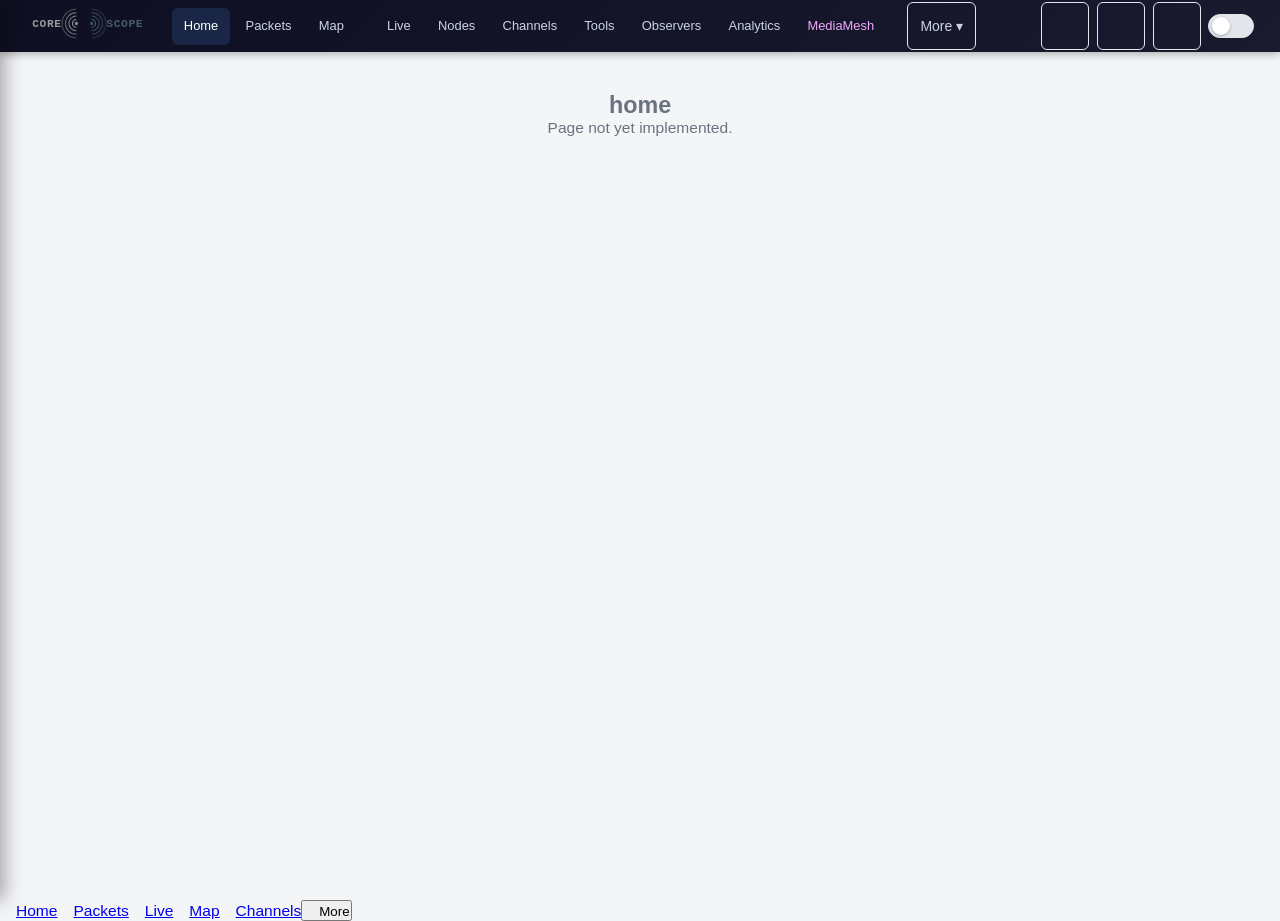
==== public/index.html @ 398ecd4e "MediaMesh across Cascadia: other analyzers' meshes and the gaps between #/mediamesh-cascadia puts th" ====
<!DOCTYPE html>
<html lang="en">
<head>
  <meta charset="UTF-8">
  <link rel="icon" href="favicon.ico" type="image/x-icon">
  <link rel="icon" href="favicon.svg" type="image/svg+xml">
  <meta name="viewport" content="width=device-width, initial-scale=1.0, viewport-fit=cover">
  <title>CoreScope</title>

  <!-- Open Graph / Discord embed -->
  <meta property="og:title" content="CoreScope">
  <meta property="og:description" content="Real-time MeshCore LoRa mesh network analyzer — live packet visualization, node tracking, channel decryption, route analysis, and deep mesh analytics.">
  <meta property="og:image" content="https://raw.githubusercontent.com/Kpa-clawbot/corescope/master/public/og-image.png">
  <meta property="og:image:width" content="1200">
  <meta property="og:image:height" content="630">
  <!-- No og:url: it is the canonical destination OG consumers navigate to, so a
       hardcoded value sends every self-hosted instance's shared links to that one
       host (#1890). Omitted, consumers use the URL they crawled — correct for
       every deployment, no configuration needed. -->
  <meta property="og:type" content="website">
  <meta name="theme-color" content="#0a0a0a">

  <!-- Twitter Card -->
  <meta name="twitter:card" content="summary_large_image">
  <meta name="twitter:title" content="CoreScope">
  <meta name="twitter:description" content="Real-time MeshCore LoRa mesh network analyzer — live packet visualization, node tracking, channel decryption, and route analysis.">
  <meta name="twitter:image" content="https://raw.githubusercontent.com/Kpa-clawbot/corescope/master/public/og-image.png">
  <!-- PR #893 follow-up: apply persisted theme before stylesheet/paint to prevent
       FOUC (light flash for users who chose dark). Matches keys used by app.js. -->
  <script>
    (function () {
      // #2236: ?theme=dark|light in the hash query (e.g. #/map?embed=1&theme=dark)
      // wins over the saved choice for this page load. app.js reads
      // window.__themeOverride and never persists it.
      try {
        var q = new URLSearchParams(location.hash.split('?')[1] || '').get('theme');
        window.__themeOverride = q === 'dark' || q === 'light' ? q : null;
      } catch (_) { window.__themeOverride = null; }
      try {
        var saved = localStorage.getItem('meshcore-theme');
        var t = window.__themeOverride || (saved === 'dark' || saved === 'light'
          ? saved
          : (window.matchMedia && window.matchMedia('(prefers-color-scheme: dark)').matches ? 'dark' : 'light'));
        document.documentElement.setAttribute('data-theme', t);
      } catch (_) {
        /* localStorage may be blocked; CSS handles default */
        if (window.__themeOverride) document.documentElement.setAttribute('data-theme', window.__themeOverride);
      }
    })();
  </script>
  <link rel="stylesheet" href="style.css?v=__BUST__">
  <link rel="stylesheet" href="route-view.css?v=__BUST__">
  <link rel="stylesheet" href="home.css?v=__BUST__">
  <link rel="stylesheet" href="live.css?v=__BUST__">
  <link rel="stylesheet" href="node-reach.css?v=__BUST__">
  <link rel="stylesheet" href="node-scopes.css?v=__BUST__">
  <link rel="stylesheet" href="scope-audit.css?v=__BUST__">
  <link rel="stylesheet" href="node-reach-coverage.css?v=__BUST__">
  <link rel="stylesheet" href="bottom-nav.css?v=__BUST__">
  <link rel="stylesheet" href="account.css?v=__BUST__">
  <link rel="stylesheet" href="admin.css?v=__BUST__">
  <link rel="stylesheet" href="nav-drawer.css?v=__BUST__">
  <!-- Leaflet, leaflet.heat and Chart.js are served from vendor/ (byte-identical
       to the unpkg dist files, verified against these SRI hashes), not from
       unpkg.com: no third-party request on every page view, and maps and
       charts keep working where unpkg is blocked or down. -->
  <link rel="stylesheet" href="vendor/leaflet-1.9.4/leaflet.css"
    integrity="sha256-p4NxAoJBhIIN+hmNHrzRCf9tD/miZyoHS5obTRR9BMY="
    crossorigin="anonymous">
  <link rel="stylesheet" href="vendor/MarkerCluster.css?v=__BUST__">
  <link rel="stylesheet" href="vendor/MarkerCluster.Default.css?v=__BUST__">
  <script src="vendor/leaflet-1.9.4/leaflet.js"
    integrity="sha256-20nQCchB9co0qIjJZRGuk2/Z9VM+kNiyxNV1lvTlZBo="
    crossorigin="anonymous"></script>
  <script src="vendor/leaflet.markercluster.js?v=__BUST__"></script>
  <script src="vendor/leaflet-heat-0.2.0.js"
    integrity="sha384-mFKkGiGvT5vo1fEyGCD3hshDdKmW3wzXW/x+fWriYJArD0R3gawT6lMvLboM22c0"
    crossorigin="anonymous"></script>
  <script src="vendor/chart-4.5.1.umd.min.js"
    integrity="sha384-jb8JQMbMoBUzgWatfe6COACi2ljcDdZQ2OxczGA3bGNeWe+6DChMTBJemed7ZnvJ"
    crossorigin="anonymous"></script>
</head>
<body>
  <!-- #1380 — Colorblind a11y stretch goal: Brettel/Vienot 1997 dichromatic
       simulation overlay. Toggled by body[data-cb-sim="deut|prot|trit|achromat"].
       Preview-only (not persisted). See public/customize-v2.js radio group. -->
  <svg aria-hidden="true" focusable="false" width="0" height="0" style="position:absolute;width:0;height:0;overflow:hidden" data-cb-sim-defs>
    <defs>
      <filter id="cb-deut" color-interpolation-filters="sRGB">
        <feColorMatrix type="matrix" values="
           0.367  0.861 -0.228  0  0
           0.280  0.673  0.047  0  0
          -0.012  0.043  0.969  0  0
           0      0      0      1  0"/>
      </filter>
      <filter id="cb-prot" color-interpolation-filters="sRGB">
        <feColorMatrix type="matrix" values="
           0.152  1.053 -0.205  0  0
           0.115  0.786  0.099  0  0
          -0.004 -0.048  1.052  0  0
           0      0      0      1  0"/>
      </filter>
      <filter id="cb-trit" color-interpolation-filters="sRGB">
        <feColorMatrix type="matrix" values="
           1.256 -0.077 -0.179  0  0
          -0.078  0.931  0.148  0  0
           0.005  0.691  0.304  0  0
           0      0      0      1  0"/>
      </filter>
      <filter id="cb-achromat" color-interpolation-filters="sRGB">
        <feColorMatrix type="matrix" values="
           0.299  0.587  0.114  0  0
           0.299  0.587  0.114  0  0
           0.299  0.587  0.114  0  0
           0      0      0      1  0"/>
      </filter>
    </defs>
  </svg>
  <style>
    /* #1380 — sim overlay activation (preview-only; cleared on reload). */
    body[data-cb-sim="deut"]     { filter: url(#cb-deut); }
    body[data-cb-sim="prot"]     { filter: url(#cb-prot); }
    body[data-cb-sim="trit"]     { filter: url(#cb-trit); }
    body[data-cb-sim="achromat"] { filter: url(#cb-achromat); }
  </style>
  <a class="skip-link" href="#app">Skip to content</a>
  <nav class="top-nav" role="navigation" aria-label="Main navigation">
    <div class="nav-left">
      <a href="#/" class="nav-brand" aria-label="CoreScope home">
        <svg class="brand-logo" xmlns="http://www.w3.org/2000/svg" width="125" height="36" viewBox="150 10 970 280" aria-hidden="true" focusable="false"><path d="M540 100 A 30 30 0 1 0 540 160" fill="none" stroke="var(--logo-accent)" stroke-width="8" opacity="1.00"/>
<path d="M540 73 A 57 57 0 1 0 540 187" fill="none" stroke="var(--logo-accent)" stroke-width="8" opacity="0.82"/>
<path d="M540 46 A 84 84 0 1 0 540 214" fill="none" stroke="var(--logo-accent)" stroke-width="8" opacity="0.64"/>
<path d="M540 19 A 111 111 0 1 0 540 241" fill="none" stroke="var(--logo-accent)" stroke-width="8" opacity="0.46"/>
<path d="M660 100 A 30 30 0 1 1 660 160" fill="none" stroke="var(--logo-accent-hi)" stroke-width="8" opacity="1.00"/>
<path d="M660 73 A 57 57 0 1 1 660 187" fill="none" stroke="var(--logo-accent-hi)" stroke-width="8" opacity="0.82"/>
<path d="M660 46 A 84 84 0 1 1 660 214" fill="none" stroke="var(--logo-accent-hi)" stroke-width="8" opacity="0.64"/>
<path d="M660 19 A 111 111 0 1 1 660 241" fill="none" stroke="var(--logo-accent-hi)" stroke-width="8" opacity="0.46"/>

<polyline points="540.00,130.00 540.30,130.17 540.60,130.35 540.90,130.53 541.20,130.71 541.50,130.89 541.80,131.07 542.10,131.26 542.40,131.45 542.70,131.64 543.00,131.83 543.30,132.02 543.60,132.21 543.90,132.41 544.20,132.61 544.50,132.80 544.80,133.00 545.10,133.20 545.40,133.40 545.70,133.60 546.00,133.81 546.30,134.01 546.60,134.21 546.90,134.42 547.20,134.62 547.50,134.82 547.80,135.03 548.10,135.23 548.40,135.44 548.70,135.64 549.00,135.84 549.30,136.04 549.60,136.24 549.90,136.44 550.20,136.64 550.50,136.83 550.80,137.02 551.10,137.22 551.40,137.41 551.70,137.59 552.00,137.78 552.30,137.96 552.60,138.14 552.90,138.31 553.20,138.49 553.50,138.66 553.80,138.82 554.10,138.98 554.40,139.14 554.70,139.29 555.00,139.44 555.30,139.58 555.60,139.71 555.90,139.84 556.20,139.97 556.50,140.09 556.80,140.20 557.10,140.31 557.40,140.41 557.70,140.50 558.00,140.59 558.30,140.67 558.60,140.74 558.90,140.80 559.20,140.85 559.50,140.90 559.80,140.94 560.10,140.97 560.40,140.99 560.70,141.00 561.00,141.00 561.30,140.99 561.60,140.97 561.90,140.95 562.20,140.91 562.50,140.86 562.80,140.80 563.10,140.73 563.40,140.65 563.70,140.56 564.00,140.46 564.30,140.35 564.60,140.23 564.90,140.09 565.20,139.95 565.50,139.79 565.80,139.62 566.10,139.44 566.40,139.25 566.70,139.05 567.00,138.84 567.30,138.61 567.60,138.38 567.90,138.13 568.20,137.87 568.50,137.60 568.80,137.33 569.10,137.04 569.40,136.74 569.70,136.43 570.00,136.11 570.30,135.78 570.60,135.45 570.90,135.10 571.20,134.75 571.50,134.38 571.80,134.01 572.10,133.64 572.40,133.25 572.70,132.86 573.00,132.46 573.30,132.06 573.60,131.65 573.90,131.24 574.20,130.82 574.50,130.40 574.80,129.98 575.10,129.56 575.40,129.13 575.70,128.71 576.00,128.28 576.30,127.85 576.60,127.43 576.90,127.00 577.20,126.58 577.50,126.17 577.80,125.75 578.10,125.35 578.40,124.94 578.70,124.55 579.00,124.16 579.30,123.78 579.60,123.41 579.90,123.05 580.20,122.70 580.50,122.36 580.80,122.03 581.10,121.71 581.40,121.41 581.70,121.13 582.00,120.85 582.30,120.60 582.60,120.36 582.90,120.14 583.20,119.93 583.50,119.75 583.80,119.58 584.10,119.43 584.40,119.31 584.70,119.20 585.00,119.12 585.30,119.06 585.60,119.02 585.90,119.00 586.20,119.01 586.50,119.04 586.80,119.09 587.10,119.17 587.40,119.27 587.70,119.39 588.00,119.54 588.30,119.71 588.60,119.91 588.90,120.13 589.20,120.37 589.50,120.64 589.80,120.92 590.10,121.24 590.40,121.57 590.70,121.92 591.00,122.30 591.30,122.69 591.60,123.11 591.90,123.54 592.20,123.99 592.50,124.46 592.80,124.94 593.10,125.44 593.40,125.95 593.70,126.48 594.00,127.01 594.30,127.56 594.60,128.11 594.90,128.67 595.20,129.24 595.50,129.81 595.80,130.38 596.10,130.96 596.40,131.53 596.70,132.10 597.00,132.67 597.30,133.24 597.60,133.79 597.90,134.34 598.20,134.87 598.50,135.40 598.80,135.91 599.10,136.40 599.40,136.88 599.70,137.34 600.00,137.78 600.30,138.19 600.60,138.59 600.90,138.96 601.20,139.30 601.50,139.61 601.80,139.90 602.10,140.15 602.40,140.37 602.70,140.56 603.00,140.72 603.30,140.84 603.60,140.93 603.90,140.98 604.20,141.00 604.50,140.98 604.80,140.92 605.10,140.83 605.40,140.70 605.70,140.53 606.00,140.32 606.30,140.08 606.60,139.80 606.90,139.49 607.20,139.14 607.50,138.75 607.80,138.34 608.10,137.89 608.40,137.42 608.70,136.91 609.00,136.38 609.30,135.82 609.60,135.24 609.90,134.64 610.20,134.01 610.50,133.37 610.80,132.72 611.10,132.05 611.40,131.37 611.70,130.69 612.00,130.00 612.30,129.31 612.60,128.62 612.90,127.93 613.20,127.25 613.50,126.58 613.80,125.91 614.10,125.27 614.40,124.64 614.70,124.03 615.00,123.45 615.30,122.89 615.60,122.36 615.90,121.86 616.20,121.39 616.50,120.96 616.80,120.57 617.10,120.21 617.40,119.90 617.70,119.64 618.00,119.41 618.30,119.24 618.60,119.11 618.90,119.03 619.20,119.00 619.50,119.02 619.80,119.09 620.10,119.21 620.40,119.39 620.70,119.61 621.00,119.88 621.30,120.20 621.60,120.57 621.90,120.98 622.20,121.44 622.50,121.94 622.80,122.48 623.10,123.06 623.40,123.68 623.70,124.33 624.00,125.01 624.30,125.71 624.60,126.44 624.90,127.19 625.20,127.96 625.50,128.73 625.80,129.52 626.10,130.31 626.40,131.10 626.70,131.89 627.00,132.67 627.30,133.44 627.60,134.19 627.90,134.93 628.20,135.63 628.50,136.31 628.80,136.96 629.10,137.57 629.40,138.14 629.70,138.67 630.00,139.15 630.30,139.58 630.60,139.95 630.90,140.28 631.20,140.54 631.50,140.75 631.80,140.90 632.10,140.98 632.40,141.00 632.70,140.96 633.00,140.85 633.30,140.68 633.60,140.44 633.90,140.14 634.20,139.78 634.50,139.36 634.80,138.89 635.10,138.36 635.40,137.78 635.70,137.14 636.00,136.47 636.30,135.75 636.60,134.99 636.90,134.20 637.20,133.38 637.50,132.54 637.80,131.68 638.10,130.81 638.40,129.93 638.70,129.05 639.00,128.17 639.30,127.31 639.60,126.45 639.90,125.62 640.20,124.82 640.50,124.05 640.80,123.31 641.10,122.62 641.40,121.98 641.70,121.39 642.00,120.85 642.30,120.38 642.60,119.97 642.90,119.63 643.20,119.36 643.50,119.17 643.80,119.05 644.10,119.00 644.40,119.03 644.70,119.14 645.00,119.33 645.30,119.59 645.60,119.93 645.90,120.34 646.20,120.83 646.50,121.38 646.80,121.99 647.10,122.67 647.40,123.40 647.70,124.18 648.00,125.01 648.30,125.87 648.60,126.77 648.90,127.69 649.20,128.64 649.50,129.60 649.80,130.56 650.10,131.52 650.40,132.47 650.70,133.40 651.00,134.31 651.30,135.19 651.60,136.02 651.90,136.82 652.20,137.56 652.50,138.24 652.80,138.86 653.10,139.41 653.40,139.88 653.70,140.27 654.00,140.59 654.30,140.81 654.60,140.95 654.90,141.00 655.20,140.96 655.50,140.82 655.80,140.60 656.10,140.29 656.40,139.89 656.70,139.40 657.00,138.84 657.30,138.19 657.60,137.48 657.90,136.70 658.20,135.86 658.50,134.97 658.80,134.03 659.10,133.06 659.40,132.06 659.70,131.03 660.00,130.00" fill="none" stroke="var(--logo-muted)" stroke-width="1.8" stroke-linecap="round" stroke-linejoin="round" opacity="1.0"/>
<circle class="logo-node-a" cx="540" cy="130" r="13" fill="var(--logo-accent)"/>
<circle class="logo-node-b" cx="660" cy="130" r="13" fill="var(--logo-accent-hi)"/>
<g class="brand-wordmark"><text x="426.20" y="161.68" font-family="Aldrich, monospace" font-size="88" text-anchor="end" dominant-baseline="alphabetic" font-weight="700" letter-spacing="4.4" fill="var(--logo-accent)">CORE</text><text x="773.80" y="161.68" font-family="Aldrich, monospace" font-size="88" text-anchor="start" dominant-baseline="alphabetic" font-weight="700" letter-spacing="4.4" fill="var(--logo-accent-hi)">SCOPE</text></g></svg>
        <svg class="brand-mark-only" xmlns="http://www.w3.org/2000/svg" width="60" height="32" viewBox="425 15 250 230" aria-hidden="true" focusable="false"><path d="M540 100 A 30 30 0 1 0 540 160" fill="none" stroke="var(--logo-accent)" stroke-width="8" opacity="1.00"/><path d="M540 73 A 57 57 0 1 0 540 187" fill="none" stroke="var(--logo-accent)" stroke-width="8" opacity="0.82"/><path d="M540 46 A 84 84 0 1 0 540 214" fill="none" stroke="var(--logo-accent)" stroke-width="8" opacity="0.64"/><path d="M540 19 A 111 111 0 1 0 540 241" fill="none" stroke="var(--logo-accent)" stroke-width="8" opacity="0.46"/><path d="M660 100 A 30 30 0 1 1 660 160" fill="none" stroke="var(--logo-accent-hi)" stroke-width="8" opacity="1.00"/><path d="M660 73 A 57 57 0 1 1 660 187" fill="none" stroke="var(--logo-accent-hi)" stroke-width="8" opacity="0.82"/><path d="M660 46 A 84 84 0 1 1 660 214" fill="none" stroke="var(--logo-accent-hi)" stroke-width="8" opacity="0.64"/><path d="M660 19 A 111 111 0 1 1 660 241" fill="none" stroke="var(--logo-accent-hi)" stroke-width="8" opacity="0.46"/><circle class="logo-node-a" cx="540" cy="130" r="13" fill="var(--logo-accent)"/><circle class="logo-node-b" cx="660" cy="130" r="13" fill="var(--logo-accent-hi)"/></svg>
        </a>
      <div class="nav-links">
        <a href="#/home" class="nav-link" data-route="home" data-priority="high">Home</a>
        <a href="#/packets" class="nav-link" data-route="packets" data-priority="high">Packets</a>
        <a href="#/map" class="nav-link" data-route="map" data-priority="high">Map</a>
        <a href="#/live" class="nav-link" data-route="live" data-priority="high"><svg class="ph-icon" aria-hidden="true" focusable="false"><use href="/icons/phosphor-sprite.svg#ph-broadcast"></use></svg> Live</a>
        <a href="#/channels" class="nav-link" data-route="channels">Channels</a>
        <a href="#/nodes" class="nav-link" data-route="nodes" data-priority="high">Nodes</a>
        <a href="#/tools" class="nav-link" data-route="tools">Tools</a>
        <a href="#/observers" class="nav-link" data-route="observers">Observers</a>
        <a href="#/analytics" class="nav-link" data-route="analytics">Analytics</a>
        <a href="#/analytics?tab=mediamesh" class="nav-link nav-link-mediamesh" data-route="mediamesh">MediaMesh</a>
        <a href="#/scope-audit" class="nav-link" data-route="scope-audit">Scope Audit</a>
        <a href="#/perf" class="nav-link" data-route="perf"><svg class="ph-icon" aria-hidden="true" focusable="false"><use href="/icons/phosphor-sprite.svg#ph-lightning"></use></svg> Perf</a>
        <a href="#/audio-lab" class="nav-link" data-route="audio-lab"><svg class="ph-icon" aria-hidden="true" focusable="false"><use href="/icons/phosphor-sprite.svg#ph-music-note"></use></svg> Lab</a>
      </div>
      <div class="nav-more-wrap">
        <button class="nav-btn nav-more-btn" id="navMoreBtn" aria-haspopup="true" aria-expanded="false" aria-controls="navMoreMenu" title="More pages">More ▾</button>
        <div class="nav-more-menu" id="navMoreMenu" role="menu"></div>
      </div>
    </div>
    <div class="nav-right">
      <div class="nav-stats" id="navStats" title="Live stats"></div>
      <div class="nav-fav-wrap">
        <button class="nav-btn" id="favToggle" title="Favorites" aria-label="Favorites"><svg class="ph-icon" aria-hidden="true"><use href="/icons/phosphor-sprite.svg#ph-star-fill"/></svg></button>
        <div class="nav-fav-dropdown" id="favDropdown"></div>
      </div>
      <button class="nav-btn" id="searchToggle" title="Search (Ctrl+K)" aria-label="Search"><svg class="ph-icon" aria-hidden="true" focusable="false"><use href="/icons/phosphor-sprite.svg#ph-magnifying-glass"></use></svg></button>
      <button class="nav-btn" id="customizeToggle" title="Customize theme &amp; branding" aria-label="Customize"><svg class="ph-icon" aria-hidden="true" focusable="false"><use href="/icons/phosphor-sprite.svg#ph-palette"></use></svg></button>
      <label class="theme-toggle" id="darkModeToggle" title="Toggle dark mode">
        <input type="checkbox" id="darkModeCheckbox" role="switch" aria-label="Toggle dark mode">
        <span class="theme-toggle-track" aria-hidden="true">
          <span class="theme-toggle-thumb"></span>
          <span class="theme-toggle-icon theme-toggle-sun"><svg class="ph-icon" aria-hidden="true" focusable="false"><use href="/icons/phosphor-sprite.svg#ph-sun"></use></svg></span>
          <span class="theme-toggle-icon theme-toggle-moon"><svg class="ph-icon" aria-hidden="true" focusable="false"><use href="/icons/phosphor-sprite.svg#ph-moon"></use></svg></span>
        </span>
      </label>
      <button class="nav-btn hamburger" id="hamburger" title="Menu" aria-label="Toggle navigation menu"><svg class="ph-icon" aria-hidden="true" focusable="false"><use href="/icons/phosphor-sprite.svg#ph-list"></use></svg></button>
    </div>
  </nav>

  <!-- Search overlay -->
  <div id="searchOverlay" class="search-overlay hidden" role="search" aria-label="Search packets, nodes, channels">
    <div class="search-box">
      <input type="text" id="searchInput" placeholder="Search packets, nodes, channels…" autofocus>
      <div id="searchResults" class="search-results" role="listbox"></div>
    </div>
  </div>

  <main id="app" role="main"></main>

  <script src="mediamesh-embed.js?v=__BUST__"></script>
  <script src="vendor/qrcode.js"></script>
  <script src="payload-labels.js?v=__BUST__"></script>
  <script src="roles.js?v=__BUST__"></script>
  <script src="map-tile-providers.js?v=__BUST__"></script>
  <script src="cb-presets.js?v=__BUST__"></script>
  <script src="customize-v2.js?v=__BUST__" onerror="console.error('Failed to load:', this.src)"></script>
  <script src="region-filter.js?v=__BUST__"></script>
  <script src="area-filter.js?v=__BUST__"></script>
  <script src="hop-resolver.js?v=__BUST__"></script>
  <script src="hop-filter.js?v=__BUST__"></script>
  <script src="hop-display.js?v=__BUST__"></script>
  <script src="warmup-banner.js?v=__BUST__"></script>
  <script src="app.js?v=__BUST__"></script>
  <script src="bottom-nav.js?v=__BUST__"></script>
  <script src="nav-drawer.js?v=__BUST__"></script>
  <script src="auth.js?v=__BUST__"></script>
  <script src="settings-sync.js?v=__BUST__"></script>
  <script src="touch-gestures.js?v=__BUST__"></script>
  <script src="gesture-hints.js?v=__BUST__"></script>
  <script src="url-state.js?v=__BUST__"></script>
  <script src="home.js?v=__BUST__"></script>
  <script src="table-sort.js?v=__BUST__"></script>
  <script src="packet-filter.js?v=__BUST__"></script>
  <script src="filter-ux.js?v=__BUST__"></script>
  <script src="hash-color.js?v=__BUST__"></script>
  <script src="prefix-reserved.js?v=__BUST__"></script>
  <script src="packet-helpers.js?v=__BUST__"></script>
  <script src="vendor/aes-ecb.js?v=__BUST__"></script>
  <script src="vendor/sha256-hmac.js?v=__BUST__"></script>
  <script src="channel-decrypt.js?v=__BUST__"></script>
  <script src="vendor/jsqr.min.js"></script>
  <script src="channel-qr.js?v=__BUST__"></script>
  <script src="channel-colors.js?v=__BUST__"></script>
  <script src="channel-color-picker.js?v=__BUST__"></script>
  <script src="channel-proposals.js?v=__BUST__"></script>
  <script src="notifications.js?v=__BUST__"></script>
  <script src="packets.js?v=__BUST__"></script>
  <script src="geo-filter-overlay.js?v=__BUST__"></script>
  <script src="mediamesh.js?v=__BUST__"></script>
  <script src="mediamesh-coverage.js?v=__BUST__"></script>
  <script src="mediamesh-status.js?v=__BUST__"></script>
  <script src="mediamesh-lab.js?v=__BUST__"></script>
  <script src="mediamesh-grow.js?v=__BUST__"></script>
  <script src="mediamesh-forecast.js?v=__BUST__"></script>
  <script src="mediamesh-cascadia.js?v=__BUST__"></script>
  <script src="mediamesh-reach.js?v=__BUST__"></script>
  <script src="mediamesh-node.js?v=__BUST__"></script>
  <script src="live-nightsky.js?v=__BUST__"></script>
  <script src="mediamesh-3d.js?v=__BUST__"></script>
  <script src="mediamesh-insights.js?v=__BUST__"></script>
  <script src="mediamesh-recap.js?v=__BUST__"></script>
  <script src="mediamesh-cliplog.js?v=__BUST__"></script>
  <script src="map-estimated.js?v=__BUST__" onerror="console.error('Failed to load:', this.src)"></script>
  <script src="map.js?v=__BUST__" onerror="console.error('Failed to load:', this.src)"></script>
  <script src="route-render.js?v=__BUST__" onerror="console.error('Failed to load:', this.src)"></script>
  <script src="route-view-utils.js?v=__BUST__" onerror="console.error('Failed to load:', this.src)"></script>
  <script src="route-view.js?v=__BUST__" onerror="console.error('Failed to load:', this.src)"></script>
  <script src="channels.js?v=__BUST__" onerror="console.error('Failed to load:', this.src)"></script>
  <script src="table-sort.js?v=__BUST__"></script>
  <script src="nodes-export.js?v=__BUST__" onerror="console.error('Failed to load:', this.src)"></script>
  <script src="reported-nodes.js?v=__BUST__" onerror="console.error('Failed to load:', this.src)"></script>
  <script src="rf-params.js?v=__BUST__" onerror="console.error('Failed to load:', this.src)"></script>
  <script src="nodes.js?v=__BUST__" onerror="console.error('Failed to load:', this.src)"></script>
  <script src="traces.js?v=__BUST__" onerror="console.error('Failed to load:', this.src)"></script>
  <script src="path-inspector.js?v=__BUST__" onerror="console.error('Failed to load:', this.src)"></script>
  <script src="observer-airtime.js?v=__BUST__" onerror="console.error('Failed to load:', this.src)"></script>
  <script src="analytics.js?v=__BUST__" onerror="console.error('Failed to load:', this.src)"></script>
  <script src="kiosk.js?v=__BUST__" onerror="console.error('Failed to load:', this.src)"></script>
  <script src="audio.js?v=__BUST__" onerror="console.error('Failed to load:', this.src)"></script>
  <script src="audio-v1-constellation.js?v=__BUST__" onerror="console.error('Failed to load:', this.src)"></script>
  <script src="audio-lab.js?v=__BUST__" onerror="console.error('Failed to load:', this.src)"></script>
  <script src="drag-manager.js?v=__BUST__" onerror="console.error('Failed to load:', this.src)"></script>
  <script src="live.js?v=__BUST__" onerror="console.error('Failed to load:', this.src)"></script>
  <script src="observer-neighbors.js?v=__BUST__" onerror="console.error('Failed to load:', this.src)"></script>
  <script src="observer-setup.js?v=__BUST__" onerror="console.error('Failed to load:', this.src)"></script>
  <script src="observers.js?v=__BUST__" onerror="console.error('Failed to load:', this.src)"></script>
  <script src="mqtt-status-panel.js?v=__BUST__" onerror="console.error('Failed to load:', this.src)"></script>
  <script src="mediamesh-observer.js?v=__BUST__"></script>
  <script src="observer-detail.js?v=__BUST__" onerror="console.error('Failed to load:', this.src)"></script>
  <script src="compare.js?v=__BUST__" onerror="console.error('Failed to load:', this.src)"></script>
  <script src="node-hop-analytics.js?v=__BUST__" onerror="console.error('Failed to load:', this.src)"></script>
  <script src="node-analytics.js?v=__BUST__" onerror="console.error('Failed to load:', this.src)"></script>
  <script src="node-reach-map.js?v=__BUST__" onerror="console.error('Failed to load:', this.src)"></script>
  <script src="node-reach-coverage.js?v=__BUST__" onerror="console.error('Failed to load:', this.src)"></script>
  <script src="node-reach.js?v=__BUST__" onerror="console.error('Failed to load:', this.src)"></script>
  <script src="scope-audit.js?v=__BUST__" onerror="console.error('Failed to load:', this.src)"></script>
  <script src="rx-coverage.js?v=__BUST__" onerror="console.error('Failed to load:', this.src)"></script>
  <script src="perf.js?v=__BUST__" onerror="console.error('Failed to load:', this.src)"></script>
  <script src="account.js?v=__BUST__" onerror="console.error('Failed to load:', this.src)"></script>
  <script src="admin-users.js?v=__BUST__" onerror="console.error('Failed to load:', this.src)"></script>
  <script src="admin-audit.js?v=__BUST__" onerror="console.error('Failed to load:', this.src)"></script>
  <script src="admin-overview.js?v=__BUST__" onerror="console.error('Failed to load:', this.src)"></script>
  <script src="admin-proposals.js?v=__BUST__" onerror="console.error('Failed to load:', this.src)"></script>
  <script src="admin-observer-logins.js?v=__BUST__" onerror="console.error('Failed to load:', this.src)"></script>
  <script src="admin.js?v=__BUST__" onerror="console.error('Failed to load:', this.src)"></script>
  <script src="mobile-page-actions.js?v=__BUST__" onerror="console.error('Failed to load:', this.src)"></script>
</body>
</html>
---- public/style.css ----
/* === CoreScope — style.css === */

/* Phosphor icon sprite helper (#1648 M1).
 * Icons live in public/icons/phosphor-sprite.svg as <symbol id="ph-NAME">.
 * Reference with: <svg class="ph-icon"><use href="/icons/phosphor-sprite.svg#ph-NAME"/></svg>
 * Inherits color via currentColor; sized to 1em so it scales with surrounding text. */
.ph-icon {
  width: 1em;
  height: 1em;
  /* #1648 M1 follow-up: icons are 1em-sized so they scale with the
   * surrounding text — but several nav surfaces use a smaller font-size
   * (top-nav text is ~12.8px), which dropped the rendered icon below the
   * intended 16px floor. Pin .ph-icon's own font-size to 16px so the
   * icon scales independently of the parent's text size. */
  font-size: 16px;
  vertical-align: -0.125em;
  fill: currentColor;
  flex-shrink: 0;
}

/* Status-token color classes (#1648 M3).
 * Replace 🟢🟡🔴⚪/✅⚠️❌ emoji dots with Phosphor sprites that inherit EMOJI-OK-COMMENT
 * their color via currentColor. Each class threads the existing
 * --status-* color token so dark/light theming continues to work.
 *
 * Pattern:
 *   <span class="status-ok"><svg class="ph-icon"><use href="…#ph-circle-fill"/></svg></span>
 */
.status-ok    { color: var(--status-green); }
.status-warn  { color: var(--status-yellow); }
.status-err   { color: var(--status-red); }
.status-muted { color: var(--text-muted, #94a3b8); }
.status-ok .ph-icon,
.status-warn .ph-icon,
.status-err .ph-icon,
.status-muted .ph-icon { fill: currentColor; }

/* Aldrich webfont — used by the navbar logo SVG (issue #1137 follow-up).
 * Self-hosted woff2 (latin subset from Google Fonts, ~16KB). Only weight
 * available is 400; the SVG's font-weight="700" synthesizes bold. */
/* Orbitron and Exo 2, the CascadiaMesh website's faces, for the Live night sky
 * (live.css .nightsky). Self-hosted woff2, latin subset (SIL Open Font
 * License 1.1, public/fonts/OFL-orbitron-exo2.txt). */
@font-face { font-family: 'Orbitron'; src: url('/fonts/orbitron-latin-400.woff2') format('woff2'); font-weight: 400; font-style: normal; font-display: swap; }
@font-face { font-family: 'Orbitron'; src: url('/fonts/orbitron-latin-600.woff2') format('woff2'); font-weight: 600; font-style: normal; font-display: swap; }
@font-face { font-family: 'Exo 2'; src: url('/fonts/exo2-latin-300.woff2') format('woff2'); font-weight: 300; font-style: normal; font-display: swap; }
@font-face { font-family: 'Exo 2'; src: url('/fonts/exo2-latin-400.woff2') format('woff2'); font-weight: 400; font-style: normal; font-display: swap; }
@font-face { font-family: 'Exo 2'; src: url('/fonts/exo2-latin-600.woff2') format('woff2'); font-weight: 600; font-style: normal; font-display: swap; }

@font-face {
  font-family: 'Aldrich';
  src: url('/fonts/aldrich-regular.woff2') format('woff2');
  font-weight: 400;
  font-style: normal;
  font-display: swap;
}

/* ============================================================
 * Z-INDEX SCALE (single source of truth — issues #1128, #1131, #1128 followup)
 * ------------------------------------------------------------
 * Use these tokens for ANY new stacking context. Raw z-index
 * literals are legacy and being migrated. When touching a rule
 * with a literal z-index, replace it with the appropriate token
 * below.
 *
 *   --z-base            0     document base, table cells
 *   --z-dropdown        100   in-flow dropdowns anchored to a
 *                             toolbar control (multi-select,
 *                             saved-filter, column-toggle,
 *                             autocomplete, region dropdown,
 *                             node-filter dropdown)
 *   --z-popover         300   popovers anchored to a dropdown
 *                             or table cell (path-overflow +N,
 *                             hop-conflict, autocomplete row
 *                             detail). Sits ABOVE dropdowns
 *                             but BELOW modals.
 *   --z-modal-backdrop  9000  full-viewport modal scrim
 *   --z-modal           9100  modal panels themselves
 *   --z-tooltip         9200  tooltips, ctx menus, hover popovers
 *                             that must float above modals
 *
 * Lint: scripts/check-css-vars.js asserts every var(--name)
 * reference resolves; CI will fail on undefined custom properties
 * (see #1128 Bug 4 root cause — `--surface` shipped undefined
 * and 8 dropdowns rendered transparent).
 *
 * Migration policy: legacy literal z-index values that work are
 * left in place to avoid behavioural risk; new code MUST use
 * the tokens. The 10 highest-traffic dropdowns/popovers in the
 * packets toolbar were renumbered in the #1128 followup.
 * ============================================================ */

/* ============================================================
 * FLUID SCAFFOLDING (issue #1054)
 * ------------------------------------------------------------
 * Global design tokens for spacing, typography, and container
 * layout. All values use clamp()/min() so the layout scales
 * smoothly between ~768px and ~2560px viewports without media
 * queries. Targets at the historic 1440px design width match
 * the previous hardcoded px values to within ~1px so existing
 * pages render identically there.
 *
 * Component-specific spacing/typography (nav, tables, charts,
 * map, packets, analytics, …) lives in its own marked region
 * further below — DO NOT add component CSS in this region.
 * ============================================================ */

/* ============================================================
 * TIER-1 PALETTE — raw colour stops. Theme-independent.
 * Issue #1671 / #1668 M2. Single source of truth for every hex
 * value that ships in this file. Outside this block, no rule
 * may use a raw `#hex` or `rgb(...)` literal — use a token.
 * Source: Tailwind CSS v3 default palette (MIT licensed,
 * battle-tested for WCAG-graded luminance steps).
 *   gray  ×9   blue  ×9   green ×5
 *   amber ×5   red   ×5   purple ×5
 * Total palette tokens: 38.
 * ============================================================ */
:root {
  /* Grays — 9 stops, low → high luminance */
  --palette-gray-50:  #f9fafb;
  --palette-gray-100: #f3f4f6;
  --palette-gray-200: #e5e7eb;
  --palette-gray-300: #d1d5db;
  --palette-gray-400: #9ca3af;
  --palette-gray-500: #6b7280;
  --palette-gray-600: #4b5563;
  --palette-gray-700: #374151;
  --palette-gray-800: #1f2937;
  --palette-gray-900: #111827;

  /* Blues — accent / info family */
  --palette-blue-100: #dbeafe;
  --palette-blue-200: #bfdbfe;
  --palette-blue-300: #93c5fd;
  --palette-blue-400: #60a5fa;
  --palette-blue-500: #3b82f6;
  --palette-blue-600: #2563eb;
  --palette-blue-700: #1d4ed8;
  --palette-blue-800: #1e40af;
  --palette-blue-900: #1e3a8a;

  /* Greens / ambers / reds / purples — status families */
  --palette-green-300: #86efac;
  --palette-green-400: #4ade80;
  --palette-green-500: #22c55e;
  --palette-green-600: #16a34a;
  --palette-green-700: #15803d;
  --palette-green-800: #166534;

  --palette-amber-300: #fcd34d;
  --palette-amber-400: #fbbf24;
  --palette-amber-500: #f59e0b;
  --palette-amber-600: #d97706;
  --palette-amber-700: #b45309;

  --palette-red-300: #fca5a5;
  --palette-red-400: #f87171;
  --palette-red-500: #ef4444;
  --palette-red-600: #dc2626;
  --palette-red-700: #b91c1c;

  --palette-purple-300: #c4b5fd;
  --palette-purple-400: #a78bfa;
  --palette-purple-500: #8b5cf6;
  --palette-purple-600: #7c3aed;
  --palette-purple-700: #6d28d9;
}

:root {
  /* Node-quality link strength colours (bottleneck tiers). Dark-theme
     overrides live in the [data-theme="dark"] block below (brighter hues). */
  --link-strong: #1a7f37;
  --link-medium: #bf8700;
  --link-weak: #cf222e;
  --link-oneway: #8c959f;  /* one-way (no two-way link) — distinct from weak red */
  /* --- Fluid spacing scale ---------------------------------
   * Targets at 1440px viewport: 4 / 8 / 16 / 24 / 32 / 48 px.
   * Min/max clamps keep small viewports usable and prevent
   * runaway growth on ultra-wide displays.
   */
  --space-xs:  clamp(3px,  0.15vw + 2px,  6px);
  --space-sm:  clamp(6px,  0.30vw + 4px, 12px);
  --space-md:  clamp(10px, 0.50vw + 8px, 20px);
  --space-lg:  clamp(16px, 0.75vw + 12px, 32px);
  --space-xl:  clamp(24px, 1.00vw + 16px, 48px);
  --space-2xl: clamp(32px, 2.00vw + 20px, 64px);

  /* --- Fluid type scale ------------------------------------
   * Targets at 1440px viewport: 13 / 16 / 18 / 24 / 32 px.
   * Floors ensure readability at 768px; caps prevent giant
   * text at 2560px+.
   */
  --fs-sm:  clamp(12px, 0.15vw + 11px, 14px);
  --fs-md:  clamp(14px, 0.20vw + 13px, 17px);
  --fs-lg:  clamp(15px, 0.30vw + 14px, 20px);
  --fs-xl:  clamp(18px, 0.50vw + 16px, 28px);
  --fs-2xl: clamp(22px, 0.75vw + 20px, 36px);

  /* --- Typography weight tokens — #1668 M3 ----------------
   * Chip / badge / meta rule (M3): font-size >= 14px OR
   * (font-size >= 12px AND font-weight >= 500). Use --fw-medium
   * on anything that stays at 12-13px to keep it readable. */
  --fw-normal:   400;
  --fw-medium:   500;
  --fw-semibold: 600;
  --fw-bold:     700;

  /* --- Fluid radii ----------------------------------------- */
  --radius-sm: clamp(3px, 0.1vw + 2px, 6px);
  --radius-md: clamp(6px, 0.2vw + 5px, 12px);
  --radius-lg: clamp(10px, 0.3vw + 8px, 18px);

  /* --- Container layout ------------------------------------
   * --gutter scales the side padding; --content-max caps the
   * usable content width but always leaves a gutter on each
   * side at small viewports.
   */
  --gutter: clamp(12px, 2vw, 32px);
  --content-max: min(100% - (2 * var(--gutter)), 1600px);

  --nav-bg: #0f0f23;
  --nav-bg2: #1a1a2e;
  --nav-text: #ffffff;
  --nav-text-muted: #cbd5e1;
  --nav-active-bg: rgba(74, 158, 255, 0.15);
  --accent: #4a9eff;
  /* #1668 M2 — accessible accent for chips/badges/active buttons that put
     white text on a blue surface. The legacy --accent (#4a9eff) yields
     #fff/#4a9eff = 2.75:1 (BLOCKER per M1 audit). --accent-strong drops
     two stops to palette-blue-600 = #2563eb (#fff on it = 4.83:1, AA pass)
     and is the surface for: .skip-link, .btn.active, .hop-link.hop-named,
     .nav-link.active background, .fGroup.active. */
  --accent-strong: var(--palette-blue-600);
  --text-on-accent: var(--palette-gray-50);
  /* #1668 M5 — accessible link/text color. The legacy --accent (#4a9eff)
     used for text-on-light backgrounds was 2.52:1 on white (BLOCKER per
     M5 axe gate, 219 hits across .analytics-link / .sort-active / .ch-*).
     Dark theme override below bumps to palette-blue-400 (#60a5fa) so
     links stay readable on surface-0 (#0f0f23 ≈ 8.4:1, AA pass).
     Use --link-color for any "text rendered ON the page surface that
     should look like a link / interactive accent" — NOT for backgrounds.
     Backgrounds carrying white text continue to use --accent-strong. */
  /* #1668 M5 — accessible semantic status colors. The legacy fallbacks
     baked into JS (var(--success, #22c55e)) used the bright palette-500
     hues which fail AA against white surfaces (#22c55e/white = 2.27:1,
     #ef4444/white = 3.76:1). New theme-aware tokens use palette-700 on
     light surfaces (5.0-6.5:1 vs white) and palette-400/500 on dark
     (6+:1 vs surface-0/1). All callers should now read --success /
     --warning / --danger WITHOUT a hex fallback (kept as legacy support
     only). */
  --success: var(--palette-green-700, #15803d);
  --warning: #b45309;
  --danger: var(--palette-red-600, #dc2626);
  --link-color: var(--palette-blue-600);
  --accent-bg: rgba(59, 130, 246, 0.12);
  --accent-border: rgba(59, 130, 246, 0.25);
  --geo-filter-color: #3b82f6;
  --status-green: #22c55e;
  /* #1719 — `--status-green` (#22c55e) is the BACKGROUND swatch hue
     (used as `background:` on badges + dots over white card surfaces).
     As TEXT on a white .analytics-stat-card it is only 2.28:1 (BLOCKER).
     `--status-green-text` is the text-only variant for surfaces that
     render numbers/labels in the green palette over light cards — pinned
     to palette-green-700 (#15803d) → 5.06:1 on #fff (AA pass). Dark
     theme overrides keep the bright #22c55e since it reads ≥6:1 on the
     card-bg #232340. */
  --status-green-text: var(--palette-green-700, #15803d);
  /* #1996: the scope-audit observed/verified chips tint their own
     background, which darkens it enough that green-700 fails 4.5:1. One
     step darker clears it with margin (6.23:1 on white, 5.74:1 on
     --surface-0) without thinning the tint that makes the chip legible. */
  --sa-chip-observed-fg: var(--palette-green-800, #166534);
  /* Green status words in the admin/user tables: green-700 is 4.48:1 on the
     row-hover tint #eef2ff, green-800 is 6.4:1 there. Dark keeps the bright hue. */
  --status-green-tint-text: var(--palette-green-800, #166534);
  /* Text-only yellow/red for surfaces that print status words on light cards
     (user-management chips): yellow-800 #854d0e is 6.85:1 on #fff and 6.13:1 on the row-hover tint #eef2ff (yellow-700 #a16207 was 4.4:1 there); red-700 #b91c1c
     is 6.47:1 on #fff. Dark theme keeps the bright hues, like green-text. */
  --status-yellow-text: #854d0e;
  --status-red-text: var(--palette-red-700, #b91c1c);
  --status-yellow: #eab308;
  --status-red: #ef4444;
  --status-orange: #f97316;
  --status-purple: #a855f7;
  --status-amber: #f59e0b;
  --status-amber-light: #fef3c7;
  --status-amber-text: #92400e;
  /* #1719 — `--skew-badge-no-clock-bg` carries the muted "no clock data"
     badge background (was --text-muted which renders #d1d5db in dark
     theme → #fff text = 1.47:1, BLOCKER × 137 on clock-health). Pinned
     to palette-gray-600 (#4b5563) so #fff text reads 7.56:1 on both
     themes (light: 7.56:1, dark: 7.56:1). */
  --skew-badge-no-clock-bg: var(--palette-gray-600, #4b5563);
  /* #1648 M6 (M4 CDP carry-forward): named token for the neutral/info
     accent used as the unrolled-route hop fallback color (was #3b82f6
     baked in route-render.js). Themes via dark-mode block below. */
  --status-info: #3b82f6;
  --path-inspector-speculative: #d97706;
  /* #1715 — neighbor-graph role swatches (`#ngRoleChecks` labels) read
   * these tokens via the role-suffixed `.role-swatch--ROLE` class (analytics.js).
   * Light-theme values are palette-700 shades that clear WCAG AA ≥4.5:1
   * against the white analytics surface (#ffffff). Dark-theme overrides
   * live in the [data-theme="dark"] block further down and use palette-400
   * shades that clear AA against the dark card-bg (#1a1a2e). Keeping the
   * swatch palette as CSS custom properties is what kept #1715 from
   * regressing — never reintroduce inline `style="color:#..."` on these
   * spans. */
  --role-repeater:  #dc2626;  /* 4.83:1 on #fff */
  --role-companion: #2563eb;  /* 5.17:1 on #fff */
  --role-room:      #15803d;  /* 5.02:1 on #fff */
  --role-sensor:    #b45309;  /* 5.02:1 on #fff */
  --role-observer:  #7c3aed;  /* 5.70:1 on #fff */
  --accent-hover: #6db3ff;
  --text: #1a1a2e;
  /* #1668 M2 — bumped from #5b6370 (~5.7:1 on white) to palette-gray-700
     #374151 (~10.3:1 on white, ~9.9:1 on surface-0 #f4f5f7). Light theme
     muted text was a MAJOR/borderline case; this clears the buffer. */
  --text-muted: var(--palette-gray-700);
  --text-subtle: var(--palette-gray-600);
  --border: #e2e5ea;
  --row-stripe: #f9fafb;
  --row-hover: #eef2ff;
  --detail-bg: #ffffff;
  --badge-radius: 12px;
  --font: -apple-system, BlinkMacSystemFont, 'Segoe UI', Roboto, sans-serif;
  --mono: 'SF Mono', 'Fira Code', 'Cascadia Code', Consolas, monospace;
  --input-bg: #fff;
  --selected-bg: #dbeafe;

  /* --- Logo theme tokens (PR #1137 + brand-default follow-up) -----------
   * The CoreScope SVG logos are inlined into the DOM (navbar +
   * home hero), so they inherit page CSS custom properties. The
   * legacy --logo-* names are kept so existing themes / brand
   * customizations that override them still work.
   *   --logo-text   → wordmark "CORE" / "SCOPE" / labels
   *   --logo-accent → primary node + left-side arcs   (default sage)
   *   --logo-accent-hi → secondary node + right-side arcs (default teal)
   *   --logo-muted  → tagline + sine wave
   * Sage (#cfd9c9 — fog) and teal (#2c8c8c — water) are the OUT-OF-BOX
   * brand identity. They are NOT cascaded from --accent any more, so
   * changing the app accent color via dev tools alone will NOT recolor
   * the logo. The customizer (public/customize-v2.js) mirrors --accent
   * and --accent-hover into --logo-accent / --logo-accent-hi when an
   * operator picks a theme, preserving full theme-driven recoloring.
   * No --logo-bg here on purpose — the inlined SVGs MUST be transparent
   * so they sit on whatever bg the page paints. --logo-text defaults to
   * --text (the page foreground) so the hero wordmark is readable on
   * any theme; the navbar scopes it to --nav-text below so it stays
   * white on the dark navbar. */
  --logo-text: var(--text);
  --logo-accent: #cfd9c9;
  --logo-accent-hi: #2c8c8c;
  --logo-muted: var(--text-muted);

  --surface-0: #f4f5f7;
  --surface-1: #ffffff;
  --surface-2: #ffffff;
  --surface-3: #ffffff;
  /* #1128 (Bug 4): `--surface` was referenced in 8+ rules (.fux-saved-menu,
   * .fux-popover, .path-popover, .fux-ac-dropdown, .fux-ctx-menu, ...) but
   * never defined → backgrounds resolved transparent → row content bled
   * through dropdowns. Alias it to the opaque card surface. */
  --surface: var(--surface-1);
  --content-bg: var(--surface-0);
  --card-bg: var(--surface-1);
  --hover-bg: rgba(0,0,0, 0.04);
  /* #1128 followup: caught by scripts/check-css-vars.js — these were
   * referenced without a fallback in .rf-detail-meta, .rf-detail-close
   * and .tools-card and would resolve transparent / inherit. Alias them
   * to existing tokens. */
  --text-primary: var(--text);
  --bg-hover: var(--hover-bg);
  --primary: var(--accent);
  /* #1128 followup M3: extended check-css-vars.js to scan JS/HTML inline
   * styles (analytics.js, nodes.js) caught these undefined refs.
   * Aliased to existing tokens — same pattern as --text-primary above. */
  --bg-secondary: var(--surface-2);
  --text-secondary: var(--text-muted);
  --bg: var(--surface);
  /* PR #893: --shadow used by .theme-toggle thumb shadow; define in :root for
   * light theme. Dark theme override is set in both dark-mode blocks below. */
  --shadow: rgba(0,0,0,0.3);
  --trace-ghost-color: #94a3b8;
  /* MediaMesh (radio2): ring paths on Live, and MediaMesh repeaters. Fuchsia,
   * as MeshCore Open TAK and Wadamesh TAK mark them. */
  --mediamesh-path-color: #d946ef;
  --mediamesh-node-color: #d946ef;
  /* A repeater only seen relaying MediaMesh (weaker evidence): greyer pink. */
  --mediamesh-node-weak-color: #bd70d2;
  /* MediaMesh pink for TEXT: dark enough to read on light backgrounds
   * (#a21caf is 6.3:1 on white), light on dark ones. Lines, rings and icons
   * keep --mediamesh-path-color. */
  --mediamesh-text-color: #a21caf;
  --mm-mesh-two: #c026d3;
  --mm-mesh-one: #f0abfc;
  --mm-mesh-weak: #7c3aed;
  --mm-mesh-none: #8b8ba3;
  --mm-mesh-weak-text: #6d28d9;
  --mm-conf-1: #94a3b8;
  --mm-conf-2: #60a5fa;
  --mm-conf-3: #2563eb;
  --mmg-num-text: #1a0b1e;
  --mms-good: #15803d;
  --mms-warn: #b45309;
  --mms-bad: #b91c1c;
  --mms-alert-bg: #fef3c7;
  --mms-alert-text: #78350f;
  --mms-ok-bg: #dcfce7;
  --mms-ok-text: #14532d;
  --mediamesh-on-color: #ffffff; /* text on a filled MediaMesh badge, both themes */
  --mediamesh-badge-bg: #a21caf; /* fuchsia 700: white text on it reads at 6:1 */
  /* measured MediaMesh coverage, as the apps colour their coverage dots */
  --mm-field-good: #16a34a; --mm-field-marginal: #f59e0b; --mm-field-out: #dc2626; --mm-field-none: #6b7280;

  /* #1128: documented z-index scale. Use these custom props for any new
   * stacking context decision. Existing legacy z-index values that work are
   * left in place to avoid behavioural risk; new code must use these tokens.
   *   --z-base       0   document base, table cells
   *   --z-dropdown   100 in-flow dropdowns (multi-select, saved, columns)
   *   --z-popover    300 popovers anchored to dropdowns / cells
   *   --z-modal-backdrop 9000 / --z-modal 9100 / --z-tooltip 9200
   */
  --z-base: 0;
  --z-dropdown: 100;
  --z-popover: 300;
  --z-modal-backdrop: 9000;
  --z-modal: 9100;
  --z-tooltip: 9200;
}

/* ⚠️ DARK THEME VARIABLES — KEEP BOTH BLOCKS IN SYNC EMOJI-OK-COMMENT
   The media query handles OS-level dark mode (auto); [data-theme="dark"] handles manual toggle.
   When changing dark theme variables, update BOTH blocks below. */
@media (prefers-color-scheme: dark) {
  :root:not([data-theme="light"]) {
    color-scheme: dark;
    --status-green: #22c55e;
    /* #1719 — on dark card-bg (#232340) #22c55e gives 6.65:1, AA pass.
       Keep the bright hue for text rather than darkening it. */
    --status-green-text: #22c55e;
    /* #1996: dark already passes at 6.48:1 — keep the bright hue. */
    --sa-chip-observed-fg: #22c55e;
    --status-green-tint-text: #22c55e;
    /* #1719 — keep --skew-badge-no-clock-bg dark enough for #fff text. */
    --skew-badge-no-clock-bg: var(--palette-gray-600, #4b5563);
    --status-yellow-text: #eab308;
    --status-red-text: var(--palette-red-400, #f87171);
    --status-yellow: #eab308;
    --status-red: #ef4444;
    --status-orange: #f97316;
    --status-purple: #a855f7;
    --status-amber: #f59e0b;
    --status-amber-light: #422006;
    --status-amber-text: #fcd34d;
    --path-inspector-speculative: #f59e0b;
    /* #1715 — dark-theme role swatch overrides. Light values (palette-700)
     * fail 4.5:1 on the dark analytics card-bg #1a1a2e (e.g. #dc2626 →
     * 3.53:1). Palette-400/500 shades clear AA on dark. Mirror these in
     * the [data-theme="dark"] block below. */
    --role-repeater:  #ef4444;  /* 4.53:1 on #1a1a2e */
    --role-companion: #3b82f6;  /* 4.64:1 on #1a1a2e */
    --role-room:      #16a34a;  /* 5.18:1 on #1a1a2e */
    --role-sensor:    #d97706;  /* 5.35:1 on #1a1a2e */
    --role-observer:  #a78bfa;  /* 6.27:1 on #1a1a2e */
    --status-info: #60a5fa;
    /* #1668 M5 — bump link text up two stops on dark surfaces (4a9eff
       was OK but borderline on card-bg; #60a5fa = palette-blue-400 ≈
       7.8:1 on surface-0, 5.4:1 on card-bg, AA pass either way). */
    --link-color: var(--palette-blue-400);
    /* #1668 M5 — bright -400/-500 hues for AA against dark surfaces */
    --success: var(--palette-green-400, #4ade80);
    --warning: #fcd34d;
    --danger:  var(--palette-red-400, #f87171);
    --surface-0: #0f0f23;
    --surface-1: #1a1a2e;
    --surface-2: #232340;
    --surface-3: #2d2d50;
    --surface: var(--surface-1);
    --content-bg: var(--surface-0);
    --card-bg: var(--surface-2);
    --text: #e2e8f0;
    /* #1668 M2 — text-muted bumped from #a8b8cc to palette-gray-300
       (#d1d5db); ~8.7:1 on surface-0, ~7.6:1 on card-bg (was ~7.5:1).
       Clears `span.text-muted` BLOCKERs flagged on translucent surfaces
       (where the legacy value dropped below 4.5 once alpha-stacked). */
    --text-muted: var(--palette-gray-300);
    --text-subtle: var(--palette-gray-400);
    --border: #334155;
    --row-stripe: #1e1e34;
    --row-hover: #2d2d50;
    --detail-bg: #232340;
    --input-bg: #1e1e34;
    --selected-bg: #1e3a5f;
    --hover-bg: rgba(255,255,255, 0.06);
    --shadow: rgba(0,0,0,0.5);
    --trace-ghost-color: #94a3b8;
    --mediamesh-path-color: #e879f9;
    --mediamesh-node-color: #e879f9;
    --mediamesh-node-weak-color: #c68cd8;
    --mediamesh-text-color: #f0abfc;
    --mm-mesh-weak-text: #c4b5fd;
    --mms-good: #4ade80;
    --mms-warn: #fbbf24;
    --mms-bad: #f87171;
    --mms-alert-bg: #451a03;
    --mms-alert-text: #fde68a;
    --mms-ok-bg: #052e16;
    --mms-ok-text: #bbf7d0;
    --section-bg: #1e1e34;
  }
}
/* ⚠️ DARK THEME VARIABLES — KEEP IN SYNC with @media block above (EMOJI-OK-COMMENT) */
[data-theme="dark"] {
  color-scheme: dark;
  /* Brighter link-strength hues for contrast on dark map tiles + surfaces. */
  --link-strong: #3fb950;
  --link-medium: #d29922;
  --link-weak: #f85149;
  --link-oneway: #768390;
  --status-green: #22c55e;
  /* #1719 — see :root[prefers-color-scheme:dark] block; mirror here. */
  --status-green-text: #22c55e;
  /* #1996: dark already passes at 6.48:1 — keep the bright hue. */
  --sa-chip-observed-fg: #22c55e;
  --status-green-tint-text: #22c55e;
  --skew-badge-no-clock-bg: var(--palette-gray-600, #4b5563);
  --status-yellow-text: #eab308;
  --status-red-text: var(--palette-red-400, #f87171);
  --status-yellow: #eab308;
  --status-red: #ef4444;
  --status-orange: #f97316;
  --status-purple: #a855f7;
  --status-amber: #f59e0b;
  --status-amber-light: #422006;
  --status-amber-text: #fcd34d;
  --status-info: #60a5fa;
  /* #1715 — dark-theme role swatch overrides (mirrors the media-query
   * block above). Palette-400/500 shades clear WCAG AA on #1a1a2e. */
  --role-repeater:  #ef4444;  /* 4.53:1 on #1a1a2e */
  --role-companion: #3b82f6;  /* 4.64:1 on #1a1a2e */
  --role-room:      #16a34a;  /* 5.18:1 on #1a1a2e */
  --role-sensor:    #d97706;  /* 5.35:1 on #1a1a2e */
  --role-observer:  #a78bfa;  /* 6.27:1 on #1a1a2e */
  /* #1668 M5 — see :root[data-theme="dark"] media block above for rationale */
  --link-color: var(--palette-blue-400);
  --success: var(--palette-green-400, #4ade80);
  --warning: #fcd34d;
  --danger:  var(--palette-red-400, #f87171);
  --surface-0: #0f0f23;
  --surface-1: #1a1a2e;
  --surface-2: #232340;
  --surface-3: #2d2d50;
  --surface: var(--surface-1);
  --content-bg: var(--surface-0);
  --card-bg: var(--surface-2);
  --text: #e2e8f0;
  /* #1668 M2 — see :root[data-theme="dark"] media block for rationale */
  --text-muted: var(--palette-gray-300);
  --text-subtle: var(--palette-gray-400);
  --border: #334155;
  --row-stripe: #1e1e34;
  --row-hover: #2d2d50;
  --detail-bg: #232340;
  --input-bg: #1e1e34;
  --selected-bg: #1e3a5f;
  --hover-bg: rgba(255,255,255, 0.06);
  --shadow: rgba(0,0,0,0.5);
  --trace-ghost-color: #94a3b8;
  --mediamesh-path-color: #e879f9;
  --mediamesh-node-color: #e879f9;
  --mediamesh-node-weak-color: #c68cd8;
  --mediamesh-text-color: #f0abfc;
  --mm-mesh-weak-text: #c4b5fd;
  --mms-good: #4ade80;
  --mms-warn: #fbbf24;
  --mms-bad: #f87171;
  --mms-alert-bg: #451a03;
  --mms-alert-text: #fde68a;
  --mms-ok-bg: #052e16;
  --mms-ok-text: #bbf7d0;
  --section-bg: #1e1e34;
}

* { margin: 0; padding: 0; box-sizing: border-box; }
html, body { height: 100%; font-family: var(--font); font-size: var(--fs-md); background: var(--content-bg); color: var(--text); }

/* ============================================================
 * COMPONENT STYLES — page-specific rules below.
 * (Nav, tables, charts, map, packets, analytics, etc.)
 * Tasks 1050-3..6 / 1052-* edit sections inside this region.
 * ============================================================ */

/* === Skip Link === */
/* #1668 M2 — was background:var(--accent) (#4a9eff) with white text =
   2.75:1 BLOCKER. Bumped to --accent-strong / --text-on-accent for
   4.83:1 AA pass (both themes). */
.skip-link { position: absolute; top: -100%; left: 16px; padding: 8px 16px; background: var(--accent-strong); color: var(--text-on-accent); border-radius: 6px; z-index: 999; font-weight: 600; text-decoration: none; }
.skip-link:focus { top: 8px; }

/* === Focus Indicators === */
a:focus-visible, button:focus-visible, input:focus-visible, select:focus-visible, textarea:focus-visible,
.data-table tbody tr:focus-visible, [tabindex]:focus-visible {
  outline: 2px solid var(--accent); outline-offset: 2px;
}

/* === Touch Targets === */
/* House preference: 48x48 CSS px minimum for the controls below (#2052),
   above WCAG 2.5.5's 44x44 minimum. Targets use min-height/min-width
   plus inline-flex centering so existing visual styling (font-size, padding,
   icon size) is preserved on desktop while the *hit area* grows for touch.
   Issue #1060.

   Issue #1400: the global `min-height: 48px` on `.nav-link` was the root
   cause of ~20 recurring nav-vanishing bugs (#1391, #1396, and ~18 earlier
   symptoms). 48px links + padding inflated `.nav-links` to 56px tall inside
   a 52px `.top-nav` with `overflow:hidden`; Firefox flex-centered the
   over-tall item to a negative y, clipping the entire link strip ABOVE the
   viewport. Touch-target sizing is preserved for mobile via the
   `@media (max-width: 767px)` override added near the hamburger block. */
.nav-link { display: inline-flex; align-items: center; }

/* Generic button surfaces — filter bar, modal buttons, inline .btn usages.
   inline-flex keeps text/icons centered without changing visible padding much. */
.btn,
.filter-bar .btn,
.filter-group .btn {
  min-height: 48px;
  min-width: 48px;
  display: inline-flex;
  align-items: center;
  justify-content: center;
  box-sizing: border-box;
  touch-action: manipulation;
  -webkit-tap-highlight-color: transparent;
}

.btn-icon {
  min-height: 48px;
  min-width: 48px;
  display: inline-flex;
  align-items: center;
  justify-content: center;
  box-sizing: border-box;
  touch-action: manipulation;
}

.nav-btn {
  min-height: 48px;
  min-width: 48px;
  touch-action: manipulation;
}

.ch-icon-btn,
.ch-remove-btn,
.ch-share-btn {
  min-height: 48px;
  min-width: 48px;
  touch-action: manipulation;
}

.ch-gear-btn {
  min-height: 48px;
  min-width: 48px;
  display: inline-flex;
  align-items: center;
  justify-content: center;
  box-sizing: border-box;
  touch-action: manipulation;
}

.panel-close-btn {
  min-height: 48px;
  min-width: 48px;
  display: inline-flex;
  align-items: center;
  justify-content: center;
  box-sizing: border-box;
  touch-action: manipulation;
}

.mc-jump-btn {
  min-height: 48px;
  min-width: 48px;
  display: inline-flex;
  align-items: center;
  justify-content: center;
  box-sizing: border-box;
  touch-action: manipulation;
}

button.ch-item {
  min-height: 48px;
  touch-action: manipulation;
}

/* Additional button-like controls discovered during PR #1067 review (Issue
   #1060 follow-up). Same 48x48 house minimums + touch-action. */
.btn-link,
.col-toggle-btn,
.filter-toggle-btn,
.ch-add-channel-btn,
.ch-back-btn,
.ch-modal-btn-secondary,
.ch-scroll-btn,
.chooser-btn,
.clock-filter-btn,
.copy-link-btn,
.alab-btn {
  min-height: 48px;
  min-width: 48px;
  display: inline-flex;
  align-items: center;
  justify-content: center;
  box-sizing: border-box;
  touch-action: manipulation;
  -webkit-tap-highlight-color: transparent;
}

.btn-link:active,
.col-toggle-btn:active,
.filter-toggle-btn:active,
.ch-add-channel-btn:active,
.ch-back-btn:active,
.ch-modal-btn-secondary:active,
.ch-scroll-btn:active,
.chooser-btn:active,
.clock-filter-btn:active,
.copy-link-btn:active,
.alab-btn:active {
  background: var(--row-hover);
  transform: scale(0.97);
  opacity: 0.9;
}

/* Form controls: native <select> and text-like <input> need 48px tap targets
   too. Scoped to interactive input types — checkbox/radio/range keep their
   own visible size and rely on a wrapping label/parent for hit area. */
select,
input[type="text"],
input[type="search"],
input[type="number"],
input[type="email"],
input[type="password"],
input[type="tel"],
input[type="url"],
input[type="date"],
input[type="time"],
input[type="datetime-local"],
input[type="month"],
input[type="week"] {
  min-height: 48px;
  box-sizing: border-box;
  touch-action: manipulation;
}

/* Theme the UA-native checkbox + radio so they pick up the page accent
 * instead of rendering as bare white squares against the dark theme.
 * Pairs with `color-scheme: dark` on the dark-theme rule so the box
 * surround also re-skins. (Tufte #1646 — bare native widgets are
 * chartjunk-by-omission: they advertise the chrome, not the data.) */
input[type="checkbox"],
input[type="radio"] {
  accent-color: var(--accent);
}

/* Visible :active states — touch devices have no hover, so :active is the
   primary feedback channel. Use opacity + slight scale + background shift so
   the press is felt even when the user's finger covers the control. */
.btn:active,
.filter-bar .btn:active,
.filter-group .btn:active {
  background: var(--row-hover);
  transform: scale(0.97);
  opacity: 0.9;
}
.btn-icon:active {
  background: var(--row-hover);
  transform: scale(0.97);
}
.nav-btn:active {
  background: var(--nav-bg2);
  transform: scale(0.97);
  opacity: 0.9;
}
.ch-icon-btn:active,
.ch-remove-btn:active,
.ch-share-btn:active {
  opacity: 1;
  transform: scale(0.92);
}
.ch-gear-btn:active,
.panel-close-btn:active,
.mc-jump-btn:active {
  background: var(--row-hover);
  transform: scale(0.95);
}

/* Hover→tap conversion. Hover-only feedback (e.g., tooltip reveal) is gated
   behind @media (hover: hover) so touch devices don't get stuck in a hover
   state after a tap. The same content is exposed on tap via :focus-within
   below. */
@media (hover: hover) {
  .sort-help:hover .sort-help-tip { display: block; }
}

/* Tap-to-reveal tooltip: .sort-help becomes keyboard/tap focusable (set
   tabindex="0" in markup). On focus or focus-within, the tip is shown so a
   tap on touch devices reveals it without requiring hover. */
.sort-help { outline: none; }
.sort-help:focus,
.sort-help:focus-within {
  outline: 2px solid var(--accent);
  outline-offset: 2px;
  border-radius: 4px;
}
.sort-help:focus .sort-help-tip,
.sort-help:focus-within .sort-help-tip { display: block; }

/* === Nav (Issue #1055 — Priority+ at all widths) ===
   The top-nav uses Priority+ at ALL widths: only links marked
   data-priority="high" render inline; everything else collapses into
   the "More ▾" menu. This eliminates the historic 1080–1279px overflow
   window AND the 1280–1599px overlap window where the full link strip
   ran underneath .nav-right. Spacing and type use the #1054 fluid
   clamp() tokens so the bar scales smoothly across viewport widths.
   The hamburger and stacked mobile layout still take over at <768px. */
.top-nav {
  display: flex; align-items: center; justify-content: space-between;
  background: linear-gradient(135deg, var(--nav-bg) 0%, var(--nav-bg2) 100%); color: var(--nav-text);
  padding: 0 var(--gutter); height: 52px;
  position: sticky; top: 0; z-index: 1100;
  box-shadow: 0 2px 8px rgba(0,0,0,.3);
  flex-wrap: nowrap; overflow: hidden; min-width: 0;
  /* #1413: enforce a minimum horizontal gap between flex children of
     .top-nav (.nav-left and .nav-right). Without this the only thing
     pushing nav-right away from nav-left was justify-content: space-
     between, which collapses to zero whenever nav-left's intrinsic
     content fills the row — including the historic vw~1101..1599 band
     where .nav-stats reappears (display:flex) and shoves nav-right
     leftward to overlap the .nav-more-btn. */
  column-gap: 16px;
}
/* #1403: removed overflow:hidden — was clipping flex children offscreen (vertical) AND clipping the More dropdown contents. The original purpose was to prevent horizontal overflow during Priority+ measurement (#1066) — that purpose is served by .top-nav itself which still has overflow:hidden. */
.nav-left { display: flex; align-items: center; gap: var(--space-lg); min-width: 0; flex-shrink: 1; }
.nav-brand { display: flex; align-items: center; gap: var(--space-sm); text-decoration: none; color: var(--nav-text); font-weight: 700; font-size: var(--fs-md); }
.brand-icon { font-size: 20px; }
/* #1450 — split .brand-logo by element type:
   - Inline default wordmark (<svg>) keeps the 125x36 pin tuned to its
     viewBox (#1141 widened it to fit CORE/SCOPE; intrinsic content
     ratio ~3.08:1, so width:125px @ height:36px is the natural box).
   - Operator custom logo via branding.logoUrl is an <img>, whose
     natural aspect ratio MUST be preserved — pinning width:125px on
     a 1:1 or portrait image squishes it into a pill. Use width:auto
     with a max-width cap so wide logos don't blow the nav layout. */
svg.brand-logo {
  display: block;
  height: 36px;
  width: 125px;
  max-height: 36px;
  /* The logo is inlined into the DOM (PR #1137) so it inherits page
     CSS variables; theme via --logo-text / --logo-accent / etc. defined
     in :root above. The .top-nav scope below overrides --logo-text to
     --nav-text so the wordmark stays readable on the dark navbar even
     when the page theme is Light. */
}
img.brand-logo {
  display: block;
  height: 36px;
  width: auto;          /* preserve natural aspect of operator image */
  max-width: 200px;     /* cap wide logos so they can't push nav-right off */
  max-height: 36px;
  object-fit: contain;  /* defensive — never crop or stretch the image */
}
.top-nav {
  /* Navbar lives on --nav-bg (typically dark), so the brand wordmark
     must use --nav-text rather than the page --text default. */
  --logo-text: var(--nav-text);
}
/* Mark-only navbar logo: hidden by default, swapped in for the full
   wordmark logo at narrow viewports where SCOPE would otherwise clip
   (#1137 mobile width pin was 99px → SCOPE→SCOF at ≤390px). */
.brand-mark-only {
  display: none;
  height: 32px;
  width: auto;
}
/* #1173: legacy navbar `.live-dot` indicator removed — WS state is now
   encoded in the brand-logo itself (.logo-disconnected + packet-driven
   .logo-pulse-active). The navbar element is gone from index.html, so we
   don't ship a `display: none` shell here — `live.js` reuses `.live-dot`
   for legend bullets (styled by live.css) and a global no-op rule would
   wipe those out. If a stale extension/customizer ever injects a navbar
   `.live-dot`, it's a harmless 0×0 unstyled span. */
/* #1173: brand-logo packet-pulse animation.
   - Class toggles only — pure CSS animation. JS adds/removes:
     .logo-pulse-active (chained ping, source then destination)
     .logo-pulse-blip   (reduced-motion fallback, destination only)
     .logo-disconnected (sustained desaturate while WS down)
   - All color comes from --logo-accent / --logo-accent-hi tokens.
     Animation only tweaks filter: brightness() + transform: scale(). */
.brand-logo circle.logo-node-a,
.brand-logo circle.logo-node-b,
.brand-mark-only circle.logo-node-a,
.brand-mark-only circle.logo-node-b {
  transform-box: fill-box;
  transform-origin: center;
  transition: filter .12s ease-out;
  will-change: filter, transform;
}
@keyframes logo-pulse-step {
  0%   { filter: brightness(1);   transform: scale(1); }
  40%  { filter: brightness(1.6); transform: scale(1.18); }
  100% { filter: brightness(1);   transform: scale(1); }
}
.brand-logo circle.logo-pulse-active,
.brand-mark-only circle.logo-pulse-active {
  animation: logo-pulse-step 80ms ease-out;
}
@keyframes logo-pulse-blip-step {
  0%   { opacity: 1; }
  50%  { opacity: 0.55; }
  100% { opacity: 1; }
}
.brand-logo circle.logo-pulse-blip,
.brand-mark-only circle.logo-pulse-blip {
  animation: logo-pulse-blip-step 140ms linear;
}
.brand-logo.logo-disconnected,
.brand-mark-only.logo-disconnected {
  filter: grayscale(0.6) opacity(0.7);
  transition: filter .25s ease-out;
}
@media (prefers-reduced-motion: reduce) {
  .brand-logo circle.logo-pulse-active,
  .brand-mark-only circle.logo-pulse-active {
    /* Defensive: in case anything mistakenly toggles the chained class
       under reduced-motion, neutralize the scale animation. */
    animation: none;
  }
}

.nav-links { display: flex; align-items: center; gap: var(--space-xs); flex: 1 1 auto; min-width: 0; }
.nav-link {
  color: var(--nav-text-muted); text-decoration: none;
  padding: 14px clamp(8px, 0.6vw + 4px, 14px); font-size: var(--fs-sm);
  font-weight: var(--fw-medium); /* #1668 M3 — 12-14px fluid + 500 floor */
  border-bottom: 2px solid transparent; transition: color .15s, background-color .15s, border-color .15s;
  background: none; border-top: none; border-left: none; border-right: none;
  cursor: pointer; font-family: var(--font);
  white-space: nowrap; /* #1046: never wrap labels — wrapping makes the nav bar grow taller */
}
.nav-link:hover { color: var(--nav-text); }
.nav-link.active { 
  color: var(--nav-text); 
  border-bottom-color: transparent;
  background: var(--nav-active-bg); 
  border-radius: 6px; 
  margin: 4px 0;
  padding: 10px clamp(8px, 0.6vw + 4px, 14px);
}

.nav-dropdown { position: relative; }
.dropdown-menu {
  display: none; position: absolute; top: 100%; left: 0;
  background: var(--nav-bg2); border: 1px solid var(--border); border-radius: 6px;
  min-width: 140px; padding: 4px 0; box-shadow: 0 8px 24px rgba(0,0,0,.4);
}
.nav-dropdown:hover .dropdown-menu { display: block; }
.dropdown-item {
  display: block; padding: 8px 16px; color: var(--text-muted); text-decoration: none; font-size: 13px;
}
.dropdown-item:hover { background: var(--accent-strong); color: var(--text-on-accent); }

.nav-right { display: flex; align-items: center; gap: var(--space-sm); flex-shrink: 0; }
.nav-btn {
  background: none; border: 1px solid var(--border); color: var(--nav-text-muted); padding: 6px 12px;
  border-radius: 6px; cursor: pointer; font-size: 14px; transition: all .15s;
  display: inline-flex; align-items: center; justify-content: center;
}
.nav-btn:hover { background: var(--nav-bg2); color: var(--nav-text); }

/* === Theme Toggle Switch === */
.theme-toggle {
  display: inline-flex; align-items: center; cursor: pointer;
  padding: 0; margin: 0; border: none; background: none;
  min-width: 44px; min-height: 44px; justify-content: center;
}
.theme-toggle input[type="checkbox"] {
  position: absolute; opacity: 0; width: 0; height: 0; pointer-events: none;
}
.theme-toggle-track {
  position: relative; width: 46px; height: 24px;
  background: var(--border); border-radius: 12px;
  transition: background 0.2s ease; display: flex; align-items: center;
  border: 1px solid var(--border);
}
.theme-toggle input:checked ~ .theme-toggle-track {
  background: var(--accent);
}
/* PR #893 follow-up: keyboard focus indicator. The native checkbox is visually
 * hidden, so we draw the ring on the track sibling when the checkbox is
 * :focus-visible. Matches the global focus-ring style above. */
.theme-toggle input:focus-visible ~ .theme-toggle-track {
  outline: 2px solid var(--accent);
  outline-offset: 2px;
}
.theme-toggle-thumb {
  position: absolute; left: 3px; width: 18px; height: 18px;
  background: var(--nav-text); border-radius: 50%;
  box-shadow: 0 1px 3px var(--shadow);
  transition: transform 0.2s ease;
  z-index: 1;
}
.theme-toggle input:checked ~ .theme-toggle-track .theme-toggle-thumb {
  transform: translateX(22px);
}
.theme-toggle-icon {
  position: absolute; font-size: 10px; line-height: 1;
  top: 50%; transform: translateY(-50%);
  pointer-events: none; user-select: none;
  transition: opacity 0.2s ease;
}
.theme-toggle-sun { right: 4px; opacity: 1; }
.theme-toggle-moon { left: 4px; opacity: 0; }
.theme-toggle input:checked ~ .theme-toggle-track .theme-toggle-sun { opacity: 0; }
.theme-toggle input:checked ~ .theme-toggle-track .theme-toggle-moon { opacity: 1; }
/* PR #893 follow-up: respect prefers-reduced-motion — disable the slide/fade
 * animation so the thumb snaps to position. */
@media (prefers-reduced-motion: reduce) {
  .theme-toggle-track,
  .theme-toggle-thumb,
  .theme-toggle-icon { transition: none; }
}
/* PR #893 follow-up: Windows High Contrast / forced-colors mode — the track
 * background and thumb shadow get flattened to system colors, so explicitly
 * keep a system-colored border on track and thumb to stay visible. */
@media (forced-colors: active) {
  .theme-toggle-track { border: 1px solid CanvasText; background: Canvas; }
  .theme-toggle-thumb { background: CanvasText; box-shadow: none; }
  .theme-toggle input:focus-visible ~ .theme-toggle-track {
    outline: 2px solid Highlight;
  }
}
/* === Nav Stats === */
.nav-stats {
  display: flex; gap: 12px; align-items: center; font-size: 12px; color: var(--nav-text-muted);
  font-family: var(--mono); margin-right: 4px; white-space: nowrap;
}
.nav-stats .stat-val { color: var(--nav-text); font-weight: 600; transition: color 0.3s ease; }
.nav-stats .stat-val.updated { color: var(--link-color); }

/* Only compact when the measured desktop strip cannot fit its primary links. */
.nav-hide-stats .nav-stats { display: none; }
.nav-compact .brand-text { display: none; }
.nav-compact .brand-logo { max-width: 80px; height: auto; max-height: 36px; }
.nav-compact .nav-left { gap: var(--space-xs); }
.nav-compact .nav-links .nav-link { padding-inline: 4px; }
.nav-compact .nav-more-btn { padding-inline: 6px; }
.nav-compact .nav-account-label { max-width: 5ch; }

/* === Layout === */
/* Default: body-scroll mode — content pushes beyond viewport, iOS status-bar
   tap-to-scroll works because <body> is the scroll container.  Pages that need
   a fixed-height container (maps, virtual-scroll, split-panels) add
   .app-fixed via the router so their children can use height:100%. */
#app { min-height: calc(100vh - 52px); min-height: calc(100dvh - 52px); }
/* #1174 mesh-op review: subtract --bottom-nav-reserve so /map and the
 * other fixed-height pages (packets, nodes, channels, audio-lab) do not
 * have their last 56px covered by the bottom-nav at ≤768. The token is
 * 0px at desktop so wide-viewport behavior is unchanged. */
#app.app-fixed { height: calc(100vh - 52px - var(--bottom-nav-reserve, 0px)); height: calc(100dvh - 52px - var(--bottom-nav-reserve, 0px)); min-height: 0; overflow: hidden; }

.split-layout {
  display: flex; height: 100%; overflow: hidden;
}
.panel-left {
  flex: 1; min-width: 0; overflow: auto; padding: 8px 12px;
}
.panel-right {
  width: 420px; min-width: 280px; max-width: 70vw; border-left: 1px solid var(--border);
  background: var(--detail-bg); overflow-y: auto; padding: 16px;
  position: relative;
}
.panel-resize-handle {
  position: absolute; top: 0; left: -3px; width: 6px; height: 100%;
  cursor: col-resize; z-index: 10; background: transparent;
}
.panel-resize-handle:hover, .panel-resize-handle.dragging {
  background: var(--accent); opacity: 0.3;
}
.panel-right.empty {
  display: flex; align-items: center; justify-content: center;
  color: var(--text-muted); font-size: 14px;
}
.split-layout.detail-collapsed .panel-right { display: none; }
.panel-close-btn {
  position: absolute; top: 8px; right: 12px; z-index: 11;
  background: none; border: none; font-size: 20px; line-height: 1;
  color: var(--text-muted); cursor: pointer; padding: 4px 6px;
  border-radius: 4px; transition: color 0.15s, background 0.15s;
}
.panel-close-btn:hover { color: var(--text); background: var(--surface-1); }
.panel-right.empty .panel-close-btn { display: none; }

/* === Page Header === */
.page-header {
  display: flex; align-items: center; justify-content: space-between;
  margin-bottom: 12px;
}
.page-header h2 { font-size: 18px; font-weight: 700; }
.page-header .count { color: var(--text-muted); font-weight: 400; font-size: 14px; margin-left: 8px; }

/* === Filter Bar === */
/* === Filter toolbar (#1122)
 * Toolbar layout is composed of fenced .filter-group clusters:
 *   1. Quick filters       — text inputs (hash, node, observer, region, type, channel)
 *   2. Toggles             — Group by Hash, ★ My Nodes EMOJI-OK-COMMENT
 *   3. Time window         — last-N selector
 *   4. Sort & view options — observer sort, columns toggle, hex paths
 * Adjacent .filter-group + .filter-group siblings get a left divider + padding
 * so the visual seam between groups stays readable even when wrapped. */
.filter-bar {
  display: flex; flex-wrap: wrap; gap: 8px; margin-bottom: 8px; align-items: center;
  row-gap: 12px;
}
.filter-bar input, .filter-bar select {
  padding: 6px 10px; border: 1px solid var(--border); border-radius: 6px;
  font-size: 13px; background: var(--input-bg); color: var(--text); font-family: var(--font);
  height: 34px; min-height: 34px; box-sizing: border-box; line-height: 1;
}
.filter-bar input { width: 120px; }
.filter-bar select { min-width: 90px; }
.filter-bar .btn {
  padding: 6px 14px; border: 1px solid var(--border); border-radius: 6px;
  background: var(--input-bg); cursor: pointer; font-size: 13px; transition: all .15s;
  font-family: var(--font); color: var(--text); height: 34px; min-height: 34px; box-sizing: border-box; line-height: 1;
}
.filter-group { display: flex; gap: 6px; align-items: center; }
/* #1124 (MAJOR-3): each grouped cluster wraps as a single unit at narrow
 * widths instead of letting individual controls reflow across categories. */
.filter-bar .filter-group { flex-wrap: nowrap; }
.filter-group .btn { padding: 4px 10px; font-size: 12px; font-weight: var(--fw-medium); border-radius: 12px; border: 1px solid var(--border); background: var(--input-bg); color: var(--text); cursor: pointer; transition: background 0.15s, color 0.15s; height: 34px; min-height: 34px; box-sizing: border-box; line-height: 1; } /* #1668 M3 — added 500 weight on chip */
.filter-group .btn.active { background: var(--accent-strong); color: var(--text-on-accent); border-color: var(--accent-strong); }
.filter-group .btn:hover:not(.active) { background: var(--surface-2); }
.filter-group + .filter-group { border-left: 1px solid var(--border); padding-left: 12px; margin-left: 6px; }
.sort-help { cursor: help; font-size: 14px; color: var(--text-muted, #888); position: relative; display: inline-block; }
.sort-help-tip {
  display: none; position: absolute; top: 130%; left: 50%; transform: translateX(-50%);
  background: var(--card-bg, #222); color: var(--text, #eee); border: 1px solid var(--border);
  border-radius: 6px; padding: 8px 12px; font-size: 12px; line-height: 1.5;
  white-space: pre-line; width: 260px; z-index: 100;
  box-shadow: 0 4px 12px rgba(0,0,0,.3); pointer-events: none;
}
.sort-help:hover .sort-help-tip { display: block; }
.node-packet-count-help {
  border: 0; padding: 0; background: none; color: inherit; font: inherit;
  text-align: left; text-transform: inherit; letter-spacing: inherit;
}
.node-packet-count-help .sort-help-tip {
  top: auto; bottom: 100%; left: 0; transform: none; pointer-events: auto;
  font-weight: normal; text-transform: none; letter-spacing: normal;
}
.node-packet-count-help.help-dismissed .sort-help-tip { display: none; }
/* Avoid touch target expansion redirecting nearby table-cell taps into the help button. */
.node-packet-count-help.help-touch .sort-help-tip { pointer-events: none; }
.filter-bar .btn:hover { background: var(--row-hover); }
.filter-bar .btn.active { background: var(--accent-strong); color: var(--text-on-accent); border-color: var(--accent-strong); }
.filter-bar .col-toggle-btn { height: 34px; min-height: 34px; }

.btn-icon {
  background: none; border: 1px solid var(--border); border-radius: 6px;
  color: var(--text); padding: 6px 10px; cursor: pointer; font-size: 14px; transition: all .15s;
}
.btn-icon:hover { background: var(--row-hover); }

/* === Tables === */
/* #1056: Primary tables (packets, nodes, observers) are fluid:
 *  - width:100% — columns share the available width via the browser layout
 *  - no fixed px widths on individual columns; only min-widths to protect
 *    legibility, set in `clamp(...)` so they relax on small viewports
 *  - priority-based column hiding done in JS via .col-hidden + a "+N hidden"
 *    pill rendered inside thead (clickable to reveal)
 */
.data-table {
  width: 100%; border-collapse: collapse; font-size: 13px; font-weight: var(--fw-medium);
  table-layout: auto;
} /* #1668 M3 — was 12px/400, now 13px paired with 500 weight */
.data-table th {
  text-align: left; padding: 4px 6px; font-weight: 600; font-size: 11px;
  text-transform: uppercase; letter-spacing: .3px; color: var(--text-muted);
  border-bottom: 2px solid var(--border); background: var(--card-bg);
  position: sticky; top: 0; z-index: 1;
}
.data-table th.sortable { cursor: pointer; }
.data-table th.sortable:hover { color: var(--link-color); }
.data-table td {
  padding: 3px 6px; border-bottom: 1px solid var(--border);
  vertical-align: middle; white-space: nowrap;
  overflow: hidden; text-overflow: ellipsis;
  max-width: 0; /* forces td to respect table width instead of expanding to content */
}
.data-table td.col-details { white-space: normal; word-break: break-word; max-width: 480px; }
/* #1415: pin the expand-chevron column narrow at every viewport.
 * Chevron glyph is ~16px wide; legacy column auto-sized to 50-180px and shoved every
 * downstream data column right. 32px is enough for the ▶/▼ + 8px padding. */
.data-table th.col-expand,
.data-table td.col-expand {
  width: 32px; min-width: 32px; max-width: 32px;
  padding: 3px 4px; text-align: center;
}

/* Trailing action column (row buttons: neighbours "Map", analytics "View on
 * map"). These columns carry an empty <th>, so they contribute nothing to the
 * width distribution, and the global `.data-table td { max-width: 0 }` above
 * zeroes their max-content contribution too — the auto table algorithm then
 * hands them whatever is left over, which is routinely narrower than the
 * button they contain, and `overflow: hidden` silently clips it. Measured on
 * the node Neighbours table: 40px of column for a 53px button at a 1440px
 * viewport, 12px in the 420px split panel — clipped on every row at every
 * desktop width below ~2000px.
 *
 * `width: 1%` is the shrink-to-content idiom for auto-layout tables: the
 * column takes its min-content width and the data columns absorb the rest.
 * `max-width: none` opts back out of the zeroing; `overflow: visible` means a
 * future miscalculation shows as a visible overhang rather than a silent crop.
 */
.data-table th.col-action,
.data-table td.col-action {
  width: 1%;
  max-width: none;
  overflow: visible;
  white-space: nowrap;
  text-align: right;
}

/* #1415 / #1458 / #1461 — mobile packets UX overhaul.
 * NOTE: hiding the first dt/dd pair below assumes Payload Type is the
 * first <dt> in .detail-meta (per packets.js renderDetail). Keep that
 * invariant — test-issue-1415-packets-layout.js asserts it. */
@media (max-width: 600px) {
  /* #1: kill empty chevron rail */
  #pktTable th.col-expand,
  #pktTable td.col-expand { display: none !important; }

  /* #1b: slim THEAD ~24px sticky */
  #pktTable thead th {
    padding: 3px 6px !important;
    font-size: 9px !important;
    line-height: 1.2 !important;
    letter-spacing: 0.04em !important;
    text-transform: uppercase;
    height: 24px !important;
  }
  #pktTable thead { position: sticky; top: 0; z-index: 5; background: var(--surface-1, #1a1a1a); }

  /* #2: hide page-header row + filter-expr.
   * pause + Filters pill are mirrored into .nav-left by mobile-page-actions.js.
   * NOTE: do NOT display:none the entire .filter-bar — the original
   * .filter-toggle-btn lives inside it and must remain clickable for the
   * #534 E2E test (and for any user whose navbar mirror failed to inject). */
  #pktLeft .page-header { display: none !important; }
  #pktLeft .pkt-filter-expr { display: none !important; }
  /* #1461 followup: the navbar mirror is always present on mobile.
   * Hide the in-page Filters button \u2014 the test #534 now clicks the
   * navbar mirror (.filter-toggle-btn-mirror) instead. */
  .filter-bar > .filter-toggle-btn {
    display: none !important;
  }
  /* Bar itself has no chrome unless expanded */
  .filter-bar {
    background: transparent !important;
    border: none !important;
    padding: 0 !important;
    margin: 0 !important;
    min-height: 0 !important;
  }
  .filter-bar.filters-expanded {
    padding: 6px 8px !important;
    margin-bottom: 4px !important;
    background: var(--surface-2, rgba(0,0,0,0.05)) !important;
    border: 1px solid var(--border, #333) !important;
    border-radius: 6px !important;
  }

  /* Navbar-mirror buttons injected by mobile-page-actions.js. Visual tokens
   * (border, colors) live here so the customizer can theme them and so we
   * don't ship them as inline cssText strings. */
  .mpa-btn-icon {
    padding: 4px 6px;
    font-size: 14px;
    background: transparent;
    border: 1px solid var(--border, #444);
    border-radius: 6px;
    color: var(--nav-text, #fff);
    cursor: pointer;
  }
  .mpa-btn-pill {
    padding: 4px 10px;
    font-size: 12px;
    background: transparent;
    border: 1px solid var(--border, #444);
    border-radius: 999px;
    color: var(--nav-text, #fff);
    cursor: pointer;
    font-weight: 500;
  }
  .mpa-toast {
    position: fixed;
    left: 50%;
    bottom: 90px;
    transform: translateX(-50%);
    background: var(--surface-2, #222);
    color: var(--text, #fff);
    padding: 10px 16px;
    border: 1px solid var(--border, #444);
    border-radius: 8px;
    font-size: 13px;
    max-width: 80vw;
    z-index: 9999;
    box-shadow: 0 4px 12px rgba(0, 0, 0, 0.4);
    transition: opacity .3s;
  }

  .filter-bar.filters-expanded {
    padding: 6px 8px !important;
    margin-bottom: 4px !important;
    background: var(--surface-2, rgba(0,0,0,0.05)) !important;
    border: 1px solid var(--border, #333) !important;
    border-radius: 6px !important;
    height: auto;
  }

  /* #3: detail panel cleanup */
  /* Strip redundant src→dst line (identity in sticky header) */
  .mobile-detail-sheet .detail-srcdst { display: none !important; }
  /* Hide boxed "decoded message" card on mobile — content already in
   * the sticky header's semantic summary */
  .mobile-detail-sheet .detail-message { display: none !important; }
  /* Hide PAYLOAD TYPE row (first dt+dd pair — already in header badge) */
  .mobile-detail-sheet dl.detail-meta > dt:first-child,
  .mobile-detail-sheet dl.detail-meta > dt:first-child + dd { display: none !important; }
  /* 2-col grid for label/value rows */
  .mobile-detail-sheet dl.detail-meta {
    display: grid;
    grid-template-columns: minmax(90px, 30%) 1fr;
    gap: 4px 10px;
    margin: 8px 0 !important;
  }
  .mobile-detail-sheet dl.detail-meta dt {
    margin: 0 !important;
    padding: 0 !important;
    font-size: 11px;
    color: var(--text-muted);
    text-transform: uppercase;
    letter-spacing: 0.04em;
    align-self: center;
  }
  .mobile-detail-sheet dl.detail-meta dd {
    margin: 0 !important;
    padding: 0 !important;
    font-size: 13px;
  }

  /* #4: sheet structure — kill handle, sticky header inside sheet, clear
   * bottom-nav (58px tall) so last row doesn't get cut off, taller max */
  /* Restructure: outer sheet has fixed height + overflow:hidden; the
   * .mobile-sheet-content is the ONLY scroll region. ✕ close stays sticky EMOJI-OK-COMMENT
   * pinned at top of the sheet. Title also stays sticky within the
   * scroll region. */
  .mobile-detail-sheet {
    max-height: calc(100vh - 110px) !important;  /* leave room for bottom nav */
    padding: 0 !important;
    overflow: hidden !important;
    display: none;
    flex-direction: column;
  }
  .mobile-detail-sheet.open { display: flex !important; }
  .mobile-sheet-handle { display: none !important; }  /* conflicts with browser pull-to-refresh */
  .mobile-sheet-close {
    position: absolute !important;
    top: 6px !important;
    right: 10px !important;
    background: var(--surface-2, rgba(0,0,0,0.6)) !important;
    border-radius: 999px !important;
    width: 32px !important;
    height: 32px !important;
    display: flex !important;
    align-items: center;
    justify-content: center;
    font-size: 16px !important;
    z-index: 20 !important;
    border: 1px solid var(--border, #444) !important;
  }
  .mobile-sheet-content {
    flex: 1;
    overflow-y: auto;
    overflow-x: hidden;
    padding: 12px 12px 60px !important;
    /* visible scrollbar so operator sees there's more */
    scrollbar-width: thin;
  }
  .mobile-sheet-content::-webkit-scrollbar { width: 6px; }
  .mobile-sheet-content::-webkit-scrollbar-thumb { background: var(--border, #555); border-radius: 3px; }
  /* Sticky in-sheet header for packet identity */
  .mobile-detail-sheet .detail-title {
    position: sticky;
    top: 0;
    background: var(--detail-bg);
    z-index: 5;
    padding: 6px 36px 8px 0;
    margin: 0 0 8px 0;
    border-bottom: 1px solid var(--border);
  }
}
.data-table td:has(.spark-bar), .data-table td.col-spark { max-width: none; overflow: visible; min-width: 80px; }
.data-table .col-time { min-width: clamp(72px, 8vw, 108px); white-space: nowrap; }

/* #1056: priority-based column hiding + reveal pill
 * .col-hidden is toggled by JS (TableResponsive.apply) on both th and td.
 * The pill is appended into the last visible th in the header row. */
.data-table th.col-hidden,
.data-table td.col-hidden { display: none !important; }
.col-hidden-pill {
  display: inline-block; margin-left: 6px;
  padding: 1px 7px; border-radius: 999px;
  /* #1668 M5 — was bg:--accent-bg (rgba blue tint) + color:--accent
     = ~2.4:1 on light theme. Swap the tint for solid --accent-strong
     (palette-blue-600 #2563eb) and use --text-on-accent (gray-50) so
     the pill matches the M2 .skip-link / .filter-bar .btn.active
     pattern: 4.83:1 AA both themes, no per-theme branching. */
  background: var(--accent-strong);
  color: var(--text-on-accent);
  font-size: 12px; font-weight: var(--fw-bold); letter-spacing: .3px; /* #1668 M3 — was 10px */
  cursor: pointer; user-select: none; vertical-align: middle;
  border: 1px solid var(--accent, #60a5fa);
  text-transform: none;
}
.col-hidden-pill:hover { filter: brightness(1.15); }
.col-hidden-pill:focus-visible { outline: 2px solid var(--accent, #60a5fa); outline-offset: 2px; }
/* MAJOR-4: re-hide affordance — visually distinct from the +N reveal pill. */
.col-rehide-pill { background: transparent; color: var(--text-dim, #94a3b8); border-color: var(--border, #334155); margin-left: 4px; }
/* MAJOR-2: when user-resizable columns push total width past container,
 * fall back to horizontal scroll on the wrap rather than overflowing the page. */
.table-fluid-wrap { width: 100%; overflow-x: auto; }

/* === #1056 AC#4: Slide-over row-detail overlay (narrow viewports) ========
 * Singleton .slide-over-backdrop + .slide-over-panel injected into <body>
 * by SlideOver helper in packets.js. Used by Packets/Nodes/Observers row
 * clicks at viewport <=1023 instead of routing to a separate page.
 * Reuses the existing slideInRight keyframe defined later in this file.
 */

/* #1168 Munger #3: ref-counted scroll-lock. Multiple modal surfaces
 * (SlideOver, ChannelColorPicker, future modals) acquire/release a
 * shared count via window.__scrollLock; the class is added on first
 * acquire and removed on last release. Replaces the previous
 * body.style.overflow capture-and-restore string approach which
 * corrupted overflow under last-writer-wins races. */
body.scroll-locked { overflow: hidden; }
.slide-over-backdrop {
  position: fixed; inset: 0; z-index: var(--z-modal-backdrop);
  background: rgba(0, 0, 0, 0.5);
  cursor: pointer;
}
.slide-over-backdrop[hidden] { display: none; }
.slide-over-panel {
  position: fixed; top: 0; right: 0; bottom: 0;
  width: min(480px, 90vw);
  z-index: var(--z-modal);
  background: var(--detail-bg, var(--card-bg, #1f2937));
  color: var(--text, inherit);
  border-left: 1px solid var(--border);
  box-shadow: -8px 0 24px rgba(0, 0, 0, 0.35);
  overflow-y: auto; overflow-x: hidden;
  display: flex; flex-direction: column;
  animation: slideInRight 200ms ease-out;
}
.slide-over-panel[hidden] { display: none; }
.slide-over-header {
  position: sticky; top: 0; z-index: 2;
  display: flex; align-items: center; justify-content: space-between;
  gap: 8px; padding: 10px 12px;
  background: var(--card-bg, var(--detail-bg));
  border-bottom: 1px solid var(--border);
}
.slide-over-title {
  margin: 0; font-size: 14px; font-weight: 600;
  color: var(--text, inherit);
  white-space: nowrap; overflow: hidden; text-overflow: ellipsis;
}
.slide-over-close {
  background: none; border: none; cursor: pointer;
  font-size: 18px; line-height: 1;
  color: var(--text-muted, #94a3b8);
  padding: 4px 8px; border-radius: 4px;
  /* WCAG 2.5.5 / Apple HIG — 48px tap target on touch devices. */
  min-width: 44px; min-height: 44px;
  display: inline-flex; align-items: center; justify-content: center;
}
.slide-over-close:hover { color: var(--text, inherit); background: var(--row-hover); }
.slide-over-close:focus-visible { outline: 2px solid var(--accent, #60a5fa); outline-offset: 2px; }
.slide-over-content { flex: 1; min-height: 0; padding: 12px; }
@media (prefers-reduced-motion: reduce) {
  .slide-over-panel { animation: none; }
}

.timestamp-future-icon { margin-left: 4px; cursor: help; }
.data-table tbody tr:nth-child(even) { background: var(--row-stripe); }
.data-table tbody tr:hover { background: var(--row-hover); cursor: pointer; }
.data-table tbody tr.selected { background: var(--selected-bg); }

/* === Badges === */
.badge {
  display: inline-block; padding: 2px 8px; border-radius: var(--badge-radius);
  font-size: 11px; font-weight: 600; text-transform: uppercase; letter-spacing: .3px;
}

.badge-region {
  display: inline-block; padding: 2px 6px; border-radius: 4px;
  font-size: 10px; font-weight: 700; font-family: var(--mono);
  background: var(--nav-bg); color: var(--nav-text); letter-spacing: .5px;
}
/* #1268 M3 — LoRa settings differ from nearby same-band nodes */
.badge-lora-diff { display: inline-block; margin-left: 4px; padding: 0 5px; border: 1px solid currentColor; border-radius: 4px; font-size: 10px; font-weight: 600; color: var(--status-yellow-text); cursor: help; }
.lora-deviation { margin-top: 2px; font-size: 11px; color: var(--status-yellow-text); }

/* Issue #1290: listener vs repeater badge on observers list + detail.
 * Driven by ObserverResp.can_relay (false = firmware reported repeat:off).
 * Server-side disambiguator excludes listener observers from path-hop
 * candidates; this badge surfaces the same hint to operators. Colors use
 * existing theme vars so the badge tracks the active palette. */
.badge-listener,
.badge-repeater {
  display: inline-block; padding: 1px 5px; border-radius: 4px;
  font-size: 10px; font-weight: 700; font-family: var(--mono);
  letter-spacing: .5px; margin-left: 4px; vertical-align: middle;
}
.badge-listener {
  background: var(--transport-badge-bg, #f59e0b20);
  color: var(--transport-badge-fg, #d97706);
}
.badge-repeater {
  background: var(--nav-bg); color: var(--nav-text);
}
/* Observer IATA pill rendered inline next to observer name on packets (#1188).
 * Visually similar to .badge-region but distinct so the row badge and the
 * inline-with-observer badge can be styled independently in future themes. */
.badge-iata {
  display: inline-block; padding: 1px 5px; border-radius: 4px;
  font-size: 10px; font-weight: 700; font-family: var(--mono);
  background: var(--nav-bg); color: var(--nav-text); letter-spacing: .5px;
  margin-left: 4px; vertical-align: middle;
}
/* TODO: expose --transport-badge-bg/fg in customizer THEME_CSS_MAP (tracked in future milestone) */
.badge-transport {
  display: inline-block; padding: 1px 5px; border-radius: 4px;
  font-size: 9px; font-weight: 700; font-family: var(--mono);
  background: var(--transport-badge-bg, #f59e0b20); color: var(--transport-badge-fg, #d97706);
  letter-spacing: .5px; vertical-align: middle;
}
.badge-obs {
  display: inline-block; padding: 1px 6px; border-radius: 10px;
  font-size: 10px; font-weight: 600;
  background: #ede9fe; color: #6d28d9;
}
.multibyte-badge {
  color: var(--text);
  background: var(--accent-bg);
  font-size: 10px;
}
.pubkey-prefix-badge {
  background:var(--nav-bg);
  color:var(--nav-text);
  font-family:var(--mono)
}
/* === Monospace === */
.mono { font-family: var(--mono); font-size: 13px; font-weight: var(--fw-medium); } /* #1668 M3 — was 12px/inherit */

/* #1668 M3 — explicit floor for "Xs/Xm/Xd ago" timestamps used on every row
 * of /packets, /nodes, /live. Was inheriting 12px/400 (thin-small). */
.timestamp-text {
  font-size: 13px;
  font-weight: var(--fw-medium);
}

/* === Detail Panel === */
.detail-title {
  font-size: 15px; font-weight: 700; margin-bottom: 12px;
  padding-bottom: 8px; border-bottom: 2px solid var(--border);
  /* #1458 P0-A: semantic-first header — type badge + summary + hops share a row. */
  display: flex; flex-wrap: wrap; gap: 8px; align-items: center;
}
.detail-title .detail-summary { color: var(--text-muted); font-weight: 400; }
.detail-srcdst {
  font-size: 14px; margin: -4px 0 12px; color: var(--text);
}
.detail-srcdst .arrow { color: var(--text-muted); margin: 0 4px; }
.detail-hash {
  font-family: var(--mono); font-size: 12px; color: var(--text-muted);
  margin-bottom: 12px; word-break: break-all;
}
.detail-meta {
  display: grid; grid-template-columns: 1fr 1fr; gap: 6px 12px;
  margin-bottom: 16px; font-size: 13px;
}
.detail-meta dt { color: var(--text-muted); font-size: 11px; text-transform: uppercase; letter-spacing: .3px; }
.detail-meta dd { font-weight: 500; margin-bottom: 4px; }
/* #1281: 📍map link inside detail-meta — UA-default blue is unreadable on EMOJI-OK-COMMENT
 * dark backgrounds. Force theme-aware color via --accent. */
.loc-map-link { color: var(--link-color); font-size: 0.85em; text-decoration: none; }
.loc-map-link:hover { text-decoration: underline; }
.observation-current { background: var(--accent-bg, rgba(0,122,255,0.1)); font-weight: 600; }
.detail-obs-row:hover { background: var(--hover-bg, rgba(255,255,255,0.05)); }
.detail-obs-table th { font-size: 0.8em; text-transform: uppercase; color: var(--text-muted); }

/* === Hex Dump === */
.hex-dump {
  font-family: var(--mono); font-size: 11px; line-height: 1.8;
  padding: 12px; border-radius: 8px; background: #1e1e2e; color: #cdd6f4;
  overflow-x: auto; margin-bottom: 16px; word-break: break-all;
}
.hex-byte { padding: 1px 2px; border-radius: 2px; }
.hex-header { background: #f38ba8; color: #1e1e2e; }
.hex-pathlen { background: #fab387; color: #1e1e2e; }
.hex-transport { background: #89b4fa; color: #1e1e2e; }
.hex-path { background: #a6e3a1; color: #1e1e2e; }
.hex-payload { background: #f9e2af; color: #1e1e2e; }
.hex-pubkey { background: #f9e2af; color: #1e1e2e; }
.hex-timestamp { background: #fab387; color: #1e1e2e; }
.hex-signature { background: #f38ba8; color: #1e1e2e; }
.hex-flags { background: #94e2d5; color: #1e1e2e; }
.hex-lat, .hex-lon, .hex-location { background: #89b4fa; color: #1e1e2e; }
.hex-name { background: #cba6f7; color: #1e1e2e; }

.hex-legend {
  display: flex; flex-wrap: wrap; gap: 8px; margin-bottom: 8px; font-size: 11px;
}
.hex-legend span {
  display: inline-flex; align-items: center; gap: 4px;
}
.hex-legend .swatch {
  display: inline-block; width: 12px; height: 12px; border-radius: 2px;
}

/* === Field Breakdown Table === */
.field-table {
  width: 100%; border-collapse: collapse; font-size: 11px; margin-bottom: 12px;
}
.field-table th {
  text-align: left; padding: 6px 8px; background: var(--nav-bg); color: var(--nav-text);
  font-size: 11px; text-transform: uppercase; letter-spacing: .3px;
}
.field-table td {
  padding: 5px 8px; border-bottom: 1px solid var(--border);
}
.field-table .section-row td {
  background: var(--section-bg, #eef2ff); font-weight: 700; font-size: 11px;
  text-transform: uppercase; letter-spacing: .5px; color: var(--text);
}
.field-table .section-header td  { background: rgba(243,139,168,0.18); }
.field-table .section-transport td { background: rgba(137,180,250,0.18); }
.field-table .section-path td    { background: rgba(166,227,161,0.18); }
.field-table .section-payload td { background: rgba(249,226,175,0.18); }

/* === Path display === */
.path-hops {
  display: inline-flex; align-items: center; gap: 2px; font-family: var(--mono); font-size: 11px;
  /* #1122: never wrap; clip so a long hop chain cannot spill into the next row */
  flex-wrap: nowrap;
  max-width: 100%;
  max-height: 22px;
  overflow: hidden;
  vertical-align: middle;
}
.path-hops .hop { color: var(--link-color); line-height: 18px; }
/* #1668 M2 / operator-flagged chip: was `color:#fff; background:var(--accent)`
   = 2.75:1 on dark theme (BLOCKER). Now uses --accent-strong (#2563eb)
   with --text-on-accent (gray-50) for 4.83:1 — WCAG AA body pass in
   both themes. */
.path-hops .hop-named { color: var(--text-on-accent); background: var(--accent-strong); padding: 1px 6px; border-radius: 3px; font-family: var(--font); font-size: 12px; font-weight: 600; cursor: default; flex: 0 0 auto; max-width: 120px; overflow: hidden; text-overflow: ellipsis; white-space: nowrap; line-height: 18px; }
.path-hops .arrow { color: var(--text-muted); flex: 0 0 auto; line-height: 18px; }
/* #1122/#1128: bound the row height contributed by the path column.
 * `max-height` on a <td> is widely ignored by browsers (table layout
 * overrides it), so use `height` — table cells respect `height` as
 * min-height, locking the row to a single line of chip content
 * regardless of hop count. */
/* #1668 M3 r1 (tufte #4): preserve PATH column width after the table body
 * font bump (12 -> 13) widened sibling columns and squeezed PATH chips
 * from 7-9 visible chars down to 3-4. Reserve enough room for two
 * abbreviated 7-char chips + arrow. .path-hops already uses 11px font, so
 * no chip-level font change is needed here. */
.data-table td.col-path, .data-table th.col-path { min-width: 140px; }
/* Packets columns are sized to their widest cell (fitColumnsToContent in
 * app.js). Proportional digits make "20m ago" wider than "13m ago", so a
 * column measured on one row clipped the next; fixed-width digits keep
 * same-length values the same width. */
#pktTable td.col-time, #pktTable td.col-size { font-variant-numeric: tabular-nums; }
/* fitColumnsToContent sets every #pktTable column width in px. The shared
 * min-width rules on .col-time (clamp 72-108px), .col-path (140px),
 * .col-observer (70px) and .col-scope (56px) are written for auto-layout
 * tables; Chromium ignores cell min-width under table-layout: fixed, other
 * engines need not. Clear them here so the JS widths are the only input. */
#pktTable th, #pktTable td { min-width: 0; }
/* "Full Names" toggle (packets.js): hop chips keep their whole name. The
 * path stays on one line; hops past the edge go behind the "+N" overflow
 * pill (_finalizePathOverflow). Wrapping would make rows taller than the
 * fixed VSCROLL_ROW_HEIGHT the virtual scroller positions rows with. No cap
 * at all, not even 100%: a single name longer than the column must overflow
 * so the pill (and its full-path popover) appears, rather than ellipsise
 * inside its chip with no way to read it. */
#pktTable.pkt-full-names .path-hops .hop-named { max-width: none; }
.data-table td.col-path { height: 28px; line-height: 22px; overflow: hidden; }

/* === Modal === */
.modal-overlay {
  position: fixed; inset: 0; background: rgba(0,0,0,.5); z-index: 200;
  display: flex; align-items: center; justify-content: center;
  padding: clamp(8px, 2vw, 24px); /* #1059: viewport-edge breathing room */
}
.modal {
  /* #1059: fluid via min(); cap height at 90vh; internal scroll.
     MINOR-6: dropped redundant `width: ...` — `max-width: min(90vw, 500px)`
     alone is sufficient to constrain the box (modals are auto-width within
     a flex centering container). */
  background: var(--card-bg); border-radius: 12px; padding: 24px;
  max-width: min(90vw, 500px);
  max-height: 90vh; overflow-y: auto;
  box-shadow: 0 16px 48px rgba(0,0,0,.2);
  /* Sticky-positioned descendants need a positioned ancestor. */
  position: relative;
}
.modal h3 { margin-bottom: 12px; }
.modal textarea {
  width: 100%; height: 120px; font-family: var(--mono); font-size: 13px;
  padding: 10px; border: 1px solid var(--border); border-radius: 6px;
  resize: vertical; margin-bottom: 12px;
}
.modal .btn-primary {
  background: var(--accent-strong); color: var(--text-on-accent); border: none; padding: 8px 20px;
  border-radius: 6px; cursor: pointer; font-size: 14px; font-weight: 600;
}
.modal .btn-primary:hover { background: var(--palette-blue-700, #1d4ed8); }
.modal .btn-close {
  background: none; border: 1px solid var(--border); padding: 8px 16px;
  border-radius: 6px; cursor: pointer; margin-left: 8px; font-size: 14px;
}

/* === #1059: Sticky close buttons (modal can scroll, close stays reachable).
   AC3 is a global contract — applies to ALL .modal users (BYOP, channels,
   any future modal). Two patterns covered:
     1. Sticky header pattern (.byop-modal): header pinned at top: 0 inside
        the scrollable .modal; close is a child, no extra positioning needed.
     2. Floating close pattern (.modal-close at top of .modal body):
        position: sticky on the close button itself.
   .ch-modal already uses position: absolute on a position: relative parent,
   which keeps the close visually pinned across content scroll — that pattern
   continues to satisfy AC3. */
.byop-modal .byop-header {
  position: sticky; top: 0; z-index: 2;
  background: var(--card-bg);
  /* #1487: was `margin: -24px -24px 12px; padding: 12px 24px;` — assumed
     .modal desktop padding of 24px. On mobile .modal switches to 16px
     padding, so the negative margin overshot, content-flow pushed the
     next sibling UP under the (sticky-pinned) header, and the
     description paragraph was visually occluded by ~12px. Drop the
     full-bleed negative-margin gymnastics — header now uses normal
     padding (modal padding handles the inset) and bounded sizing. */
  margin: 0 0 12px;
  padding: 4px 0;
  border-bottom: 1px solid var(--border);
  display: flex; align-items: center; justify-content: space-between; gap: 8px;
  /* Hard cap so emoji ascent / btn-icon 48px floor can't blow the header
     past the safe range (was 73px pre-fix). */
  max-height: 48px;
  box-sizing: border-box;
}
.byop-modal .byop-header h3 {
  /* #1487: explicit font + line-height so emoji-bearing title doesn't
     blow up the header on platforms where the default emoji font has
     huge ascent metrics (observed contributor to 73px header). */
  margin: 0; font-size: 1rem; line-height: 1.3;
}
/* MINOR-7: dropped position: sticky on .byop-x — it sits inside the
   already-sticky .byop-header, so the sticky on the child was a no-op.
   We only need visual styling here.
   #1487: override .btn-icon 48px floor — inside the header we need a
   compact button so the header stays bounded. The :before tap-target
   pad below preserves accessibility (effective hit area ~ 44x44). */
.byop-modal .byop-x {
  background: var(--card-bg); border: 1px solid var(--border);
  border-radius: 6px; padding: 2px 8px; cursor: pointer; font-size: 14px;
  line-height: 1; color: var(--text);
  min-height: 0; min-width: 0; height: 32px;
  position: relative;
}
/* #1487: invisible tap-pad to keep ≥44px effective hit area while the
   visual button stays compact inside the bounded header. */
.byop-modal .byop-x::before {
  content: ''; position: absolute; inset: -8px; border-radius: 8px;
}
.byop-modal .byop-x:hover { background: var(--row-hover, rgba(0,0,0,0.05)); }

/* MINOR-8: generic sticky-close for any .modal that uses a sibling .modal-close
   inside the scrollable box (no enclosing sticky header). Excludes
   .ch-modal-close which already uses position: absolute on a position:
   relative .ch-modal — that pattern already keeps the close pinned across
   internal scroll, so we don't override it. */
.modal > .modal-close:not(.ch-modal-close) {
  position: sticky; top: 0; z-index: 3; float: right;
  background: var(--card-bg); border: 1px solid var(--border);
  border-radius: 6px; padding: 4px 10px; cursor: pointer; font-size: 16px;
  line-height: 1; color: var(--text);
}
.modal > .modal-close:not(.ch-modal-close):hover { background: var(--row-hover, rgba(0,0,0,0.05)); }

/* #1648 M6 (M5 CDP carry-forward): mobile touch-target. The 4px/10px
   padding above produces an ~24px hit area, below WCAG's 44×44 minimum.
   Bump on ≤640px so dismiss is reliably tappable on phones. Applies to
   both the generic .modal-close and the channel-modal close. */
@media (max-width: 640px) {
  .modal > .modal-close:not(.ch-modal-close),
  .ch-modal-close {
    min-width: 44px; min-height: 44px;
    display: inline-flex; align-items: center; justify-content: center;
    padding: 8px 12px;
  }
}


/* === Map Controls Panel === */
.map-controls {
  /* #1059: fluid width via clamp() so controls scale with viewport but never
     exceed available room or go below a usable minimum. */
  position: absolute; top: 12px; right: 12px; z-index: 1000;
  background: var(--card-bg); border-radius: 10px; padding: 14px 16px;
  box-shadow: 0 4px 16px rgba(0,0,0,.15);
  width: clamp(160px, 18vw, 240px);
  max-width: calc(100vw - 24px);
  font-size: 13px;
  max-height: calc(100% - 24px); overflow-y: auto;
  /* #1236: keep the scrollbar gutter reserved so the scroll affordance is
     visible even when content briefly fits — users get a consistent visual
     cue that the panel is scrollable. */
  scrollbar-gutter: stable;
}
/* #1236: sticky panel title so the scroll affordance is always visible at the
   top of the scroll container when content overflows on small viewports. */
.map-controls h3 {
  font-size: 15px;
  margin: -14px -16px 10px -16px;
  padding: 10px 16px;
  position: sticky;
  top: -14px;
  background: var(--card-bg);
  z-index: 2;
  border-bottom: 1px solid var(--border);
  border-radius: 10px 10px 0 0;
}
.mc-section { margin-bottom: 10px; }
.mc-label { font-weight: 600; font-size: 12px; text-transform: uppercase; letter-spacing: .3px; color: var(--text-muted); margin-bottom: 4px; }
.mc-section label { display: block; padding: 2px 0; cursor: pointer; }
.mc-section select { width: 100%; padding: 4px 8px; border: 1px solid var(--border); border-radius: 6px; font-size: 13px; }
.mc-jumps { display: flex; flex-wrap: wrap; gap: 4px; }
.mc-jump-btn {
  padding: 3px 10px; border: 1px solid var(--border); border-radius: 4px;
  background: var(--input-bg); cursor: pointer; font-size: 12px; font-weight: 600;
}
.mc-jump-btn:hover { background: var(--row-hover); }
fieldset.mc-section { border: none; padding: 0; margin: 0 0 10px 0; min-width: 0; }
fieldset.mc-section legend.mc-label { padding: 0; }
.sr-only { position: absolute; width: 1px; height: 1px; padding: 0; margin: -1px; overflow: hidden; clip: rect(0,0,0,0); border: 0; }

/* === Misc === */
.text-muted { color: var(--text-muted); }
.text-center { text-align: center; }
.mt-8 { margin-top: 8px; }
.mb-8 { margin-bottom: 8px; }
.flex-between { display: flex; align-items: center; justify-content: space-between; }

/* === Channels Page === */
/* #1057: Fluid layout. .ch-layout is a container query root so the channels
   page can stack sidebar above main when the *available* layout width is
   narrow (independent of the global viewport — handles cases where the
   nav/side-pane consumes width). Sidebar uses clamp() for fluid sizing
   between a usable min (~220px) and a comfortable max (~320px) on wide
   screens; .ch-main keeps flex:1 so it absorbs remaining width including
   ultrawide. */
.ch-layout {
  display: flex; height: 100%; overflow: hidden;
  container-type: inline-size;
  container-name: chlayout;
}
.ch-sidebar {
  width: clamp(220px, 22vw, 320px);
  min-width: 220px;
  background: var(--card-bg);
  border-right: 1px solid var(--border); display: flex; flex-direction: column; overflow: hidden;
}
.ch-sidebar-header {
  padding: 8px 12px; border-bottom: 1px solid var(--border);
  display: flex; flex-wrap: wrap; align-items: center; gap: 8px;
}
.ch-sidebar-title {
  display: flex; align-items: center; gap: 6px;
  font-size: 15px; font-weight: 700;
  flex: 1 1 auto; min-width: 0;
  /* Name dominates; no longer push other controls onto a new row */
  margin: 0;
}
.ch-header-region { margin: 0; padding: 0; flex: 0 0 auto; }
.ch-encrypted-toggle {
  display: flex; align-items: center; gap: 4px; font-size: 11px; color: var(--text-muted);
  cursor: pointer; user-select: none; margin-bottom: 4px;
}
.ch-encrypted-toggle input { margin: 0; cursor: pointer; }
.ch-toggle-label { white-space: nowrap; }
.ch-item.ch-encrypted { opacity: 0.55; }
.ch-item.ch-encrypted .ch-item-name { font-style: italic; }
.ch-icon { font-size: 20px; }
.ch-sidebar-controls { display: flex; align-items: center; gap: 6px; }
.ch-region-select {
  flex: 1; padding: 5px 8px; border: 1px solid var(--border); border-radius: 6px;
  font-size: 12px; background: var(--input-bg); color: var(--text); font-family: var(--font);
}
.ch-gear-btn {
  background: none; border: 1px solid var(--border); border-radius: 6px;
  padding: 4px 8px; cursor: pointer; font-size: 14px;
}
.ch-gear-btn:hover { background: var(--row-hover); }
.ch-channel-list { flex: 1; overflow-y: auto; }
button.ch-item {
  display: flex; align-items: center; gap: 12px; padding: 12px 16px;
  cursor: pointer; transition: background .12s; border: none; border-bottom: 1px solid var(--border);
  background: transparent; width: 100%; text-align: left; color: var(--text);
  font-family: inherit; font-size: inherit; line-height: inherit;
  -webkit-tap-highlight-color: rgba(0,0,0,.08);
  touch-action: manipulation;
}
button.ch-item:hover { background: var(--row-hover); }
button.ch-item:active { background: var(--selected-bg); }
button.ch-item.selected { background: var(--selected-bg); }
.ch-badge {
  width: 40px; height: 40px; min-width: 40px; border-radius: 50%;
  display: flex; align-items: center; justify-content: center;
  color: #fff; font-weight: 700; font-size: 13px; letter-spacing: .3px;
}
.ch-item-body { flex: 1; min-width: 0; }
.ch-item-top { display: flex; justify-content: space-between; align-items: baseline; margin-bottom: 2px; }
/* Keep both 48px actions inside narrow user-channel rows (#2052). */
.ch-item.ch-user-added .ch-item-top { flex-wrap: wrap; }
.ch-item-name { font-weight: 600; font-size: 14px; }
.ch-item-time { font-size: 12px; font-weight: var(--fw-medium); color: var(--text-muted); white-space: nowrap; } /* #1668 M3 — was 11px/400 */
.ch-unread-badge {
  display: inline-block;
  min-width: 18px;
  padding: 1px 6px;
  margin-left: 4px;
  background: var(--accent, #3b82f6);
  color: #fff;
  font-size: 10px;
  font-weight: 600;
  border-radius: 9px;
  text-align: center;
  line-height: 1.4;
}
/* Shared icon button base for sidebar row controls (remove ✕, share ⤴). EMOJI-OK-COMMENT
   Inherits the shared 48x48 house minimum above. */
.ch-icon-btn {
  display: inline-flex; align-items: center; justify-content: center;
  background: none; border: none; color: var(--text-muted);
  cursor: pointer; padding: 4px; margin-left: 2px;
  box-sizing: border-box;
  opacity: 0.55; transition: opacity 0.15s, color 0.15s;
  line-height: 1; user-select: none;
}
.ch-remove-btn {
  font-size: 14px;
  background: var(--statusRed, #b54a4a);
  color: white;
  border-radius: 4px;
  padding: 4px 8px;
  font-weight: bold;
  opacity: 0.9;
}
.ch-share-btn  { font-size: 13px; padding: 4px 8px; }
button.ch-item:hover .ch-icon-btn { opacity: 1; }
.ch-icon-btn:hover, .ch-icon-btn:focus { opacity: 1 !important; outline: none; }
.ch-remove-btn:hover, .ch-remove-btn:focus { background: #8b3838; color: white; }
.ch-share-btn:hover,  .ch-share-btn:focus  { color: var(--link-color, #3b82f6); }
.ch-user-badge { font-size: 12px; font-weight: var(--fw-medium); margin-left: 2px; opacity: 0.85; flex-shrink: 0; } /* #1668 M3 r1 — chip floor, mirror row chips (adv #2) */
.ch-approved-badge { font-size: 11px; font-weight: var(--fw-medium); color: var(--text-muted); border: 1px solid var(--border); border-radius: 8px; padding: 0 6px; margin-left: 4px; flex-shrink: 0; }
.ch-item-preview { font-size: 13px; font-weight: var(--fw-medium); color: var(--text-muted); white-space: nowrap; overflow: hidden; text-overflow: ellipsis; } /* #1668 M3 — was 12px/400 */

.ch-main { flex: 1; display: flex; flex-direction: column; overflow: hidden; position: relative; }

/* Sidebar resize handle (#89) */
.ch-sidebar-resize {
  position: absolute; top: 0; right: -3px; width: 6px; height: 100%;
  cursor: col-resize; z-index: 10; background: transparent;
}
.ch-sidebar-resize:hover { background: var(--accent); opacity: 0.3; }
.ch-sidebar { position: relative; }
.ch-main-header {
  padding: 14px 20px; font-size: 16px; font-weight: 700;
  border-bottom: 1px solid var(--border); background: var(--card-bg);
  display: flex; align-items: center; gap: 8px;
}
.ch-back-btn {
  display: none; background: none; border: none; font-size: 22px; cursor: pointer;
  color: var(--text); padding: 8px 12px; border-radius: 4px;
  align-items: center; justify-content: center;
  min-width: 44px; min-height: 44px;
  -webkit-tap-highlight-color: rgba(0,0,0,.08);
  touch-action: manipulation;
}
.ch-back-btn:hover { background: var(--row-hover); }
.ch-header-text { flex: 1; }
.ch-messages {
  flex: 1; overflow-y: auto; padding: 16px 20px; display: flex; flex-direction: column; gap: 16px;
  background: var(--content-bg);
}
.ch-empty, .ch-loading { color: var(--text-muted); text-align: center; padding: 40px; font-size: 14px; margin: auto; }
.ch-msg { display: flex; gap: 12px; }
.ch-avatar {
  width: 36px; height: 36px; min-width: 36px; border-radius: 50%;
  display: flex; align-items: center; justify-content: center;
  color: #fff; font-weight: 700; font-size: 15px; margin-top: 2px;
}
.ch-msg-content { flex: 1; min-width: 0; }
.ch-msg-sender { font-weight: 600; font-size: 13px; margin-bottom: 4px; }
.ch-msg-bubble {
  background: var(--surface-1); color: var(--text); padding: 10px 14px; border-radius: 4px 12px 12px 12px;
  font-size: 14px; line-height: 1.5; word-break: break-word; display: inline-block; max-width: 100%;
  border: 1px solid var(--border);
}
.ch-mention { color: var(--link-color); font-weight: 600; }
.ch-encrypted-text { font-size: 11px; color: var(--text-muted); }
.ch-msg-meta { font-size: 11px; color: var(--text-muted); margin-top: 4px; }
.ch-analyze-link { color: var(--link-color); text-decoration: none; margin-left: 8px; }
.ch-analyze-link:hover { text-decoration: underline; }
.ch-scroll-btn {
  position: absolute; bottom: 16px; right: 24px; background: var(--accent); color: #fff;
  border: none; border-radius: 20px; padding: 8px 16px; font-size: 12px; font-weight: 600;
  cursor: pointer; box-shadow: 0 2px 8px rgba(0,0,0,.2); z-index: 10;
}
.ch-scroll-btn:hover { background: var(--accent-hover); }
.ch-scroll-btn.hidden { display: none; }

/* Clickable sender names */
.ch-sender-link { cursor: pointer; text-decoration: none; }
.ch-sender-link:hover { text-decoration: underline; }
.ch-avatar { cursor: pointer; }

/* Node tooltip (hover) */
.ch-node-tooltip {
  position: fixed; z-index: 1000; background: var(--card-bg); border: 1px solid var(--border);
  border-radius: 8px; padding: 10px 14px; box-shadow: 0 4px 16px rgba(0,0,0,.15);
  min-width: 180px; max-width: 260px;
}
.ch-tooltip-name { font-weight: 700; font-size: 14px; margin-bottom: 4px; }
.ch-tooltip-role { font-size: 12px; color: var(--text-muted); margin-bottom: 2px; }
.ch-tooltip-meta { font-size: 11px; color: var(--text-muted); }
.ch-tooltip-key { font-size: 10px; color: var(--text-muted); margin-top: 4px; }

/* Node detail panel (slide from right) */
.ch-node-panel {
  position: absolute; top: 0; right: 0; bottom: 0; width: 320px; max-width: 80%;
  background: var(--card-bg); border-left: 1px solid var(--border);
  box-shadow: -4px 0 16px rgba(0,0,0,.1); z-index: 20;
  transform: translateX(100%); transition: transform .2s ease;
  overflow-y: auto; display: flex; flex-direction: column;
}
.ch-node-panel.open { transform: translateX(0); }
.ch-node-panel-header {
  display: flex; justify-content: space-between; align-items: center;
  padding: 14px 16px; border-bottom: 1px solid var(--border); position: sticky; top: 0;
  background: var(--card-bg); z-index: 1;
}
.ch-node-close {
  background: none; border: none; font-size: 18px; cursor: pointer; color: var(--text-muted);
  width: 32px; height: 32px; display: flex; align-items: center; justify-content: center;
  border-radius: 4px;
}
.ch-node-close:hover { background: var(--row-hover); color: var(--text); }
.ch-node-panel-body { padding: 16px; flex: 1; }
.ch-node-field { font-size: 13px; margin-bottom: 8px; }
.ch-node-label { display: block; font-size: 11px; color: var(--text-muted); text-transform: uppercase; letter-spacing: .3px; margin-bottom: 2px; }
.ch-node-adverts { margin-top: 12px; }
.ch-node-advert { font-size: 12px; color: var(--text-muted); padding: 4px 0; border-bottom: 1px solid var(--border); }
.ch-node-link { display: inline-block; margin-top: 12px; color: var(--link-color); text-decoration: none; font-size: 13px; }
.ch-node-link:hover { text-decoration: underline; }

/* === Nodes Page === */
.nodes-page { display: flex; flex-direction: column; height: 100%; }
.nodes-page .split-layout { flex: 1; min-height: 0; }
.nodes-topbar {
  padding: 12px 16px; display: flex; align-items: center; gap: 16px;
  border-bottom: 1px solid var(--border); background: var(--card-bg); flex-shrink: 0;
}
.nodes-search {
  flex: 1; padding: 8px 12px; border: 1px solid var(--border); border-radius: 6px;
  font-size: 13px; background: var(--input-bg); color: var(--text); font-family: var(--font);
}
.nodes-counts { display: flex; gap: 8px; flex-shrink: 0; }
.nodes-export-btn { flex-shrink: 0; white-space: nowrap; }
.node-count-pill {
  display: inline-block; padding: 3px 10px; border-radius: 12px;
  font-size: 12px; font-weight: 600; color: #fff; white-space: nowrap;
}
.nodes-tabs-bar {
  display: flex; align-items: center; justify-content: space-between;
  margin-bottom: 12px; flex-wrap: wrap; gap: 8px;
}
.nodes-tabs { display: flex; gap: 2px; }
.node-tab {
  padding: 7px 16px; border: none; background: none; cursor: pointer;
  font-size: 13px; font-weight: 500; color: var(--text-muted); border-bottom: 2px solid transparent;
  font-family: var(--font); transition: all .15s;
}
.node-tab:hover { color: var(--text); }
.node-tab.active { color: var(--accent); border-bottom-color: var(--accent); font-weight: 600; }
.nodes-filters { display: flex; gap: 8px; align-items: center; }
.nodes-filters select {
  padding: 6px 10px; border: 1px solid var(--border); border-radius: 6px;
  font-size: 13px; background: var(--input-bg); color: var(--text); font-family: var(--font);
  height: 34px; min-height: 34px; box-sizing: border-box; line-height: 1;
}

/* Node Detail */
.node-detail { padding: 4px 0; }
.node-detail-name { font-size: 20px; font-weight: 700; margin: 12px 0 4px; }
.node-detail-role { margin-bottom: 12px; }
.node-quick-actions { display: flex; flex-wrap: wrap; gap: 6px; }
.node-quick-actions .btn-primary {
  display: inline-flex; align-items: center; gap: 4px;
  font-size: 12px; padding: 4px 10px; text-decoration: none;
}
@media (pointer: coarse) {
  .node-quick-actions .btn-primary { min-height: 44px; min-width: 44px; }
}
.node-detail-section {
  background: var(--card-bg); border: 1px solid var(--border);
  border-radius: 8px; padding: 12px; margin-bottom: 8px;
}
/* Bug 7 fix: neighbor table text inherits accent color — force readable text */
.node-detail-section .data-table td,
.node-full-card .data-table td {
  color: var(--text);
}
.node-detail-section .data-table td a,
.node-full-card .data-table td a {
  color: var(--accent);
}
/* #1146: "Paths Through This Node" entries render as <div> blocks, not
   tables, so the rule above doesn't reach them. Without this, the path-hop
   <a> elements inherit the UA-default rgb(0,0,238) blue, which on the dark
   card surface (--card-bg: #232340 in dark mode) computes to ~2.5-3.5:1 — well below
   the 4.5:1 WCAG AA body-text minimum. Use --accent so the link tracks the
   active theme (and customizer overrides) like the data-table links do. */
.node-detail-section #pathsContent a,
.node-full-card #fullPathsContent a {
  color: var(--accent);
}
.node-detail-section #pathsContent a:hover,
.node-full-card #fullPathsContent a:hover {
  color: var(--accent-hover);
}
.node-detail-section h4 {
  font-size: 12px; text-transform: uppercase; letter-spacing: .5px;
  color: var(--text-muted); margin-bottom: 8px; padding-bottom: 4px;
  border-bottom: 1px solid var(--border);
}
.node-detail-key {
  font-size: 11px; word-break: break-all; color: var(--text-muted);
  background: var(--row-stripe); padding: 6px 8px; border-radius: 4px; margin-bottom: 8px;
}
.node-map-container { margin-bottom: 8px; }
.qr-placeholder { text-align: center; padding: 12px; }
.qr-box {
  width: 120px; height: 120px; margin: 0 auto; border: 2px dashed var(--border);
  display: flex; align-items: center; justify-content: center;
  color: var(--text-muted); font-size: 13px; border-radius: 8px;
}
.btn-primary {
  background: var(--accent); color: #fff; border: none; padding: 8px 20px;
  border-radius: 6px; cursor: pointer; font-size: 13px; font-weight: 600;
  transition: background .15s;
}
.btn-primary:hover { background: var(--accent-hover); }

/* Advert Timeline */
.node-advert-group h5 { margin: 8px 0; font-size: 12px; color: var(--text-muted); }
.advert-entry {
  display: flex; align-items: flex-start; gap: 10px; padding: 8px 0;
  border-bottom: 1px solid var(--border);
}
.advert-entry:last-child { border-bottom: none; }
.advert-dot {
  width: 10px; height: 10px; border-radius: 50%; flex-shrink: 0; margin-top: 4px;
}
/* #829: explicit color so text stays readable when inherited color matches card-bg */
.advert-info { font-size: 12px; line-height: 1.5; color: var(--text); }
.advert-info a { color: var(--link-color); }

/* === Traces Page === */
.traces-page { padding: 16px; max-width: var(--trace-max-width, 95vw); margin: 0 auto; }
.trace-search {
  display: flex; gap: 8px; margin-bottom: 20px;
}
.trace-search input {
  flex: 1; padding: 10px 14px; border: 1px solid var(--border); border-radius: 6px;
  font-size: 14px; font-family: var(--mono); background: var(--input-bg); color: var(--text);
}
.trace-empty { text-align: center; padding: 40px; color: var(--text-muted); font-size: 14px; }
.trace-summary {
  display: flex; gap: 16px; margin-bottom: 20px; flex-wrap: wrap;
}
.trace-stat {
  background: var(--card-bg); border: 1px solid var(--border); border-radius: 8px;
  padding: 14px 20px; text-align: center; flex: 1; min-width: 120px;
}
.trace-stat-value { font-size: 22px; font-weight: 700; margin-bottom: 4px; }
.trace-stat-label { font-size: 11px; text-transform: uppercase; letter-spacing: .5px; color: var(--text-muted); }
.trace-section {
  background: var(--card-bg); border: 1px solid var(--border); border-radius: 8px;
  padding: 16px; margin-bottom: 16px;
}
.trace-section h3 { font-size: 14px; font-weight: 700; margin-bottom: 12px; }

/* Path Visualization */
.trace-path-viz {
  display: flex; align-items: center; gap: 6px; flex-wrap: wrap;
  padding: 12px; background: var(--nav-bg); border-radius: 6px; margin-bottom: 8px;
}
.trace-path-hop {
  display: inline-block; padding: 4px 10px; background: var(--accent); color: #fff;
  border-radius: 4px; font-family: var(--mono); font-size: 12px; font-weight: 600;
}
.trace-path-arrow { color: var(--text-muted); font-size: 16px; }
.trace-path-label { color: var(--text-muted); font-size: 12px; font-style: italic; }
.trace-path-info { font-size: 12px; color: var(--text-muted); }

/* Timeline */
.tl-header {
  display: grid; grid-template-columns: 160px 1fr 70px 70px 70px;
  gap: 8px; font-size: 11px; font-weight: 600; text-transform: uppercase;
  letter-spacing: .3px; color: var(--text-muted); padding-bottom: 6px;
  border-bottom: 1px solid var(--border); margin-bottom: 4px;
}
.tl-row {
  display: grid; grid-template-columns: 160px 1fr 70px 70px 70px;
  gap: 8px; align-items: center; padding: 6px 0;
  border-bottom: 1px solid var(--border);
}
.tl-observer { font-size: 12px; font-family: var(--mono); overflow: hidden; text-overflow: ellipsis; white-space: nowrap; }
.tl-bar-container {
  position: relative; height: 16px; background: var(--border); border-radius: 8px;
}
.tl-marker {
  position: absolute; top: 2px; width: 12px; height: 12px; border-radius: 50%;
  background: var(--accent); transform: translateX(-50%);
  box-shadow: 0 0 6px rgba(74, 158, 255, .5);
}
.tl-delta { font-size: 11px; color: var(--text-muted); text-align: right; }
.tl-snr { font-size: 12px; font-weight: 600; text-align: right; }
.tl-snr.good { color: var(--status-green); }
.tl-snr.ok { color: var(--status-yellow); }
.tl-snr.bad { color: var(--status-red); }
.tl-rssi { font-size: 12px; color: var(--text-muted); text-align: right; }

/* === Scrollbar === */
::-webkit-scrollbar { width: 6px; }
::-webkit-scrollbar-track { background: transparent; }
::-webkit-scrollbar-thumb { background: #cbd5e1; border-radius: 3px; }
::-webkit-scrollbar-thumb:hover { background: var(--text-muted); }

/* === Observers Page === */
.observers-page { padding: 20px; margin: 0 auto; }
.obs-summary { display: flex; gap: 20px; margin-bottom: 16px; flex-wrap: wrap; }
.obs-stat { display: flex; align-items: center; gap: 6px; font-size: 14px; color: var(--text-muted); }
/* #1562 — "Last updated: X ago" pill on the observers-page header.
   Clickable (forces a fresh fetch / bypasses client cache). Goes to
   --warning when the cached payload is >60s old so operators see staleness. */
.obs-updated { cursor: pointer; font-size: 13px; color: var(--text-muted); border: 1px dashed transparent; padding: 2px 6px; border-radius: 4px; }
.obs-updated:hover, .obs-updated:focus { border-color: var(--border); outline: none; }
.obs-updated-stale { color: var(--status-yellow); border-color: var(--status-yellow); }
.health-dot { width: 10px; height: 10px; border-radius: 50%; display: inline-block; flex-shrink: 0; }
.health-dot.health-green { background: var(--status-green); box-shadow: 0 0 6px #22c55e80; }
.health-dot.health-yellow { background: var(--status-yellow); box-shadow: 0 0 6px #eab30880; }
.health-dot.health-red { background: var(--status-red); box-shadow: 0 0 6px #ef444480; }
.obs-table td:first-child { white-space: nowrap; }
.obs-table td:nth-child(6) { max-width: none; overflow: visible; }
.col-observer { min-width: 70px; max-width: none; }
/* Region names run to "#nl-nb-mie"; clip rather than push the wider columns. */
.col-scope { min-width: 56px; max-width: 110px; overflow: hidden; text-overflow: ellipsis; white-space: nowrap; font-family: var(--mono); font-size: 12px; }
.spark-bar { position: relative; min-width: 60px; max-width: 100px; flex: 1; height: 18px; background: var(--border); border-radius: 4px; overflow: hidden; display: inline-block; vertical-align: middle; }
@media (max-width: 640px) { .spark-bar { max-width: 60px; } }
.spark-fill { height: 100%; background: linear-gradient(90deg, var(--accent), var(--accent-hover, #60a5fa)); border-radius: 4px; transition: width 0.3s; }
.spark-label { position: absolute; right: 4px; top: 0; line-height: 18px; font-size: 11px; color: var(--text); font-weight: 500; }

/* === Dark mode input overrides === */
[data-theme="dark"] .filter-bar input,
[data-theme="dark"] .filter-bar select,
[data-theme="dark"] .nodes-search,
[data-theme="dark"] .ch-region-select,
[data-theme="dark"] .nodes-filters select,
[data-theme="dark"] .trace-search input,
[data-theme="dark"] .mc-jump-btn,
[data-theme="dark"] .filter-bar .btn { background: var(--input-bg); color: var(--text); border-color: var(--border); }
[data-theme="dark"] .filter-bar .btn.active { background: var(--accent-strong); color: var(--text-on-accent); border-color: var(--accent-strong); }
[data-theme="dark"] .ch-item.selected,
[data-theme="dark"] .data-table tbody tr.selected { background: var(--selected-bg); }
[data-theme="dark"] .tl-bar-container { background: #334155; }
[data-theme="dark"] .spark-bar { background: #334155; }
[data-theme="dark"] .spark-label { color: #e2e8f0; }
[data-theme="dark"] .hex-dump { border: 1px solid var(--border); }
[data-theme="dark"] .mc-jump-btn { background: var(--surface-2); color: var(--text); }

/* === Search Overlay === */
.search-overlay {
  position: fixed; inset: 0; background: rgba(0,0,0,.6); z-index: 300;
  display: flex; align-items: flex-start; justify-content: center; padding-top: 80px;
}
.search-overlay.hidden { display: none; }
.search-box {
  background: var(--card-bg); border-radius: 12px; width: 560px; max-width: 90vw;
  box-shadow: 0 16px 48px rgba(0,0,0,.3); overflow: hidden;
}
.search-box input {
  width: 100%; padding: 16px 20px; border: none; font-size: 16px;
  background: var(--card-bg); color: var(--text); font-family: var(--font);
  outline: none; border-bottom: 1px solid var(--border);
}
.search-results { max-height: 400px; overflow-y: auto; }
.search-result-item {
  padding: 10px 20px; cursor: pointer; font-size: 13px;
  border-bottom: 1px solid var(--border); transition: background .1s;
}
.search-result-item:hover { background: var(--row-hover); }
.search-result-type { font-size: 10px; font-weight: 700; text-transform: uppercase; color: var(--link-color); margin-right: 8px; }
.search-no-results { padding: 20px; text-align: center; color: var(--text-muted); font-size: 14px; }

/* === Loading States & Transitions (M16) === */
@keyframes shimmer {
  0% { background-position: -200% 0; }
  100% { background-position: 200% 0; }
}
.skeleton {
  background: linear-gradient(90deg, var(--border) 25%, var(--row-hover) 50%, var(--border) 75%);
  background-size: 200% 100%;
  animation: shimmer 1.5s ease-in-out infinite;
  border-radius: 4px;
}
.skeleton-line { height: 14px; margin-bottom: 10px; }
.skeleton-line.short { width: 60%; }
.skeleton-line.shorter { width: 40%; }
.skeleton-table-row { display: flex; gap: 12px; padding: 8px 10px; border-bottom: 1px solid var(--border); }
.skeleton-table-cell { height: 16px; flex: 1; }
.skeleton-table-cell.narrow { max-width: 80px; }

@keyframes fadeIn { from { opacity: 0; } to { opacity: 1; } }
.page-enter { animation: fadeIn 150ms ease-out; }

.empty-state { display: flex; flex-direction: column; align-items: center; justify-content: center; padding: 60px 20px; color: var(--text-muted); }
.empty-state-icon { font-size: 48px; margin-bottom: 12px; opacity: 0.5; }
.empty-state-text { font-size: 15px; font-weight: 500; margin-bottom: 4px; }
.empty-state-hint { font-size: 13px; }

/* === M17 Visual Juice === */
@keyframes row-flash {
  0% { background: rgba(74, 158, 255, 0.25); }
  100% { background: transparent; }
}
.data-table tbody tr.new-row { animation: row-flash 800ms ease-out; }

.data-table th.sortable { cursor: pointer; user-select: none; }
.data-table th.sortable:hover { color: var(--link-color); }
.data-table th.sort-active { color: var(--link-color); }
.data-table th .sort-arrow { font-size: 10px; margin-left: 4px; opacity: 0.7; }
.data-table tbody tr { border-left: 3px solid transparent; transition: border-color 0.15s, background 0.15s; }
.data-table tbody tr:hover { border-left-color: var(--accent); }

.badge { transition: transform 0.15s ease; }
.badge:hover { transform: scale(1.05); }

@keyframes slideInRight { from { transform: translateX(20px); opacity: 0; } to { transform: translateX(0); opacity: 1; } }
.panel-right:not(.empty) { animation: slideInRight 200ms ease-out; }

/* === Hamburger (hidden on desktop) === */
.hamburger { display: none; }
/* "More" button (hidden on desktop) */
.nav-more-wrap { display: none; position: relative; flex-shrink: 0; }
.nav-more-btn { display: inline-flex; transition-property: color, background-color, border-color; }
/* #1406: position:fixed (not absolute) so the dropdown escapes .nav-more-wrap's
   layout box. When absolute, the dropdown's content extents inflated
   .nav-more-wrap.scrollHeight → bubbled into .nav-left flex line-height calc
   → centered a 279px content line in 52px container → entire nav strip clipped
   above viewport. position:fixed removes the dropdown from flow entirely; JS in
   app.js positions top/right dynamically relative to the More button. */
.nav-more-menu {
  display: none; position: fixed; right: 0; top: 0;
  background: var(--nav-bg); border: 1px solid var(--border); border-radius: 8px;
  box-shadow: 0 4px 12px rgba(0,0,0,0.15); flex-direction: column;
  min-width: 160px; padding: 4px 0; z-index: 1200;
}
.nav-more-menu.open { display: flex; }
.nav-more-menu .nav-link {
  padding: 10px 16px; border-bottom: none; border-radius: 0; margin: 0;
  white-space: nowrap;
}
.nav-more-menu .nav-link:hover { background: var(--nav-bg2); color: var(--nav-text); }
.nav-more-menu .nav-link.active { background: var(--nav-active-bg); }
/* Ensure nav stays above Leaflet map */
.nav-links.open { z-index: 1100; }
#map-wrap .leaflet-container { z-index: 1; }

/* === Responsive — Tablet (≤900px) === */
@media (max-width: 900px) {
  .panel-right { width: 320px; min-width: 320px; }
  .nav-stats { display: none; }
  /* #1450 — same svg/img split at tablet width */
  svg.brand-logo { height: 32px; width: 112px; }
  img.brand-logo { height: 32px; width: auto; max-width: 180px; }
  .nav-link { padding: 14px 8px; font-size: 13px; }
  .map-controls { width: 180px; font-size: 12px; }
}

/* === Responsive — Mobile (≤400px) ===
   At narrow viewports the inline wordmark SVG (intrinsic 111px content)
   clips when squeezed into the 99px tablet pin (#1137 → SCOPE→SCOF).
   Swap to the dedicated .brand-mark-only inline SVG (arcs+dots only). */
@media (max-width: 400px) {
  /* #1450 — must match the svg/img specificity used at top-level
     (svg.brand-logo / img.brand-logo, 0,1,1) or the new rules win
     and the wordmark fails to hide on narrow mobile widths. */
  svg.brand-logo, img.brand-logo { display: none; }
  .brand-mark-only { display: block; }
}

/* #1057: Container query — stack the channels layout when the channels
   page itself is narrow (e.g. on tablets, or when a side panel consumes
   width). Below ~700px of *container* inline size, sidebar drops to full
   width and stacks above the message area instead of squeezing it. */
@container chlayout (max-width: 700px) {
  .ch-layout { flex-direction: column; }
  .ch-sidebar {
    width: 100%; min-width: 0;
    max-height: 40%;
    overflow-y: auto;
    border-right: none;
    border-bottom: 1px solid var(--border);
  }
  .ch-sidebar-resize { display: none; }
  .ch-main { width: 100%; }
}

/* === Nav Priority+ — JS-driven measurement (Issue #1102) ===
   Above the mobile hamburger breakpoint we render ALL nav links inline
   by default. A small JS pass in app.js (applyNavPriority) measures the
   actual fit and adds .is-overflow to whichever links don't fit, then
   moves them into the "More ▾" overflow menu. Pure CSS can't do this
   correctly because we want every link visible at 2560px+ but only the
   high-priority ones at 800px — and the breakpoint where each link
   drops depends on its label width, the gutters, the active-link
   padding, and the nav-stats badge. JS measurement is the only correct
   answer. data-priority="high" links are pinned to the left via
   order:-1 and are kept inline as long as possible (low-priority links
   overflow first). Spacing/type still use #1054 fluid clamp() tokens. */
@media (min-width: 768px) {
  .nav-links { display: flex !important; flex-direction: row; gap: var(--space-xs); }
  .nav-more-wrap { display: flex; align-items: center; }
  .hamburger { display: none; }
  .nav-link { padding: 14px clamp(8px, 0.6vw + 4px, 14px); font-size: var(--fs-sm); }
  .nav-links a[data-priority="high"] { order: -1; }
  .nav-link.active { background: var(--nav-active-bg); border-radius: 6px; margin: 4px 0; padding: 10px clamp(8px, 0.6vw + 4px, 14px); }
  /* JS-managed: links assigned .is-overflow get hidden inline; the
     "More ▾" wrap is hidden when nothing overflows. */
  .nav-links .nav-link.is-overflow { display: none; }
  .nav-more-wrap.is-hidden { display: none !important; }
}

/* === Nav narrow-desktop tightening (Issue #1055 — 1024px overlap fix) ===
   Between 768px and ~1100px, even with Priority+ collapsed to 5 high
   links + "More ▾" + 4 nav-right buttons + nav-stats, the row doesn't
   fit and the rightmost visible link overlaps nav-right by ~20px.
   Hide nav-stats and tighten nav-link padding/gap in this band;
   nav-stats reappears at ≥1101px where there is room for it.
   NOTE: this block MUST follow the (min-width: 768px) Priority+ block
   above so its tighter padding/gap rules win the cascade by source
   order at 1024px (same specificity). */
@media (min-width: 768px) and (max-width: 1100px) {
  .nav-stats { display: none; }
  .nav-links { gap: 0; }
  .nav-link { padding: 14px 6px; }
  .nav-link.active { padding: 10px 6px; }
  .nav-right { gap: 4px; }
}

/* === Responsive — Hamburger nav (<768px) === */
@media (max-width: 767px) {
  .hamburger { display: inline-flex; }
  .nav-more-wrap { display: none !important; }
  .nav-links {
    /* Issue #1109: was position:absolute. The containing block becomes
       .top-nav (the nearest positioned ancestor: position:sticky), which
       has `overflow:hidden; height:52px` since #1066 to guard against
       horizontal overflow during the Priority+ measurement pass. That
       guard clipped this dropdown invisibly below the navbar. Switching
       to position:fixed escapes any overflow:hidden ancestor (containing
       block becomes the viewport) without relaxing the #1066 desktop
       overflow guard. */
    display: none; position: fixed; top: 52px; left: 0; right: 0;
    background: var(--nav-bg); flex-direction: column; padding: 8px 0;
    box-shadow: 0 8px 24px rgba(0,0,0,.4); z-index: 1100;
    max-height: calc(100dvh - 52px); overflow-y: auto;
  }
  .nav-links a:not([data-priority="high"]) { display: flex; }
  .nav-links.open { display: flex; }
  .nav-link { padding: 12px 20px; border-bottom: none; }
  /* Issue #1400: restore 48px touch-target on mobile only. Global rule
     removed because it overflowed the 52px desktop top-nav. */
  .nav-link { min-height: 48px; }
  .nav-link.active { background: var(--nav-active-bg); border-radius: 0; margin: 0; padding: 12px 20px; }
  .nav-left { gap: 12px; }
  body.nav-open { overflow: hidden; }
}

/* === Responsive — Mobile (≤640px) === */
@media (max-width: 640px) {
  .nav-right { gap: 4px; }

  /* Layouts: stack instead of side-by-side */
  .split-layout { flex-direction: column; overflow-y: auto; }
  .panel-left { padding: 6px; flex: 1; min-height: 0; overflow-x: auto; -webkit-overflow-scrolling: touch; }
  .panel-right { display: none; }

  /* Channels: stack sidebar above message area on narrow viewports.
     #1057 follow-up: container query alone was being overridden here by
     the previous Discord-overlay rule (flex-direction:row + absolute
     positioning), so the layout failed to stack at 480px. Use a plain
     stacking layout that the E2E test recognizes (sidebar.bottom <=
     main.top). */
  .ch-layout { flex-direction: column; position: relative; }
  .ch-sidebar {
    width: 100%; min-width: 0; max-height: 40%; height: auto;
    overflow-y: auto;
    border-right: none; border-bottom: 1px solid var(--border);
    background: var(--card-bg);
  }
  .ch-sidebar-resize { display: none; }
  .ch-main {
    width: 100%; flex: 1; min-height: 0;
    background: var(--content-bg);
  }
  .ch-back-btn { display: flex; }
  .ch-main-header { display: flex; align-items: center; gap: 8px; }

  /* #1224 Channels mobile UX: compact header, dominant channel name,
     icon-only row actions, smaller empty state. */
  /* No max-height here: on touch devices the region pills (44px) and
     + Add (48px) touch-target minimums can't fit a 56px cap, and the
     wrapped rows overflowed onto the channel list. Instead: title + Add
     on row 1, region pills on a full-width, sideways-scrolling row 2. */
  .ch-sidebar-header {
    padding: 6px 10px; gap: 6px;
    flex-wrap: wrap;
  }
  .ch-sidebar-title { font-size: 14px; flex: 1 1 auto; order: 1; }
  .ch-sidebar-title .ch-icon { font-size: 16px; }
  .ch-add-channel-btn { padding: 4px 8px; font-size: 12px; flex: 0 0 auto; order: 2; }
  .ch-analytics-link { padding: 3px 7px; font-size: 13px; }
  /* Region filter shows just its compact pills/dropdown trigger in the header. */
  .ch-header-region {
    order: 3; flex: 1 0 100%; min-width: 0;
    overflow-x: auto; scrollbar-width: none;
  }
  .ch-header-region::-webkit-scrollbar { display: none; }
  /* Dropdown mode (>4 regions): the menu is position:absolute below its
     trigger, so the row must not clip it. A single trigger never needs
     to scroll sideways anyway. */
  .ch-header-region:has(.region-dropdown-wrap) { overflow: visible; }
  .ch-header-region:empty { display: none; }
  .ch-header-region .region-filter-bar { padding: 0; gap: 4px; flex-wrap: nowrap; }

  /* Keep legacy channel rows compact without reducing the shared hit area.
     The mobile chat-app renderer uses rows without inline action icons. */
  #chList .ch-item { padding: 10px 12px; gap: 10px; }
  #chList .ch-item-name { flex: 1 1 auto; min-width: 0; }
  #chList .ch-item-top { gap: 6px; }
  #chList .ch-icon-btn { padding: 2px 4px; }
  /* #1648 M5: share-btn now renders an inline <svg.ph-icon> from channels.js,
   * so the legacy `font-size: 0` + `::before { content: '<emoji>' }` shim is
   * obsolete. The icon-button class above already sets the touch target;
   * the SVG inherits color via currentColor. */
  #chList .ch-share-btn .ph-icon { font-size: 13px; }
  #chList .ch-share-btn { font-size: 0; }
  #chList .ch-share-btn .ph-icon, #chList .ch-share-btn svg { font-size: 13px; }
  #chList .ch-remove-btn { font-size: 12px; padding: 2px 6px; }
  /* Mobile-narrow timestamp — #1668 M3 chip floor (12px+500 carries from base) */
  #chList .ch-item-time { font-size: 12px; }

  /* Empty state must not dominate. */
  .ch-empty { padding: 12px; font-size: 13px; max-height: 30vh; }

  /* Tables: smaller text for mobile — #1668 M3 chip floor (12px+500) */
  .data-table { font-size: 12px; min-width: 0; }
  .data-table td { padding: 5px 4px; max-width: 100px; }
  .data-table th { padding: 5px 4px; font-size: 10px; }
  .data-table .col-time { min-width: 64px; }
  .panel-left { overflow-x: auto; }

  /* #1770: packets-view virtual-scroller assumes constant row height
     (VSCROLL_ROW_HEIGHT). The base rule at ~L1097 sets
     `.data-table td.col-details { white-space: normal; word-break: break-word }`
     which lets the "Details" cell wrap on narrow viewports, producing
     variable row heights → visible jitter when scrolling past ~900px on
     iOS. Quick-fix (S path): clamp the cell to a single line on mobile.
     The proper L-path fix (per-row measurement) tracks separately.

     v2 (#1805 follow-up): the clamp lives on an INNER `.col-details-clip`
     wrapper, not the `<td>` itself. Reason: with `white-space: nowrap` on
     the td and `table-layout: auto`, the cell's min-content becomes the
     full single-line text width, blowing past the `max-width: 100px`
     mobile hint. Rows then grow wider than the 360px viewport — which
     breaks `test-gestures-1062-e2e.js` (a)/(h) because the swipe coords
     fall outside the viewport and `elementFromPoint` no longer hits the
     row. Inline-block + fixed `max-width` on the clip caps the column's
     preferred width so the row stays viewport-bounded and gestures work. */
  .data-table td.col-details > .col-details-clip {
    display: inline-block;
    max-width: 140px;
    white-space: nowrap;
    overflow: hidden;
    text-overflow: ellipsis;
    vertical-align: bottom;
  }

  /* Filters: collapse on mobile */
  .filter-bar { flex-direction: row; flex-wrap: wrap; gap: 4px; }
  .filter-toggle-btn { display: inline-flex !important; }
  .filter-bar > *:not(.filter-toggle-btn):not(.col-toggle-wrap) { display: none; }
  /* Must match :not() specificity of the hide rule above, otherwise .filters-expanded loses
     the specificity battle and filter children stay hidden (see issue #534). */
  .filter-bar.filters-expanded > *:not(.filter-toggle-btn):not(.col-toggle-wrap) { display: inline-flex; }
  .filter-bar.filters-expanded > .col-toggle-wrap { display: inline-block; }
  .filter-bar.filters-expanded input { width: 100%; }
  .filter-bar.filters-expanded select { width: 100%; }
  .filter-group { flex-wrap: wrap; }
  .filter-group + .filter-group { border-left: none; padding-left: 0; margin-left: 0; }
  .filter-bar .btn { min-height: 36px; }
  .node-filter-wrap { width: 100%; }

  /* Nodes */
  .nodes-topbar { flex-direction: column; gap: 8px; padding: 10px; }
  .nodes-tabs-bar { flex-direction: column; }
  .nodes-counts { flex-wrap: wrap; }
  .node-count-pill { font-size: 11px; padding: 2px 8px; }

  /* Traces */
  .trace-summary { flex-direction: column; }
  .tl-header, .tl-row { grid-template-columns: 100px 1fr 50px 50px 50px; gap: 4px; font-size: 11px; }

  /* Search overlay: full width */
  .search-box { width: 95vw; }
  .search-overlay { padding-top: 60px; }

  /* Map controls — #1329: drop fixed 200px cap, use accordion sections
     instead so visible content fits without internal scrolling. Panel can
     grow to fill available height; max-height bound by viewport so it
     never escapes the screen. */
  .map-controls { width: calc(100vw - 24px); right: 12px; top: 8px; max-height: calc(100vh - 80px); font-size: 12px; padding: 10px 12px; }
  /* On mobile, hide collapsed section bodies (everything inside the
     fieldset except the legend). The legend remains tappable to expand. */
  .map-controls fieldset.mc-section.mc-collapsed > *:not(legend) { display: none; }
  .map-controls fieldset.mc-section > legend.mc-label {
    cursor: pointer;
    user-select: none;
    width: 100%;
    display: flex;
    align-items: center;
    justify-content: space-between;
    padding: 6px 0;
  }
  /* ▸ / ▾ indicator via ::after so we don't touch markup */
  .map-controls fieldset.mc-section > legend.mc-label::after {
    content: '▾';
    font-size: 10px;
    color: var(--text-muted);
    margin-left: 8px;
    transition: transform 0.15s;
  }
  .map-controls fieldset.mc-section.mc-collapsed > legend.mc-label::after {
    content: '▸';
  }
  #leaflet-map { z-index: 0; }
  #map-wrap { z-index: 0; }

  /* Detail: smaller text */
  .detail-meta { grid-template-columns: 1fr; }
  .hex-dump { font-size: 10px; }

  /* Modal */
  .modal { width: 95vw; padding: 16px; }

  /* Page header */
  .page-header { flex-direction: column; align-items: flex-start; gap: 8px; }
}

/* === Grouped Packet Rows === */
.group-header { cursor: pointer; font-weight: 600; }
/* The expand chevron is the SVG caret packets.js renders into td.col-expand;
 * a text ::before glyph here drew a second arrow next to it. */
.group-header td.col-expand { color: var(--link-color); }
.group-header:hover { background: var(--row-hover); }
.group-child { font-size: 12px; }
/* Indent only the first data cell: indenting every cell pushed child rows
 * out of line with the headers, and made each content-sized column measure
 * 14px wider once a group was expanded. */
.group-child td.col-time { padding-left: 20px; }
.group-child.hidden { display: none; }

/* === Reduced Motion === */
@media (prefers-reduced-motion: reduce) {
  *, *::before, *::after { animation-duration: 0.01ms !important; transition-duration: 0.01ms !important; }
}

/* Favorite stars — Phosphor sprite, 44×44 hit target (WCAG 2.5.5) */
.fav-star {
  background: none; border: none; cursor: pointer;
  color: var(--text-muted); padding: 0; line-height: 1;
  transition: color .15s, transform .15s;
  min-width: 44px; min-height: 44px;
  display: inline-flex; align-items: center; justify-content: center;
}
.fav-star .ph-icon { width: 22px; height: 22px; }
.fav-star:hover { transform: scale(1.1); }
.fav-star.on { color: var(--status-yellow); }

/* BYOP Decode Modal */
.byop-modal { max-width: 560px; }
.byop-header { display: flex; justify-content: space-between; align-items: center; margin-bottom: 4px; }
.byop-header h3 { margin: 0; }
.byop-x { font-size: 1.2rem; color: var(--text-muted); background: none; border: none; cursor: pointer; }
.byop-input {
  width: 100%; min-height: 60px; max-height: 120px; resize: vertical;
  font-family: var(--mono); font-size: .8rem; padding: 10px;
  border: 1px solid var(--border); border-radius: 6px; background: var(--surface-1);
  color: var(--text);
}
.byop-input:focus { border-color: var(--accent); outline: 2px solid var(--accent); outline-offset: 1px; }
.byop-err { color: var(--status-red); font-size: .85rem; }
.byop-decoded { margin-top: 8px; }
.byop-section { margin-bottom: 14px; }
.byop-section-title {
  font-size: .75rem; text-transform: uppercase; letter-spacing: .05em;
  color: var(--accent); font-weight: 600; margin-bottom: 6px;
  padding-bottom: 4px; border-bottom: 1px solid var(--border);
}
.byop-kv { display: flex; flex-direction: column; gap: 4px; }
.byop-row { display: flex; gap: 12px; font-size: .85rem; }
.byop-key { color: var(--text-muted); min-width: 110px; flex-shrink: 0; }
.byop-val { color: var(--text); word-break: break-all; }
.byop-path { display: flex; align-items: center; gap: 4px; flex-wrap: wrap; font-family: var(--mono); font-size: .8rem; }
.byop-hex { font-size: .75rem; word-break: break-all; color: var(--text-muted); background: var(--surface-1); padding: 8px; border-radius: 4px; max-height: 80px; overflow: auto; }
.byop-pre { font-size: .75rem; margin: 0; white-space: pre-wrap; }

/* Favorites nav dropdown */
.nav-fav-wrap { position: relative; }
.nav-fav-dropdown {
  display: none; position: absolute; top: 100%; right: 0; z-index: 1000;
  min-width: 260px; max-height: 360px; overflow-y: auto;
  background: var(--surface-1, var(--detail-bg)); border: 1px solid var(--border); border-radius: 8px;
  box-shadow: 0 8px 24px rgba(0,0,0,.15); margin-top: 6px;
}
.nav-fav-dropdown.open { display: block; }
.fav-dd-empty { padding: 20px; text-align: center; color: var(--text-muted); font-size: .85rem; }
.fav-dd-loading { padding: 16px; text-align: center; color: var(--text-muted); font-size: .85rem; }
.fav-dd-item {
  display: flex; align-items: center; gap: 8px; padding: 10px 14px;
  text-decoration: none; color: var(--text); transition: background .1s;
  border-bottom: 1px solid var(--border);
}
.fav-dd-item:last-child { border-bottom: none; }
.fav-dd-item:hover { background: var(--surface-1); }
.fav-dd-status { font-size: .7rem; flex-shrink: 0; }
.fav-dd-name { flex: 1; font-size: .85rem; font-weight: 500; overflow: hidden; text-overflow: ellipsis; white-space: nowrap; }
.fav-dd-meta { font-size: .75rem; color: var(--text-muted); flex-shrink: 0; }
.fav-dd-star { font-size: .9rem; }

/* Leaflet popup accessibility — ensure readable in both themes */
.leaflet-popup-content-wrapper {
  background: var(--card-bg) !important; color: var(--text) !important;
  border-radius: 8px !important; box-shadow: 0 4px 12px rgba(0,0,0,.2) !important;
}
.leaflet-popup-tip { background: var(--card-bg) !important; }
.leaflet-popup-content { color: var(--text) !important; font-size: 13px !important; }
.mc-route-trust-message {
  background: var(--input-bg);
  color: var(--text);
  padding: 10px 14px;
  border-radius: 6px;
  font-size: 13px;
  max-width: 320px;
  box-shadow: 0 2px 8px var(--shadow);
}
.mc-route-trust-message-detail { color: var(--text-muted); }

/* For Leaflet layer control */
.leaflet-control-layers,
.leaflet-control-layers-expanded {
  background-color: var(--card-bg) !important;
  color: var(--text) !important;
  border-color: var(--border) !important;
}
.leaflet-control-layers-separator {
  border-top-color: var(--border) !important;
}
[data-theme="dark"] .leaflet-control-layers-toggle {
  filter: invert(1);
}

/* ---- Leaflet overrides for theme ---- */
.leaflet-control-zoom a {
  background: color-mix(in srgb, var(--surface-1) 92%, transparent) !important;
  backdrop-filter: blur(12px);
  color: var(--text) !important;
  border-color: var(--border) !important;
  width: 44px !important;
  height: 44px !important;
  line-height: 44px !important;
  font-size: 20px !important;
}
.leaflet-control-zoom a:hover {
  background: rgba(59, 130, 246, 0.2) !important;
}

/* Column resize handles */
.col-resize-handle {
  position: absolute; top: 0; right: -4px; width: 9px; height: 100%;
  cursor: col-resize; z-index: 5; background: transparent; border-radius: 1px;
}
.col-resize-handle::after {
  content: ''; position: absolute; top: 4px; left: 3px; width: 3px; height: calc(100% - 8px);
  background: var(--border); border-radius: 1px;
}
.col-resize-handle:hover::after, .col-resize-handle.active::after {
  background: var(--accent); opacity: 0.6;
}
/* fitColumnsToContent: the last visible column takes whatever width is left,
 * so it has nothing to resize against, and its handle (right: -4px) would
 * overhang the table and scroll the wrapper sideways. */
th.fit-last > .col-resize-handle { display: none; }

/* Encrypted channels de-emphasized */
button.ch-item.ch-item-encrypted { opacity: 0.5; }
button.ch-item.ch-item-encrypted:hover { opacity: 0.7; }
button.ch-item.ch-item-encrypted.selected { opacity: 0.8; }
button.ch-item.ch-item-encrypted .ch-badge { filter: grayscale(0.6); }

/* Channel key input (#725 M2) */
.ch-key-input {
  flex: 1;
  min-width: 0;
  box-sizing: border-box;
  padding: 6px 8px;
  border: 1px solid var(--border);
  border-radius: 6px 0 0 6px;
  background: var(--card-bg);
  color: var(--text);
  font-size: 12px;
  font-family: inherit;
}
.ch-key-input:focus {
  outline: 2px solid var(--accent, #3b82f6);
  outline-offset: -1px;
  border-color: var(--link-color, #3b82f6);
}
.ch-key-input::placeholder { color: var(--text-muted); }
.ch-key-input-wrap { margin-bottom: 4px; }
.ch-wrong-key { color: var(--danger, #ef4444); font-weight: 500; }

/* Add channel form (#759) */
.ch-add-form { margin: 0; }
.ch-add-label { display: block; font-weight: 600; font-size: 13px; color: var(--text); margin-bottom: 4px; }
.ch-key-input, .ch-add-btn { height: 32px; box-sizing: border-box; }
.ch-add-row { display: flex; align-items: stretch; }
.ch-add-btn {
  width: 32px; height: 32px; flex-shrink: 0;
  border: 1px solid var(--accent, #3b82f6); border-left: none;
  border-radius: 0 6px 6px 0;
  background: var(--accent, #3b82f6); color: #fff;
  font-size: 18px; font-weight: 700; line-height: 1;
  cursor: pointer; display: flex; align-items: center; justify-content: center;
}
.ch-add-btn:hover { opacity: 0.85; }
.ch-add-hint { font-size: 11px; color: var(--text-muted); margin-top: 4px; line-height: 1.3; }
.ch-add-status { font-size: 12px; margin-top: 4px; padding: 4px 6px; border-radius: 4px; }
.ch-analytics-link {
  display: inline-flex; align-items: center; justify-content: center;
  padding: 4px 8px;
  font-size: 14px;
  text-decoration: none;
  color: var(--text-muted);
  border: 1px solid var(--border);
  border-radius: 6px;
  flex: 0 0 auto;
}
.ch-analytics-link:hover { color: var(--link-color); }
.ch-add-status--loading { color: var(--text-muted); }
.ch-add-status--success { color: var(--success, #22c55e); }
.ch-add-status--warn { color: var(--warning, #eab308); }
.ch-add-status--error { color: var(--danger, #ef4444); }

/* Touch-friendly tappable elements */
.ch-tappable {
  cursor: pointer;
  touch-action: manipulation;
  -webkit-tap-highlight-color: rgba(0,0,0,.08);
  user-select: none; -webkit-user-select: none;
}
.ch-msg-sender.ch-tappable {
  display: inline-block;
  padding: 4px 6px 4px 0;
  margin: -4px 0 0 -0px;
  min-height: 32px;
  line-height: 24px;
  border-radius: 4px;
}
.ch-msg-sender.ch-tappable:active { opacity: 0.6; }
@media (max-width: 640px) {
  .ch-msg-sender.ch-tappable {
    padding: 6px 10px 6px 0;
    min-height: 36px;
    font-size: 14px;
  }
  .ch-avatar.ch-tappable { min-width: 44px; min-height: 44px; width: 44px; height: 44px; }
  /* #1253: trim .badge-iata h-padding + margin-left on narrow viewports so
   * the observer cell + IATA pill fits within a 375px viewport. Without this
   * the badge right edge overflows by ~1.25px at 375px (same class of fix
   * as #1250/#1251 VCR LCD-clip). Badge stays fully visible — only padding
   * and side margin shrink; font-size, colors (via vars) unchanged. */
  .badge-iata { padding: 1px 3px; margin-left: 2px; }
}

/* Full-screen node detail */
.node-fullscreen { display: flex; flex-direction: column; height: 100%; overflow: hidden; }
.node-full-header {
  display: flex; align-items: center; gap: 8px;
  padding: 12px 16px; border-bottom: 1px solid var(--border);
  background: var(--card-bg); min-height: 48px;
}
.node-back-btn { display: flex !important; }
.node-full-title { font-weight: 700; font-size: 17px; flex: 1; }
.node-full-body { flex: 1; overflow-y: auto; padding: 16px; }
.node-full-card {
  background: var(--card-bg); border-radius: 8px; padding: 16px;
  margin-bottom: 12px; border: 1px solid var(--border);
}
.node-full-card h4 { margin: 0 0 10px; font-size: 14px; color: var(--text-muted); text-transform: uppercase; letter-spacing: .5px; }
.node-activity-list { display: flex; flex-direction: column; gap: 6px; }
.node-activity-item {
  display: flex; gap: 8px; font-size: 13px; padding: 6px 0;
  border-bottom: 1px solid var(--border); align-items: baseline;
}
.node-activity-item:last-child { border-bottom: none; }
.node-activity-time { color: var(--text-muted); white-space: nowrap; min-width: 70px; font-size: 12px; }

/* Analytics page */
.analytics-page { padding: 16px 24px; max-width: 1600px; margin: 0 auto; }
.analytics-header { margin-bottom: 20px; }
.analytics-header h2 { margin: 0 0 4px; }
.analytics-card { background: var(--card-bg); border: 1px solid var(--border); border-radius: 8px; padding: 16px; margin-bottom: 16px; }
.analytics-grid { display: grid; grid-template-columns: repeat(auto-fit, minmax(400px, 1fr)); gap: 16px; margin-bottom: 16px; }
.analytics-grid .analytics-card { margin-bottom: 0; }
.analytics-full { grid-column: 1 / -1; }
.analytics-card h3 { margin: 0 0 8px; font-size: 15px; }
.analytics-table { width: 100%; border-collapse: collapse; font-size: 13px; }
.analytics-table th { text-align: left; padding: 8px; border-bottom: 2px solid var(--border); font-size: 12px; text-transform: uppercase; color: var(--text-muted); }
.analytics-table th.sortable { cursor: pointer; user-select: none; }
.analytics-table th.sortable:hover { color: var(--link-color); }
.analytics-table th.sort-active { color: var(--link-color); }
.analytics-table th .sort-arrow { font-size: 10px; margin-left: 4px; opacity: 0.7; }
.analytics-table td { padding: 8px; border-bottom: 1px solid var(--border); }
.analytics-table .ch-section-row { background: var(--card-bg); }
.analytics-table .ch-section-row td.ch-section-header {
  font-weight: 600;
  font-size: 12px;
  letter-spacing: 0.04em;
  color: var(--text-muted);
  text-transform: uppercase;
  padding: 10px 8px 6px;
  border-bottom: 1px solid var(--border);
  background: var(--card-bg);
}
.analytics-table .ch-section-row:hover { background: var(--card-bg); cursor: default; }
.hash-bars { display: flex; flex-direction: column; gap: 10px; margin-top: 12px; }
.hash-bar-row { display: flex; align-items: center; gap: 12px; }
.hash-bar-label { min-width: 160px; font-size: 13px; }
.hash-bar-track { flex: 1; height: 24px; background: var(--border); border-radius: 4px; overflow: hidden; }
.hash-bar-fill { height: 100%; border-radius: 4px; transition: width .3s; }
.hash-cell.hash-active:hover { outline: 2px solid var(--accent); outline-offset: -2px; }
.hash-cell.hash-selected { outline: 2px solid var(--accent); outline-offset: -2px; box-shadow: 0 0 6px var(--accent); }
.hash-cell-empty  { background: var(--card-bg); color: var(--text-muted); font-size: 12px; font-weight: 500; }
/* #1668-M4 r1: hash-cell semantic bgs carve out darker shades than the
   --status-green / --status-yellow tokens so #fff text passes WCAG AA.
   The status tokens themselves stay light (operator semantic "good"/"warn"
   against page bg). Cell bgs need their own contrast budget vs #fff fg.
   taken:    #22c55e (2.28:1) -> #15803d (green-700, 5.02:1)
   possible: #eab308 (1.92:1) -> #854d0e (yellow-800, 6.85:1)
   See test-issue-1668-m4-per-route.js hash-cell contrast block. */
.hash-cell-taken    { background: #15803d; color: #fff; font-size: 12px; font-weight: 700; }
.hash-cell-possible { background: #854d0e; color: #fff; font-size: 12px; font-weight: 700; }
.hash-cell-collision { color: #fff; font-size: 12px; font-weight: 700; }
/* #1668-M4 — per-route carve-outs.
   Hash-grid cells use a SEMANTIC bg palette (green=taken, yellow=possible,
   red-orange=collision). M2/M3 didn't fix these because the BG is the
   encoding. We don't flatten it — instead we bump the TEXT weight to 600+
   so 12px white-on-color clears AA (was 11px/400, M1 ~302 violations). */
.hash-cell { font-size: 12px; font-weight: 600; }
/* #1473 — First-byte 0x00 / 0xFF pubkeys are avoided by the MeshCore
   firmware keygen convention (NOT a protocol-level rejection):
   https://github.com/meshcore-dev/MeshCore/blob/8ede7641/examples/simple_repeater/main.cpp#L83
   Visually grey + strike, kill pointer events so the matrix click handler
   skips them. Applied by public/prefix-reserved.js → markReservedCells(). */
.hash-cell.prefix-reserved,
.prefix-reserved {
  background: repeating-linear-gradient(
    45deg,
    var(--card-bg),
    var(--card-bg) 4px,
    var(--border) 4px,
    var(--border) 8px
  ) !important;
  color: var(--text-muted) !important;
  text-decoration: line-through;
  opacity: 0.6;
  cursor: not-allowed !important;
  pointer-events: none;
}
.hash-matrix-tooltip {
  position: fixed; z-index: var(--z-tooltip); background: var(--surface-1); border: 1px solid var(--border);
  border-radius: 8px; box-shadow: 0 8px 24px rgba(0,0,0,0.25); padding: 8px 12px;
  font-size: 12px; min-width: 160px; max-width: 260px; pointer-events: none;
}
.hash-matrix-tooltip-hex { font-family: var(--mono); font-size: 13px; font-weight: 700; margin-bottom: 4px; color: var(--link-color); }
.hash-matrix-tooltip-status { color: var(--text-muted); font-size: 11px; }
.hash-matrix-tooltip-nodes { margin-top: 6px; display: flex; flex-direction: column; gap: 2px; }
.hash-byte-selector { display: flex; gap: 4px; }
.hash-byte-btn { padding: 4px 12px; border-radius: 20px; border: 1px solid var(--border); background: var(--card-bg); color: var(--text-muted); font-size: 12px; font-weight: 600; cursor: pointer; transition: background .15s, color .15s; }
.hash-byte-btn:hover { background: var(--border); color: var(--text); }
.hash-byte-btn.active { background: var(--accent-strong); color: var(--text-on-accent); border-color: var(--accent-strong); }
.hash-bar-value { min-width: 120px; text-align: right; font-size: 13px; font-weight: 600; }
/* #1668 M5 — was translucent-fg-on-tinted-bg (e.g. #ef4444 on #ef444420
   stacked over surface ≈ 2-4:1, BLOCKER). Solid -700 hue with white text
   preserves semantic encoding (red/green/blue) AND clears AA both themes:
   #fff/#b91c1c=6.47, #fff/#15803d=5.02, #fff/#1d4ed8=6.70. */
.badge-hash-1 { background: var(--palette-red-700, #b91c1c); color: var(--palette-gray-50, #f9fafb); }
.badge-hash-2 { background: var(--palette-green-700, #15803d); color: var(--palette-gray-50, #f9fafb); }
.badge-success { background: var(--palette-green-700, #15803d); color: var(--palette-gray-50, #f9fafb); }
.badge-danger { background: var(--palette-red-700, #b91c1c); color: var(--palette-gray-50, #f9fafb); }
.badge-hash-3 { background: var(--palette-blue-700, #1d4ed8); color: var(--palette-gray-50, #f9fafb); }
.timeline-legend { display: flex; gap: 16px; justify-content: center; margin-top: 8px; font-size: 12px; }
.legend-dot { display: inline-block; width: 10px; height: 10px; border-radius: 50%; margin-right: 4px; vertical-align: middle; }
.timeline-chart svg { display: block; }
@media (max-width: 640px) {
  .hash-bar-label { min-width: 80px; }
  .hash-bar-value { min-width: 80px; font-size: 12px; }
  .hash-bar-label span { display: none; }
}
.clickable-row { cursor: pointer; }
.clickable-row:hover { background: var(--hover-bg, rgba(0,0,0,.04)); }
.analytics-link { color: var(--link-color); text-decoration: none; font-weight: 600; }
.analytics-link:hover { text-decoration: underline; }

/* Analytics v2 */
.analytics-tabs { display: flex; gap: 4px; margin-top: 12px; flex-wrap: wrap; }
.tab-btn { padding: 6px 14px; border: 1px solid var(--border); border-radius: 6px; background: var(--card-bg); color: var(--text); cursor: pointer; font-size: 13px; font-weight: var(--fw-medium); transition: all .15s; } /* #1668 M3 — 13px + 500 floor */
.tab-btn:hover { background: var(--hover-bg, rgba(0,0,0,.04)); }
/* #1668 M2 — active tab was #fff on --accent (2.75:1 BLOCKER). */
.tab-btn.active { background: var(--accent-strong); color: var(--text-on-accent); border-color: var(--accent-strong); }
.stats-grid { display: grid; grid-template-columns: repeat(auto-fill, minmax(160px, 240px)); gap: 12px; margin-bottom: 16px; }
.stat-card { background: var(--card-bg); border: 1px solid var(--border); border-radius: 8px; padding: 14px; text-align: center; }
.stat-value { font-size: 24px; font-weight: 700; color: var(--text); }
.stat-label { font-size: 12px; font-weight: var(--fw-medium); color: var(--text-muted); margin-top: 2px; } /* #1668 M3 — added 500 weight */
.stat-detail { font-size: 12px; font-weight: var(--fw-medium); color: var(--text-muted); margin-top: 2px; } /* #1668 M3 r1 — was 11px/400, below chip floor (adv #3) */
.stat-spark { margin-top: 6px; display: flex; justify-content: center; }
/* #1058 — Analytics rows: fluid + auto-stacking via CSS Grid `auto-fit`.
   Cards stack automatically when the row can't fit two columns at the
   400px-floor minimum (avoids cramped charts), and otherwise lay out
   side-by-side. Replaces the prior `flex` + `@media (max-width:640px)`
   approach so behavior is driven by available width — not viewport —
   matching #1050's fluid-everywhere mandate. `min(100%, 400px)` keeps
   the track from overflowing at very narrow widths. */
.analytics-row {
  display: grid;
  grid-template-columns: repeat(auto-fit, minmax(min(100%, 400px), 1fr));
  gap: 16px;
  margin-bottom: 16px;
}
.rf-stats { display: flex; gap: 16px; flex-wrap: wrap; padding-top: 8px; font-size: 13px; }
.payload-bars { display: flex; flex-direction: column; gap: 6px; }
.payload-bar-row { display: flex; align-items: center; gap: 8px; }
.payload-bar-label { min-width: 100px; font-size: 12px; font-weight: var(--fw-medium); display: flex; align-items: center; gap: 4px; } /* #1668 M3 — added 500 weight */
.payload-bar-value { min-width: 100px; text-align: right; font-size: 12px; font-weight: var(--fw-medium); } /* #1668 M3 r1 — match .payload-bar-label weight (adv #1) */
.repeater-list { display: flex; flex-direction: column; gap: 4px; }
.repeater-row { display: flex; align-items: center; gap: 8px; padding: 4px 0; }
.repeater-name { min-width: 140px; font-size: 13px; overflow: hidden; text-overflow: ellipsis; white-space: nowrap; }
.repeater-bar { flex: 1; }
.repeater-count { min-width: 60px; text-align: right; font-size: 12px; font-weight: 600; }
.reach-rings { display: flex; flex-direction: column; gap: 6px; }
.reach-ring { display: flex; align-items: baseline; gap: 12px; padding: 6px 0; border-bottom: 1px solid var(--border); }
.reach-hop { min-width: 70px; font-weight: 700; font-size: 13px; }
.reach-nodes { flex: 1; font-size: 12px; line-height: 1.6; }
.reach-count { min-width: 70px; text-align: right; font-size: 12px; color: var(--text-muted); }
@media (max-width: 640px) {
  .stats-grid { grid-template-columns: repeat(2, 1fr); }
  .repeater-name { min-width: 80px; }
  .reach-ring { flex-wrap: wrap; }
  .analytics-page { padding: 12px; }
  .analytics-grid { grid-template-columns: 1fr; }
}
.observer-selector { display: flex; gap: 4px; margin-bottom: 12px; flex-wrap: wrap; }
.node-qr { text-align: center; margin-top: 8px; }
.node-qr svg { max-width: 100px; height: auto; border-radius: 4px; }
[data-theme="dark"] .node-qr svg rect[fill="#ffffff"] { fill: var(--card-bg); }
[data-theme="dark"] .node-qr svg rect[fill="#000000"] { fill: var(--text); }
.node-map-qr-wrap { position: relative; }
.node-map-qr-overlay { position: absolute; bottom: 8px; right: 8px; z-index: 400; background: rgba(255,255,255,0.5); border-radius: 4px; padding: 4px; line-height: 0; margin: 0; text-align: center; }
.node-map-qr-overlay svg { max-width: 56px !important; height: auto; display: block; margin: 0; }
[data-theme="dark"] .node-map-qr-overlay { background: rgba(255,255,255,0.4); }

/* Replay on Live Map button in packet detail */
.detail-actions {
  display: flex;
  gap: 8px;
  margin-top: 12px;
}
.replay-live-btn {
  padding: 5px 12px;
  background: rgba(168, 85, 247, 0.15);
  border: 1px solid rgba(168, 85, 247, 0.3);
  color: #c084fc;
  font-size: 0.78rem;
  font-weight: 600;
  border-radius: 6px;
  cursor: pointer;
  transition: background 0.15s;
}
.replay-live-btn:hover { background: rgba(168, 85, 247, 0.3); }

/* Node filter dropdown */
.node-filter-wrap { display: inline-block; }
.node-filter-dropdown {
  position: absolute;
  top: 100%;
  left: 0;
  right: 0;
  background: var(--surface-1, #1e293b);
  border: 1px solid var(--border, rgba(255,255,255,0.1));
  border-radius: 6px;
  max-height: 200px;
  overflow-y: auto;
  z-index: var(--z-dropdown);
  box-shadow: 0 4px 12px rgba(0,0,0,0.4);
}
.node-filter-dropdown.hidden { display: none; }
.node-filter-option {
  padding: 6px 10px;
  cursor: pointer;
  font-size: 0.85rem;
  transition: background 0.1s;
}
.node-filter-option:hover { background: var(--surface-2, rgba(255,255,255,0.08)); }
/* .node-filter-option.node-filter-active — #1719 round-1 polish: bg/color
   consolidated into the .btn-active-accent rule. */

/* Hide low-value columns on mobile */
@media (max-width: 640px) {
  .col-region, .col-rpt, .col-size, .col-hashsize, .col-pubkey, .col-scope { display: none; }
}

/* Clickable hop links */
.hop-link {
  color: var(--link-color, #3b82f6);
  text-decoration: none;
  cursor: pointer;
  transition: color 0.15s;
}
.hop-link:hover { color: var(--accent-hover, #60a5fa); text-decoration: underline; }

/* Detail map link */
.detail-map-link {
  padding: 5px 12px;
  background: rgba(245, 158, 11, 0.12);
  border: 1px solid rgba(245, 158, 11, 0.25);
  color: #fbbf24;
  border-radius: 6px;
  font-size: 0.78rem;
  font-weight: 600;
  text-decoration: none;
  cursor: pointer;
  transition: background 0.15s;
}
.detail-map-link:hover { background: rgba(245, 158, 11, 0.25); }

.copy-link-btn {
  padding: 5px 12px;
  background: var(--accent-bg);
  border: 1px solid var(--accent-border);
  color: var(--text);
  border-radius: 6px;
  font-size: 0.78rem;
  font-weight: 600;
  cursor: pointer;
  transition: background 0.15s;
}
.copy-link-btn:hover { background: var(--accent-border, rgba(59, 130, 246, 0.25)); }

/* Route tooltip on map */
.route-tooltip {
  background: rgba(0,0,0,0.8) !important;
  color: #fbbf24 !important;
  border: 1px solid rgba(245,158,11,0.3) !important;
  font-weight: 600;
  font-size: 0.75rem;
}

/* Ambiguous hop indicator */
.hop-ambiguous { border-bottom: 1px dashed var(--status-yellow, #f59e0b); }
/* Unlisted hop: no known node with its prefix fits that point in the path */
.hop-unlisted { font-family: var(--mono); color: var(--text-muted); }
.hop-nogps { font-size: 0.85em; color: var(--text-muted); }
.hop-warn { font-size: 0.7em; margin-left: 2px; vertical-align: super; color: var(--status-yellow, #f59e0b); }
.hop-conflict-btn { background: var(--status-yellow, #f59e0b); color: #000; border: none; border-radius: 4px; font-size: 11px;
  font-weight: 700; padding: 1px 5px; cursor: pointer; vertical-align: middle; margin-left: 3px; line-height: 1.2; }
.hop-conflict-btn:hover { background: var(--status-yellow, #d97706); filter: brightness(0.85); }

/* #2097 — a badge is a sibling of its pill, so "A [8] -> B [6]" gave no clue
   which name the 8 belonged to. The group ties the pair together and keeps the
   separator outside it. Only hops that carry a badge are wrapped. */
.hop-group { display: inline-flex; align-items: center; white-space: nowrap; }
.hop-group .hop-conflict-btn,
.hop-group .hop-unreliable-btn { margin-left: 2px; }

/* One indicator for a whole path, used by the packets list. The detail pane
   keeps a badge per hop, because that is where the candidates get read. */
.hop-path-warn { display: inline-flex; align-items: center; gap: 2px; margin-right: 4px; flex: 0 0 auto;
  background: var(--status-yellow, #f59e0b); color: #000; border-radius: 4px;
  font-size: 11px; font-weight: 700; padding: 1px 5px; line-height: 1.2;
  vertical-align: middle; white-space: nowrap; }
.hop-conflict-popover { position: absolute; z-index: var(--z-popover); background: var(--surface-1); border: 1px solid var(--border);
  border-radius: 8px; box-shadow: 0 8px 24px rgba(0,0,0,0.25); width: 260px; max-height: 300px; overflow-y: auto; }
.hop-conflict-header { padding: 10px 12px; font-size: 12px; font-weight: 700; border-bottom: 1px solid var(--border);
  color: var(--text-muted); }
.hop-conflict-list { padding: 4px 0; }
.hop-conflict-item { display: flex; align-items: center; gap: 8px; padding: 8px 12px; text-decoration: none;
  color: var(--text); font-size: 13px; border-bottom: 1px solid var(--border); }
.hop-conflict-item:last-child { border-bottom: none; }
.hop-conflict-item:hover { background: var(--hover-bg); }
.hop-conflict-name { font-weight: 600; flex: 1; overflow: hidden; text-overflow: ellipsis; white-space: nowrap; }
.hop-conflict-dist { font-size: 11px; color: var(--text-muted); font-family: var(--mono); white-space: nowrap; }
.hop-conflict-pk { font-size: 10px; color: var(--text-muted); font-family: var(--mono); }
/* #1668 M5 — was opacity:0.85; dropped fg #f9fafb on accent-strong
   #2563eb to 4.45:1 (BLOCKER). The adjacent .hop-unreliable-btn (status
   yellow warning glyph) is the redundant non-color signal that this hop
   is dubious — opacity haze was over-encoding it. Remove the haze; the
   warning icon stays as the visual marker. */
.hop-unreliable { font-style: italic; }
.hop-unreliable-btn { background: none; border: none; color: var(--status-yellow, #f59e0b); font-size: 13px;
  cursor: help; vertical-align: middle; margin-left: 2px; padding: 0 2px; line-height: 1; }
.hop-global-fallback { border-bottom: 1px dashed var(--status-red); }
.hop-current {
  display: inline-block;
  padding: 0 4px;
  /* Outline preserves the shared renderer's dashed ambiguity border. */
  outline: 1px solid var(--link-color);
  border-radius: 4px;
  font-weight: 700 !important;
  color: var(--link-color) !important;
}

/* Self-loop subpath rows */
.subpath-selfloop { opacity: 0.6; }
.subpath-selfloop td:first-child::after { content: ''; }

/* Hop prefix in subpath routes */
.hop-prefix { color: var(--text-muted); font-size: 0.8em; }

/* Subpath split layout */
.subpath-layout { display: flex; gap: 0; flex: 1; min-height: 0; overflow: auto; position: relative; }
.subpath-list { flex: 1; overflow-y: auto; padding: 16px; min-width: 0; }
.subpath-detail { width: 420px; min-width: 360px; max-width: 50vw; border-left: 1px solid var(--border, #e5e7eb); overflow-y: auto; padding: 16px; transition: width 0.2s; }
.subpath-detail.collapsed { width: 0; min-width: 0; padding: 0; overflow: hidden; border: none; }
.subpath-detail-inner h4 { margin: 0 0 4px; word-break: break-word; }
.subpath-meta { display: flex; flex-direction: column; gap: 2px; margin-bottom: 12px; color: var(--text-muted); font-size: 0.9em; }
.subpath-section { margin: 16px 0; }
.subpath-section h5 { margin: 0 0 6px; font-size: 0.9em; }
/* #1705 — was background:var(--accent) (#4a9eff) + color:#fff = 2.75:1, and
   the muted hop-prefix line at rgba(255,255,255,0.6) composited over that
   accent to 1.87:1 (hard BLOCKER). Pin the row to --accent-strong
   (#2563eb, palette-blue-600) with --text-on-accent (#f9fafb): primary
   text 4.95:1, hop-prefix at --text-on-accent (full alpha) on the same
   bg = 4.95:1 — clears WCAG AA (≥4.5:1). The hop-prefix used to be
   visually "muted" via 60% alpha white; we drop the alpha-muting because
   no other token in either theme composites to ≥4.5:1 on this background.
   Trade-off accepted: the prefix and primary line are now equal-weight
   visually — the previous secondary styling was itself the source of the
   1.87:1 BLOCKER, so visual hierarchy here is recovered via type/weight,
   not color.
   #1719 polish r1: !important on color also, to consolidate with
   .btn-active-accent override pattern. */
.subpath-selected { background: var(--accent-strong) !important; color: var(--text-on-accent) !important; }
.subpath-selected .hop-prefix { color: var(--text-on-accent); }
tr[data-hops]:hover { background: rgba(59,130,246,0.1); }

/* Hour distribution chart */
.hour-chart { display: flex; align-items: flex-end; gap: 2px; height: 60px; }
.hour-bar { flex: 1; background: var(--accent, #3b82f6); border-radius: 2px 2px 0 0; min-width: 4px; }
.hour-labels { display: flex; justify-content: space-between; font-size: 0.7em; color: var(--text-muted); }

/* Parent paths */
.parent-path { padding: 3px 0; border-bottom: 1px solid var(--border, #e5e7eb); }

@media (max-width: 768px) {
  .subpath-layout { flex-direction: column; height: auto; }
  .subpath-detail { width: 100%; border-left: none; border-top: 1px solid var(--border, #e5e7eb); }
}

@media (max-width: 480px) {
  .subpath-detail { min-width: 100%; width: 100%; max-width: 100%; }
  .subpath-layout { flex-direction: column; }

  /* #1415 mobile chrome compaction — keep packets pre-table chrome to ≤2 rows.
   * Hide BYOP (operator request) to reclaim ~70px from the page-header row,
   * shrink the page-header h2, and zero its bottom margin. The filter bar
   * already collapses behind a "Filters ▾" toggle (see existing block above). */
  .page-header [data-action="pkt-byop"] { display: none; }
  .page-header { margin-bottom: 6px; }
  .page-header h2 { font-size: 15px; }
  .data-table td, .data-table th { padding: 6px 4px; }

  /* #1458 P0-C — collapse the always-on filter expression input on small mobile.
   * Reveals when the sibling .filter-bar has .filters-expanded (set by the
   * existing "Filters ▾" toggle, so one tap reveals BOTH chrome rows). */
  .pkt-filter-expr { display: none; }
  #pktLeft:has(.filter-bar.filters-expanded) .pkt-filter-expr { display: block; }

  /* #1458 P0-A — semantic-first detail title: keep it dense, single-row when
   * possible, badges + summary share a line. */
  .detail-title { display: flex; flex-wrap: wrap; gap: 6px; align-items: center; font-size: 15px; }
  .detail-srcdst { font-size: 13px; color: var(--text-muted); margin-top: 2px; }
}

/* #1458 P0-B — raw-bytes disclosure styling (applies everywhere). */
.detail-technical { margin-top: 12px; }
.detail-technical > summary {
  cursor: pointer; padding: 6px 0; font-weight: 600; color: var(--text-muted);
  user-select: none;
}
.detail-technical[open] > summary { color: var(--text); }

/* Legend swatches */
.legend-swatch { display: inline-block; width: 12px; height: 12px; border: 1px solid var(--border); vertical-align: middle; }

/* Subpath jump nav */
.subpath-jump-nav { display: flex; gap: 8px; align-items: center; margin-bottom: 16px; font-size: 0.9em; flex-wrap: wrap; }
.subpath-jump-nav span { color: var(--text-muted); }
.subpath-jump-nav a { padding: 4px 12px; border-radius: 4px; text-decoration: none; font-size: 0.85em; }
.subpath-jump-nav a:hover { opacity: 0.8; }

/* Route patterns table breathing room */
.subpath-list .analytics-table td:nth-child(2) { white-space: normal; word-break: break-word; max-width: 50vw; }
.subpath-list .analytics-table { table-layout: auto; }
.subpath-list h4 { margin-top: 24px; }

/* #70 — BYOP textarea larger on mobile */
@media (max-width: 640px) {
  .byop-input { min-height: 120px; }
}

/* #71 — Column visibility toggle */
.col-toggle-wrap { position: relative; display: inline-block; }
.col-toggle-btn { font-size: 13px; padding: 6px 10px; cursor: pointer; background: var(--input-bg); border: 1px solid var(--border); border-radius: 6px; color: var(--text); height: 34px; box-sizing: border-box; line-height: 1; }
.col-toggle-menu { display: none; position: absolute; top: 100%; left: 0; z-index: var(--z-dropdown); background: var(--card-bg); border: 1px solid var(--border); border-radius: 6px; padding: 6px 0; min-width: 150px; box-shadow: 0 4px 12px rgba(0,0,0,.15); }
.col-toggle-menu.open { display: block; }
.col-toggle-menu label { display: flex; align-items: center; gap: 6px; padding: 4px 12px; font-size: .82rem; cursor: pointer; color: var(--text); }
.col-toggle-menu label input[type="checkbox"] { width: 14px; height: 14px; margin: 0; flex-shrink: 0; }
.col-toggle-menu label:hover { background: var(--row-hover); }

/* Column hide classes */
.hide-col-region .col-region,
.hide-col-time .col-time,
.hide-col-hash .col-hash,
.hide-col-size .col-size,
.hide-col-type .col-type,
.hide-col-scope .col-scope,
.hide-col-observer .col-observer,
.hide-col-path .col-path,
.hide-col-rpt .col-rpt,
.hide-col-hashsize .col-hashsize,
.hide-col-details .col-details { display: none; }

/* === Home page fixes === */

/* #25 — Widen home page content cap from 720px to 1200px */
.home-stats,
.home-health,
.home-journey,
.home-checklist,
.home-footer,
.home-favorites { max-width: 1200px; }

/* #40 — Increase suggest-claim touch target to ≥44px */
.suggest-claim { min-height: 44px; min-width: 44px; padding: 10px 14px; display: inline-flex; align-items: center; justify-content: center; }

/* #41 — Lower My Nodes grid minimum to prevent overflow on 375-640px */
.my-nodes-grid { max-width: 1200px; grid-template-columns: repeat(auto-fill, minmax(300px, 1fr)); }

/* #42 — Stats cards: use grid with max-width per card on wide screens */
.home-stats { display: grid; grid-template-columns: repeat(auto-fill, minmax(140px, 200px)); justify-content: center; }

/* #44 — Namespaced home sparkline classes (avoid collision with observers .spark-bar) */
.home-spark-label { font-size: .65rem; color: var(--text-muted); margin-bottom: 4px; }
.home-spark-bars { display: flex; align-items: flex-end; gap: 2px; height: 28px; }
.home-spark-bar { flex: 1; background: var(--accent); border-radius: 1px; min-width: 0; }

/* === Bug fixes: #17 #20 #21 #69 === */

/* #17 — Hash matrix mobile overflow */
.hash-matrix-scroll { overflow-x: auto; -webkit-overflow-scrolling: touch; max-width: 100%; }
@media (max-width: 640px) {
  .hash-matrix-table td { width: 24px !important; height: 24px !important; font-size: 0.7em !important; }
  .hash-matrix-table td .hash-cell { padding: 0; }
}

/* #20 — Observers table horizontal scroll on mobile
 * #1056 — fluid columns + +N hidden pill removes the need for a forced
 * min-width; keep the wrapper for backward-compat selectors but let the
 * inner table flex with the viewport. */
.obs-table-scroll { overflow-x: auto; -webkit-overflow-scrolling: touch; }
.obs-table-scroll .obs-table { min-width: 0; }

/* #206 — Analytics/Compare tables scroll wrappers on mobile */
.analytics-table-scroll { overflow-x: auto; -webkit-overflow-scrolling: touch; }
.analytics-table-scroll .analytics-table,
.analytics-table-scroll .analytics-peer-table,
.analytics-table-scroll .compare-table { min-width: 480px; }
@media (max-width: 640px) {
  .spark-bar { min-width: 60px; width: auto; }
}

/* #21 — Chat message bubble max-width */
.ch-msg-bubble { max-width: 720px; }

/* #69 — Touch-friendly resize handle */
@media (pointer: coarse) {
  .panel-resize-handle { width: 12px !important; }
}
/* #21 — max-width applied via .ch-msg-bubble rule above */

/* === Bug fixes: #16 collapsible controls, #53 detail map height === */
.map-controls-toggle {
  position: absolute;
  top: 10px;
  right: 10px;
  z-index: 1001;
  width: 36px;
  height: 36px;
  border-radius: 6px;
  border: 1px solid var(--border, #333);
  background: var(--card-bg, #1e1e1e);
  color: var(--text, #fff);
  font-size: 18px;
  cursor: pointer;
  display: flex;
  align-items: center;
  justify-content: center;
  box-shadow: 0 2px 6px rgba(0,0,0,0.3);
}
.map-controls.collapsed {
  display: none;
}
/* #1862: the active region filter, on the map itself, so it stays visible
   while the controls panel is collapsed (the default on phones). Centred
   between Leaflet's top-left controls and the top-right toggle. */
.mc-region-chip {
  position: absolute;
  top: 10px;
  left: 50%;
  transform: translateX(-50%);
  z-index: 1000;
  display: flex;
  align-items: center;
  gap: 6px;
  max-width: calc(100% - 128px);
  padding: 4px 10px;
  border-radius: 999px;
  border: 1px solid var(--border);
  background: var(--card-bg);
  color: var(--text);
  font-size: 12px;
}
.mc-region-chip[hidden] { display: none; }
.mc-region-chip-text { overflow: hidden; text-overflow: ellipsis; white-space: nowrap; }
.mc-region-chip-reset {
  background: none;
  border: 0;
  padding: 0;
  font: inherit;
  color: var(--link-color);
  text-decoration: underline;
  cursor: pointer;
}
.mc-region-chip-reset:focus-visible { outline: 2px solid var(--accent); outline-offset: 2px; }
.node-detail-map {
  height: 280px;
  min-height: 200px;
}
.node-top-row { display: flex; gap: 16px; margin-bottom: 12px; }
.node-top-row .node-map-wrap { flex: 3; min-height: 200px; border-radius: 8px; overflow: hidden; }
.node-top-row .node-map-wrap .node-detail-map { height: 100%; }
.node-top-row .node-qr-wrap { flex: 1; align-self: flex-start; min-width: 120px; max-width: 160px; display: flex; flex-direction: column; align-items: center; justify-content: center; background: var(--card-bg); border: 1px solid var(--border); border-radius: 8px; padding: 8px; }
.node-top-row .node-qr-wrap .node-qr { margin-top: 0; }
.node-qr-wrap--full { max-width: 240px; margin: 0 auto; }
.node-stats-table { width: 100%; border-collapse: collapse; font-size: 13px; background: var(--card-bg); border: 1px solid var(--border); border-radius: 8px; overflow: visible; margin-bottom: 12px; }
.node-stats-table td { padding: 6px 12px; border-bottom: 1px solid var(--border); }
.node-stats-table tr:last-child td { border-bottom: none; }
.node-stats-table tr:nth-child(even) { background: var(--row-stripe); }
.node-stats-table td:first-child { font-weight: 600; color: var(--text-muted); width: 40%; white-space: nowrap; }
.node-stats-table td:last-child { font-weight: 500; }
@media (max-width: 768px) {
  .node-top-row { flex-direction: column; }
  .node-top-row .node-qr-wrap { min-height: auto; }
}
@media (max-width: 640px) {
  .node-detail-map {
    height: 200px;
    min-height: 160px;
  }
  /* #1243 — On mobile, mirror the desktop split-pane behavior used by the
     compact node detail (.node-map-qr-wrap): overlay the QR on the map
     instead of stacking a 250px-tall QR panel below it. Desktop (≥768px)
     keeps the side-by-side flex layout untouched. */
  .node-top-row { position: relative; }
  .node-top-row .node-map-wrap { flex: 1 1 100%; }
  .node-top-row .node-qr-wrap {
    position: absolute;
    bottom: 8px;
    right: 8px;
    z-index: 400;
    flex: 0 0 auto;
    min-width: 0;
    max-width: 96px;
    padding: 4px;
    background: var(--card-bg-translucent, rgba(255, 255, 255, 0.85));
    border: 1px solid var(--border);
    border-radius: 4px;
    line-height: 0;
    margin: 0;
  }
  .node-top-row .node-qr-wrap .node-qr svg { max-width: 72px; height: auto; }
  /* Hide the redundant pubkey caption inside the overlay QR — it's already
     shown in the card above and would push the overlay too large. */
  .node-top-row .node-qr-wrap .mono { display: none; }
  [data-theme="dark"] .node-top-row .node-qr-wrap {
    background: var(--card-bg-translucent-dark, rgba(255, 255, 255, 0.4));
  }
}

.detail-back-btn {
  background: none;
  border: 1px solid var(--border, #333);
  color: var(--text, #fff);
  padding: 4px 12px;
  border-radius: 6px;
  cursor: pointer;
  font-size: 16px;
}

.meshcore-marker { background: none !important; border: none !important; }
.map-foreign-indicator {
  display: inline-flex;
  align-items: center;
  justify-content: center;
  width: 14px;
  height: 14px;
  margin-left: 3px;
  border-radius: 2px;
  background: var(--card-bg);
  color: var(--warning);
  font-size: 14px;
  vertical-align: middle;
}
/* Keep the observer star at the top right unobscured in dot mode. */
.meshcore-marker:not(.meshcore-label-marker) .map-foreign-indicator {
  position: absolute;
  right: -7px;
  bottom: -7px;
  margin-left: 0;
}
/* Preserve the compact popup width so the note stays clear of mobile controls. */
.map-foreign-notice { max-width: 200px; margin: 6px 0; color: var(--warning); font-size: 12px; }
.marker-stale { opacity: 0.7; filter: grayscale(90%) brightness(0.8); }
.last-seen-active { color: var(--status-green); }
.last-seen-stale { color: var(--text-muted); }

/* === Node Analytics === */
.analytics-stats { display: grid; grid-template-columns: repeat(3, 1fr); gap: 8px; margin-bottom: 16px; }
.analytics-stat-card { background: var(--card-bg); border: 1px solid var(--border); border-radius: 6px; padding: 10px 12px; text-align: center; }
.analytics-stat-label { font-size: 10px; text-transform: uppercase; letter-spacing: .5px; color: var(--text-muted); margin-bottom: 2px; }
.analytics-stat-value { font-size: 20px; font-weight: 700; }
.analytics-stat-desc { font-size: 10px; color: var(--text-muted); margin-top: 2px; font-style: italic; }
.analytics-charts {
  /* #1058 — fluid + auto-stacking layout. The grid sizes from its own
     available width (NOT the viewport), so a narrow side-pane on a wide
     screen still stacks. `auto-fit` collapses empty tracks; `minmax()`
     guarantees a minimum readable column width before wrapping. The
     `container-type: inline-size` opts in to container queries so
     descendants (or future tweaks) can size against this element's
     own width rather than the viewport. Uses #1054 spacing tokens. */
  container-type: inline-size;
  display: grid;
  grid-template-columns: repeat(auto-fit, minmax(min(100%, 380px), 1fr));
  gap: var(--space-sm);
  margin-bottom: var(--space-md);
}
.analytics-chart-card { background: var(--card-bg); border: 1px solid var(--border); border-radius: 6px; padding: var(--space-sm); min-width: 0; }
.analytics-chart-card.full { grid-column: 1 / -1; }
/* Keep relay labels, percentage values and a visible track inside narrow cards. */
.dumbbell-chart { container-type: inline-size; }
@container (max-width: 480px) {
  .dumbbell-row, .dumbbell-axis { --relay-airtime-columns: 70px minmax(20px, 1fr) 90px; }
}
/* Constrain chart media at any depth, preserving inline Phosphor icons.
   Descendant selectors allow wrappers between the card and chart media. */
.analytics-chart-card svg:not(.ph-icon),
.analytics-chart-card canvas { max-width: 100%; height: auto; display: block; }
.analytics-chart-card h4 { font-size: 11px; text-transform: uppercase; letter-spacing: .5px; color: var(--text-muted); margin-bottom: 4px; }
.analytics-chart-desc { font-size: 10px; color: var(--text-muted); margin-bottom: 8px; font-style: italic; }
.analytics-heatmap { display: grid; grid-template-columns: 40px repeat(24, 1fr); gap: 2px; }
.analytics-heatmap-cell { aspect-ratio: 1; border-radius: 2px; cursor: default; }
.analytics-heatmap-label { font-size: 10px; color: var(--text-muted); display: flex; align-items: center; }
.analytics-time-range { display: flex; gap: 8px; margin-bottom: 16px; }
/* #748 — the requested range reaches past the in-memory window */
.analytics-coverage-notice { margin: 0 0 12px; padding: 6px 10px; border-left: 3px solid var(--status-yellow); font-size: 12px; color: var(--text-muted); }
.analytics-time-range button { padding: 4px 12px; border-radius: 4px; border: 1px solid var(--border); background: var(--card-bg); color: var(--text); cursor: pointer; font-size: 12px; }
/* .analytics-time-range button.active — #1719 round-1 polish: bg/color
   consolidated into the .btn-active-accent rule. */
.analytics-peer-table { width: 100%; border-collapse: collapse; font-size: 13px; }
.analytics-peer-table th { text-align: left; padding: 6px 8px; border-bottom: 2px solid var(--border); color: var(--text-muted); font-size: 11px; text-transform: uppercase; }
.analytics-peer-table td { padding: 6px 8px; border-bottom: 1px solid var(--border); }
.analytics-peer-table tr:hover td { background: var(--card-bg); }
@media (max-width: 768px) { .analytics-stats { grid-template-columns: repeat(2, 1fr); } }
@media (max-width: 480px) { .analytics-stats { grid-template-columns: 1fr; } }

/* Claimed (My Mesh) node rows */
.claimed-row { background: color-mix(in srgb, var(--accent) 8%, transparent) !important; border-left: 3px solid var(--accent); }
.claimed-row:hover { background: color-mix(in srgb, var(--accent) 14%, transparent) !important; }
.claimed-badge { color: var(--accent); font-size: 13px; margin-right: 2px; }

/* Filter toggle button — hidden on desktop */
.filter-toggle-btn { display: none; }

/* Mobile detail bottom sheet */
.mobile-detail-sheet {
  display: none;
  position: fixed; bottom: 0; left: 0; right: 0;
  max-height: 70vh; background: var(--detail-bg);
  border-top-left-radius: 16px; border-top-right-radius: 16px;
  box-shadow: 0 -4px 24px rgba(0,0,0,.3);
  z-index: 200; overflow-y: auto; padding: 8px 16px 24px;
  transform: translateY(100%); transition: transform .25s ease;
}
.mobile-detail-sheet.open { display: block; transform: translateY(0); }
.mobile-sheet-handle {
  width: 40px; height: 4px; background: var(--border);
  border-radius: 2px; margin: 4px auto 8px; cursor: pointer;
}
.mobile-sheet-close {
  position: absolute; top: 8px; right: 12px;
  background: none; border: none; font-size: 20px;
  color: var(--text-muted); cursor: pointer; z-index: 1;
}
.mobile-sheet-close:hover { color: var(--text); }
.mobile-sheet-content { padding-top: 4px; }

/* Perf dashboard */
.perf-card { background: var(--surface-1); border: 1px solid var(--border); border-radius: 8px; padding: 12px 20px; min-width: 120px; text-align: center; }
.perf-num { font-size: 24px; font-weight: 800; color: var(--text); font-variant-numeric: tabular-nums; }
.perf-num--small { font-size: 0.85em; }
.perf-num--small a { color: var(--text-muted); text-decoration: none; }
.perf-num--small a:hover { color: var(--text); }
.perf-label { font-size: 11px; color: var(--text-muted); text-transform: uppercase; letter-spacing: 0.5px; margin-top: 4px; }
.perf-table { width: 100%; border-collapse: collapse; font-size: 13px; }
.perf-table th { text-align: left; padding: 6px 10px; border-bottom: 2px solid var(--border); color: var(--text-muted); font-size: 11px; text-transform: uppercase; }
.perf-table td { padding: 5px 10px; border-bottom: 1px solid var(--border); font-variant-numeric: tabular-nums; }
.perf-table code { font-size: 12px; color: var(--text); }
.perf-table .perf-slow { background: rgba(239, 68, 68, 0.08); }
.perf-table .perf-slow td { color: var(--status-red); }
.perf-table .perf-warn { background: rgba(251, 191, 36, 0.06); }
.perf-table .perf-warn td { color: var(--status-yellow); }

/* #204 — Perf page responsive */
@media (max-width: 640px) {
  #perfWrapper { padding: 12px !important; }
  .perf-card { min-width: 0; flex: 1 1 calc(50% - 8px); }
  .perf-table { font-size: 11px; }
  .perf-table th, .perf-table td { padding: 4px 6px; }
}

/* ─── Region / Area filter bars ─── */
.region-filter-bar { display: flex; flex-wrap: wrap; gap: 6px; padding: 8px 0; }
.area-dropdown-menu { min-width: 160px; }
.area-dropdown-item.area-item-active { color: var(--accent); font-weight: 600; }
.region-filter-container { margin: 0; padding: 0; display: inline-flex; align-items: center; }
/* Region quick picks (config regionQuickPicks). In the dropdown they are
   checkbox rows like All, between All and the single regions; in the pill
   bar they lead, set off from the single regions by a divider. */
.region-dropdown-sep { height: 1px; background: var(--border); margin: 4px 0; }
.region-quick-picks-divider {
  width: 1px; align-self: stretch; margin: 4px 2px; background: var(--border); flex-shrink: 0;
}
.region-pill {
  display: inline-flex; align-items: center; padding: 4px 12px; border-radius: 16px;
  font-size: 12px; font-weight: 500; cursor: pointer; border: 1.5px solid var(--border);
  background: transparent; color: var(--text-muted); transition: all 0.15s; white-space: nowrap;
  flex-shrink: 0;
}
.region-pill:hover { border-color: var(--accent); color: var(--accent); }
/* #1668 M5 — was bg:var(--accent)(#4a9eff) + #fff = 2.75:1 BLOCKER on both themes.
   Bumped to --accent-strong (#2563eb) + --text-on-accent for 4.83:1 AA pass.
   Same M2 token pair used for .skip-link / .hop-named / .filter-bar .btn.active. */
button.region-pill-active {
  background: var(--accent-strong); color: var(--text-on-accent); border-color: var(--accent-strong);
}
button.region-pill-active:hover { opacity: 0.85; color: var(--text-on-accent); }
.region-filter-label {
  font-size: 12px; font-weight: 600; color: var(--text-muted); align-self: center;
  margin-right: 2px; user-select: none; white-space: nowrap; flex-shrink: 0;
}
.analytics-filters { display: flex; flex-wrap: wrap; align-items: center; gap: 8px; margin: 8px 0; }
.analytics-time-window-select {
  height: 34px; min-height: 34px; padding: 0 10px; border-radius: 6px; box-sizing: border-box;
  font-size: 13px; font-weight: 500; cursor: pointer; border: 1px solid var(--border);
  background: var(--input-bg); color: var(--text); transition: border-color 0.15s;
}
.analytics-time-window-select:hover { border-color: var(--accent); }
.region-dropdown-wrap { position: relative; display: inline-flex; align-items: center; }
.region-dropdown-trigger {
  display: inline-flex; align-items: center; padding: 6px 10px; border-radius: 6px;
  font-size: 13px; font-weight: 500; cursor: pointer; border: 1px solid var(--border);
  background: var(--input-bg); color: var(--text); transition: all 0.15s;
  height: 34px; box-sizing: border-box; white-space: nowrap; line-height: 1;
}
.region-dropdown-trigger:hover { border-color: var(--accent); color: var(--accent); }
.region-dropdown-menu {
  position: absolute; top: 100%; left: 0; z-index: var(--z-dropdown);
  min-width: 220px; width: max-content; max-height: 260px; overflow-y: auto;
  background: var(--card-bg, #fff); border: 1px solid var(--border); border-radius: 8px;
  box-shadow: 0 4px 16px rgba(0,0,0,0.12); padding: 4px 0;
}
.region-dropdown-item {
  display: flex; align-items: center; gap: 6px; padding: 6px 12px;
  font-size: 13px; cursor: pointer; color: var(--text); white-space: nowrap;
  overflow: hidden; text-overflow: ellipsis; width: 100%; max-width: 320px;
  background: transparent; border: 0px;
}
.region-dropdown-item input[type="checkbox"] {
  width: 14px; height: 14px; margin: 0; flex-shrink: 0;
}
.region-dropdown-item:hover { background: var(--row-hover, #f5f5f5); }

/* Generic multi-select dropdown (Observer, Type filters) */
.multi-select-wrap { position: relative; display: inline-flex; align-items: center; }
.multi-select-trigger {
  display: inline-flex; align-items: center; padding: 6px 10px; border-radius: 6px;
  font-size: 13px; font-weight: 500; cursor: pointer; border: 1px solid var(--border);
  background: var(--input-bg); color: var(--text); transition: all 0.15s;
  height: 34px; box-sizing: border-box; white-space: nowrap; line-height: 1;
  /* #1128 (Bug 3): cap trigger width so a long selection like
   * "TRACE,MULTIPART,GRP_TXT" doesn't balloon the row and overlap toolbar
   * buttons. The full label remains accessible via the title tooltip.
   * #1131 MAJOR-4: use clamp() so the cap scales with viewport width
   * instead of being a hard 180px on every screen size. */
  max-width: clamp(120px, 18vw, 280px); overflow: hidden; text-overflow: ellipsis;
}
.multi-select-trigger:hover { border-color: var(--accent); color: var(--accent); }
.multi-select-menu {
  position: absolute; top: 100%; left: 0; z-index: var(--z-dropdown);
  min-width: 220px; max-height: 260px; overflow-y: auto;
  background: var(--card-bg, #fff); border: 1px solid var(--border); border-radius: 8px;
  box-shadow: 0 4px 16px rgba(0,0,0,0.12); padding: 4px 0; display: none;
}
.multi-select-menu.open { display: block; }
.multi-select-search-wrap {
  position: sticky; top: 0; z-index: 1; background: var(--card-bg, #fff);
  padding: 4px 8px 6px; border-bottom: 1px solid var(--border);
}
.multi-select-search {
  width: 100%; box-sizing: border-box; padding: 5px 8px; border-radius: 5px;
  border: 1px solid var(--border); background: var(--input-bg); color: var(--text);
  font-size: 13px;
}
.multi-select-search:focus { border-color: var(--accent); outline: none; }
.multi-select-item {
  display: flex; align-items: center; gap: 6px; padding: 6px 12px;
  font-size: 13px; cursor: pointer; color: var(--text); white-space: nowrap;
}
.multi-select-item input[type="checkbox"] {
  width: 14px; height: 14px; margin: 0; flex-shrink: 0;
}
.multi-select-item:hover { background: var(--row-hover, #f5f5f5); }

.chan-tag { background: var(--accent-strong, #2563eb); color: var(--text-on-accent, #f9fafb); padding: 2px 8px; border-radius: 4px; font-size: 0.9em; font-weight: 600; }

/* Matrix mode hex animation */
.matrix-char { background: none !important; border: none !important; }
.matrix-char span { display: block; text-align: center; white-space: nowrap; line-height: 1; }

/* === Matrix Theme === */
.matrix-theme .leaflet-tile-pane {
  filter: brightness(1.1) contrast(1.2) sepia(0.6) hue-rotate(70deg) saturate(2);
}
.matrix-theme.leaflet-container::before {
  content: ''; position: absolute; inset: 0; z-index: 401;
  background: rgba(0, 60, 10, 0.35); mix-blend-mode: multiply; pointer-events: none;
}
.matrix-theme.leaflet-container::after {
  content: ''; position: absolute; inset: 0; z-index: 402;
  background: rgba(0, 255, 65, 0.06); mix-blend-mode: screen; pointer-events: none;
}
.matrix-theme { background: #000 !important; }
.matrix-theme .leaflet-control-zoom a { background: #0a0a0a !important; color: #00ff41 !important; border-color: #00ff4130 !important; }
.matrix-theme .leaflet-control-attribution { background: rgba(0,0,0,0.8) !important; color: #00ff4180 !important; }
.matrix-theme .leaflet-control-attribution a { color: #00ff4160 !important; }

/* Scanline overlay */
.matrix-scanlines {
  position: absolute; inset: 0; z-index: 9999; pointer-events: none;
  background: repeating-linear-gradient(0deg, transparent, transparent 2px, rgba(0,255,65,0.02) 2px, rgba(0,255,65,0.02) 4px);
}

/* Feed panel in matrix mode */
.matrix-theme .live-feed {
  background: rgba(0, 10, 0, 0.92) !important;
  border-color: #00ff4130 !important;
  font-family: 'Courier New', monospace !important;
}
.matrix-theme .live-feed .live-feed-item { color: #00ff41 !important; border-color: #00ff4115 !important; }
.matrix-theme .live-feed .live-feed-item:hover { background: rgba(0,255,65,0.08) !important; }
.matrix-theme .live-feed .feed-hide-btn { color: #00ff41 !important; }

/* Controls in matrix mode (#1205 R1) — keep matrix text/accent color
   only. Background + border are owned by the parent #liveHeader (MESH
   LIVE panel) now that .live-controls is in-flow and transparent;
   re-painting an opaque box here would orphan a nested chrome rect
   inside the header for matrix-theme users. */
.matrix-theme .live-controls {
  background: transparent !important;
  border: 0 !important;
  color: #00ff41 !important;
}
.matrix-theme .live-controls label,
.matrix-theme .live-controls span,
.matrix-theme .live-controls .lcd-display { color: #00ff41 !important; }
.matrix-theme .live-controls button { color: #00ff41 !important; border-color: #00ff4130 !important; }
.matrix-theme .live-controls input[type="range"] { accent-color: #00ff41; }

/* Node detail panel in matrix mode */
.matrix-theme .live-node-detail {
  background: rgba(0, 10, 0, 0.95) !important;
  border-color: #00ff4130 !important;
  color: #00ff41 !important;
}
.matrix-theme .live-node-detail a { color: #00ff41 !important; }
.matrix-theme .live-node-detail .feed-hide-btn { color: #00ff41 !important; }

/* Node labels on map */
.matrix-theme .node-label { color: #00ff41 !important; text-shadow: 0 0 4px #00ff41 !important; }
.matrix-theme .leaflet-marker-icon:not(.matrix-char) { filter: hue-rotate(90deg) saturate(1) brightness(0.35) opacity(0.5); }

/* Audio controls */
.audio-controls {
  display: flex;
  gap: 12px;
  align-items: center;
  padding: 4px 8px;
  font-size: 12px;
}
.audio-controls.hidden { display: none; }
.audio-slider-label {
  display: flex;
  align-items: center;
  gap: 4px;
  color: var(--text-muted, #6b7280);
  font-size: 11px;
  white-space: nowrap;
}
.audio-slider {
  width: 80px;
  height: 4px;
  cursor: pointer;
  accent-color: #8b5cf6;
}
.audio-slider-label span {
  min-width: 24px;
  text-align: right;
  font-variant-numeric: tabular-nums;
}
.matrix-theme .audio-controls label,
.matrix-theme .audio-controls span { color: #00ff41 !important; }
.matrix-theme .audio-slider { accent-color: #00ff41; }

/* Audio voice selector */
.audio-voice-select {
  background: var(--input-bg, #1f2937);
  color: var(--text, #e5e7eb);
  border: 1px solid var(--border, #374151);
  border-radius: 4px;
  padding: 2px 4px;
  font-size: 11px;
  cursor: pointer;
}
.matrix-theme .audio-voice-select {
  background: #001a00 !important;
  color: #00ff41 !important;
  border-color: #00ff4130 !important;
}

/* Audio unlock overlay */
.audio-unlock-overlay {
  position: fixed;
  inset: 0;
  z-index: var(--z-modal);
  display: flex;
  align-items: center;
  justify-content: center;
  background: rgba(0,0,0,0.6);
  cursor: pointer;
  -webkit-tap-highlight-color: transparent;
}
.audio-unlock-prompt {
  background: #1f2937;
  color: #e5e7eb;
  padding: 24px 40px;
  border-radius: 12px;
  font-size: 20px;
  font-weight: 600;
  box-shadow: 0 4px 24px rgba(0,0,0,0.5);
  user-select: none;
}
.matrix-theme .audio-unlock-prompt {
  background: #001a00;
  color: #00ff41;
  box-shadow: 0 0 30px rgba(0,255,65,0.2);
}


/* Packet Filter Language */
.packet-filter-input { transition: border-color 0.2s; }
.packet-filter-input:focus { border-color: var(--accent); outline: none; }
.packet-filter-input.filter-error { border-color: var(--status-red); }
.packet-filter-input.filter-active { border-color: var(--status-green); }

/* ============================================================
 * Generic themed button vocabulary (#1644).
 * ------------------------------------------------------------
 * PR #1642 introduced markup like <button class="btn-secondary"> in
 * observers.js / observer-detail.js but never shipped a top-level
 * `.btn-secondary` rule — only `.ch-modal-btn-secondary`. The buttons
 * fell back to the browser default (white/gray) and looked broken
 * against the themed UI.
 *
 * The fix is a small, three-tier vocabulary built out of existing
 * surface/border/text tokens — NO new top-level color tokens, no
 * gradient/shadow chartjunk. Companion to `.btn-primary` (#3329 above):
 *
 *   .btn-primary    — high-emphasis, accent-filled
 *   .btn-secondary  — low-emphasis, themed neutral on surface
 *   .btn-ghost      — minimal, transparent until hover
 *
 * Sized 32-px tall by default; the global 48-px touch-target rule
 * lifts the hit area on touch devices without breaking desktop
 * proportions. Sibling `.btn-icon` (already defined above) keeps
 * its existing semantics.
 * ============================================================ */
.btn-secondary {
  display: inline-flex;
  align-items: center;
  justify-content: center;
  gap: 6px;
  padding: 6px 14px;
  border: 1px solid var(--border);
  border-radius: var(--radius-sm);
  background: var(--surface-2);
  color: var(--text);
  font-family: inherit;
  font-size: var(--fs-sm);
  font-weight: 600;
  cursor: pointer;
  transition: background 120ms, border-color 120ms, color 120ms;
}
.btn-secondary:hover:not([disabled]):not(:disabled) {
  background: var(--row-hover);
  border-color: var(--accent);
  color: var(--text);
}
.btn-secondary:focus-visible {
  outline: 2px solid var(--accent);
  outline-offset: 2px;
}
.btn-secondary[disabled],
.btn-secondary:disabled {
  opacity: 0.5;
  cursor: not-allowed;
}
.btn-ghost {
  display: inline-flex;
  align-items: center;
  justify-content: center;
  gap: 6px;
  padding: 6px 10px;
  border: 1px solid transparent;
  border-radius: var(--radius-sm);
  background: transparent;
  color: var(--text-muted);
  font-family: inherit;
  font-size: var(--fs-sm);
  cursor: pointer;
  transition: background 120ms, color 120ms, border-color 120ms;
}
.btn-ghost:hover:not([disabled]):not(:disabled) {
  background: var(--hover-bg);
  color: var(--text);
  border-color: var(--border);
}
.btn-ghost[disabled],
.btn-ghost:disabled { opacity: 0.5; cursor: not-allowed; }

/* === Observer Comparison (#/compare) — Tufte redesign (#1644) ===
 * Design rationale: the old layout was three card-boxes side-by-side
 * (heavy borders, decorative rgba tints, three nearly-identical
 * 28px counts) forcing the eye to do mental subtraction. The
 * redesign borrows the route-view v2 vocabulary (surface tokens,
 * small-multiples, ctx pills, sparing accent) so the comparison
 * page belongs in the same product. A single proportional
 * diff-strip (Tufte's "show the data") makes the asymmetry
 * legible at a glance; the textual cards are demoted to subtext.
 */
.compare-page { padding: var(--space-md); max-width: 1200px; margin: 0 auto;
  /* #1646 mobile: reserve space below the floating bottom-nav at ≤768px.
   * --bottom-nav-reserve is 0px on desktop, 56px + safe-area on mobile,
   * so this rule is a no-op for desktop and adds the exact clearance
   * needed on phones — the Shared-Types pill row + tabs were getting
   * eaten by the nav. (Tufte: don't reserve space we don't need.) */
  padding-bottom: calc(var(--space-md) + var(--bottom-nav-reserve, 0px));
}
.compare-page .page-header {
  display: flex; align-items: center; justify-content: flex-start;
  gap: var(--space-sm); margin-bottom: var(--space-sm);
}
.compare-page .page-header h2 { font-size: var(--fs-lg); margin: 0; }

.compare-breadcrumbs {
  font-size: var(--fs-sm);
  color: var(--text-muted);
  margin: 0 0 var(--space-md);
}
.compare-breadcrumbs a { color: var(--link-color); text-decoration: none; }
.compare-breadcrumbs a:hover { text-decoration: underline; }

.compare-controls {
  background: var(--surface-1);
  border: 1px solid var(--border);
  border-radius: var(--radius-md);
  padding: var(--space-sm) var(--space-md);
  margin-bottom: var(--space-md);
}
/* Once both observers are picked, the headline strip below is the
 * answer. Demote the picker: tighter padding, smaller labels.
 * Operators can still swap A/B without leaving the page. The "A"/"B"
 * referent stays visible (issue #1646 Tufte: erase labels, not
 * referents). */
.compare-controls.is-collapsed {
  padding: 4px var(--space-md);
}
.compare-controls.is-collapsed .compare-select-group label { display: none; }
.compare-controls.is-collapsed .compare-select { font-size: var(--fs-sm); padding: 4px 8px; }
.compare-controls.is-collapsed .compare-select-id { display: inline-block; }
.compare-selector {
  display: flex; align-items: flex-end; gap: var(--space-sm); flex-wrap: wrap;
}
.compare-select-group { display: flex; flex-direction: column; gap: 2px; min-width: 180px; }
.compare-select-group label {
  font-size: 10px; font-weight: 700; text-transform: uppercase;
  letter-spacing: 0.6px; color: var(--text-muted);
}
/* The "A" / "B" badge is hidden when the labels are visible (expanded
 * state) and revealed when collapsed, so the dropdown row never loses
 * its A/B referent. */
.compare-select-id {
  display: none;
  font-size: 10px; font-weight: 700; color: var(--text-muted);
  letter-spacing: 0.6px; padding: 2px 0;
}
.compare-select {
  padding: 6px 10px; border: 1px solid var(--border); border-radius: var(--radius-sm);
  background: var(--input-bg); color: var(--text); font-size: var(--fs-sm);
  cursor: pointer;
}
.compare-select:focus { border-color: var(--accent); outline: none; }
.compare-vs {
  /* #1668 M5 — was font-size:10px+color:var(--text-muted)+opacity:0.7
     → composite color #8c929b on white = 3.13:1 (BLOCKER). Removed the
     opacity haze AND bumped from text-muted to text (full theme color)
     so the 'vs' lives in the same readable band as adjacent labels. */
  font-size: 10px; font-weight: 700; color: var(--text);
  text-transform: uppercase; letter-spacing: 1.2px;
  padding: 0 4px;
  align-self: center;
}
/* The Compare CTA was removed in #1646 — comparison auto-runs when
 * both observers are chosen. The legacy .compare-btn touch-target
 * declaration was deleted with it; surrounding form controls already
 * carry their own 48px-min-height rule. */

.compare-results { margin-top: var(--space-md); }

/* ── Headline strip — the only large number on the page ───────────
 * Three counts above a single proportional bar (small multiples on
 * a shared axis: one strip, not three boxes). Eye sees the whole
 * comparison in one fixation. */
.compare-strip {
  background: var(--surface-1);
  border: 1px solid var(--border);
  border-radius: var(--radius-md);
  padding: var(--space-sm) var(--space-md) var(--space-md);
  margin-bottom: var(--space-md);
}
.compare-strip-row {
  display: grid;
  grid-template-columns: 1fr auto 1fr;
  gap: var(--space-md);
  align-items: baseline;
  margin-bottom: 8px;
}
.compare-strip-side { display: flex; flex-direction: column; gap: 2px; cursor: pointer; }
.compare-strip-side-b { text-align: right; }
.compare-strip-name {
  font-size: var(--fs-sm); font-weight: 700; color: var(--text);
  white-space: nowrap; overflow: hidden; text-overflow: ellipsis;
}
/* The side cells lead with the percentage, matching the middle cell
 * (one unit across the row, no design variation — issue #1646). */
.compare-strip-side-pct {
  font-family: var(--mono);
  font-size: var(--fs-xl); font-weight: 700;
  color: var(--text); font-variant-numeric: tabular-nums;
  line-height: 1;
}
.compare-strip-side-pct-unit {
  font-size: 0.6em; margin-left: 1px;
}
.compare-strip-sub { font-size: 11px; color: var(--text-muted); }
.compare-strip-mid {
  display: flex; flex-direction: column; align-items: center; gap: 2px;
  border-left: 1px dashed var(--border);
  border-right: 1px dashed var(--border);
  padding: 0 var(--space-md);
  cursor: pointer;
}
.compare-strip-mid-count {
  font-family: var(--mono);
  font-size: var(--fs-sm); font-weight: 600;
  color: var(--text); font-variant-numeric: tabular-nums;
  white-space: nowrap;
}
/* The 79% gets the largest type — it IS the answer to "how much
 * overlap?". The raw count and the label demote underneath. (Tufte:
 * the most important number gets the most ink. Issue #1646.) */
.compare-strip-mid-pct {
  font-family: var(--mono);
  font-size: var(--fs-xl); font-weight: 700;
  color: var(--accent); font-variant-numeric: tabular-nums;
  line-height: 1;
}
.compare-strip-mid-pct-unit {
  font-size: 0.6em; margin-left: 1px;
}
.compare-strip-mid-label {
  font-size: 10px; text-transform: uppercase; letter-spacing: 0.6px;
  color: var(--text-muted);
}

/* The diff bar — one row, three colored segments, shared axis. */
.compare-bar-container { margin-top: 4px; }
.compare-bar {
  display: flex; height: 10px; border-radius: 5px; overflow: hidden;
  background: var(--surface-2);
}
.compare-bar-seg {
  transition: width 240ms ease;
  /* #1646: Tufte/honesty — a 1–2% segment must still be visible or
   * the chart is lying about presence. This is a *presence floor only*,
   * not a perception-equivalent floor: 2px is the smallest pip the
   * eye can reliably register on a 10px-tall bar without falsely
   * equating a 1% and a 5% slice (which a 6px floor would do).
   * Above ~2% the proportional encoding remains accurate. */
  min-width: 2px;
}
.compare-bar-a    { background: var(--accent); }
.compare-bar-both { background: var(--status-green); }
.compare-bar-b    { background: var(--status-amber); }
/* Tick marks on the diff bar showing where the proportions land */
.compare-bar-legend {
  display: flex; gap: var(--space-md); margin-top: 6px;
  font-size: 11px; color: var(--text-muted);
  flex-wrap: wrap;
}
.compare-legend-item { display: inline-flex; align-items: center; gap: 6px; }
.compare-dot { width: 8px; height: 8px; border-radius: 50%; display: inline-block; }
.compare-dot-a    { background: var(--accent); }
.compare-dot-both { background: var(--status-green); }
.compare-dot-b    { background: var(--status-amber); }

/* ── Asymmetric reach sentences ───────────────────────────────────
 * Two compact lines telling the directional story without three
 * cards or two big numbers. Mono-numeric for at-a-glance compare. */
.compare-asym {
  display: grid;
  grid-template-columns: 1fr 1fr;
  gap: var(--space-md);
  margin-bottom: var(--space-md);
}
.compare-asym-line {
  background: var(--surface-1);
  border: 1px solid var(--border);
  border-left: none;
  border-radius: var(--radius-sm);
  padding: var(--space-sm) var(--space-md);
  font-size: var(--fs-sm);
  color: var(--text-muted);
  line-height: 1.45;
}
.compare-asym-line b { color: var(--text); font-family: var(--mono); font-variant-numeric: tabular-nums; }
.compare-asym-line .compare-asym-pct {
  font-family: var(--mono); font-size: var(--fs-lg); font-weight: 700;
  color: var(--text); font-variant-numeric: tabular-nums;
  display: block; margin-bottom: 2px;
}

/* ── Type breakdown — packet-context ctx pills (route-view vocab) ─ */
.compare-type-summary {
  background: var(--surface-1);
  border: 1px solid var(--border);
  border-left: none;
  border-radius: var(--radius-sm);
  padding: var(--space-sm) var(--space-md);
  margin-bottom: var(--space-md);
  font-size: var(--fs-sm); color: var(--text);
  display: flex; flex-wrap: wrap; align-items: center; gap: 6px;
}
.compare-type-summary-label {
  font-size: 10px; text-transform: uppercase; letter-spacing: 0.6px;
  color: var(--text-muted); font-weight: 700;
  margin-right: 4px;
}
.compare-type-badge {
  display: inline-flex; align-items: baseline; gap: 4px;
  padding: 2px 8px;
  border: 1px solid var(--border);
  border-radius: var(--badge-radius);
  background: var(--surface-2);
  font-size: 11px;
  color: var(--text);
  font-family: var(--mono); font-variant-numeric: tabular-nums;
}
.compare-type-badge b { color: var(--accent); font-weight: 700; }

/* ── Tabs (Summary / Both / Only A / Only B) ──────────────────── */
.compare-tabs {
  display: flex; gap: 0; margin-bottom: var(--space-sm);
  border-bottom: 1px solid var(--border); flex-wrap: wrap;
}
.compare-tabs .tab-btn {
  background: transparent;
  border: none;
  border-bottom: 2px solid transparent;
  color: var(--text-muted);
  padding: 6px 14px;
  font-size: var(--fs-sm);
  font-weight: 600;
  cursor: pointer;
  transition: color 120ms, border-color 120ms;
  margin-bottom: -1px;
}
.compare-tabs .tab-btn:hover { color: var(--text); }
.compare-tabs .tab-btn.active {
  color: var(--accent);
  border-bottom-color: var(--accent);
}

.compare-summary-text { padding: 4px 0 var(--space-sm); font-size: var(--fs-sm); line-height: 1.6; color: var(--text-muted); }
.compare-summary-text p { margin: 0 0 8px; }
.compare-summary-text p b,
.compare-summary-text p strong { color: var(--text); font-family: var(--mono); font-variant-numeric: tabular-nums; }
.compare-warning {
  color: var(--status-amber-text); background: var(--status-amber-light);
  border: 1px solid var(--status-amber); padding: 6px 10px; border-radius: var(--radius-sm);
  font-weight: 600;
}
.compare-good {
  color: var(--status-green);
  border: 1px solid var(--status-green); padding: 6px 10px; border-radius: var(--radius-sm);
  font-weight: 600;
}

.compare-table { font-size: var(--fs-sm); }

@media (max-width: 640px) {
  .compare-selector { flex-direction: column; align-items: stretch; }
  .compare-select-group { min-width: 0; }
  .compare-select { min-width: auto; width: 100%; }
  .compare-vs { display: none; }
  .compare-strip-row { grid-template-columns: 1fr; gap: var(--space-sm); }
  .compare-strip-side-b { text-align: left; }
  .compare-strip-mid { border-left: none; border-right: none;
    border-top: 1px dashed var(--border); border-bottom: 1px dashed var(--border);
    padding: var(--space-sm) 0; flex-direction: row; gap: 6px; align-items: baseline; }
  .compare-asym { grid-template-columns: 1fr; }
  /* #1646 mobile reflow: the asym sentence wraps mid-phrase at narrow
   * widths ("3,262 of GY889 Repeater's 3,347 packets" splitting after
   * "Repeater's"). text-wrap:pretty rebalances trailing words to
   * avoid orphan-style breaks; overflow-wrap:anywhere lets very long
   * node names yield instead of pushing the column. The percentage
   * already lives on its own line (display:block), so the body is
   * free to breathe. */
  .compare-asym-line {
    text-wrap: pretty;
    overflow-wrap: anywhere;
    word-break: normal;
  }
  /* #1646 mobile tabs: "Only N6IJ Repeater (675)" overruns the row at
   * 375px; without min-width:0 a flex item can't shrink past its
   * intrinsic content width. Allow each tab to shrink and ellipsis
   * its label so all four fit. The count parenthetical stays
   * visible because it's at the tail of the string. */
  .compare-tabs .tab-btn {
    min-width: 0;
    flex: 0 1 auto;
    overflow: hidden;
    text-overflow: ellipsis;
    white-space: nowrap;
    max-width: 50%;
    padding: 6px 10px;
  }
}

/* ── Observers page — compare-selection column + button hints ─── */
.col-compare-select {
  width: 36px; text-align: center;
  /* Tufte: this column is administrative chrome, NOT data.
     Shrink it; use the muted text so it doesn't compete. */
  color: var(--text-muted);
}
/* The checkbox itself: theme-aware accent + minimum tap target
 * provided by the surrounding cell, not the input. */
.col-compare-select input[type="checkbox"] {
  width: 16px; height: 16px; min-height: 16px;
  accent-color: var(--accent); cursor: pointer;
  /* When at least one row is selected, we add .has-compare-selection
   * to the table so the column highlight makes it obvious WHICH rows
   * are in the selection. */
}
.obs-table.has-compare-selection .col-compare-select { color: var(--text); }
.obs-table tbody tr:has(input[data-compare-select]:checked) {
  background: var(--selected-bg);
}
/* Compact "Compare selected (0)" button: when nothing selected, fade
 * to background so it doesn't compete with the primary "Compare
 * observers" CTA. The disabled rule above already gives 0.5 opacity. */
.observers-page .page-header {
  display: flex; align-items: center; gap: var(--space-sm); flex-wrap: wrap;
  margin-bottom: var(--space-sm);
}
.observers-page .page-header h2 { font-size: var(--fs-lg); margin: 0 var(--space-sm) 0 0; }
.observers-page .page-header .obs-refresh-spacer { margin-left: auto; }

/* Empty datasets leave canvases at their native size without Chart.js. */
.observer-detail-page .obs-charts canvas { max-width: 100%; }

/* Observer-detail header: the Compare-with picker + Compare button
 * should sit together visually. Reuses the same .btn-secondary. */
.observer-detail-page .compare-with-group {
  display: inline-flex; align-items: stretch; gap: 0; max-width: 100%;
  border: 1px solid var(--border); border-radius: var(--radius-sm);
  background: var(--surface-1); overflow: hidden;
}
.observer-detail-page .compare-with-group select.time-range-select {
  border: none; background: transparent; color: var(--text);
  font-size: var(--fs-sm); padding: 6px 10px;
  border-right: 1px solid var(--border);
  min-height: 0; min-width: 0;
}
.observer-detail-page .compare-with-group select.time-range-select:focus { outline: none; }
.observer-detail-page .compare-with-group button[data-action="compare-with-go"] {
  border: none; border-radius: 0; background: var(--surface-2);
}
.observer-detail-page .compare-with-group button[data-action="compare-with-go"]:hover:not(:disabled) {
  background: var(--row-hover); color: var(--text);
}

/* Neighbor graph canvas focus indicator for keyboard navigation */
#ngCanvas:focus {
  outline: 2px solid var(--link-color, #60a5fa);
  outline-offset: 2px;
}
#ngCanvas:focus:not(:focus-visible) {
  outline: none;
}

/* ===================== RF Health Dashboard ===================== */
.rf-health-container { padding: 0; }
.rf-time-selector {
  display: flex; flex-wrap: wrap; gap: 4px; align-items: center;
  margin-bottom: 8px; padding: 8px 0;
}
.rf-range-btn {
  padding: 4px 10px; border: 1px solid var(--border); border-radius: 4px;
  background: var(--bg-secondary, var(--card-bg, #1e1e1e)); color: var(--text-primary, #e0e0e0);
  cursor: pointer; font-size: 12px; transition: background 0.15s;
}
.rf-range-btn:hover { background: var(--bg-hover, #333); }
/* #1719 — consolidated active-button accent: was background:var(--accent)
   (#4a9eff) + color:#fff = 2.75:1 (BLOCKER × N selectors). All four
   recurring sites (.rf-range-btn.active, .clock-filter-btn.active,
   .subpath-jump-nav a, inline ptCheckBtn / ptGenBtn) now route through
   the shared `.btn-active-accent` style or this same token pair so a
   future regression is fixable in one place. --accent-strong
   (#2563eb) + --text-on-accent (#f9fafb) = 8.59:1 (AA pass). */
.btn-active-accent,
.rf-range-btn.active,
.clock-filter-btn.active,
.subpath-jump-nav a,
/* #1719 round-1 polish: three additional active-state surfaces
   consolidated here. Their inline `background:var(--accent); color:#fff`
   rules (2.75:1) are removed below — they now inherit this token pair. */
.node-filter-option.node-filter-active,
.subpath-selected,
.analytics-time-range button.active {
  background: var(--accent-strong);
  color: var(--text-on-accent);
  border-color: var(--accent-strong);
}
.rf-custom-inputs { display: inline-flex; gap: 4px; align-items: center; margin-left: 8px; }
.rf-datetime {
  padding: 3px 6px; border: 1px solid var(--border); border-radius: 4px;
  background: var(--bg-secondary, var(--card-bg)); color: var(--text-primary); font-size: 12px;
}

.rf-health-split {
  display: flex; height: calc(100vh - 180px); min-height: 300px; overflow: hidden;
}
.rf-health-grid {
  flex: 1; min-width: 0; overflow-y: auto; padding: 0 8px 8px 0;
  display: grid; grid-template-columns: repeat(auto-fill, minmax(220px, 1fr));
  gap: 8px; align-content: start;
}
.rf-cell {
  border: 1px solid var(--border); border-radius: 6px; padding: 8px 10px;
  cursor: pointer; transition: border-color 0.15s, background 0.15s;
  background: var(--bg-secondary, var(--card-bg, #1e1e1e));
}
.rf-cell:hover { border-color: var(--accent); }
.rf-cell:focus-visible { outline: 2px solid var(--accent); outline-offset: 1px; }
.rf-cell-selected { border-color: var(--accent); background: var(--bg-hover, rgba(96,165,250,0.08)); }

.rf-cell-header { display: flex; justify-content: space-between; align-items: baseline; gap: 6px; margin-bottom: 4px; }
.rf-cell-name { font-weight: 600; font-size: 13px; white-space: nowrap; overflow: hidden; text-overflow: ellipsis; max-width: 120px; }
.rf-cell-nf { font-size: 13px; font-variant-numeric: tabular-nums; white-space: nowrap; }
.rf-cell-batt { font-size: 11px; color: var(--text-muted); white-space: nowrap; }
.rf-nf-warning { color: var(--status-yellow, #f59e0b); }
.rf-nf-critical { color: var(--status-red, #ef4444); }

.rf-cell-sparkline { height: 24px; margin: 2px 0; overflow: hidden; }
.rf-cell-stats { display: flex; gap: 8px; font-size: 10px; color: var(--text-muted); }
/* #661 — a fourth stat ("TX 1h") wraps between items, never inside one */
.rf-cell-stats { flex-wrap: wrap; row-gap: 0; }
.rf-cell-stats > span { white-space: nowrap; }
/* #661 — rolling 1 h TX airtime at or over the duty-cycle threshold */
.airtime-over { color: var(--status-red-text); font-weight: 600; }

/* Side panel for observer detail */
.rf-health-detail {
  width: 420px; min-width: 280px; max-width: 50vw;
  border-left: 1px solid var(--border); background: var(--bg-secondary, var(--card-bg));
  overflow-y: auto; padding: 16px; position: relative;
  animation: slideInRight 200ms ease-out;
}
.rf-health-detail.rf-panel-empty {
  display: flex; align-items: center; justify-content: center;
  color: var(--text-muted); font-size: 14px; animation: none;
}
.rf-detail-header { display: flex; justify-content: space-between; align-items: center; margin-bottom: 8px; }
.rf-detail-header h3 { margin: 0; font-size: 16px; }
.rf-detail-close {
  background: none; border: none; color: var(--text-muted); cursor: pointer;
  font-size: 18px; padding: 2px 6px; border-radius: 4px;
}
.rf-detail-close:hover { background: var(--bg-hover); }
.rf-detail-charts { display: flex; flex-direction: column; gap: 4px; }
.rf-detail-chart { margin: 0; overflow-x: auto; }
.rf-detail-summary { font-size: 12px; color: var(--text-muted); font-variant-numeric: tabular-nums; }

@media (max-width: 640px) {
  .rf-health-split { flex-direction: column; height: auto; }
  .rf-health-grid { grid-template-columns: 1fr; max-height: 50vh; }
  .rf-health-detail {
    width: 100% !important; max-width: 100%; min-width: 0;
    border-left: none; border-top: 1px solid var(--border);
  }
  .rf-time-selector { gap: 3px; }
  .rf-custom-inputs { margin-left: 0; margin-top: 4px; flex-wrap: wrap; }
}

/* Channel Color Picker Popover (M2, #271) */
/* === Channel Color Picker (#674) === */
.cc-picker-popover {
  position: fixed;
  z-index: var(--z-tooltip);
  background: var(--bg-secondary, #1e1e1e);
  border: 1px solid var(--border-color, #333);
  border-radius: 8px;
  padding: 8px;
  box-shadow: 0 4px 12px rgba(0,0,0,0.3);
}
.cc-picker-swatches {
  display: flex;
  gap: 6px;
}
.cc-swatch {
  width: 24px;
  height: 24px;
  border-radius: 50%;
  border: 2px solid transparent;
  cursor: pointer;
  padding: 0;
  transition: border-color 0.15s;
}
.cc-swatch:hover { border-color: rgba(255,255,255,0.6); }
.cc-swatch:focus-visible { border-color: #fff; outline: 2px solid var(--accent, #3b82f6); outline-offset: 1px; }
.cc-swatch-active { border-color: #fff; }
.cc-picker-clear {
  display: block;
  width: 100%;
  margin-top: 6px;
  padding: 4px 0;
  font-size: 11px;
  color: var(--text-muted, #888);
  background: none;
  border: none;
  cursor: pointer;
  text-align: center;
}
.cc-picker-clear:hover { color: var(--text-primary, #e0e0e0); }

/* Color dot affordance (#674) */
.ch-color-dot {
  display: inline-block;
  width: 12px;
  height: 12px;
  border-radius: 50%;
  border: 1.5px solid rgba(255,255,255,0.3);
  cursor: pointer;
  vertical-align: middle;
  margin-left: 6px;
  flex-shrink: 0;
}
.ch-color-clear {
  display: inline-block;
  font-size: 10px;
  line-height: 1;
  color: var(--text-muted, #888);
  cursor: pointer;
  margin-left: 3px;
  vertical-align: middle;
}
.ch-color-clear:hover { color: var(--text-primary, #e0e0e0); }
.ch-color-dot:not([style*="background"]) {
  background: transparent;
  border-style: dashed;
  border-color: var(--text-muted, #888);
}

/* Mobile bottom-sheet + larger touch targets (#674) */
@media (pointer: coarse) {
  .ch-color-dot {
    width: 20px;
    height: 20px;
    margin-left: 8px;
  }
  .cc-swatch {
    width: 36px;
    height: 36px;
  }
  .cc-picker-swatches {
    justify-content: center;
    gap: 10px;
  }
  .cc-picker-popover {
    position: fixed !important;
    bottom: 0 !important;
    left: 0 !important;
    right: 0 !important;
    top: auto !important;
    width: 100% !important;
    max-width: 100% !important;
    border-radius: 12px 12px 0 0;
    padding: 16px;
    padding-bottom: calc(16px + env(safe-area-inset-bottom));
    box-sizing: border-box;
  }
}

/* === #630 — Mobile Accessibility Fixes === */

/* #630-1: Touch targets — minimum 44px on touch devices */
@media (pointer: coarse) {
  .filter-bar .btn,
  .filter-group .btn,
  .tab-btn,
  .filter-bar input,
  .filter-bar select,
  .region-pill,
  .region-dropdown-trigger,
  .multi-select-trigger,
  .node-count-pill,
  .analytics-time-range button,
  .detail-back-btn,
  .filter-toggle-btn {
    min-height: 44px;
    min-width: 44px;
  }
  .filter-bar input,
  .filter-bar select {
    height: 44px;
  }
  .region-dropdown-trigger,
  .multi-select-trigger {
    height: 44px;
  }
  /* The region menu sits inside .filter-bar on some pages, whose input rule
     above would make each checkbox a 44px square. The row is the tap target. */
  .filter-bar .region-dropdown-item input[type="checkbox"] {
    width: 20px; height: 20px; min-width: 0; min-height: 0;
  }
  .region-dropdown-item { min-height: 44px; }
}

/* #630-3: Status text labels — visually hidden text for screen readers */
.sr-status-label { font-size: 11px; margin-left: 4px; }

/* #630-4: Detail panel as full-width overlay on mobile */
@media (max-width: 640px) {
  .split-layout .panel-right:not(.empty) {
    display: block;
    position: fixed;
    top: 52px;
    left: 0;
    right: 0;
    bottom: 0;
    width: 100%;
    min-width: 0;
    z-index: 150;
    overflow-y: auto;
    -webkit-overflow-scrolling: touch;
  }
}

/* #630-5: Analytics tabs — horizontal scroll on small screens */
@media (max-width: 640px) {
  .analytics-tabs {
    flex-wrap: nowrap;
    overflow-x: auto;
    -webkit-overflow-scrolling: touch;
    scrollbar-width: thin;
    padding-bottom: 4px;
  }
  .analytics-tabs .tab-btn {
    flex-shrink: 0;
    white-space: nowrap;
  }
}

/* #630-6: Tables — horizontal scroll wrapper (legacy; #1056 uses fluid cols) */
.table-scroll-wrap {
  overflow-x: auto;
  -webkit-overflow-scrolling: touch;
}
@media (max-width: 640px) {
  /* #1056: do NOT enforce min-width on primary fluid tables — column hiding
   * via JS keeps content readable without horizontal scroll. */
  .data-table { min-width: 0; }
}

/* Table sorting indicators */
th[data-sort-key] { cursor: pointer; user-select: none; }
th[data-sort-key]:hover { background: var(--hover-bg, rgba(255,255,255,0.05)); }
th.sort-active { color: var(--accent, #60a5fa); }
.sort-arrow { font-size: 0.75em; opacity: 0.8; }

/* #690 — Clock Skew badges & fleet table */
.skew-badge { display: inline-block; font-size: 12px; padding: 1px 6px; border-radius: 3px; margin-left: 4px; font-weight: var(--fw-semibold); white-space: nowrap; } /* #1668 M3 — was 10px */
.skew-badge--ok { background: var(--status-green); color: #fff; }
.skew-badge--warning { background: var(--status-yellow); color: #000; }
.skew-badge--critical { background: var(--status-orange); color: #fff; }
.skew-badge--absurd { background: var(--status-purple); color: #fff; }
.skew-badge--no_clock { background: var(--skew-badge-no-clock-bg); color: #fff; }
.skew-badge--bimodal_clock { background: var(--status-amber-light); color: var(--status-amber-text); border: 1px solid var(--status-amber); }

.skew-detail-section { padding: 10px 16px; margin-bottom: 8px; }
.skew-sparkline-wrap { margin-top: 6px; }
.skew-sparkline-wrap svg { display: block; }


.clock-fleet-row--warning { background: color-mix(in srgb, var(--status-yellow) 10%, transparent); }
.clock-fleet-row--critical { background: color-mix(in srgb, var(--status-orange) 10%, transparent); }
.clock-fleet-row--absurd { background: color-mix(in srgb, var(--status-purple) 10%, transparent); }
.clock-fleet-row--no_clock { background: color-mix(in srgb, var(--text-muted) 10%, transparent); }

.clock-filter-btn { font-size: 12px; padding: 3px 8px; border: 1px solid var(--border); border-radius: 4px; background: var(--card-bg, #fff); color: var(--text); cursor: pointer; margin-right: 4px; }

/* === Path Inspector (issue #944) === */
.path-inspector-page { padding: 16px; max-width: 900px; margin: 0 auto; }
.path-inspector-input-row { display: flex; gap: 8px; margin-bottom: 12px; }
.path-inspector-input-row .input { flex: 1; }
.path-inspector-error { color: var(--status-red, #ef4444); font-size: 13px; margin-bottom: 8px; }
.path-inspector-table { width: 100%; border-collapse: collapse; font-size: 13px; }
.path-inspector-table th,
.path-inspector-table td { padding: 6px 10px; border-bottom: 1px solid var(--border); text-align: left; }
.path-inspector-table th { background: var(--card-bg); font-weight: 600; }
.speculative-warning { color: var(--path-inspector-speculative, #d97706); font-weight: 600; }
.speculative-badge { cursor: help; }
.speculative-row { background: color-mix(in srgb, var(--path-inspector-speculative, #d97706) 8%, transparent); }
.evidence-row { font-size: 12px; color: var(--text-muted); }
.evidence-row.collapsed { display: none; }
.evidence-detail { padding: 4px 10px; }
.hop-evidence { margin: 2px 0; }
.path-inspector-stats { margin-top: 12px; font-size: 12px; color: var(--text-muted); }
.no-results { color: var(--text-muted); font-style: italic; }

/* Map side pane for path inspector */
.map-side-pane { flex: 0 0 32px; overflow: hidden; transition: flex-basis 0.2s; border-left: 1px solid var(--border); background: var(--card-bg); }
.map-side-pane.expanded { flex: 0 0 320px; overflow-y: auto; padding: 12px; }
.map-side-pane .pane-toggle { cursor: pointer; padding: 8px; font-size: 14px; text-align: center; }
.map-side-pane .pane-content { display: none; }
.map-side-pane.expanded .pane-content { display: block; }
/* #1998: controls belong to the Leaflet area, outside the inspector gutter. */
@media (min-width: 641px) {
  #mapSidePane ~ .map-controls { right: calc(32px + 12px); transition: right 0.2s; }
  #mapSidePane ~ .map-controls-toggle { right: calc(32px + 10px); transition: right 0.2s; }
  #mapSidePane.expanded ~ .map-controls { right: calc(320px + 12px); }
  #mapSidePane.expanded ~ .map-controls-toggle { right: calc(320px + 10px); }
}
/* #1236: on mobile the path-inspector side pane was eating 32px of horizontal
   width (flex:0 0 32px) inside #map-wrap, leaving an unused gutter on the
   right of the leaflet canvas. Path Inspector is a desktop-only convenience;
   hide the pane on narrow viewports so the map fills 100% of the viewport. */
@media (max-width: 640px) {
  .map-side-pane { display: none; }
}

/* Tools landing page */
.tools-landing { padding: 24px; max-width: 600px; }
.tools-menu { display: flex; flex-direction: column; gap: 12px; margin-top: 16px; }
.tools-card { display: block; padding: 16px; border-radius: 8px; border: 1px solid var(--border); background: var(--card-bg); color: var(--text); text-decoration: none; transition: border-color 0.2s; }
.tools-card:hover { border-color: var(--primary); }
.tools-card h3 { margin: 0 0 4px 0; font-size: 16px; }
.tools-card p { margin: 0; font-size: 13px; color: var(--text-muted); }

/* ── Map marker clustering (issue #1036, a11y refit issue #1356) ──
 *
 * #1356 WCAG 2.2 AA refit — Tufte structural framing + audit minimal patch.
 * Design source: github.com/Kpa-clawbot/CoreScope/issues/1356 (Tufte + audit comments).
 *
 * Carriers (NON-color) of meaning, per WCAG 1.4.1:
 *   - V1 cluster bubbles: size (40/48/56px) + numeral + border-style ramp EMOJI-OK-COMMENT
 *     (1.5px solid / 2.5px solid / 2px double). Fill is a single neutral.
 *   - V2 role pills: capital-letter prefix (R/C/M/S/O). Wong (2011) palette
 *     hue is secondary. Dark text (#1a1a1a) on ALL five pills (audit override
 *     so only ONE text-color rule is needed and every pill passes 4.5:1).
 *   - V3 multi-byte hash labels: unicode glyph prefix (✓/?/✗) + neutral fill EMOJI-OK-COMMENT
 *     + 3px colored left-border using the audit's high-luminance accent set
 *     (NOT Tol "vibrant" — those failed 3:1 vs the neutral fill).
 *
 * Constants are --mc-* namespaced. The reserved --info / --warning / --accent
 * system vars are NOT touched (per issue scope + AGENTS.md).
 */
:root {
  /* V1 — cluster bubble */
  --mc-cluster-fill:   rgba(33, 41, 54, 0.88);
  --mc-cluster-text:   #ffffff;
  --mc-cluster-border: #666666; /* audit: white border = 1.05:1 vs Carto-light; #666 = 4.83:1 */

  /* V2 — role pills (Wong 2011 colorblind-safe palette) */
  --mc-role-repeater:  #D55E00; /* vermillion        */
  --mc-role-companion: #56B4E9; /* sky blue          */
  --mc-role-room:      #009E73; /* bluish-green      */
  --mc-role-sensor:    #F0E442; /* yellow            */
  --mc-role-observer:  #CC79A7; /* reddish-purple    */

  /* #1488 — marker stroke (outline around the role shape on map + live).
   * Reporter (EldoonNemar) found the new white stroke overwhelming with
   * hundreds of nodes. Defaults preserve visibility on both dark + light
   * tiles; operators dial these via the customizer (Colors → Marker
   * Stroke) or via config.json (markerStroke.*). All SVG marker builders
   * read these vars so changes propagate live without a reload. */
  --mc-marker-stroke-color:   #fff;
  --mc-marker-stroke-width:   2;
  --mc-marker-stroke-opacity: 1;

  /* #1407 — per-role text colors paired with each --mc-role-X bg so
   * .mc-pill (and any badge using the var) hits WCAG 1.4.3 AA against
   * the active preset. Wong defaults all clear 4.5:1 with dark text;
   * preset overrides live in body[data-cb-preset="..."] blocks below. */
  --mc-role-repeater-text:  #1a1a1a;
  --mc-role-companion-text: #1a1a1a;
  --mc-role-room-text:      #1a1a1a;
  --mc-role-sensor-text:    #1a1a1a;
  --mc-role-observer-text:  #1a1a1a;

  /* V3 — multi-byte hash labels (neutral fill + high-luminance accent stripes) */
  --mc-mb-fill:        rgba(33, 41, 54, 0.92);
  --mc-mb-text:        #ffffff;
  --mc-mb-confirmed:   #56F0A0; /* audit override of Tol vibrant for fill contrast */
  --mc-mb-suspected:   #FFD966;
  --mc-mb-unknown:     #FF8888;

  /* #2001 — the scope-state colours are declared on `body`, not here: a custom
   * property that references --mc-mb-* has to be declared on the same element
   * the presets override those on, or it resolves against :root's value and the
   * preset never reaches it. See the body rule below. */
}

/* #2001 — scope-state colours, declared on `body` rather than `:root`.
 *
 * Four of the six derive from the multi-byte accents rather than adding a
 * sixth hand-tuned palette, so a colorblind preset retints them with the rest
 * of the map. That only works from here: the presets override --mc-mb-* on
 * `body[data-cb-preset="..."]`, and a custom property is substituted using the
 * value computed on the element it is declared on. Declared on :root these
 * resolved against :root's --mc-mb-*, so the CSS half of the preset system
 * never reached them — measured with data-cb-preset="deut" set and no inline
 * override: --mc-mb-confirmed became #648FFF at body level while
 * --mc-scope-full stayed #56F0A0. Declared here, both preset paths work: the
 * CSS blocks because they land on the same element, and cb-presets.js's inline
 * write on documentElement because body inherits it.
 *
 * --mc-scope-observed means "carries scoped traffic, but never told us its
 * config", a weaker claim than 'full', so it reads as a lighter version of the
 * same colour rather than a different one. --mc-scope-no-flood does NOT derive:
 * every role colour is operator-customisable and the default --mc-role-room is
 * #009E73, a green, which put the rarest state in the same hue as 'full' on a
 * live instance. --mc-scope-none is a fixed neutral: absence of information is
 * not a state on the good/bad axis and must not compete for attention with the
 * states that are. */
body {
  --mc-scope-full:        var(--mc-mb-confirmed);
  --mc-scope-observed:    color-mix(in srgb, var(--mc-mb-confirmed) 55%, #ffffff);
  --mc-scope-no-unscoped: var(--mc-mb-suspected);
  --mc-scope-no-scopes:   var(--mc-mb-unknown);
  --mc-scope-no-flood:    #B197FC;
  --mc-scope-none:        #9aa3ad;
}

/* ─────────────────────────────────────────────────────────────────────────
 * #1361 — Colorblind preset overrides.
 *
 * Each block overrides --mc-role-* and --mc-mb-* CSS vars when the body
 * carries the matching data-cb-preset attribute. cb-presets.js also writes
 * these vars inline on documentElement (defense-in-depth so the preset
 * takes effect even on pages that ship custom theme overrides), and keeps
 * window.ROLE_COLORS in sync for JS consumers (legend, cluster builder).
 *
 * Palette sources cited in PR body. Authoritative CSS rules here mirror
 * the JS PRESETS table in public/cb-presets.js — both are the source of
 * truth so a regression that drops one is still caught by the other
 * (mirrors the #1356 "pill color: defense-in-depth via CSS + inline" pattern).
 * ─────────────────────────────────────────────────────────────────────── */
/* #1446 — the body data-cb-preset rule for the default (Wong) palette is
 * intentionally OMITTED. Wong is the :root baseline; selecting "default"
 * from the customizer is identical to "no preset". Writing the Wong
 * palette here would mask the server config's nodeColors (see #1446
 * cascade). Wong values remain available via :root above.
 */
body[data-cb-preset="deut"] {
  /* IBM 5-class deut variant — anchors shifted out of red/green collision. */
  --mc-role-repeater:  #FE6100;
  --mc-role-companion: #648FFF;
  --mc-role-room:      #785EF0;
  --mc-role-sensor:    #FFB000;
  --mc-role-observer:  #DC267F;
  /* #1407 — room/observer fail with dark text (3.86/3.83); flip to white. */
  --mc-role-repeater-text:  #1a1a1a;
  --mc-role-companion-text: #1a1a1a;
  --mc-role-room-text:      #ffffff;
  --mc-role-sensor-text:    #1a1a1a;
  --mc-role-observer-text:  #ffffff;
  --mc-mb-confirmed:   #648FFF;
  --mc-mb-suspected:   #FFB000;
  --mc-mb-unknown:     #DC267F;
}
body[data-cb-preset="prot"] {
  /* Protan: swap repeater anchor for higher-luminance amber. */
  --mc-role-repeater:  #FFB000;
  --mc-role-companion: #648FFF;
  --mc-role-room:      #785EF0;
  --mc-role-sensor:    #FE6100;
  --mc-role-observer:  #DC267F;
  /* #1407 — same room/observer flip as deut. */
  --mc-role-repeater-text:  #1a1a1a;
  --mc-role-companion-text: #1a1a1a;
  --mc-role-room-text:      #ffffff;
  --mc-role-sensor-text:    #1a1a1a;
  --mc-role-observer-text:  #ffffff;
  --mc-mb-confirmed:   #648FFF;
  --mc-mb-suspected:   #FFB000;
  --mc-mb-unknown:     #DC267F;
}
body[data-cb-preset="trit"] {
  /* Paul Tol muted (B/Y-safe). */
  --mc-role-repeater:  #CC6677;
  --mc-role-companion: #117733;
  --mc-role-room:      #882255;
  --mc-role-sensor:    #DDCC77;
  --mc-role-observer:  #AA4499;
  /* #1407 — companion / room / observer fail AA with dark text; flip to white. */
  --mc-role-repeater-text:  #1a1a1a;  /* 5.73:1 */
  --mc-role-companion-text: #ffffff;  /* 5.66:1 */
  --mc-role-room-text:      #ffffff;  /* 8.71:1 */
  --mc-role-sensor-text:    #1a1a1a;  /* 12.98:1 */
  --mc-role-observer-text:  #ffffff;  /* 5.25:1 */
  --mc-mb-confirmed:   #117733;
  --mc-mb-suspected:   #DDCC77;
  --mc-mb-unknown:     #CC6677;
}
body[data-cb-preset="achromat"] {
  /* Pure luminance ramp at 20/35/50/70/90% — relies on #1356/#1357 carriers. */
  --mc-role-repeater:  #333333;
  --mc-role-companion: #595959;
  --mc-role-room:      #808080;
  --mc-role-sensor:    #b3b3b3;
  --mc-role-observer:  #e6e6e6;
  /* #1407 — original bug: dark text on all 5 grays failed AA on 3 of 5.
   * Pair each gray with the text color that wins ≥4.5:1; L=50% mid-gray
   * needs pure black (#1a1a1a yields 4.41, #fff yields 3.95 — neither
   * passes; black yields 5.32). */
  --mc-role-repeater-text:  #ffffff;  /* 12.63:1 */
  --mc-role-companion-text: #ffffff;  /* 7.00:1 */
  --mc-role-room-text:      #000000;  /* 5.32:1 */
  --mc-role-sensor-text:    #1a1a1a;  /* 8.30:1 */
  --mc-role-observer-text:  #1a1a1a;  /* 13.94:1 */
  --mc-mb-confirmed:   #b3b3b3;
  --mc-mb-suspected:   #808080;
  --mc-mb-unknown:     #595959;
  /* #2001 — the six scope states, spread across this preset's own luminance
     ramp. Four of them derive from the --mc-mb-* values above and would come
     out at 70/50/35%, but the two literals (no-flood, none) do not derive and
     landed at L 0.385 and L 0.361 next to full's 0.451: 1.15:1 and 1.06:1,
     which on a monochrome preset is one colour. Ordered by how closed the
     state is, so the ramp itself carries meaning: observed lightest, no-flood
     darkest, no-data between observed and full.

     This does not make the six distinguishable. Six levels cannot be spread
     across a greyscale at 3:1 steps — the worst pair here is observed vs
     no-data at 1.25:1, up from 1.06:1 before, and half the pairs sit under
     1.8:1. The ramp is an aid, not the answer. What carries the state on this
     preset is the marker title and the Scope row in the popup (map.js), which
     is why those are not optional. */
  --mc-scope-observed:    #e6e6e6;
  --mc-scope-full:        #b3b3b3;
  --mc-scope-no-unscoped: #808080;
  --mc-scope-no-scopes:   #595959;
  --mc-scope-no-flood:    #333333;
  --mc-scope-none:        #cfcfcf;
}

.mc-cluster-wrap { background: transparent !important; border: 0 !important; }
.mc-cluster {
  width: 48px; height: 48px; border-radius: 50%;
  display: flex; flex-direction: column; align-items: center; justify-content: center;
  font-family: var(--font, system-ui, sans-serif);
  background: var(--mc-cluster-fill);
  color: var(--mc-cluster-text); text-shadow: 0 1px 2px rgba(0,0,0,0.5);
  border: 2px solid var(--mc-cluster-border);
  /* Dark halo + soft shadow — audit fix so the border edge is visible vs Carto-light */
  box-shadow: 0 0 0 1px rgba(0,0,0,0.5), 0 1px 2px rgba(0,0,0,0.35);
  cursor: pointer;
  transition: transform 120ms ease;
}
.mc-cluster:hover { transform: scale(1.06); }
/* Border-style ramp is the redundant non-color carrier of the count bucket. */
.mc-cluster.mc-sm { width: 40px; height: 40px; border-width: 1.5px; border-style: solid; }
.mc-cluster.mc-md { width: 48px; height: 48px; border-width: 2.5px; border-style: solid; }
.mc-cluster.mc-lg { width: 56px; height: 56px; border-width: 2px;   border-style: double; }
.mc-cluster .mc-count { font-size: 0.875rem; font-weight: 700; line-height: 1; font-variant-numeric: tabular-nums; }
.mc-cluster.mc-lg .mc-count { font-size: 1rem; }
.mc-cluster .mc-pills {
  display: flex; gap: 2px; margin-top: 3px;
}
.mc-cluster .mc-pill {
  display: inline-block; min-width: 12px; padding: 1px 3px;
  border-radius: 3px;
  /* #1364: removed the prior `max-width` cap — it clamped the BOX
     (including the 1px 3px padding) to ~2.5ch of text, ellipsizing `R60`
     to `R…`. JS in map.js already caps counts at "999+" (max 5 chars:
     `R999+`), which is the load-bearing safety. `overflow:hidden` +
     `text-overflow:ellipsis` stay as belt-only graceful-degrade if the
     JS cap is ever bypassed. */
  overflow: hidden; text-overflow: ellipsis;
  /* #1407 — pill text color now reads --mc-pill-text (set per-pill via the
     role-* selectors below), with a #1a1a1a fallback for any caller that
     forgets to set the role class. This replaces the hardcoded `#1a1a1a`
     that broke WCAG 1.4.3 AA on the achromat preset for 3 of 5 grays.
     The Wong (#1357) audit conclusion still holds for the default preset
     because --mc-role-X-text defaults to #1a1a1a in :root.
     Sized in rem (0.625rem = 10px @ default 16px root) so user
     font-size preferences scale the pill (SC 1.4.4 Resize Text 200%). */
  font: 700 0.625rem/1.1 ui-monospace, "SF Mono", Consolas, monospace;
  letter-spacing: 0;
  color: var(--mc-pill-text, #1a1a1a); text-align: center; text-shadow: none;
  border: 1px solid rgba(0,0,0,0.25);
  /* #1360: overflow:hidden + text-overflow:ellipsis above bound the pill
     when counts approach the 4-char cap ("999+"). Acceptable tradeoff vs.
     SC 1.4.12 letter-spacing clipping: text content is the role letter +
     <=4 digits, far short of needing aggressive letter-spacing overrides. */
}
/* #1407 — per-role pill text color, sourced from --mc-role-*-text vars set
 * by cb-presets.js applyPreset() (and the body[data-cb-preset=...] CSS
 * blocks above). The role-<r> class is emitted by makeClusterIcon in
 * public/map.js, so each pill picks the correct foreground for its bg. */
.mc-cluster .mc-pill.role-repeater  { color: var(--mc-role-repeater-text,  #1a1a1a); }
.mc-cluster .mc-pill.role-companion { color: var(--mc-role-companion-text, #1a1a1a); }
.mc-cluster .mc-pill.role-room      { color: var(--mc-role-room-text,      #1a1a1a); }
.mc-cluster .mc-pill.role-sensor    { color: var(--mc-role-sensor-text,    #1a1a1a); }
.mc-cluster .mc-pill.role-observer  { color: var(--mc-role-observer-text,  #1a1a1a); }

/* V3 — multi-byte hash labels: neutral fill + colored 3px left border */
.mc-mb-label {
  background: var(--mc-mb-fill);
  color: var(--mc-mb-text);
  /* Sized in rem (0.75rem = 12px @ default root) so user font-size
     preferences scale the label per SC 1.4.4 Resize Text 200%. */
  font: 600 0.75rem/1.2 ui-monospace, "SF Mono", Consolas, monospace;
  letter-spacing: 0.02em;
  padding: 2px 5px 2px 4px;
  border-left: 3px solid transparent;
  border-radius: 2px;
  box-shadow: 0 0 0 1px rgba(0,0,0,0.5), 0 1px 2px rgba(0,0,0,0.35);
  white-space: nowrap;
  text-align: center;
  line-height: 1.2;
}
.mc-mb-label.status-confirmed { border-left-color: var(--mc-mb-confirmed); }
.mc-mb-label.status-suspected { border-left-color: var(--mc-mb-suspected); }
.mc-mb-label.status-unknown   { border-left-color: var(--mc-mb-unknown);   }
/* #2001 — scope-config overlay. Only ever set when the multi-byte overlay is
 * off (map.js stands the scope tint down when both are on), so these can share
 * the same stripe without a specificity fight. */
.mc-mb-label.scope-full        { border-left-color: var(--mc-scope-full);        }
.mc-mb-label.scope-observed    { border-left-color: var(--mc-scope-observed);    }
.mc-mb-label.scope-no-unscoped { border-left-color: var(--mc-scope-no-unscoped); }
.mc-mb-label.scope-no-scopes   { border-left-color: var(--mc-scope-no-scopes);   }
.mc-mb-label.scope-no-flood    { border-left-color: var(--mc-scope-no-flood);    }
.mc-mb-label.scope-none        { border-left-color: var(--mc-scope-none);        }
/* #2001 — swatch inside a filter button: small enough to sit on the text
 * baseline without stretching the button, round so it does not read as a
 * second nested button. */
.scope-swatch { width: 9px; height: 9px; border-radius: 50%; border: none; margin-right: 5px; flex: 0 0 auto; }
/* Seven buttons do not fit the map-controls panel on one line (it is
 * clamp(160px, 18vw, 240px) wide), and the flex default of nowrap pushed the
 * last ones past the panel edge with "No unscoped" broken mid-label. Wrap the
 * group into rows and keep each label whole. Scoped to this group so the
 * three-button Status and five-button Byte Size groups keep the layout they
 * already have. */
#mcScopeFilter { flex-wrap: wrap; }
#mcScopeFilter .btn { white-space: nowrap; }
/* The width of the prefix itself is a guess when the node has no advert-derived
   hash_size. Dotted underline marks the digits as unverified — a shape cue, not
   a color one, so it survives forced-colors and color-vision differences. The
   aria-label says "hash size unknown" for AT. */
.mc-mb-label.hash-unconfirmed span[aria-hidden="true"] {
  text-decoration: underline dotted currentColor;
  text-underline-offset: 2px;
}

/* Forced-colors / Windows High Contrast — degrade gracefully (audit item 7). */
@media (forced-colors: active) {
  .mc-cluster, .mc-pill, .mc-mb-label {
    forced-color-adjust: auto;
    background: Canvas;
    color: CanvasText;
    border-color: CanvasText;
  }
}

/* === #1034 PR1: Channel Add modal + sectioned sidebar === */
.ch-add-channel-btn {
  background: var(--accent-strong, #2563eb); color: var(--text-on-accent, #f9fafb); border: none;
  padding: 6px 12px; border-radius: 6px; cursor: pointer; font-size: 13px; font-weight: 600;
}
.ch-add-channel-btn:hover { background: var(--palette-blue-700, #1d4ed8); }

.ch-modal-overlay { z-index: 1100; }
.ch-modal-overlay.hidden { display: none; }
.ch-modal { width: 560px; max-width: 92vw; padding: 24px 24px 16px; position: relative; }
.ch-modal h3 { margin: 0 0 16px; font-size: 18px; }
.ch-modal-close {
  position: absolute; top: 10px; right: 10px;
  background: transparent; border: none; cursor: pointer;
  font-size: 18px; color: var(--text-muted); padding: 4px 8px; border-radius: 6px;
}
.ch-modal-close:hover { background: var(--row-hover, rgba(0,0,0,0.05)); color: var(--text); }
.ch-modal-section { padding: 12px 0; border-top: 1px solid var(--border); }
.ch-modal-section:first-of-type { border-top: none; padding-top: 0; }
.ch-modal-section-title { margin: 0 0 4px; font-size: 14px; font-weight: 600; }
.ch-modal-section-hint { margin: 0 0 10px; font-size: 12px; color: var(--text-muted); }
.ch-modal-row { display: flex; gap: 8px; align-items: center; margin-bottom: 8px; }
.ch-modal-input {
  flex: 1; min-width: 0; padding: 7px 10px; font-size: 13px;
  border: 1px solid var(--border); border-radius: 6px;
  background: var(--input-bg, var(--card-bg)); color: var(--text);
}
.ch-modal-input--mono { font-family: var(--mono, monospace); }
.ch-modal-btn-secondary {
  background: var(--card-bg); color: var(--text);
  border: 1px solid var(--border); padding: 7px 12px;
  border-radius: 6px; cursor: pointer; font-size: 13px;
}
.ch-modal-btn-secondary[disabled] { opacity: .5; cursor: not-allowed; }
.ch-modal-btn-secondary[hidden] { display: none; } /* the base rule's inline-flex would override [hidden] */
.ch-propose-msg { font-size: 12px; margin-top: 4px; }
.ch-propose-msg.ok { color: var(--status-green-tint-text); }
.ch-propose-msg.err { color: var(--status-red-text); }
.ch-hashtag-row .ch-hashtag-prefix {
  font-family: var(--mono, monospace); font-size: 14px; color: var(--text-muted); padding: 0 2px;
}
.ch-modal-warn { font-size: 12px; color: var(--text-muted); margin-top: 4px; }
.ch-modal-warn code { background: var(--row-hover, rgba(0,0,0,0.05)); padding: 1px 4px; border-radius: 3px; font-size: 11px; }
.ch-modal-error { color: var(--status-red, #dc2626); font-size: 12px; margin-top: 4px; }
.ch-modal-footer {
  margin-top: 14px; padding-top: 12px; border-top: 1px solid var(--border);
  font-size: 12px; color: var(--text-muted); line-height: 1.4;
}
.ch-modal-callout {
  margin: 10px 0 14px; padding: 10px 12px; border-radius: 6px;
  background: var(--warn-bg, #fef3c7); color: var(--warn-text, #92400e);
  border: 1px solid var(--warn-border, #fcd34d);
  font-size: 13px; line-height: 1.4;
}
.ch-section-locality {
  font-size: 12px; font-weight: 500; text-transform: none;
  letter-spacing: 0; color: var(--text-muted); opacity: 0.85;
  margin-left: 4px;
}
.ch-qr-output { font-size: 11px; font-family: var(--mono, monospace); color: var(--text-muted); word-break: break-all; min-height: 14px; padding: 4px 0; }

/* #1087 polish: dedicated Share modal styling. Mirrors .ch-modal* tokens. */
.ch-share-modal { max-width: 480px; }
.ch-share-modal-title { margin: 0 0 12px; font-size: 16px; font-weight: 600; }
.ch-share-modal-body { display: flex; flex-direction: column; gap: 12px; }
.ch-share-qr {
  display: flex; align-items: center; justify-content: center;
  min-height: 120px; padding: 8px;
  background: var(--bg-secondary, rgba(0,0,0,0.02));
  border: 1px solid var(--border); border-radius: 6px;
}
.ch-share-field-group { display: flex; flex-direction: column; gap: 4px; }
.ch-share-label { font-size: 12px; font-weight: 600; color: var(--text-muted); }
.ch-share-row { display: flex; gap: 6px; align-items: center; }
.ch-share-row .ch-modal-input { flex: 1; min-width: 0; }
.ch-share-error {
  color: var(--status-red, #dc2626); font-size: 13px; line-height: 1.4;
  padding: 8px 12px; text-align: center;
}

.ch-section { margin-bottom: 8px; }
.ch-section-header {
  display: flex; align-items: center; gap: 6px;
  padding: 6px 10px; font-size: 11px; font-weight: 700; text-transform: uppercase;
  letter-spacing: .5px; color: var(--text-muted);
  background: transparent; border: none; width: 100%; text-align: left; cursor: default;
}
.ch-section-toggle { cursor: pointer; }
.ch-section-toggle:hover { color: var(--text); }
.ch-section-empty { padding: 8px 12px; font-size: 12px; color: var(--text-muted); font-style: italic; }
.ch-section-caret { display: inline-block; width: 10px; }

/* ── Filter UX (issue #966) ────────────────────────────────────────────── */
.fux-bar { display: flex; gap: 6px; margin-top: 4px; align-items: center; flex-wrap: wrap; position: relative; }
.fux-help-btn,
.fux-saved-trigger { background: var(--input-bg); color: var(--text); border: 1px solid var(--border); border-radius: 4px; padding: 2px 8px; font-size: 12px; cursor: pointer; }
.fux-help-btn:hover,
.fux-saved-trigger:hover { background: var(--bg-hover, var(--surface)); }

.fux-popover { position: fixed; top: 60px; right: 24px; width: min(720px, 92vw); max-height: 80vh; overflow: auto; background: var(--surface); color: var(--text); border: 1px solid var(--border); border-radius: 8px; box-shadow: 0 10px 40px rgba(0,0,0,0.35); z-index: var(--z-modal); padding: 0; }
/* #1122: when help is opened inside .modal-overlay (real modal/backdrop),
   reset the absolute positioning so the flex-centered overlay places it.
   Also neutralise .modal default padding so the sticky header sits flush. */
.modal-overlay > .fux-popover { position: relative; top: auto; right: auto; left: auto; bottom: auto; padding: 0; max-width: min(720px, 92vw); width: min(720px, 92vw); }
.modal.fux-popover { padding: 0; }
.fux-help-overlay { z-index: var(--z-modal); }
/* #1124: keep the help modal inside the viewport. The backdrop alone is
 * enough visual separation; rows underneath stay rendered. */
.modal-overlay > .fux-popover { max-height: 80vh; overflow-y: auto; }

/* #1124 (MAJOR-1): overflow pill rendered when path chips exceed the
 * row's height cap. Visual style mirrors the #1056 TableResponsive pill. */
.path-overflow-pill {
  display: inline-flex; align-items: center;
  flex: 0 0 auto;
  margin-left: 4px;
  padding: 1px 6px;
  font-family: var(--mono); font-size: 10px; font-weight: 600;
  color: var(--text-muted);
  background: var(--surface-1);
  border: 1px solid var(--border);
  border-radius: 8px;
  cursor: pointer;
  user-select: none;
  /* The pill is the last flex item after the chips that overflow, so on its
   * own it sits past the clipped edge and never shows. Stick it to the
   * right edge of .path-hops (overflow: hidden), over the last chip. */
  position: sticky; right: 0; z-index: 1;
}
/* Opaque on hover: the pill sits over the last chip, and --bg-hover is a
 * translucent tint that let the chip show through. */
.path-overflow-pill:hover { color: var(--text); background: var(--row-hover); border-color: var(--accent); }
.path-popover {
  position: absolute; z-index: var(--z-popover);
  background: var(--surface); color: var(--text);
  border: 1px solid var(--border); border-radius: 6px;
  box-shadow: 0 8px 24px rgba(0,0,0,0.35);
  padding: 8px 10px; max-width: min(480px, calc(100vw - 32px)); max-height: min(420px, 60vh); overflow: auto;
  font-family: var(--mono); font-size: 12px;
}
.path-popover .path-popover-title { font-family: var(--font); font-size: 11px; color: var(--text-muted); margin-bottom: 4px; }
.path-popover .hop, .path-popover .hop-named { white-space: nowrap; }
/* Full path, one hop per line (packets.js _buildPathPopover). Each hop sits
 * in its own .path-hops so chips keep their table styling, minus the 120px
 * cap: the popover exists to show the names the table had to cut. */
.path-popover-list { list-style: none; margin: 0; padding: 0; }
.path-popover-list li { display: flex; align-items: center; gap: 8px; padding: 2px 0; }
.path-popover-idx { min-width: 2ch; text-align: right; color: var(--text-muted); font-size: 11px; font-variant-numeric: tabular-nums; }
.path-popover .path-hops { max-width: none; }
.path-popover .path-hops .hop-named { max-width: none; }
.fux-popover-header { display: flex; justify-content: space-between; align-items: center; padding: 10px 14px; border-bottom: 1px solid var(--border); position: sticky; top: 0; background: var(--surface); }
.fux-popover-close { background: transparent; border: none; color: var(--text-muted); font-size: 16px; cursor: pointer; padding: 0 4px; }
.fux-popover-close:hover { color: var(--text); }
.fux-popover-body { padding: 12px 16px; font-size: 13px; }
.fux-popover-body h3,
.fux-popover-body h4 { margin: 12px 0 6px; }
.fux-table { width: 100%; border-collapse: collapse; font-size: 12px; margin: 4px 0 12px; }
.fux-table th,
.fux-table td { text-align: left; padding: 4px 8px; border-bottom: 1px solid var(--border); vertical-align: top; }
.fux-table th { color: var(--text-muted); font-weight: 600; }
.fux-mono { font-family: var(--mono); font-size: 12px; }
.fux-examples { margin: 4px 0; padding-left: 20px; }
.fux-examples li { margin: 2px 0; }

.fux-ac-dropdown { position: absolute; left: 0; right: 0; top: 100%; background: var(--surface); border: 1px solid var(--border); border-radius: 4px; max-height: 280px; overflow-y: auto; z-index: var(--z-dropdown); box-shadow: 0 4px 12px rgba(0,0,0,0.25); margin-top: 2px; }
.fux-ac-item { padding: 4px 10px; display: flex; justify-content: space-between; gap: 12px; cursor: pointer; font-size: 12px; }
.fux-ac-item:hover,
.fux-ac-item.active { background: var(--bg-hover, rgba(120,160,255,0.12)); }
.fux-ac-val { font-family: var(--mono); color: var(--text); }
.fux-ac-desc { color: var(--text-muted); font-size: 11px; max-width: 60%; text-align: right; overflow: hidden; text-overflow: ellipsis; white-space: nowrap; }

.fux-ctx-menu { position: absolute; background: var(--surface); border: 1px solid var(--border); border-radius: 4px; box-shadow: 0 4px 14px rgba(0,0,0,0.35); z-index: var(--z-tooltip); min-width: 200px; padding: 4px 0; }
.fux-ctx-item { display: block; width: 100%; text-align: left; background: transparent; border: none; color: var(--text); padding: 5px 12px; font-size: 12px; cursor: pointer; font-family: var(--mono); }
.fux-ctx-item:hover { background: var(--bg-hover, rgba(120,160,255,0.12)); }

.fux-saved-menu { position: absolute; top: 100%; left: 0; min-width: 320px; background: var(--surface); border: 1px solid var(--border); border-radius: 6px; z-index: var(--z-dropdown); box-shadow: 0 4px 14px rgba(0,0,0,0.3); margin-top: 4px; padding: 4px 0; }
.fux-saved-menu.hidden { display: none; }
.fux-saved-header { padding: 6px 10px; font-size: 11px; font-weight: 600; color: var(--text-muted); text-transform: uppercase; letter-spacing: 0.05em; border-bottom: 1px solid var(--border); }
.fux-saved-item { display: flex; align-items: center; gap: 8px; padding: 5px 10px; cursor: pointer; font-size: 12px; }
.fux-saved-item:hover { background: var(--bg-hover, rgba(120,160,255,0.12)); }
.fux-saved-name { font-weight: 600; min-width: 120px; }
.fux-saved-expr { color: var(--text-muted); font-size: 11px; flex: 1; overflow: hidden; text-overflow: ellipsis; white-space: nowrap; }
.fux-saved-del { background: transparent; border: none; color: var(--text-muted); font-size: 12px; cursor: pointer; padding: 0 4px; }
.fux-saved-del:hover { color: var(--status-red, #ef4444); }
.fux-saved-footer { border-top: 1px solid var(--border); padding: 4px 0; }
.fux-saved-save { display: block; width: 100%; text-align: left; background: transparent; border: none; color: var(--text); padding: 6px 10px; font-size: 12px; cursor: pointer; }
.fux-saved-save:hover { background: var(--bg-hover, rgba(120,160,255,0.12)); }

td[data-filter-field] { cursor: context-menu; }

/* === Issue #1064 — Edge-swipe nav drawer ============================
 * Slide-over from the LEFT edge. Z-index sits ABOVE bottom-nav (1200)
 * but BELOW modal (var(--z-modal) = 9100). Fenced for parallel-PR
 * coordination with #1062 (gesture handlers / swipe-affordance section).
 * --------------------------------------------------------------------- */

/* `pan-y` lets vertical scroll work everywhere; the drawer claims
 * horizontal swipes inside our viewport. iOS browser back-swipe (system
 * left-edge gesture) still works — it's at the OS layer, above the page.
 *
 * Mesh-Op review (PR #1184): scope this to wide viewports only. At
 * ≤768px the drawer is `display:none` (Option A), so this rule does
 * nothing useful and would block horizontal panning gestures the future
 * gesture system (#1185) might want to claim. */
@media (min-width: 769px) {
  body { touch-action: pan-y; }
}

.nav-drawer-backdrop {
  position: fixed;
  inset: 0;
  background: rgba(0, 0, 0, 0.45);
  z-index: 1250; /* above bottom-nav (1200), below modal-backdrop (9000) */
  opacity: 0;
  pointer-events: none;
  transition: opacity 200ms ease;
}
.nav-drawer-backdrop.is-open {
  opacity: 1;
  pointer-events: auto;
}

.nav-drawer {
  position: fixed;
  top: 0;
  left: 0;
  bottom: 0;
  width: min(320px, 86vw);
  max-width: 360px;
  background: var(--surface);
  color: var(--text);
  border-right: 1px solid var(--border);
  box-shadow: 4px 0 18px rgba(0, 0, 0, 0.35);
  z-index: 1260; /* above its backdrop, still below modal */
  transform: translateX(-100%);
  transition: transform 220ms cubic-bezier(0.2, 0.7, 0.2, 1);
  display: flex;
  flex-direction: column;
  overflow: hidden;
  outline: none;
}
.nav-drawer.is-open { transform: translateX(0); }

.nav-drawer-header {
  display: flex;
  align-items: center;
  justify-content: space-between;
  padding: 14px 16px;
  border-bottom: 1px solid var(--border);
  background: var(--surface-2, var(--surface));
}
.nav-drawer-title {
  font-weight: 700;
  font-size: var(--fs-md);
  color: var(--text);
  letter-spacing: 0.02em;
}
.nav-drawer-close {
  background: transparent;
  border: none;
  color: var(--text);
  font-size: 22px;
  line-height: 1;
  width: 36px;
  height: 36px;
  border-radius: 6px;
  cursor: pointer;
  touch-action: manipulation;
}
.nav-drawer-close:hover,
.nav-drawer-close:focus-visible {
  background: var(--bg-hover, rgba(120, 160, 255, 0.12));
  outline: none;
}

.nav-drawer-list {
  display: flex;
  flex-direction: column;
  padding: 6px 0;
  overflow-y: auto;
  flex: 1;
}
.nav-drawer-item {
  display: flex;
  align-items: center;
  gap: 14px;
  padding: 12px 18px;
  color: var(--text);
  text-decoration: none;
  font-size: var(--fs-md);
  min-height: 48px;
  touch-action: manipulation;
}
.nav-drawer-item:hover,
.nav-drawer-item:focus-visible {
  background: var(--bg-hover, rgba(120, 160, 255, 0.12));
  outline: none;
}
.nav-drawer-icon {
  font-size: 18px;
  line-height: 1;
  width: 24px;
  text-align: center;
  flex: none;
}
.nav-drawer-label {
  flex: 1;
  white-space: nowrap;
  overflow: hidden;
  text-overflow: ellipsis;
}

/* Option A: drawer is wide-only (>768px). At ≤768px the bottom-nav has
 * the More tab (PR #1174) — drawer is hidden + script bails on open(). */
@media (max-width: 768px) {
  .nav-drawer,
  .nav-drawer-backdrop { display: none !important; }
}

/* Reduced motion: instant snap, no transition. */
@media (prefers-reduced-motion: reduce) {
  .nav-drawer { transition: none; }
  .nav-drawer-backdrop { transition: none; }
}
/* === end #1064 ====================================================== */

/* === #1062 Touch Gestures ============================================
 * Visual affordances for touch-gestures.js. CSS variables only — no
 * hardcoded colors. body owns vertical scroll natively (touch-action: pan-y);
 * the bottom-nav opts out so we manage horizontal swipes on it.
 * ==================================================================== */
body { touch-action: pan-y; }
[data-bottom-nav] { touch-action: none; }

.row-swiping { transition: transform 180ms ease-out; }
.row-action-overlay {
  position: fixed;
  z-index: 1500;
  display: flex;
  align-items: stretch;
  gap: 0;
  background: var(--card-bg, #1a1a1a);
  border: 1px solid var(--border, #333);
  border-radius: 6px;
  box-shadow: 0 4px 16px rgba(0, 0, 0, 0.4);
  overflow: hidden;
  opacity: 0;
  transform: translateX(40px);
  transition: opacity 180ms ease-out, transform 180ms ease-out;
  pointer-events: auto;
}
.row-action-overlay.row-action-overlay-open {
  opacity: 1;
  transform: translateX(0);
}
.row-action-overlay[hidden] { display: none; }
.row-action-btn {
  flex: 1 1 auto;
  background: transparent;
  border: none;
  color: var(--text, #e7e7e7);
  padding: 0 12px;
  font-size: 13px;
  font-weight: 500;
  cursor: pointer;
  min-height: 48px;
  border-right: 1px solid var(--border, #333);
}
.row-action-btn:last-child { border-right: none; }
.row-action-btn:hover { background: var(--bg-hover, rgba(120, 160, 255, 0.12)); }
.row-action-btn:active { background: var(--accent-bg, rgba(0, 122, 255, 0.18)); }

@media (prefers-reduced-motion: reduce) {
  .row-swiping,
  .row-action-overlay { transition: none !important; }
}
/* === end #1062 ====================================================== */

/* === Issue #1065 — Gesture discoverability hints =================== */
/* width:fit-content makes the pill shrink to its content; without it
 * the wrap defaults to block (100% of body width). Combined with
 * .gesture-hint-bottom { left:50%; transform:translateX(-50%) } that
 * pushed the wrap off-screen-left on narrow viewports (#1065 follow-up).
 * Comments live ABOVE the rule body, not interleaved, because a stray
 * em-dash or sequence inside the body has historically caused some CSS
 * parsers to drop the entire rule from the CSSOM. */
.gesture-hint {
  position: fixed;
  z-index: 9999;
  width: -moz-fit-content;
  width: fit-content;
  max-width: 360px;
  pointer-events: none !important;
  opacity: 1;
  animation-name: gesture-hint-slide-in;
  animation-duration: 240ms;
  animation-timing-function: ease-out;
  animation-fill-mode: both;
  transition: opacity 320ms ease-out;
}
.gesture-hint-bottom {
  left: 50%;
  bottom: 80px;
  transform: translateX(-50%);
}
.gesture-hint-top {
  left: 50%;
  top: 16px;
  transform: translateX(-50%);
}
.gesture-hint-top-left {
  left: 16px;
  top: 80px;
}
.gesture-hint-inner {
  pointer-events: auto;
  display: flex;
  align-items: center;
  gap: 12px;
  background: var(--surface-2, #1a1a1a);
  color: var(--text, #e7e7e7);
  border: 1px solid var(--border, #333);
  border-radius: 999px;
  padding: 8px 8px 8px 16px;
  box-shadow: 0 4px 16px rgba(0, 0, 0, 0.35);
  font-size: 13px;
  line-height: 1.3;
}
.gesture-hint-text {
  white-space: normal;
}
.gesture-hint-dismiss {
  pointer-events: auto;
  background: var(--accent, #4a9eff);
  color: var(--accent-fg, #fff);
  border: none;
  border-radius: 999px;
  padding: 6px 14px;
  font-size: 12px;
  font-weight: 600;
  cursor: pointer;
  flex: 0 0 auto;
}
.gesture-hint-dismiss:hover { filter: brightness(1.1); }
.gesture-hint-fading { opacity: 0; }

@keyframes gesture-hint-slide-in {
  from { opacity: 0; transform: translateX(-50%) translateY(8px); }
  to   { opacity: 1; transform: translateX(-50%) translateY(0); }
}
.gesture-hint-top-left { animation-name: gesture-hint-fade-in; }
@keyframes gesture-hint-fade-in {
  from { opacity: 0; }
  to   { opacity: 1; }
}

@media (prefers-reduced-motion: reduce) {
  .gesture-hint {
    animation-name: none !important;
    animation-duration: 0s !important;
  }
}
/* === end #1065 ====================================================== */

/* === #1367 Channels chat-app redesign (mobile) ====================== */
/* Mobile (<768px): flat chat-app row list. Full-width 80px rows with
   a hash-colored avatar, bold name, ellipsized last-message preview,
   and right-aligned relative timestamp. No inline action chips. */
.ch-row {
  display: flex; align-items: center; gap: 12px;
  width: 100%; min-height: 80px; height: 80px; padding: 8px 12px;
  background: transparent; border: 0; border-bottom: 1px solid var(--border);
  text-align: left; cursor: pointer; color: var(--text);
  -webkit-tap-highlight-color: rgba(0,0,0,.08);
  touch-action: manipulation;
}
.ch-row:hover { background: var(--row-hover); }
.ch-row.selected { background: var(--selected-bg); }
.ch-row-avatar {
  width: 64px; height: 64px; flex: 0 0 64px;
  border-radius: 50%; display: flex; align-items: center; justify-content: center;
  color: #fff; font-weight: 700; font-size: 14px; letter-spacing: 0.5px;
}
.ch-row-body { flex: 1 1 auto; min-width: 0; display: flex; flex-direction: column; gap: 4px; }
.ch-row-line1 {
  display: flex; align-items: baseline; gap: 8px;
  min-width: 0;
}
.ch-row-name {
  flex: 1 1 auto; min-width: 0;
  font-weight: 700; font-size: 15px; color: var(--text);
  white-space: nowrap; overflow: hidden; text-overflow: ellipsis;
}
.ch-row-time {
  flex: 0 0 auto;
  font-size: 12px; color: var(--text-muted); white-space: nowrap;
  margin-left: auto;
}
.ch-row-preview {
  font-size: 13px; color: var(--text-muted);
  white-space: nowrap; overflow: hidden; text-overflow: ellipsis;
}

/* Detail view chrome (mobile): back chevron + title. */
.ch-back {
  display: none; background: none; border: 0; cursor: pointer;
  color: var(--text); font-size: 24px; line-height: 1;
  min-width: 40px; min-height: 40px; padding: 0 8px;
  border-radius: 6px;
  align-items: center; justify-content: center;
  -webkit-tap-highlight-color: rgba(0,0,0,.08);
  touch-action: manipulation;
}
.ch-back:hover, .ch-back:focus { background: var(--row-hover); outline: none; }

/* Per-message structure additions (mobile + desktop): a colored
   reply-target prefix at the start of the bubble body. */
.ch-reply-target { font-weight: 700; }

/* Mobile-only layout swap: sidebar IS the full screen until a channel
   is opened, then the main pane slides over it. */
@media (max-width: 767px) {
  .ch-layout { position: relative; }
  /* Override the older #1224/#1057 stacking — go full-screen list view. */
  .ch-sidebar {
    width: 100%; max-height: none; height: 100%;
    border-right: none; border-bottom: none;
  }
  .ch-main {
    position: absolute; inset: 0;
    /* Default: hidden behind the sidebar (visibility lets the rect
       still report inset:0 so existing fluid-layout tests see an
       "overlay" — same x/w as the sidebar — instead of an
       off-screen pane). */
    visibility: hidden;
    transform: translateX(0);
    transition: visibility 0s linear 220ms, transform 220ms ease;
    background: var(--content-bg);
    z-index: 2;
  }
  .ch-layout.ch-detail-open .ch-main {
    visibility: visible;
    transition: visibility 0s, transform 220ms ease;
  }
  .ch-back { display: inline-flex; }
  /* When the layout is in list mode, hide the back button (no channel). */
  .ch-layout:not(.ch-detail-open) .ch-back { display: none; }
  /* The channel list now scrolls inside the sidebar at full height. */
  .ch-channel-list { padding-bottom: 24px; }
}
/* === end #1367 ====================================================== */
/* ─── #1374 packet-route map view ───────────────────────────────────
   Role-aware shape markers + sequence-number badges + directional
   arrows + collapsible legend. WCAG SC 1.3.1 / 1.4.3 / 1.4.11 AA.
   - Marker badge background uses --mc-route-badge-bg / -fg with measured
     contrast ≥ 7:1 against #1a1a1a text on Carto Positron AND Dark
     Matter (we burn-in #f8fafc fill + #0f172a text — both tiles).
   - Edges use a per-hop HSL gradient as REDUNDANT carrier; the sequence
     number badge is the primary order signal so colorblind users and
     forced-colors users still read the route.
   - `prefers-reduced-motion: reduce` disables marker focus pulse.
   - `forced-colors: active` strips role colors → uses CanvasText/Canvas.
   ----------------------------------------------------------------- */
:root {
  --mc-route-badge-bg: #f8fafc;
  --mc-route-badge-fg: #0f172a;
  --mc-route-badge-border: #1a1a1a;
  --mc-route-label-bg: #f8fafc;
  --mc-route-label-fg: #0f172a;
  --mc-route-label-border: #475569;
  --mc-route-legend-bg: rgba(248, 250, 252, 0.96);
  --mc-route-legend-fg: #0f172a;
  --mc-route-legend-border: #475569;
}
[data-theme="dark"] {
  --mc-route-legend-bg: rgba(15, 23, 42, 0.94);
  --mc-route-legend-fg: #f1f5f9;
  --mc-route-legend-border: #94a3b8;
}

.mc-route-marker-icon { background: transparent !important; border: none !important; }
.mc-route-marker {
  position: relative;
  display: inline-block;
  line-height: 0;
}
.mc-route-marker:focus {
  outline: 3px solid #06b6d4;
  outline-offset: 2px;
  border-radius: 50%;
}
.mc-route-marker.ch-unresolved {
  opacity: 0.65;
  filter: grayscale(0.8);
}
.mc-route-seq-badge {
  position: absolute;
  bottom: -4px;
  right: -4px;
  min-width: 16px;
  height: 16px;
  padding: 0 3px;
  background: var(--mc-route-badge-bg);
  color: var(--mc-route-badge-fg);
  border: 1.5px solid var(--mc-route-badge-border);
  border-radius: 8px;
  font: 700 10px/14px system-ui, sans-serif;
  text-align: center;
  box-shadow: 0 1px 2px rgba(0, 0, 0, 0.35);
  pointer-events: none;
}
.mc-route-label-icon { background: transparent !important; border: none !important; }
.mc-route-label {
  display: inline-block;
  padding: 1px 6px;
  background: var(--mc-route-label-bg);
  color: var(--mc-route-label-fg);
  border: 1px solid var(--mc-route-label-border);
  border-radius: 3px;
  font: 600 11px/14px system-ui, sans-serif;
  white-space: nowrap;
  box-shadow: 0 1px 2px rgba(0, 0, 0, 0.3);
}
.mc-route-edge {
  fill: none;
}
.mc-route-legend {
  position: absolute;
  top: 12px;
  right: 12px;
  z-index: 700;
  max-width: 240px;
  background: var(--mc-route-legend-bg);
  color: var(--mc-route-legend-fg);
  border: 1px solid var(--mc-route-legend-border);
  border-radius: 6px;
  box-shadow: 0 2px 8px rgba(0, 0, 0, 0.25);
  font: 12px/1.4 system-ui, sans-serif;
}
.mc-route-legend-toggle {
  display: block;
  width: 100%;
  padding: 6px 10px;
  background: transparent;
  color: inherit;
  border: 0;
  border-bottom: 1px solid var(--mc-route-legend-border);
  font: 700 12px/1.2 system-ui, sans-serif;
  text-align: left;
  cursor: pointer;
}
.mc-route-legend-toggle:focus { outline: 2px solid #06b6d4; outline-offset: 1px; }
.mc-route-legend-toggle[aria-expanded="false"] + .mc-route-legend-body { display: none; }
.mc-route-legend-body { padding: 8px 10px; }
.mc-route-legend-list { list-style: none; padding: 0; margin: 4px 0; }
.mc-route-legend-entry {
  display: flex;
  align-items: center;
  gap: 6px;
  padding: 2px 0;
}
.mc-route-legend-swatch svg { display: block; }
.mc-route-legend-glyph {
  display: inline-block;
  width: 14px;
  text-align: center;
  font-weight: 700;
  color: var(--mc-route-legend-fg);
}
.mc-route-legend-gradient {
  display: inline-block;
  width: 32px;
  height: 8px;
  border-radius: 2px;
  background: linear-gradient(90deg, hsl(152,70%,50%), hsl(18,70%,58%));
  border: 1px solid var(--mc-route-legend-border);
}
.mc-route-legend-section {
  margin-top: 6px;
  font-size: 11px;
  font-weight: 700;
  text-transform: uppercase;
  letter-spacing: 0.04em;
  color: var(--mc-route-legend-fg);
  opacity: 0.75;
}
.mc-route-resolved-badge {
  display: inline-block;
  padding: 2px 6px;
  margin-bottom: 4px;
  background: #fef3c7;
  color: #78350f;
  border: 1px solid #92400e;
  border-radius: 3px;
  font: 700 11px/14px system-ui, sans-serif;
}
.mc-route-context-label {
  position: absolute;
  top: 12px;
  left: 60px;
  z-index: 700;
  padding: 4px 8px;
  background: var(--mc-route-legend-bg);
  color: var(--mc-route-legend-fg);
  border: 1px solid var(--mc-route-legend-border);
  border-radius: 4px;
  font: 600 11px/1.3 system-ui, sans-serif;
  box-shadow: 0 1px 4px rgba(0, 0, 0, 0.2);
}
.mc-route-popup .mc-route-popup-title {
  font: 700 13px/1.3 system-ui, sans-serif;
  margin-bottom: 4px;
  color: var(--text, #0f172a);
}
.mc-route-popup .mc-route-popup-row {
  display: flex;
  justify-content: space-between;
  gap: 8px;
  font: 11px/1.4 system-ui, sans-serif;
  color: var(--text-muted, #475569);
}
.mc-route-popup .mc-route-popup-row b,
.mc-route-popup .mc-route-popup-row code {
  color: var(--text, #0f172a);
}
.mc-route-popup-link {
  color: var(--accent, #0ea5e9);
  font-size: 11px;
  text-decoration: underline;
}

@media (prefers-reduced-motion: reduce) {
  .mc-route-marker,
  .mc-route-edge { transition: none !important; animation: none !important; }
}
@media (forced-colors: active) {
  .mc-route-marker svg circle,
  .mc-route-marker svg rect,
  .mc-route-marker svg polygon { stroke: CanvasText !important; }
  .mc-route-seq-badge,
  .mc-route-label,
  .mc-route-legend,
  .mc-route-context-label {
    background: Canvas !important;
    color: CanvasText !important;
    border-color: CanvasText !important;
  }
  .mc-route-edge { stroke: CanvasText !important; }
}

/* ===========================================================================
   Issue #1369 — embed mode (?embed=1 on /#/map and /#/channels)
   Hide all chrome for full-bleed cross-domain iframe embeds. body.embed is
   toggled in app.js navigate() based on shouldEmbedRoute().
   =========================================================================== */
body.embed .top-nav,
body.embed [data-bottom-nav],
body.embed .nav-drawer,
body.embed .nav-drawer-backdrop { display: none !important; }
body.embed { padding: 0 !important; margin: 0 !important; }
/* App container occupies full viewport in embed mode — top-nav (52px) and
   bottom-nav reserve are gone, so reclaim the full dvh. */
body.embed #app.app-fixed {
  height: 100vh !important;
  height: 100dvh !important;
}

/* #1504 — Path symbols legend disclosure (subtle inline key, shared by Packets + Nodes). */
.path-symbols-legend-wrapper {
  margin: 4px 0 6px;
  text-align: right;
}
.path-symbols-legend {
  position: relative; /* anchor for absolutely-positioned .path-legend-list */
  display: inline-block;
  margin-left: 6px;
  font-weight: normal;
  font-size: 11px;
  vertical-align: middle;
}
.path-symbols-legend > summary {
  display: inline-block;
  cursor: pointer;
  color: var(--text-muted, #888);
  list-style: none;
  border-bottom: 1px dotted currentColor;
  user-select: none;
}
.path-symbols-legend > summary::-webkit-details-marker { display: none; }
.path-symbols-legend > summary::marker { content: ''; }
.path-symbols-legend > summary::before { content: 'ⓘ '; opacity: 0.7; }
.path-symbols-legend[open] > summary { color: var(--text, inherit); }
.path-symbols-legend .path-legend-list {
  position: absolute;
  z-index: 50;
  margin: 4px 0 0;
  padding: 8px 12px;
  list-style: none;
  background: var(--bg-card, var(--bg, #fff));
  border: 1px solid var(--border, #ddd);
  border-radius: 4px;
  box-shadow: 0 2px 6px rgba(0,0,0,0.15);
  font-size: 11px;
  line-height: 1.5;
  max-width: 360px;
  color: var(--text, inherit);
}
.path-symbols-legend .path-legend-list li { padding: 2px 0; }
.path-symbols-legend .path-legend-glyph {
  display: inline-block;
  min-width: 1.6em;
  font-weight: 600;
}

/* ============================================================
 * warmup-banner.js (#1660) — global server warm-up status pill.
 * a11y: role="status" live region in JS; CSS makes it visible.
 * All colors via CSS variables — customizer-safe.
 * ============================================================ */
.warmup-banner {
  position: sticky;
  top: 0;
  z-index: 9000;
  background: var(--warn-bg, #fef3c7);
  color: var(--warn-text, #92400e);
  border-bottom: 1px solid var(--warning, #eab308);
  font-size: 0.9rem;
  line-height: 1.4;
  transition: opacity 0.4s ease, max-height 0.4s ease;
  opacity: 1;
  max-height: 240px;
  overflow: hidden;
}
.warmup-banner--hidden {
  opacity: 0;
  max-height: 0;
  border-bottom-width: 0;
  pointer-events: none;
}
.warmup-banner__inner {
  max-width: 1400px;
  margin: 0 auto;
  padding: 0.4rem 1rem;
}
.warmup-banner__list {
  list-style: none;
  margin: 0;
  padding: 0;
}
.warmup-banner__item {
  margin: 0;
  padding: 0.1rem 0;
}

/* ============================================================
 * #1715 — Neighbor-graph role swatches (`#ngRoleChecks` labels).
 *
 * Replaces inline `style="color:#..."` spans (which bypassed the
 * theme tokens entirely and produced different contrast results
 * on light vs dark) with class-based DOM. The `--role-*` tokens
 * are defined per-theme in :root + [data-theme="dark"] above and
 * clear WCAG AA ≥4.5:1 against #ffffff (light) and #1a1a2e (dark).
 * Never reintroduce inline color hex on these swatches.
 * ============================================================ */
.role-swatch        { color: var(--text, inherit); }
.role-swatch--repeater  { color: var(--role-repeater); }
.role-swatch--companion { color: var(--role-companion); }
.role-swatch--room      { color: var(--role-room); }
.role-swatch--sensor    { color: var(--role-sensor); }
.role-swatch--observer  { color: var(--role-observer); }

/* Estimated positions (map-estimated.js): hollow, dashed, marked with "≈" so
   they never read as a node's own advert position. */
.mc-est-marker { background: none; border: none; }
.mc-est-ring { fill: var(--surface-1); fill-opacity: .85; stroke: var(--mc-role-repeater); stroke-width: 2; stroke-dasharray: 3 3; }
.mc-est-glyph { fill: var(--mc-role-repeater); font: 700 15px/1 var(--mono, ui-monospace, monospace); }
.leaflet-interactive.mc-est-area, path.mc-est-area { stroke: var(--mc-role-repeater); stroke-width: 1.5; stroke-dasharray: 6 6; fill: var(--mc-role-repeater); fill-opacity: .07; }
.mc-est-legend { color: var(--mc-role-repeater); font-weight: 700; }
.mc-est-popup { display: grid; gap: 4px; max-width: 280px; }
.mc-est-badge { justify-self: start; font-size: 11px; font-weight: 700; letter-spacing: .04em; text-transform: uppercase; padding: 1px 6px; border-radius: 3px; border: 1px dashed var(--mc-role-repeater); color: var(--text); }
.mc-est-name { font-weight: 700; font-size: 14px; }
.mc-est-pk { color: var(--text-muted); font-size: 11px; }
.mc-est-what, .mc-est-caveat { margin: 2px 0; font-size: 12px; }
.mc-est-caveat { color: var(--text-muted); }
.mc-est-facts { display: grid; grid-template-columns: auto 1fr; gap: 1px 8px; margin: 2px 0; font-size: 12px; }
.mc-est-facts dt { color: var(--text-muted); }
.mc-est-facts dd { margin: 0; }

/* Self-reported repeaters (reported-nodes.js): no advert, name only. */
.reported-section { margin-top: 16px; padding: 12px; border: 1px dashed var(--mc-role-repeater); border-radius: 6px; }
.reported-section h3 { margin: 0 0 4px; font-size: 14px; }
.reported-count { color: var(--text-muted); font-weight: 400; }
.reported-intro { margin: 0 0 8px; font-size: 12px; color: var(--text-muted); max-width: 70ch; }
.reported-pos-est { color: var(--text); }
.reported-pos-none { color: var(--text-muted); }
.reported-tag { font-size: 11px; color: var(--text-muted); border: 1px dashed var(--mc-role-repeater); border-radius: 3px; padding: 0 4px; }
.reported-detail { padding: 16px; margin: 16px auto; max-width: 640px; display: grid; gap: 8px; }
.reported-badge { justify-self: start; font-size: 11px; font-weight: 700; letter-spacing: .04em; text-transform: uppercase; padding: 1px 6px; border-radius: 3px; border: 1px dashed var(--mc-role-repeater); color: var(--text); }
.reported-detail .node-detail-name { font-size: 20px; font-weight: 700; }
.reported-detail .node-detail-key { font-size: 11px; word-break: break-all; color: var(--text-muted); }
.reported-detail p { margin: 0; }
.reported-caveat { font-size: 12px; color: var(--text-muted); }
.reported-facts { display: grid; grid-template-columns: auto 1fr; gap: 2px 12px; margin: 0; }
.reported-facts dt { color: var(--text-muted); }
.reported-facts dd { margin: 0; }
.reported-links { display: flex; flex-wrap: wrap; gap: 6px; }
.reported-links .btn-primary { text-decoration: none; padding: 4px 10px; font-size: 12px; }
.reported-table td { white-space: normal; }

/* MediaMesh (radio2) nodes (mediamesh.js): a ring round the marker and a
 * badge, filled when the node sends on radio2 (rxtx), hollow when it only
 * listens (rx). On the marker's container so re-rendered SVG keeps them. */
.mm-node::before {
  content: '';
  position: absolute;
  inset: -4px;
  border: 2px solid var(--mediamesh-node-color);
  border-radius: 50%;
  pointer-events: none;
}
.mm-node::after {
  content: '';
  position: absolute;
  top: -5px;
  right: -5px;
  width: 7px;
  height: 7px;
  border-radius: 50%;
  border: 1.5px solid var(--mediamesh-node-color);
  background: transparent;
  pointer-events: none;
}
.mm-node--rxtx::after { background: var(--mediamesh-node-color); }
.meshcore-label-marker.mm-node::before { border-radius: 6px; }
.mm-dot {
  display: inline-block;
  width: 8px;
  height: 8px;
  border-radius: 50%;
  border: 1.5px solid var(--mediamesh-node-color);
  margin-right: 5px;
  vertical-align: middle;
}
.mm-dot--rxtx { background: var(--mediamesh-node-color); }
/* Only seen relaying MediaMesh packets (weaker evidence than its own report
 * or being heard sending): the same marks in a greyer pink, and its row in
 * the MediaMesh repeater list slightly greyed. */
.mm-node--relayed,
.mm-row--relayed { --mediamesh-node-color: var(--mediamesh-node-weak-color); }
.mm-row--relayed td { color: var(--text-muted); }
/* MediaMesh coverage estimate (mediamesh-coverage.js) */
.mm-cov-head { display: flex; justify-content: space-between; align-items: flex-start; gap: 12px; flex-wrap: wrap; }
.mm-cov-head h3 { margin: 0; }
.mm-cov-intro { margin: 4px 0 0; font-size: 0.85em; }
.mm-cov-title > span { font-weight: 400; }
.mm-cov-title > strong { font-weight: 700; }
.mm-cov-observer-note { display: inline-block; font-size: 0.62em; font-weight: 400; color: var(--text-muted); }
.mm-cov-toggle { display: flex; gap: 4px; flex-wrap: wrap; }
.mm-cov-places { display: flex; gap: 4px; flex-wrap: wrap; align-items: center; margin-top: 8px; }
.mm-cov-places-label { font-size: 0.85em; color: var(--text-muted); margin-right: 4px; }
.mm-cov-map { height: 520px; border-radius: 8px; margin-top: 12px; }
@media (max-width: 640px) { .mm-cov-map { height: 380px; } }
.mm-cov-legend { display: flex; gap: 16px; flex-wrap: wrap; margin-top: 10px; font-size: 0.85em; align-items: center; }
.mm-cov-sw { display: inline-block; width: 14px; height: 14px; border-radius: 3px; margin-right: 6px; vertical-align: -2px; }
.mm-cov-scale { display: inline-flex; align-items: center; gap: 6px; }
.mm-cov-scale[hidden], .mm-mesh[hidden], .mm-mesh-best[hidden] { display: none; }
.mm-cov-gradient { display: inline-block; width: 140px; height: 12px; border-radius: 3px; border: 1px solid var(--border); }
.mm-cov-scale-label { color: var(--text-muted); }
.mm-cov-opacity { display: inline-flex; align-items: center; gap: 6px; color: var(--text-muted); margin-left: auto; }
.mm-cov-opacity input { width: 110px; }
.mm-cov-readout { font-size: 0.85em; margin: 6px 0 0; min-height: 1.2em; }
.mm-cov-overlay { image-rendering: auto; }
.mm-cov-sw--node { background: var(--mediamesh-node-color); border-radius: 50%; }
.mm-cov-sw--relayed { background: #fff; border: 2px solid var(--mediamesh-node-weak-color); border-radius: 50%; }
.mm-cov-note { font-size: 0.8em; margin: 8px 0 0; }
.mm-cov-note:empty { display: none; }
.mm-cov-cal { color: var(--text); }
.mm-cov-plan-btn { border-style: dashed; }
.mm-node-card[hidden] { display: none; }
.mm-node-card h4 .ph-icon { color: var(--mediamesh-node-color); }
.mm-node-tiles { display: grid; grid-template-columns: repeat(auto-fit, minmax(190px, 1fr)); gap: 10px; margin: 6px 0 12px; }
.mm-node-tile { border: 1px solid var(--border); border-left: 3px solid var(--mediamesh-node-color); border-radius: 8px; padding: 8px 10px; }
.mm-node-label { font-size: 0.8em; color: var(--text-muted); }
.mm-node-value { font-size: 1.15em; font-weight: var(--fw-medium, 500); margin-top: 2px; }
.mm-node-sub { font-size: 0.85em; margin-top: 2px; }
.mm-node-value .text-muted { font-size: 0.75em; font-weight: 400; }
.mm-node-cols { display: grid; grid-template-columns: minmax(220px, 1fr) minmax(260px, 2fr); gap: 16px; }
@media (max-width: 700px) { .mm-node-cols { grid-template-columns: 1fr; } }
.mm-node-daily { display: block; margin-top: 4px; }
.mm-node-bar { fill: var(--mediamesh-node-color); }
.mm-node-bar--zero { fill: var(--border); }
.mm-node-axis { font-size: 9px; fill: var(--text-muted); }
.mm-node-map { height: 280px; border-radius: 8px; overflow: hidden; }
.mm-node-note { font-size: 0.8em; margin-top: 4px; }
.mm-cov-sw--backbone { width: 18px; height: 4px; border-radius: 2px; background: var(--mediamesh-node-color); vertical-align: 2px; }
.mm-milestone { position: relative; overflow: hidden; display: flex; align-items: center; gap: 10px; margin: 0 0 12px; padding: 12px 14px; border-radius: 10px; border: 1px solid var(--mediamesh-node-color); background: color-mix(in srgb, var(--mediamesh-node-color) 12%, var(--card-bg, transparent)); }
.mm-milestone-icon { font-size: 1.5em; color: var(--mediamesh-node-color); flex: none; }
.mm-milestone-text { flex: 1; font-size: 1.02em; }
.mm-milestone-close { flex: none; border: 0; background: transparent; color: var(--text-muted); cursor: pointer; font-size: 1.1em; padding: 4px; }
.mm-milestone-burst { position: absolute; inset: 0; pointer-events: none; }
.mm-milestone-burst i { position: absolute; left: 22px; top: 50%; width: 6px; height: 6px; border-radius: 1px; background: var(--mediamesh-node-color); opacity: 0;
  animation: mm-burst 1.6s ease-out calc(var(--i, 0) * 40ms) 2 both; transform-origin: center; }
.mm-milestone-burst i:nth-child(3n) { background: rgb(6, 182, 212); }
.mm-milestone-burst i:nth-child(4n) { background: #facc15; border-radius: 50%; }
@keyframes mm-burst {
  0% { opacity: 1; transform: translate(0, 0) rotate(0); }
  100% { opacity: 0; transform: translate(calc(40px + var(--i, 0) * 28px), calc((var(--i, 0) - 7) * 4px - 18px)) rotate(calc(var(--i, 0) * 70deg)); }
}
@media (prefers-reduced-motion: reduce) { .mm-milestone-burst { display: none; } }
.mm-lb { display: grid; grid-template-columns: repeat(auto-fit, minmax(220px, 1fr)); gap: 12px 24px; }
.mm-lb h4 { margin: 0 0 6px; font-size: 0.95em; }
.mm-lb-list { margin: 0; padding-left: 1.4em; font-size: 0.9em; line-height: 1.7; }
.mm-lb-list li::marker { color: var(--mediamesh-node-color); font-weight: var(--fw-medium, 500); }
.mm-lb-num { color: var(--text-muted); font-variant-numeric: tabular-nums; margin-left: 4px; white-space: nowrap; }
.mm-lb-empty { font-size: 0.9em; margin: 0; }
.mm-cov-time { display: flex; flex-wrap: wrap; gap: 6px 12px; align-items: center; margin-top: 8px; font-size: 0.9em; }
.mm-cov-time[hidden] { display: none; }
.mm-cov-time input[type="range"] { flex: 1 1 200px; min-width: 120px; accent-color: var(--mediamesh-node-color); }
.mm-cov-time-label { font-variant-numeric: tabular-nums; color: var(--text); }
.mm-cov-play { min-width: 9.5em; }
.mm-cov-plan-btn.active { border-color: rgb(6, 182, 212); color: var(--text); background: rgba(6, 182, 212, 0.14); }
.mm-cov-map--plan, .mm-cov-map--plan .leaflet-interactive { cursor: copy; }
.mm-cov-plan-pin span { display: block; width: 18px; height: 18px; border-radius: 50%; background: rgb(6, 182, 212); border: 3px solid #fff; box-shadow: 0 0 0 2px rgb(6, 182, 212), 0 0 12px 4px rgba(6, 182, 212, 0.55); box-sizing: border-box; cursor: grab; }
.mm-cov-plan { margin-top: 10px; padding: 10px 12px; border: 1px solid rgb(6, 182, 212); border-radius: 8px; background: rgba(6, 182, 212, 0.06); font-size: 0.9em; }
.mm-cov-plan[hidden] { display: none; }
.mm-cov-plan-head { display: flex; flex-wrap: wrap; gap: 6px 10px; align-items: center; }
.mm-cov-plan-height select { font: inherit; margin-left: 4px; }
.mm-cov-plan-big { margin: 8px 0 2px; font-size: 1.15em; }
.mm-cov-plan-big strong { color: var(--text); font-size: 1.25em; text-decoration: underline; text-decoration-color: rgb(6, 182, 212); text-decoration-thickness: 3px; text-underline-offset: 3px; }
.mm-cov-cal:empty { display: none; }
.mm-next { font-size: 0.85em; color: var(--text-muted); margin-top: 2px; line-height: 1.4; }
.mm-cov-reps { margin-top: 10px; font-size: 0.85em; }
.mm-cov-reps-toggle { font: inherit; padding: 4px 10px; border-radius: 8px; border: 1px solid var(--border); background: transparent; color: var(--text); cursor: pointer; }
.mm-cov-reps-toggle[aria-expanded="true"] { border-color: var(--mediamesh-node-color); }
.mm-cov-reps-toggle:focus-visible, .mm-cov-group-toggle:focus-visible { outline: 2px solid var(--mediamesh-node-color); outline-offset: 1px; }
.mm-cov-caret { color: var(--text-muted); }
.mm-cov-rep-panel { margin-top: 6px; padding: 8px 10px; border: 1px solid var(--border); border-radius: 8px; }
.mm-cov-rep-panel[hidden], .mm-cov-group[hidden], .mm-cov-group-body[hidden], .mm-cov-rep[hidden], .mm-cov-empty[hidden] { display: none; }
.mm-cov-panel-tools { display: flex; flex-wrap: wrap; gap: 6px 10px; align-items: center; }
.mm-cov-search { font: inherit; flex: 1 1 180px; min-width: 0; max-width: 280px; padding: 4px 8px; border: 1px solid var(--border); border-radius: 6px; background: var(--input-bg, transparent); color: var(--text); }
.mm-cov-actions { display: flex; flex-wrap: wrap; gap: 6px; }
.mm-cov-groups { margin-top: 8px; max-height: 280px; overflow-y: auto; columns: 260px auto; column-gap: 16px; }
.mm-cov-group { break-inside: avoid; padding: 2px 0 4px; }
.mm-cov-group-head { display: flex; align-items: center; gap: 6px; }
.mm-cov-group-toggle { font: inherit; display: inline-flex; gap: 4px; align-items: baseline; padding: 2px 0; border: 0; background: transparent; color: var(--text); cursor: pointer; text-align: left; }
.mm-cov-group-name { font-weight: var(--fw-medium, 500); }
.mm-cov-group-count { color: var(--text-muted); }
.mm-cov-group-body { padding-left: 22px; }
.mm-cov-rep { display: flex; align-items: baseline; gap: 6px; padding: 1px 0; cursor: pointer; }
.mm-cov-rep input, .mm-cov-group-head input { accent-color: var(--mediamesh-node-color); margin: 0; }
.mm-cov-rep--relayed .mm-cov-rep-name { font-style: italic; }
.mm-cov-rep-note { color: var(--text-muted); font-size: 0.9em; }
.mm-cov-empty { margin: 6px 0 0; }
.mm-cov-chip { font: inherit; font-size: 1em; padding: 2px 9px; border-radius: 999px; border: 1px solid var(--border); background: transparent; color: var(--text-muted); cursor: pointer; line-height: 1.5; }
.mm-cov-chip.active { border-color: var(--mediamesh-node-color); color: var(--text); background: color-mix(in srgb, var(--mediamesh-node-color) 14%, transparent); }
.mm-cov-chip--relayed.active { border-color: var(--mediamesh-node-weak-color); border-style: dashed; }
.mm-cov-chip--all { color: var(--text); }
.mm-cov-chip:focus-visible { outline: 2px solid var(--mediamesh-node-color); outline-offset: 1px; }
.mm-cov-chip-note { color: var(--text-muted); font-size: 0.9em; }
.mm-cov-popup { font-size: 12px; line-height: 1.5; }
.mm-cov-popup .mm-cov-chip { margin-top: 6px; color: var(--text); border-color: var(--mediamesh-node-color); background: color-mix(in srgb, var(--mediamesh-node-color) 12%, transparent); }
.mm-cov-popup .mm-cov-chip:hover { background: color-mix(in srgb, var(--mediamesh-node-color) 24%, transparent); }
.mm-cov-sw--link { width: 18px; height: 0; border-radius: 0; border-top: 2px dashed var(--text); vertical-align: 3px; }
.mm-cov-sw--field { background: linear-gradient(90deg, var(--mm-field-good) 0 33%, var(--mm-field-marginal) 33% 66%, var(--mm-field-out) 66%); }
.mm-cov-links-key { display: inline-flex; align-items: center; gap: 4px; cursor: pointer; }
.mm-cov-links-key[hidden], .mm-cov-details[hidden], .mm-cov-profile[hidden] { display: none; }
.mm-cov-map { cursor: crosshair; }
.mm-cov-profile { margin-top: 10px; padding: 10px 12px; border: 1px solid var(--border); border-radius: 8px; font-size: 0.85em; }
.mm-cov-prof-head { display: flex; justify-content: space-between; align-items: flex-start; gap: 8px; }
.mm-cov-prof-close { font: inherit; font-size: 1.3em; line-height: 1; border: 0; background: transparent; color: var(--text-muted); cursor: pointer; padding: 0 4px; }
.mm-cov-prof-verdict { margin: 4px 0 8px; }
.mm-cov-prof-result { font-weight: 600; white-space: nowrap; }
.mm-cov-prof-body { display: flex; gap: 16px; flex-wrap: wrap; align-items: flex-start; }
.mm-cov-prof-chart { flex: 3 1 320px; min-width: 0; }
.mm-cov-prof-svg { display: block; width: 100%; height: 200px; }
.mm-cov-prof-ground { fill: color-mix(in srgb, var(--text-muted) 38%, transparent); stroke: var(--text-muted); stroke-width: 1; vector-effect: non-scaling-stroke; }
.mm-cov-prof-zone { fill: color-mix(in srgb, var(--mediamesh-node-color) 22%, transparent); stroke: var(--mediamesh-node-color); stroke-width: 0.75; stroke-opacity: 0.6; vector-effect: non-scaling-stroke; }
.mm-cov-prof-los { stroke: var(--mediamesh-node-color); stroke-width: 1.5; vector-effect: non-scaling-stroke; }
.mm-cov-prof-los--blocked { stroke-dasharray: 5 4; }
.mm-cov-prof-mast { stroke: var(--text); stroke-width: 1.5; vector-effect: non-scaling-stroke; }
.mm-cov-prof-ant { fill: var(--mediamesh-node-color); stroke: var(--text); stroke-width: 1; vector-effect: non-scaling-stroke; }
.mm-cov-prof-edge { fill: var(--text-muted); }
.mm-cov-prof-edge--main { fill: var(--text); }
.mm-cov-prof-grid { stroke: var(--border); stroke-width: 1; vector-effect: non-scaling-stroke; }
.mm-cov-prof-tick { fill: var(--text-muted); font-size: 10px; }
.mm-cov-prof-key { display: flex; gap: 12px; flex-wrap: wrap; margin-top: 4px; font-size: 0.92em; }
.mm-cov-key { display: inline-block; width: 16px; margin-right: 5px; vertical-align: middle; }
.mm-cov-key--los { border-top: 2px solid var(--mediamesh-node-color); }
.mm-cov-key--zone { height: 8px; border-radius: 4px; background: color-mix(in srgb, var(--mediamesh-node-color) 22%, transparent); border: 1px solid color-mix(in srgb, var(--mediamesh-node-color) 60%, transparent); }
.mm-cov-key--edge { width: 0; height: 0; border-left: 5px solid transparent; border-right: 5px solid transparent; border-top: 8px solid var(--text); }
.mm-cov-budget { flex: 2 1 250px; border-collapse: collapse; font-variant-numeric: tabular-nums; }
.mm-cov-budget td { padding: 2px 0; border: 0; }
.mm-cov-budget td:last-child { text-align: right; white-space: nowrap; padding-left: 12px; }
.mm-cov-budget--sum td, .mm-cov-budget--result td { border-top: 1px solid var(--border); }
.mm-cov-budget--result td { font-weight: 600; }
.mm-cov-details { margin-top: 8px; font-size: 0.85em; }
.mm-cov-details summary { cursor: pointer; color: var(--text-muted); }
.mm-cov-how { margin: 6px 0 0; padding-left: 18px; color: var(--text-muted); }
.mm-cov-how li { margin: 3px 0; }
.mm-cov-how strong { color: var(--text); font-weight: 600; }
.mm-cov-links-scroll { overflow-x: auto; margin-top: 6px; }
.mm-cov-links-table { font-size: 0.95em; white-space: nowrap; font-variant-numeric: tabular-nums; }
.mm-row--relayed a { opacity: 0.8; }

/* MediaMesh (radio2) on Analytics: the radio2 part of a payload bar, the
 * radio2 airtime ring on the relay-airtime chart, and the MediaMesh cards. */
.mm-bar-segment {
  position: absolute;
  left: 0;
  top: 0;
  bottom: 0;
  background: var(--mediamesh-path-color);
}
.mm-value { color: var(--mediamesh-text-color); font-weight: 600; }
.mm-legend { font-size: 11px; margin-top: 6px; }
.mm-legend-swatch {
  display: inline-block;
  width: 14px;
  height: 8px;
  border-radius: 2px;
  background: var(--mediamesh-path-color);
  vertical-align: middle;
}
.dumbbell-dot-mediamesh {
  position: absolute;
  top: 50%;
  width: 12px;
  height: 12px;
  border-radius: 50%;
  border: 2px solid var(--mediamesh-path-color);
  background: transparent;
  transform: translate(-50%, -50%);
}
.mm-legend-ring {
  display: inline-block;
  width: 10px;
  height: 10px;
  border-radius: 50%;
  border: 2px solid var(--mediamesh-path-color);
  vertical-align: middle;
}
.stat-card-mediamesh { border-top: 3px solid var(--mediamesh-path-color); }
a.stat-card-mediamesh { color: inherit; text-decoration: none; }
.stat-card-mediamesh .stat-label { color: var(--mediamesh-text-color); }
.mm-chart rect { fill: var(--mediamesh-path-color); }

/* MediaMesh coverage in 3D (mediamesh-3d.js): its own dark scene, so its
   text keeps its own light colours whatever the page theme. */
.mm3d { position: fixed; inset: 0; z-index: 10000; background: #0b1020; color: #e6e9ef; font-family: Inter, system-ui, sans-serif; overflow: hidden; }
.mm3d-stage { position: absolute; inset: 0; }
.mm3d-stage canvas { display: block; touch-action: none; cursor: grab; }
.mm3d-stage canvas:active { cursor: grabbing; }
.mm3d-stage canvas:focus-visible { outline: 2px solid #f0abfc; outline-offset: -4px; }
.mm3d-title { position: absolute; left: 28px; top: 22px; right: 140px; pointer-events: none; }
.mm3d-title h2 { margin: 0; font-size: 20px; font-weight: 600; color: #f8fafc; }
.mm3d-title p { margin: 4px 0 0; font-size: 13px; color: #aab4c6; }
.mm3d-close { position: absolute; right: 24px; top: 22px; font: inherit; font-size: 13px; padding: 6px 16px; border-radius: 999px; border: 1px solid rgba(240, 171, 252, 0.6); background: rgba(15, 18, 32, 0.85); color: #f5d0fe; cursor: pointer; }
.mm3d-close:hover { background: rgba(240, 171, 252, 0.18); }
.mm3d-close:focus-visible { outline: 2px solid #f0abfc; outline-offset: 2px; }
.mm3d-labels { position: absolute; inset: 0; pointer-events: none; overflow: hidden; }
.mm3d-label { position: absolute; left: 0; top: 0; font-size: 12px; font-weight: 500; color: #f8fafc; text-shadow: 0 1px 3px #000, 0 0 8px #000; white-space: nowrap; }
.mm3d-legend { position: absolute; left: 28px; bottom: 24px; display: flex; flex-wrap: wrap; gap: 8px 18px; align-items: center; font-size: 12px; color: #cbd5e1; background: rgba(11, 16, 32, 0.78); padding: 8px 12px; border-radius: 8px; }
.mm3d-ramp { display: inline-block; width: 100px; height: 8px; border-radius: 4px; margin: 0 6px; vertical-align: middle; background: linear-gradient(90deg, rgba(232, 121, 249, 0.15), rgba(232, 121, 249, 0.95)); }
.mm3d-pin { display: inline-block; width: 8px; height: 8px; border-radius: 50%; margin-right: 6px; vertical-align: middle; background: #f0abfc; box-shadow: 0 0 6px #f0abfc; }
.mm3d-arc { display: inline-block; width: 22px; height: 3px; border-radius: 2px; margin-right: 6px; vertical-align: middle; background: #7dd3fc; }
.mm3d-hint { position: absolute; right: 24px; bottom: 24px; margin: 0; font-size: 12px; color: #aab4c6; background: rgba(11, 16, 32, 0.78); padding: 8px 12px; border-radius: 8px; }
.mm3d-status { position: absolute; left: 50%; top: 50%; transform: translate(-50%, -50%); margin: 0; font-size: 14px; color: #e6e9ef; }
.mm3d-status:empty { display: none; }
@media (max-width: 640px) {
  .mm3d-title { left: 16px; top: 16px; right: 96px; }
  .mm3d-title h2 { font-size: 16px; }
  .mm3d-close { right: 16px; top: 16px; }
  .mm3d-legend { left: 16px; right: 16px; bottom: 56px; }
  .mm3d-hint { left: 16px; right: 16px; bottom: 16px; text-align: center; }
}

/* MediaMesh insights (mediamesh-insights.js): delivery, speed, weak spots,
   busy times. Text takes theme tokens only, so it reads in both themes. */
.mm-ins-sub { margin: 0 0 12px; }
.mm-ins-card h4 { margin: 0 0 8px; font-size: 14px; }
.mm-ins-head { display: flex; justify-content: space-between; align-items: flex-start; gap: 12px; flex-wrap: wrap; }
.mm-ins-toggle { display: flex; gap: 6px; flex-wrap: wrap; }
.mm-ins-tiles { display: grid; grid-template-columns: repeat(auto-fit, minmax(170px, 1fr)); gap: 12px; margin-bottom: 16px; }
.mm-ins-tiles--3 { margin: 14px 0 0; }
.mm-ins-tile { border: 1px solid var(--border); border-radius: 8px; padding: 12px 14px; min-width: 0; }
.mm-ins-tile--wide { grid-column: span 2; }
.mm-ins-big { font-size: 28px; font-weight: 600; line-height: 1.15; font-variant-numeric: tabular-nums; color: var(--text); }
.mm-ins-route { font-size: 18px; overflow-wrap: anywhere; }
.mm-ins-accent { color: var(--mediamesh-text-color, var(--text)); }
.mm-ins-strong { font-weight: 600; color: var(--text); }
.mm-ins-label { color: var(--text-muted); font-size: 12px; margin-top: 4px; }
.mm-ins-split { display: flex; gap: 20px; flex-wrap: wrap; }
.mm-ins-col { flex: 1 1 260px; min-width: 0; }
.mm-ins-wide { flex: 2 1 380px; }
.mm-ins-bar-row { display: grid; grid-template-columns: 64px 1fr 44px 32px; align-items: center; gap: 8px; margin: 7px 0; font-size: 13px; }
.mm-ins-bar { height: 10px; border-radius: 5px; background: color-mix(in srgb, var(--text) 12%, transparent); overflow: hidden; }
.mm-ins-bar i { display: block; height: 100%; background: var(--mediamesh-path-color); }
.mm-ins-num { text-align: right; font-variant-numeric: tabular-nums; }
.mm-ins-n { font-size: 11px; text-align: right; }
.mm-ins-scroll { overflow-x: auto; }
.mm-ins-table td, .mm-ins-table th { white-space: nowrap; }
.mm-ins-table td:nth-child(3) { white-space: normal; }
.mm-ins-when { font-variant-numeric: tabular-nums; }
.mm-ins-key { font-size: 12px; margin: 8px 0 0; }
.mm-pieces { display: inline-flex; flex-wrap: wrap; gap: 2px; max-width: 260px; vertical-align: middle; }
.mm-pieces span { width: 8px; height: 11px; border-radius: 2px; background: var(--mediamesh-path-color); }
.mm-pieces span.is-rebuilt { background: var(--accent); }
.mm-pieces span.is-missing { background: transparent; box-shadow: inset 0 0 0 1px var(--text-muted); }
.mm-pieces-more { color: var(--text-muted); font-size: 11px; }
.mm-ins-outcome { font-weight: 600; }
.mm-ins-outcome--whole, .mm-ins-outcome--parity { color: var(--status-green-text); }
.mm-ins-outcome--partial { color: var(--text-muted); } /* heard in part: not a failure */
.mm-ins-heat { border-collapse: separate; border-spacing: 3px; width: 100%; min-width: 640px; }
.mm-ins-heat th { font-weight: 500; font-size: 11px; color: var(--text-muted); padding: 0 4px; text-align: left; white-space: nowrap; }
.mm-ins-heat td { min-width: 20px; height: 22px; border-radius: 3px; background: color-mix(in srgb, var(--mediamesh-node-color) var(--a, 0%), color-mix(in srgb, var(--text) 6%, var(--card-bg))); }
.mm-ins-heat td.is-peak { outline: 2px solid var(--text); outline-offset: -1px; }
.mm-ins-score { display: flex; align-items: center; gap: 16px; margin-bottom: 12px; }
.mm-ins-gauge { width: 110px; height: 110px; flex: none; }
.mm-ins-gauge-bg { fill: none; stroke: color-mix(in srgb, var(--text) 12%, transparent); stroke-width: 12; }
.mm-ins-gauge-fg { fill: none; stroke-width: 12; stroke-linecap: round; stroke: var(--status-amber); }
.mm-ins-gauge--strong .mm-ins-gauge-fg { stroke: var(--status-green); }
.mm-ins-gauge--fragile .mm-ins-gauge-fg { stroke: var(--status-red); }
.mm-ins-gauge-num { font-size: 28px; font-weight: 700; fill: var(--text); }
.mm-ins-gauge-of { font-size: 11px; fill: var(--text-muted); }
.mm-ins-dot { display: inline-block; width: 9px; height: 9px; border-radius: 50%; margin-right: 6px; vertical-align: 1px; }
.mm-ins-dot--bad { background: var(--status-red); }
.mm-ins-dot--warn { background: var(--status-amber); }
.mm-ins-callout { margin-top: 12px; border-radius: 8px; padding: 10px 14px; border: 1px solid color-mix(in srgb, var(--accent) 45%, transparent); background: color-mix(in srgb, var(--accent) 9%, transparent); color: var(--text); }
.mm-ins-map { height: 420px; border-radius: 8px; border: 1px solid var(--border); }
@media (max-width: 640px) {
  .mm-ins-tile--wide { grid-column: auto; }
  .mm-ins-big { font-size: 22px; }
  .mm-ins-map { height: 320px; }
}

/* The coverage card's add-ons (mediamesh-reach.js): theme tokens only. */
.mm-reach-join { margin: 10px 0 12px; padding: 12px 14px; border: 1px solid var(--border); border-radius: 8px; background: color-mix(in srgb, var(--accent) 5%, var(--card-bg)); }
.mm-reach-title { display: block; font-weight: 600; font-size: 15px; color: var(--text); margin-bottom: 8px; }
.mm-reach-row { display: flex; flex-wrap: wrap; gap: 8px; align-items: center; }
.mm-reach-input { flex: 1 1 260px; min-width: 0; padding: 8px 10px; border: 1px solid var(--border); border-radius: 6px; background: var(--input-bg); color: var(--text); font: inherit; }
.mm-reach-select { padding: 7px 8px; border: 1px solid var(--border); border-radius: 6px; background: var(--input-bg); color: var(--text); font: inherit; }
.mm-reach-note { font-size: 12px; margin: 6px 0 0; }
.mm-reach-out:empty { display: none; }
.mm-reach-out { margin-top: 10px; }
.mm-reach-verdict { border-radius: 8px; padding: 10px 14px; border: 1px solid var(--border); color: var(--text); }
.mm-reach-verdict strong { display: block; font-size: 16px; }
.mm-reach-verdict--yes { border-color: color-mix(in srgb, var(--status-green) 50%, transparent); background: color-mix(in srgb, var(--status-green) 10%, transparent); }
.mm-reach-verdict--yes strong { color: var(--status-green-text); }
.mm-reach-verdict--maybe { border-color: color-mix(in srgb, var(--status-amber) 50%, transparent); background: color-mix(in srgb, var(--status-amber) 10%, transparent); }
.mm-reach-verdict--maybe strong { color: var(--status-amber-text); }
.mm-reach-verdict--no, .mm-reach-verdict--none { border-color: color-mix(in srgb, var(--status-red) 45%, transparent); background: color-mix(in srgb, var(--status-red) 8%, transparent); }
.mm-reach-verdict--no strong, .mm-reach-verdict--none strong { color: var(--status-red-text); }
.mm-reach-fix { margin-top: 4px; font-weight: 500; }
.mm-reach-table { margin-top: 8px; }
.mm-reach-dot { display: inline-block; width: 9px; height: 9px; border-radius: 50%; margin-right: 6px; vertical-align: 1px; background: var(--status-red); }
.mm-reach-dot--strong, .mm-reach-dot--fair { background: var(--status-green); }
.mm-reach-dot--marginal { background: var(--status-amber); }
.mm-reach-dot--none { background: var(--text-muted); }
.mm-reach-dot--mm { background: var(--mediamesh-node-color); }
.mm-reach-db--strong, .mm-reach-db--fair { color: var(--status-green-text); font-weight: 600; }
.mm-reach-db--marginal { color: var(--status-amber-text); font-weight: 600; }
.mm-reach-db--none { color: var(--status-red-text); font-weight: 600; }
.mm-reach-prof { margin-top: 10px; }
.mm-reach-panel { margin: 10px 0; padding: 12px 14px; border: 1px solid var(--border); border-radius: 8px; }
.mm-reach-panel h4 { margin: 0 0 8px; }
.mm-reach-spot { display: flex; gap: 12px; align-items: center; padding: 10px 0; border-top: 1px solid var(--border); }
.mm-reach-spot:first-of-type { border-top: 0; }
.mm-reach-spot-body { flex: 1; min-width: 0; color: var(--text); }
.mm-reach-num { flex: none; width: 30px; height: 30px; border-radius: 50%; display: grid; place-items: center; font-weight: 700; background: var(--accent); color: var(--text-on-accent); }
.mm-reach-pin span { display: grid; place-items: center; width: 26px; height: 26px; border-radius: 50%; background: var(--accent); color: var(--text-on-accent); font-weight: 700; font-size: 13px; border: 2px solid var(--card-bg); box-shadow: 0 1px 4px rgba(0, 0, 0, 0.35); }
.mm-reach-legend { display: flex; flex-wrap: wrap; gap: 6px 18px; font-size: 13px; color: var(--text); }
.mm-reach-sw { display: inline-block; width: 14px; height: 10px; border-radius: 2px; margin-right: 6px; vertical-align: -1px; }
.mm-reach-sw--main { background: var(--accent); }
.mm-reach-sw--mm { background: var(--mediamesh-node-color); }
.mm-reach-divider { position: absolute; top: 0; bottom: 0; left: 50%; width: 0; z-index: 650; border-left: 2px solid var(--text); pointer-events: none; }
.mm-reach-divider[hidden] { display: none; }
.mm-reach-handle { position: absolute; top: 50%; left: -19px; width: 36px; height: 36px; margin-top: -18px; border-radius: 50%; display: grid; place-items: center; background: var(--card-bg); color: var(--text); border: 2px solid var(--text); cursor: ew-resize; pointer-events: auto; touch-action: none; user-select: none; }
.mm-reach-handle:focus-visible { outline: 3px solid var(--accent); outline-offset: 2px; }
.mm-reach-least { margin: 0; padding-left: 18px; font-size: 13px; color: var(--text); }
.mm-reach-bar { grid-template-columns: 110px 1fr 44px 40px; }

/* This week on MediaMesh (mediamesh-recap.js): the picture has its own design. */
.mm-recap-canvas { display: block; width: 100%; max-width: 900px; height: auto; aspect-ratio: 1200 / 630; border-radius: 8px; border: 1px solid var(--border); }
.mm-recap-actions { margin-top: 10px; align-items: center; }
.mm-recap-msg { font-size: 12px; }
.mm-recap-code { margin: 6px 0 0; padding: 10px 12px; border-radius: 6px; background: color-mix(in srgb, var(--text) 6%, var(--card-bg)); color: var(--text); font-family: var(--mono); font-size: 12px; white-space: pre-wrap; overflow-wrap: anywhere; }
.mm3d--kiosk .mm3d-close, .mm3d--kiosk .mm3d-hint { display: none; }
.mm3d--kiosk { cursor: none; }

/* Kiosk mode (kiosk.js): a TV at a meetup. Its own dark design, light text. */
.kiosk { position: fixed; inset: 0; z-index: 9990; background: #03050b; color: #e6e9ef; font-family: Inter, system-ui, sans-serif; overflow: hidden; }
.kiosk--idle, .kiosk--idle * { cursor: none; }
.kiosk-stage { position: absolute; inset: 0; }
.kiosk-pad { padding: 7vh 6vw; }
.kiosk h1 { margin: 0; font-size: clamp(32px, 5vw, 64px); font-weight: 600; color: #f8fafc; }
.kiosk-sub { color: #aab4c6; font-size: clamp(16px, 2vw, 26px); margin-top: 8px; }
.kiosk-board { margin-top: 4vh; }
.kiosk-row { display: flex; align-items: baseline; gap: 3vw; font-size: clamp(22px, 3.2vw, 44px); padding: 1.6vh 0; border-bottom: 1px solid rgba(255, 255, 255, 0.08); }
.kiosk-rank { width: 2.2em; color: #f0abfc; font-weight: 600; }
.kiosk-name { flex: 1; color: #f1f5f9; min-width: 0; overflow: hidden; text-overflow: ellipsis; white-space: nowrap; }
.kiosk-val { color: #e2e8f0; font-variant-numeric: tabular-nums; }
.kiosk-val small { color: #94a3b8; font-size: 0.55em; }
.kiosk-week { position: absolute; inset: 6vh 4vw 12vh; display: grid; place-items: center; }
.kiosk-recap { max-width: 100%; max-height: 100%; width: auto; height: auto; aspect-ratio: 1200 / 630; border-radius: 12px; box-shadow: 0 10px 50px rgba(0, 0, 0, 0.6); }
.kiosk-join { display: flex; gap: 5vw; align-items: center; justify-content: space-between; }
.kiosk-steps { font-size: clamp(18px, 2.4vw, 32px); line-height: 1.7; color: #e2e8f0; margin: 4vh 0; padding-left: 1.2em; }
.kiosk-url { font-size: clamp(16px, 1.8vw, 24px); color: #f5d0fe; overflow-wrap: anywhere; }
.kiosk-qr { flex: none; background: #ffffff; padding: 16px; border-radius: 16px; }
.kiosk-qr img { display: block; width: min(32vw, 46vh); height: auto; image-rendering: pixelated; }
.kiosk-hud { font-family: Inter, system-ui, sans-serif; }
.kiosk-clock { position: fixed; right: 4vw; top: 4vh; z-index: 10003; text-align: right; font-size: clamp(22px, 3vw, 40px); font-weight: 300; color: #e6e9ef; font-variant-numeric: tabular-nums; }
.kiosk-clock small { display: block; font-size: 0.35em; letter-spacing: 0.18em; color: #94a3b8; }
.kiosk-hud[data-slide="sky"] .kiosk-clock, .kiosk-hud[data-slide="3d"] .kiosk-clock, .kiosk-hud[data-slide="sky"] .kiosk-dots, .kiosk-hud[data-slide="3d"] .kiosk-dots { display: none; }
.kiosk-dots { position: fixed; left: 0; right: 0; bottom: 3vh; z-index: 10003; display: flex; justify-content: center; flex-wrap: wrap; gap: 10px 28px; font-size: clamp(12px, 1.3vw, 18px); color: #94a3b8; pointer-events: none; }
.kiosk-dots span::before { content: ""; display: inline-block; width: 8px; height: 8px; border-radius: 50%; background: #475569; margin-right: 8px; vertical-align: 2px; }
.kiosk-dots span.on { color: #f5d0fe; }
.kiosk-dots span.on::before { background: #f0abfc; }
.kiosk-prog { position: fixed; left: 0; right: 0; bottom: 0; height: 4px; z-index: 10003; }
.kiosk-prog i { display: block; height: 100%; width: 0; background: #f0abfc; }
@media (max-width: 700px) { .kiosk-join { flex-direction: column; align-items: flex-start; } }
a.tab-btn { text-decoration: none; display: inline-flex; align-items: center; }
.kiosk-hud[data-slide="join"] .kiosk-clock { display: none; }

/* MediaMesh flight recorder (mediamesh-cliplog.js): one clip, every piece. */
.mm-fr-overlay { position: fixed; inset: 0; z-index: 10000; background: color-mix(in srgb, var(--bg) 55%, transparent); backdrop-filter: blur(2px); display: flex; align-items: flex-start; justify-content: center; padding: 4vh 16px; overflow-y: auto; }
.mm-fr-panel { background: var(--card-bg); color: var(--text); border: 1px solid var(--border); border-radius: var(--radius-lg, 12px); box-shadow: var(--shadow); width: min(900px, 100%); padding: 16px 18px 18px; }
.mm-fr-head { display: flex; align-items: flex-start; gap: 12px; }
.mm-fr-head > div { flex: 1; min-width: 0; }
.mm-fr-head h3 { margin: 0 0 2px; }
.mm-fr-sub { margin: 0; font-size: 0.88em; overflow-wrap: anywhere; }
.mm-fr-badge { white-space: nowrap; font-weight: var(--fw-medium, 500); padding-top: 3px; }
.mm-fr-close { font: inherit; background: transparent; border: 1px solid var(--border); color: var(--text); border-radius: var(--radius-sm, 6px); width: 32px; height: 32px; cursor: pointer; flex: none; }
.mm-fr-close:hover { background: var(--surface-2); }
.mm-fr-story { margin: 12px 0 8px; }
.mm-fr-story p { margin: 0 0 6px; line-height: 1.45; }
.mm-fr-scroll { overflow-x: auto; margin: 6px 0 2px; }
.mm-fr-wf { display: block; min-width: 520px; }
.mm-fr-grid { stroke: var(--border); stroke-width: 1; }
.mm-fr-axis { fill: var(--text-muted); font-size: 11px; }
.mm-fr-label { fill: var(--text-muted); font-size: 11px; font-variant-numeric: tabular-nums; }
.mm-fr-label.is-missing { fill: var(--text-muted); font-weight: var(--fw-medium, 500); }
.mm-fr-label.is-rebuilt { fill: var(--status-amber-text); }
.mm-fr-label--head { fill: var(--text); font-weight: var(--fw-medium, 500); }
.mm-fr-row.is-missing { fill: color-mix(in srgb, var(--text-muted) 12%, transparent); }
.mm-fr-row.is-rebuilt { fill: color-mix(in srgb, var(--status-amber) 16%, transparent); }
.mm-fr-stall { fill: color-mix(in srgb, var(--status-amber) 12%, transparent); stroke: color-mix(in srgb, var(--status-amber) 45%, transparent); stroke-dasharray: 3 3; }
.mm-fr-dot { stroke: var(--card-bg); stroke-width: 1; }
.mm-fr-o0 { fill: var(--mediamesh-node-color); background: var(--mediamesh-node-color); }
.mm-fr-o1 { fill: var(--status-info); background: var(--status-info); }
.mm-fr-o2 { fill: var(--status-orange); background: var(--status-orange); }
.mm-fr-o3 { fill: var(--status-green); background: var(--status-green); }
.mm-fr-o4 { fill: var(--status-purple); background: var(--status-purple); }
.mm-fr-o5 { fill: var(--status-yellow); background: var(--status-yellow); }
.mm-fr-key { display: inline-block; width: 10px; height: 10px; border-radius: 50%; margin-right: 6px; vertical-align: -1px; }
.mm-fr-far { font-size: 0.8em; padding: 1px 6px; border-radius: 999px; border: 1px solid var(--mediamesh-path-color); color: var(--mediamesh-text-color, var(--text)); margin-left: 4px; white-space: nowrap; }
.mm-fr-key-line { font-size: 0.85em; margin: 0 0 10px; }
.mm-fr-row-key { display: inline-block; width: 18px; height: 10px; border-radius: 2px; vertical-align: -1px; }
.mm-fr-row-key.is-missing { background: color-mix(in srgb, var(--text-muted) 25%, transparent); }
.mm-fr-row-key.is-rebuilt { background: color-mix(in srgb, var(--status-amber) 34%, transparent); }
.mm-fr-via { font-size: 0.9em; overflow-wrap: anywhere; }
.mm-fr-open { font: inherit; background: none; border: 0; padding: 0; color: var(--link-color, var(--accent)); text-decoration: underline; text-underline-offset: 2px; cursor: pointer; text-align: left; }
@media (max-width: 600px) { .mm-fr-overlay { padding: 0; } .mm-fr-panel { border-radius: 0; min-height: 100%; padding: 12px; } }

/* What if (mediamesh-node.js): one repeater with another mast, power or antenna. */
.mm-wi { margin-top: 10px; border: 1px solid var(--border); border-radius: var(--radius-md, 8px); padding: 6px 10px; }
.mm-wi summary { cursor: pointer; font-weight: var(--fw-medium, 500); color: var(--text); }
.mm-wi-body { padding-top: 8px; }
.mm-wi-row { display: grid; grid-template-columns: 9.5em 1fr 4.5em; align-items: center; gap: 8px; margin: 4px 0; color: var(--text); }
.mm-wi-row input[type="range"] { width: 100%; accent-color: var(--mediamesh-node-color); }
.mm-wi-val { text-align: right; font-variant-numeric: tabular-nums; }
.mm-wi-eirp { margin: 4px 0; font-size: 0.85em; }
.mm-wi-result { margin: 8px 0 4px; min-height: 1.4em; color: var(--text); }
.mm-wi-up { color: var(--status-green-text); }
.mm-wi-down { color: var(--status-red-text); }
.mm-wi-key { font-size: 0.85em; margin: 4px 0 8px; }
.mm-wi-sw { display: inline-block; width: 14px; height: 10px; border-radius: 2px; vertical-align: -1px; }
.mm-wi-sw--gain { background: rgba(6, 182, 212, 0.7); }
.mm-wi-sw--lost { background: color-mix(in srgb, var(--status-red) 45%, transparent); }
.mm-wi-sw--both { background: color-mix(in srgb, var(--mediamesh-node-color) 40%, transparent); }
.mm-wi-note { font-size: 0.82em; margin: 8px 0 2px; }
@media (max-width: 600px) { .mm-wi-row { grid-template-columns: 1fr 4.5em; } .mm-wi-row input[type="range"] { grid-column: 1 / -1; grid-row: 2; } }

/* Packets: rows carried on MediaMesh (radio2), and the "MediaMesh" toggle.
   The tint is a background image, so hover and selection still show. */
tr.pk-mm-row > td { background-image: linear-gradient(color-mix(in srgb, var(--mediamesh-path-color) 13%, transparent), color-mix(in srgb, var(--mediamesh-path-color) 13%, transparent)); }
.badge-mediamesh.pk-mm-badge { white-space: nowrap; vertical-align: 1px; background: var(--mediamesh-badge-bg); color: var(--mediamesh-on-color); border-color: var(--mediamesh-path-color); letter-spacing: 0.02em; box-shadow: 0 0 8px color-mix(in srgb, var(--mediamesh-path-color) 45%, transparent); }
tr.pk-mm-row > td:first-child { box-shadow: inset 3px 0 0 var(--mediamesh-path-color); }
.pk-mm-count { display: inline-block; min-width: 1.6em; padding: 0 6px; margin-left: 2px; border-radius: 999px; font-size: 0.8em; font-weight: 600; text-align: center; background: var(--mediamesh-badge-bg); color: var(--mediamesh-on-color); }
.pk-mm-toggle { color: var(--mediamesh-text-color, var(--text)); }
.filter-bar .btn.pk-mm-toggle.active, [data-theme="dark"] .filter-bar .btn.pk-mm-toggle.active, .filter-group .btn.pk-mm-toggle.active { border-color: var(--mediamesh-badge-bg); background: var(--mediamesh-badge-bg); color: var(--mediamesh-on-color); box-shadow: 0 0 10px color-mix(in srgb, var(--mediamesh-path-color) 50%, transparent); }
.filter-bar .btn.pk-mm-toggle.active .pk-mm-count, .filter-group .btn.pk-mm-toggle.active .pk-mm-count { background: var(--mediamesh-on-color); color: var(--mediamesh-badge-bg); }
.mm-ins-map-actions { display: flex; justify-content: flex-end; margin-top: 6px; }

/* MediaMesh on an observer's page (mediamesh-observer.js) */
.mm-obs-wrap { margin-bottom: 20px; }
.mm-obs-card { padding: 14px; border-color: color-mix(in srgb, var(--mediamesh-node-color) 45%, var(--border)); }
.mm-obs-head { display: flex; align-items: center; gap: 10px; flex-wrap: wrap; }
.mm-obs-head h4 { margin: 0; }
.mm-obs-more { margin-left: auto; font-size: 0.85em; color: var(--accent); }
.mm-obs-listens { margin: 8px 0 12px; font-size: 0.9em; color: var(--text); }
.mm-obs-stats { display: grid; grid-template-columns: repeat(auto-fit, minmax(170px, 1fr)); gap: 10px; margin-bottom: 12px; }
.mm-obs-stat .stat-value { font-size: 1.35em; }
.mm-obs-sub { font-size: 0.75em; color: var(--text-muted); margin-top: 2px; }
.mm-obs-heard { display: grid; grid-template-columns: minmax(0, 3fr) minmax(0, 2fr); gap: 14px; align-items: start; }
.mm-obs-heard--nomap { grid-template-columns: minmax(0, 1fr); }
@media (max-width: 900px) { .mm-obs-heard { grid-template-columns: minmax(0, 1fr); } }
.mm-obs-table { overflow-x: auto; min-width: 0; }
.mm-obs-table .data-table { font-size: 0.85em; width: 100%; }
.mm-obs-table .data-table th, .mm-obs-table .data-table td { white-space: nowrap; max-width: none; overflow: visible; text-overflow: clip; }
.mm-obs-num { text-align: right; font-variant-numeric: tabular-nums; }
.mm-obs-map { height: 300px; border-radius: 8px; }
.mm-obs-note { font-size: 0.8em; margin: 6px 0 0; color: var(--text-muted); }
.mm-obs-repeater { margin-top: 14px; }

/* The analyzer in an iframe on another site (mediamesh-embed.js) */
html.mm-embed .top-nav, html.mm-embed .skip-link, html.mm-embed--coverage .analytics-header { display: none !important; }
html.mm-embed--coverage .analytics-page { padding-top: 8px; }
html.mm-embed--coverage #mmCoverageCard { margin: 0; }
.mm-embed-open { position: fixed; right: 12px; bottom: 12px; z-index: 10001; font-size: 12px; padding: 4px 10px; border-radius: 999px; border: 1px solid var(--border); background: var(--card-bg); color: var(--text); text-decoration: none; box-shadow: 0 1px 4px rgba(0, 0, 0, 0.25); }
.mm-embed-open:hover { color: var(--accent); }
/* the night sky is always navy, whatever the theme: its own white and blue */
html.mm-embed--sky { --mm-sky-ink: #ffffff; --mm-sky-blue: #184690; }
html.mm-embed--sky .mm-embed-open { top: 14px; bottom: auto; right: 50%; transform: translateX(50%); border-color: var(--mm-sky-ink); background: rgba(16, 29, 56, 0.85); color: var(--mm-sky-ink); box-shadow: none; }
html.mm-embed--sky .mm-embed-open:hover { background: var(--mm-sky-ink); color: var(--mm-sky-blue); }
.mm-embed-snippets summary { cursor: pointer; font-weight: 600; }
.mm-embed-snippet { margin-top: 10px; }
.mm-embed-snippet textarea { display: block; width: 100%; margin-top: 4px; font-family: var(--mono, monospace); font-size: 12px; background: var(--input-bg, var(--card-bg)); color: var(--text); border: 1px solid var(--border); border-radius: 6px; padding: 6px; resize: vertical; }

/* The MediaMesh nav link, in MediaMesh's fuchsia. The navbar is dark in both
 * themes (--nav-bg), so the light pink reads on it (#f0abfc on #0f0f23: 11:1). */
:root { --nav-mediamesh-text: #f0abfc; }
.nav-link.nav-link-mediamesh, .nav-link.nav-link-mediamesh:hover, .nav-link.nav-link-mediamesh.active { color: var(--nav-mediamesh-text); }

/* the Mapped by people key: a hexagon */
.mm-cov-sw--hex { clip-path: polygon(25% 5%, 75% 5%, 100% 50%, 75% 95%, 25% 95%, 0 50%); border-radius: 0; }

/* #mediamesh in the MediaMesh tab's intro: a QR code that adds the channel */
.mm-join-link { color: var(--mediamesh-text-color, var(--accent)); text-decoration: underline; text-underline-offset: 2px; }
.mm-join-qr { display: flex; gap: 16px; align-items: flex-start; flex-wrap: wrap; margin: 0 0 14px; padding: 14px; border: 1px solid var(--border); border-radius: 10px; background: var(--card-bg); color: var(--text); }
.mm-join-qr[hidden] { display: none; }
.mm-join-qr-img { background: #ffffff; padding: 6px; border-radius: 6px; line-height: 0; }
.mm-join-qr-text { flex: 1 1 240px; min-width: 0; }
.mm-join-qr-text p { margin: 6px 0; }

/* "Add your observer" (observer-setup.js): Observers page, MediaMesh tab */
.obs-setup { margin: 0 0 14px; border: 1px solid var(--accent); border-radius: 10px; background: var(--card-bg); color: var(--text); }
.analytics-card .obs-setup { margin: 0; border: 0; }
.obs-setup > summary { cursor: pointer; padding: 12px 14px; display: flex; flex-wrap: wrap; align-items: baseline; gap: 8px; }
.obs-setup-title { font-weight: 700; font-size: 1.05em; color: var(--text); }
.obs-setup-sub { color: var(--text-muted); font-size: 0.9em; }
.obs-setup-body { padding: 0 14px 14px; }
.obs-setup-body p { margin: 0 0 8px; }
.obs-setup-cmd { display: flex; gap: 8px; align-items: stretch; margin: 0 0 8px; }
.obs-setup-cmd pre { flex: 1; min-width: 0; margin: 0; padding: 8px 10px; overflow-x: auto; background: var(--input-bg, var(--card-bg)); color: var(--text); border: 1px solid var(--border); border-radius: 6px; font-family: var(--mono, monospace); font-size: 12px; white-space: pre; }
.obs-setup-copy { flex-shrink: 0; min-width: 64px; }
.obs-setup-note { font-size: 0.9em; }
.obs-setup-more { display: grid; grid-template-columns: repeat(auto-fit, minmax(280px, 1fr)); gap: 14px; margin-top: 12px; }
.obs-setup-more h4 { margin: 0 0 6px; font-size: 0.95em; color: var(--text); }
.obs-setup-guide { margin-top: 10px; }
.obs-setup-hint { margin: 0 0 20px; padding: 12px 14px; border: 1px solid var(--mediamesh-path-color, var(--accent)); border-radius: 10px; background: var(--card-bg); color: var(--text); }
.obs-setup-hint .obs-setup-cmd { margin: 8px 0 0; }
.mm-ins-wholeline { margin: -6px 0 16px; font-size: 0.9em; }
/* delivery receipts: whole is the theme's green text; part, the plain muted text */
.mm-ins-arrived { color: var(--status-green-text); font-weight: var(--fw-medium, 500); }
.mm-ins-arrived-part { color: var(--text-muted); }
.mm-ins-h3-next { margin-top: 22px; }

/* ---- Coverage: the mesh view ---- */
.mm-mesh { display: flex; flex-direction: column; gap: 10px; margin: 8px 0 10px; }
.mm-mesh-use { display: flex; flex-wrap: wrap; gap: 8px 14px; align-items: center; font-size: 0.9em; }
.mm-mesh-use label { display: inline-flex; align-items: center; gap: 5px; cursor: pointer; min-height: 32px; }
.mm-mesh-fixed { padding: 3px 10px; border-radius: 999px; border: 1px solid var(--border); color: var(--text); }
.mm-mesh-key { display: flex; flex-wrap: wrap; gap: 6px 14px; font-size: 0.85em; color: var(--text-muted); }
.mm-mesh-sw--two { background: var(--mm-mesh-two); }
.mm-mesh-sw--one { background: var(--mm-mesh-one); }
.mm-mesh-sw--weak { background: var(--mm-mesh-weak); }
.mm-mesh-sw--none { background: var(--mm-mesh-none); }
.mm-mesh-line { display: inline-block; width: 22px; margin-right: 6px; vertical-align: middle; border-top: 3px solid var(--text); }
.mm-mesh-line--rare { border-top-style: dashed; border-top-width: 2px; }
.mm-mesh-line--model { border-top: 3px dotted var(--mm-mesh-weak); }
.mm-mesh-tiles { display: grid; grid-template-columns: repeat(auto-fit, minmax(190px, 1fr)); gap: 10px; }
.mm-mesh-tile { border: 1px solid var(--border); border-radius: 10px; padding: 10px 12px; background: var(--card-bg); }
.mm-mesh-big { font-size: 1.5em; font-weight: 700; color: var(--text); line-height: 1.2; }
.mm-mesh-big--mesh { color: var(--mediamesh-text-color, var(--text)); }
.mm-mesh-big--weak { color: var(--mm-mesh-weak-text, var(--text)); }
.mm-mesh-label { font-size: 0.85em; color: var(--text-muted); margin-top: 2px; }
.mm-mesh-best { margin: 12px 0; }
.mm-mesh-best h4 { margin: 0 0 2px; }
.mm-mesh-table { width: auto; min-width: min(100%, 640px); }
.mm-mesh-table td, .mm-mesh-table th { white-space: nowrap; padding-left: 12px; padding-right: 12px; }
.analytics-table.mm-mesh-table th.mm-ins-num { text-align: right; }
.mm-mesh-sort { background: none; border: 0; padding: 4px 0; font: inherit; text-transform: inherit; color: inherit; cursor: pointer; min-height: 32px; }
.mm-mesh-sort.is-on { color: var(--mediamesh-text-color, var(--text)); }
.mm-mesh-row--weak td, .mm-mesh-row--weak a { color: var(--mm-mesh-weak-text, var(--text)); }
.mm-mesh-row--none td { color: var(--text-muted); }
.mm-mesh-ev { font-size: 0.85em; color: var(--text-muted); }

/* ---- Is MediaMesh up? (mediamesh-status.js) ---- */
.mms-page { display: flex; flex-direction: column; }
.mms-banner { padding: 12px 20px; font-size: 15px; display: flex; flex-wrap: wrap; gap: 4px 10px; }
.mms-banner--alert { background: var(--mms-alert-bg); color: var(--mms-alert-text); }
.mms-banner--ok { background: var(--mms-ok-bg); color: var(--mms-ok-text); }
.mms-banner--unknown { background: var(--card-bg); color: var(--text); }
.mms-body { padding: 16px 20px 24px; display: flex; flex-direction: column; gap: 16px; max-width: 1400px; width: 100%; box-sizing: border-box; margin: 0 auto; }
.mms-head h1 { margin: 0 0 4px; color: var(--mediamesh-text-color, var(--text)); }
.mms-head p { margin: 0; }
.mms-tiles { display: grid; grid-template-columns: repeat(auto-fit, minmax(210px, 1fr)); gap: 12px; }
.mms-tile { border: 1px solid var(--border); border-radius: 10px; padding: 12px 14px; background: var(--card-bg); }
.mms-big { font-size: 1.6em; font-weight: 700; color: var(--text); }
.mms-good { color: var(--mms-good); }
.mms-warn { color: var(--mms-warn); }
.mms-bad { color: var(--mms-bad); }
.mms-label { font-size: 0.85em; color: var(--text-muted); margin-top: 2px; }
.mms-split { display: flex; flex-wrap: wrap; gap: 16px; align-items: flex-start; }
.mms-mapwrap { flex: 3 1 420px; min-width: 0; }
.mms-map { height: 520px; border-radius: 10px; border: 1px solid var(--border); }
.mms-key { display: flex; flex-wrap: wrap; gap: 6px 14px; font-size: 0.85em; color: var(--text-muted); margin-top: 6px; }
.mms-ring { display: inline-block; width: 12px; height: 12px; border-radius: 50%; border: 3px solid var(--mms-bad); box-sizing: border-box; margin-right: 6px; vertical-align: -2px; }
.mms-side { flex: 2 1 300px; min-width: 0; border: 1px solid var(--border); border-radius: 10px; padding: 12px 14px; background: var(--card-bg); }
.mms-side h2 { font-size: 1em; margin: 4px 0 8px; }
.mms-places, .mms-quiet { list-style: none; margin: 0 0 12px; padding: 0; }
.mms-place { display: flex; gap: 10px; align-items: baseline; padding: 6px 0; border-bottom: 1px solid var(--border); }
.mms-place-text { flex: 1; min-width: 0; color: var(--text); }
.mms-dot { flex: none; width: 10px; height: 10px; border-radius: 50%; }
.mms-place--up .mms-dot { background: var(--mms-good); }
.mms-place--weak .mms-dot { background: var(--mms-warn); }
.mms-place--down .mms-dot { background: var(--mms-bad); }
.mms-state { font-size: 0.85em; font-weight: 600; white-space: nowrap; }
.mms-place--up .mms-state { color: var(--mms-good); }
.mms-place--weak .mms-state { color: var(--mms-warn); }
.mms-place--down .mms-state { color: var(--mms-bad); }
.mms-quiet li { padding: 4px 0; }
.mms-note { font-size: 0.85em; margin: 6px 0 0; }

/* ---- MediaMeshLab (mediamesh-lab.js) ---- */
.mml-page { padding: 16px 20px 24px; display: flex; flex-direction: column; gap: 14px; max-width: 1400px; margin: 0 auto; width: 100%; box-sizing: border-box; }
.mml-head h1 { margin: 0 0 4px; color: var(--mediamesh-text-color, var(--text)); }
.mml-head p { margin: 0; }
.mml-split { display: flex; flex-wrap: wrap; gap: 16px; align-items: flex-start; }
.mml-controls { flex: 1 1 280px; min-width: 0; border: 1px solid var(--border); border-radius: 10px; padding: 12px 14px; background: var(--card-bg); display: flex; flex-direction: column; gap: 8px; }
.mml-controls h2, .mml-main h2 { font-size: 1em; margin: 8px 0 2px; color: var(--text); }
.mml-search { min-height: 36px; border-radius: 8px; border: 1px solid var(--border); background: var(--input-bg, var(--card-bg)); color: var(--text); padding: 0 10px; font: inherit; }
.mml-reps { max-height: 280px; overflow-y: auto; display: flex; flex-direction: column; }
.mml-rep, .mml-check { display: flex; gap: 8px; align-items: center; min-height: 32px; color: var(--text); cursor: pointer; }
.mml-rep[hidden] { display: none; }
.mml-plan { display: flex; flex-wrap: wrap; gap: 8px; align-items: center; color: var(--text); }
.mml-plan input { width: 64px; min-height: 32px; border-radius: 6px; border: 1px solid var(--border); background: var(--input-bg, var(--card-bg)); color: var(--text); font: inherit; padding: 0 6px; }
.mml-note { font-size: 0.85em; margin: 0; }
.mml-main { flex: 3 1 480px; min-width: 0; display: flex; flex-direction: column; gap: 10px; }
.mml-tiles { display: grid; grid-template-columns: repeat(auto-fit, minmax(190px, 1fr)); gap: 10px; }
.mml-tile { border: 1px solid var(--border); border-radius: 10px; padding: 10px 12px; background: var(--card-bg); }
.mml-label { font-size: 0.8em; color: var(--text-muted); }
.mml-big { font-size: 1.2em; font-weight: 700; color: var(--text); margin-top: 2px; }
.mml-arrow { color: var(--text-muted); font-weight: 400; }
.mml-map { height: 460px; border-radius: 10px; border: 1px solid var(--border); }
.mml-sum { margin: 0; color: var(--text); }
.mml-clips { list-style: none; margin: 0; padding: 0; }
.mml-clip { display: flex; gap: 10px; align-items: baseline; padding: 6px 0; border-bottom: 1px solid var(--border); color: var(--text); }
.mml-dot { flex: none; width: 10px; height: 10px; border-radius: 50%; background: var(--text-muted); }
.mml-clip--ok .mml-dot { background: var(--mms-good); }
.mml-clip--lost .mml-dot { background: var(--mms-bad); }

/* ---- Coverage: learning from mapping, and how sure ---- */
.mm-cov-learn { color: var(--text); }
.mm-cov-learned { margin: 4px 0 0; padding-left: 20px; }
.mm-cov-sw--conf { background: linear-gradient(90deg, var(--mm-conf-3) 0 33%, var(--mm-conf-2) 33% 66%, var(--mm-conf-1) 66%); }

/* ---- Grow the mesh (mediamesh-grow.js) ---- */
.mmg-page { padding: 16px 20px 24px; display: flex; flex-direction: column; gap: 14px; max-width: 1400px; margin: 0 auto; width: 100%; box-sizing: border-box; }
.mmg-head h1 { margin: 0 0 4px; color: var(--mediamesh-text-color, var(--text)); }
.mmg-head p { margin: 0; }
.mmg-goals { display: flex; flex-wrap: wrap; gap: 8px; }
.mmg-split { display: flex; flex-wrap: wrap; gap: 16px; align-items: flex-start; }
.mmg-list { flex: 1 1 440px; min-width: 0; }
.mmg-moves { list-style: none; margin: 8px 0 0; padding: 0; display: flex; flex-direction: column; gap: 10px; }
.mmg-move { display: flex; gap: 12px; align-items: flex-start; border: 1px solid var(--border); border-radius: 10px; padding: 12px; background: var(--card-bg); color: var(--text); }
.mmg-num { flex: none; width: 28px; height: 28px; border-radius: 50%; display: inline-flex; align-items: center; justify-content: center; font-weight: 700; background: var(--mediamesh-node-color); color: var(--mmg-num-text); }
.mmg-body { flex: 1; min-width: 0; display: flex; flex-direction: column; gap: 4px; }
.mmg-title { display: flex; flex-wrap: wrap; gap: 4px 10px; align-items: baseline; }
.mmg-kind { font-size: 0.8em; border-radius: 999px; padding: 1px 8px; border: 1px solid var(--border); color: var(--text-muted); }
.mmg-kind--up { color: var(--mms-good); }
.mmg-why { font-size: 0.85em; }
.mmg-gain { display: flex; flex-wrap: wrap; gap: 4px 14px; font-size: 0.9em; }
.mmg-goal strong { color: var(--mediamesh-text-color, var(--text)); }
.mmg-act { flex: none; align-self: center; min-height: 44px; display: inline-flex; align-items: center; font-size: 0.9em; }
.mmg-side { flex: 1 1 360px; min-width: 0; display: flex; flex-direction: column; gap: 10px; }
.mmg-map { height: 420px; border-radius: 10px; border: 1px solid var(--border); }
.mmg-tiles { display: grid; grid-template-columns: repeat(3, minmax(0, 1fr)); gap: 10px; }
.mmg-tile { border: 1px solid var(--border); border-radius: 10px; padding: 10px 12px; background: var(--card-bg); }
.mmg-big { font-size: 1.3em; font-weight: 700; color: var(--text); }
.mmg-accent { color: var(--mediamesh-text-color, var(--text)); }
.mmg-label { font-size: 0.8em; color: var(--text-muted); }
.mmg-note { font-size: 0.85em; margin: 0; }

/* ---- Forecast (mediamesh-forecast.js) ---- */
.mmf-page { padding: 16px 20px 24px; display: flex; flex-direction: column; gap: 14px; max-width: 1400px; margin: 0 auto; width: 100%; box-sizing: border-box; }
.mmf-head h1 { margin: 0 0 4px; color: var(--mediamesh-text-color, var(--text)); }
.mmf-head p, .mmf-page > p { margin: 0; }
.mmf-days { display: grid; grid-template-columns: repeat(auto-fit, minmax(220px, 1fr)); gap: 12px; }
.mmf-day { border: 1px solid var(--border); border-radius: 10px; padding: 12px 14px; background: var(--card-bg); color: var(--text); }
.mmf-day--now { border-color: var(--mediamesh-node-color); }
.mmf-dayhead { display: flex; gap: 10px; align-items: center; }
.mmf-when { font-size: 0.85em; color: var(--text-muted); }
.mmf-what { font-weight: 700; }
.mmf-db { font-size: 1.6em; font-weight: 700; margin-top: 8px; color: var(--text); }
.mmf-up { color: var(--mms-good); }
.mmf-down { color: var(--mms-warn); }
.mmf-text { font-size: 0.85em; color: var(--text-muted); }
.mmf-split { display: flex; flex-wrap: wrap; gap: 14px; align-items: flex-start; }
.mmf-card { flex: 2 1 300px; min-width: 0; border: 1px solid var(--border); border-radius: 10px; padding: 12px 14px; background: var(--card-bg); color: var(--text); }
.mmf-wide { flex: 3 1 460px; }
.mmf-card h2 { font-size: 1em; margin: 0 0 8px; }
.mmf-sub { margin: 0 0 6px; font-size: 0.85em; }
.mmf-fig { margin: 0; }
.mmf-fig svg { width: 100%; height: auto; border-left: 1px solid var(--border); border-bottom: 1px solid var(--border); }
.mmf-fig circle { fill: var(--mediamesh-node-color); opacity: 0.7; }
.mmf-axis { display: flex; justify-content: space-between; font-size: 0.8em; color: var(--text-muted); }
.mmf-learn { margin: 6px 0 0; font-size: 0.9em; }
.mmf-note { font-size: 0.85em; }


/* ---- MediaMesh across Cascadia (mediamesh-cascadia.js) ---- */
.mmc-page { padding: 16px 20px 24px; display: flex; flex-direction: column; gap: 14px; max-width: 1400px; margin: 0 auto; width: 100%; box-sizing: border-box; }
.mmc-head h1 { margin: 0 0 4px; color: var(--mediamesh-text-color, var(--text)); }
.mmc-head p { margin: 0; }
.mmc-split { display: flex; flex-wrap: wrap; gap: 16px; align-items: flex-start; }
.mmc-map { flex: 3 1 480px; min-width: 0; height: 520px; border-radius: 10px; border: 1px solid var(--border); }
.mmc-side { flex: 2 1 340px; min-width: 0; display: flex; flex-direction: column; gap: 12px; }
.mmc-card { border: 1px solid var(--border); border-radius: 10px; padding: 12px 14px; background: var(--card-bg); color: var(--text); }
.mmc-card h2 { font-size: 1em; margin: 0 0 8px; }
.mmc-card p { margin: 0; }
.mmc-table { width: 100%; }
.analytics-table.mmc-table th.mm-ins-num { text-align: right; }
.mmc-gaps { list-style: none; margin: 0; padding: 0; display: flex; flex-direction: column; gap: 8px; }
.mmc-gaps li { display: flex; flex-direction: column; gap: 2px; }
.mmc-sites { font-weight: 700; color: var(--mediamesh-text-color, var(--text)); }
.mmc-note { font-size: 0.85em; margin-top: 8px !important; }
.mmc-label span { display: inline-block; white-space: nowrap; transform: translate(-50%, -150%); padding: 2px 8px; border-radius: 999px; font-weight: 700; font-size: 0.85em; background: var(--card-bg); color: var(--text); border: 1px solid var(--mediamesh-node-color); }
.mmc-label { background: none; border: none; }
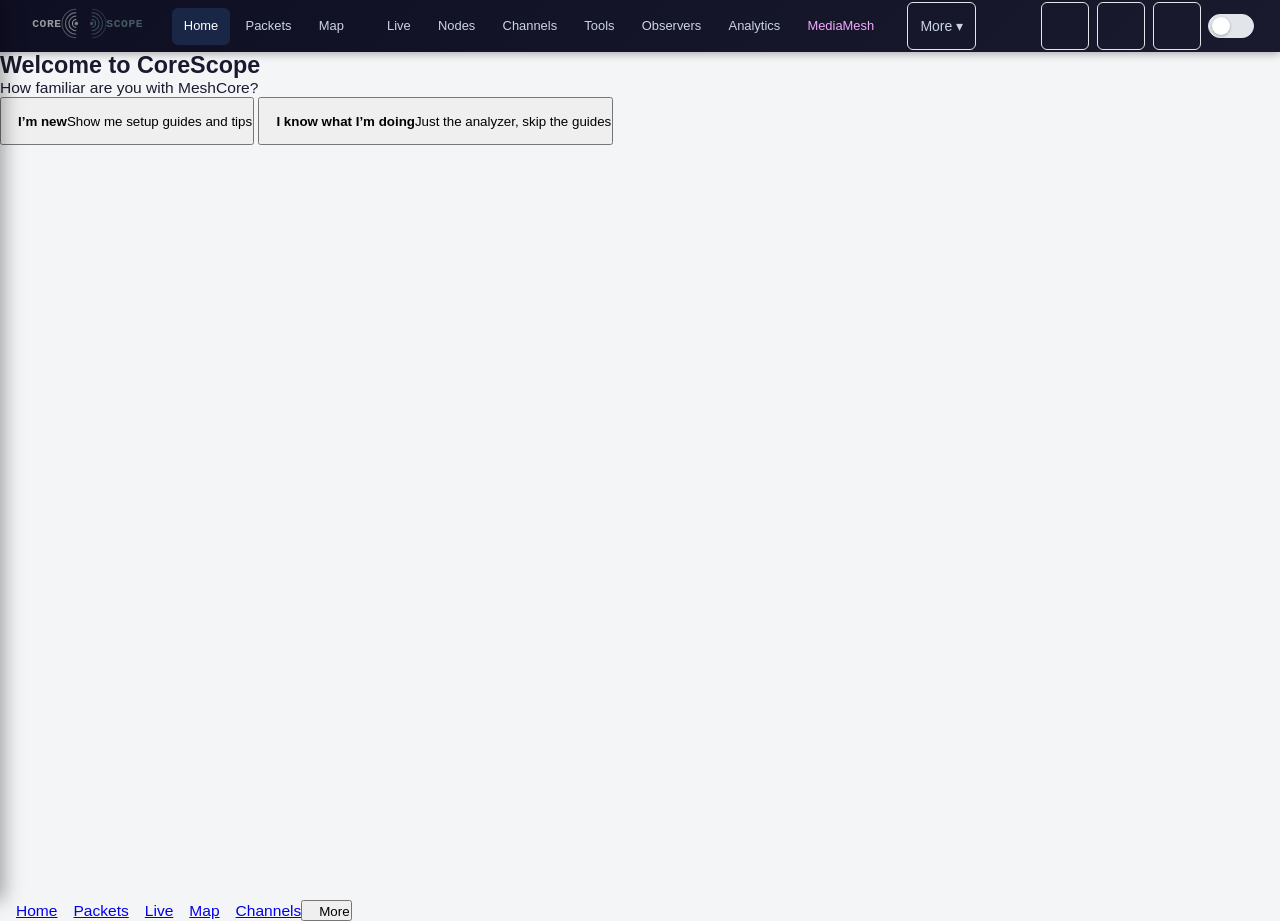
==== commit 2ff43b93: "Merge upstream CoreScope v3.19.0 Resolved by hand, both sides kept: - internal/dbschema/dbschema.go:" ====
--- a/public/index.html
+++ b/public/index.html
@@ -10,13 +10,15 @@
   <!-- Open Graph / Discord embed -->
   <meta property="og:title" content="CoreScope">
   <meta property="og:description" content="Real-time MeshCore LoRa mesh network analyzer — live packet visualization, node tracking, channel decryption, route analysis, and deep mesh analytics.">
-  <meta property="og:image" content="https://raw.githubusercontent.com/Kpa-clawbot/corescope/master/public/og-image.png">
+  <meta property="og:image" content="__CORESCOPE_URL__/og-image.png">
   <meta property="og:image:width" content="1200">
   <meta property="og:image:height" content="630">
-  <!-- No og:url: it is the canonical destination OG consumers navigate to, so a
-       hardcoded value sends every self-hosted instance's shared links to that one
-       host (#1890). Omitted, consumers use the URL they crawled — correct for
-       every deployment, no configuration needed. -->
+  <!-- The server fills in this instance's public URL in og:image and
+       twitter:image: CORESCOPE_URL, else the origin the request reached
+       (cmd/server/site_url.go). og:url is sent only when CORESCOPE_URL is set:
+       it can only name the site root, never a #/ deep link, and previews may
+       navigate to it. Never hardcode a host here (#1890). -->
+  <meta property="og:url" content="__CORESCOPE_URL__/">
   <meta property="og:type" content="website">
   <meta name="theme-color" content="#0a0a0a">
 
@@ -24,7 +26,7 @@
   <meta name="twitter:card" content="summary_large_image">
   <meta name="twitter:title" content="CoreScope">
   <meta name="twitter:description" content="Real-time MeshCore LoRa mesh network analyzer — live packet visualization, node tracking, channel decryption, and route analysis.">
-  <meta name="twitter:image" content="https://raw.githubusercontent.com/Kpa-clawbot/corescope/master/public/og-image.png">
+  <meta name="twitter:image" content="__CORESCOPE_URL__/og-image.png">
   <!-- PR #893 follow-up: apply persisted theme before stylesheet/paint to prevent
        FOUC (light flash for users who chose dark). Matches keys used by app.js. -->
   <script>
@@ -50,6 +52,10 @@
   </script>
   <link rel="stylesheet" href="style.css?v=__BUST__">
   <link rel="stylesheet" href="route-view.css?v=__BUST__">
+  <link rel="stylesheet" href="route-los.css?v=__BUST__">
+  <link rel="stylesheet" href="planner.css?v=__BUST__">
+  <link rel="stylesheet" href="planner-area.css?v=__BUST__">
+  <link rel="stylesheet" href="planner-coverage.css?v=__BUST__">
   <link rel="stylesheet" href="home.css?v=__BUST__">
   <link rel="stylesheet" href="live.css?v=__BUST__">
   <link rel="stylesheet" href="node-reach.css?v=__BUST__">
@@ -194,9 +200,14 @@
 
   <script src="mediamesh-embed.js?v=__BUST__"></script>
   <script src="vendor/qrcode.js"></script>
+  <script src="deployment.js?v=__BUST__"></script>
+  <script src="api-base.js?v=__BUST__"></script>
+  <script src="beta-ui.js?v=__BUST__"></script>
   <script src="payload-labels.js?v=__BUST__"></script>
   <script src="roles.js?v=__BUST__"></script>
   <script src="map-tile-providers.js?v=__BUST__"></script>
+  <script src="map-hillshade.js?v=__BUST__"></script>
+  <script src="map-vector.js?v=__BUST__"></script>
   <script src="cb-presets.js?v=__BUST__"></script>
   <script src="customize-v2.js?v=__BUST__" onerror="console.error('Failed to load:', this.src)"></script>
   <script src="region-filter.js?v=__BUST__"></script>
@@ -229,15 +240,19 @@
   <script src="channel-color-picker.js?v=__BUST__"></script>
   <script src="channel-proposals.js?v=__BUST__"></script>
   <script src="notifications.js?v=__BUST__"></script>
+  <script src="repeater-info.js?v=__BUST__"></script>
   <script src="packets.js?v=__BUST__"></script>
   <script src="geo-filter-overlay.js?v=__BUST__"></script>
   <script src="mediamesh.js?v=__BUST__"></script>
   <script src="mediamesh-coverage.js?v=__BUST__"></script>
+  <script src="mediamesh-live.js?v=__BUST__"></script>
+  <script src="mediamesh-nav.js?v=__BUST__"></script>
   <script src="mediamesh-status.js?v=__BUST__"></script>
+  <script src="mediamesh-windtunnel.js?v=__BUST__"></script>
   <script src="mediamesh-lab.js?v=__BUST__"></script>
+  <script src="mediamesh-timemachine.js?v=__BUST__"></script>
   <script src="mediamesh-grow.js?v=__BUST__"></script>
   <script src="mediamesh-forecast.js?v=__BUST__"></script>
-  <script src="mediamesh-cascadia.js?v=__BUST__"></script>
   <script src="mediamesh-reach.js?v=__BUST__"></script>
   <script src="mediamesh-node.js?v=__BUST__"></script>
   <script src="live-nightsky.js?v=__BUST__"></script>
@@ -248,6 +263,9 @@
   <script src="map-estimated.js?v=__BUST__" onerror="console.error('Failed to load:', this.src)"></script>
   <script src="map.js?v=__BUST__" onerror="console.error('Failed to load:', this.src)"></script>
   <script src="route-render.js?v=__BUST__" onerror="console.error('Failed to load:', this.src)"></script>
+  <script src="los.js?v=__BUST__" onerror="console.error('Failed to load:', this.src)"></script>
+  <script src="los-panel.js?v=__BUST__" onerror="console.error('Failed to load:', this.src)"></script>
+  <script src="route-los.js?v=__BUST__" onerror="console.error('Failed to load:', this.src)"></script>
   <script src="route-view-utils.js?v=__BUST__" onerror="console.error('Failed to load:', this.src)"></script>
   <script src="route-view.js?v=__BUST__" onerror="console.error('Failed to load:', this.src)"></script>
   <script src="channels.js?v=__BUST__" onerror="console.error('Failed to load:', this.src)"></script>
@@ -258,6 +276,9 @@
   <script src="nodes.js?v=__BUST__" onerror="console.error('Failed to load:', this.src)"></script>
   <script src="traces.js?v=__BUST__" onerror="console.error('Failed to load:', this.src)"></script>
   <script src="path-inspector.js?v=__BUST__" onerror="console.error('Failed to load:', this.src)"></script>
+  <script src="planner.js?v=__BUST__" onerror="console.error('Failed to load:', this.src)"></script>
+  <script src="planner-area.js?v=__BUST__" onerror="console.error('Failed to load:', this.src)"></script>
+  <script src="planner-coverage.js?v=__BUST__" onerror="console.error('Failed to load:', this.src)"></script>
   <script src="observer-airtime.js?v=__BUST__" onerror="console.error('Failed to load:', this.src)"></script>
   <script src="analytics.js?v=__BUST__" onerror="console.error('Failed to load:', this.src)"></script>
   <script src="kiosk.js?v=__BUST__" onerror="console.error('Failed to load:', this.src)"></script>
--- a/public/style.css
+++ b/public/style.css
@@ -274,6 +274,9 @@
   /* Green status words in the admin/user tables: green-700 is 4.48:1 on the
      row-hover tint #eef2ff, green-800 is 6.4:1 there. Dark keeps the bright hue. */
   --status-green-tint-text: var(--palette-green-800, #166534);
+  /* Channel badge of a static build (beta-ui.js): amber, 6.85:1 white on yellow-800. */
+  --beta-badge-bg: var(--palette-yellow-800, #854d0e);
+  --beta-badge-text: #ffffff;
   /* Text-only yellow/red for surfaces that print status words on light cards
      (user-management chips): yellow-800 #854d0e is 6.85:1 on #fff and 6.13:1 on the row-hover tint #eef2ff (yellow-700 #a16207 was 4.4:1 there); red-700 #b91c1c
      is 6.47:1 on #fff. Dark theme keeps the bright hues, like green-text. */
@@ -286,6 +289,18 @@
   --status-amber: #f59e0b;
   --status-amber-light: #fef3c7;
   --status-amber-text: #92400e;
+  /* Planner Coverage tab: Users layer orange (10-25%) to green (>=75%), <10%
+     unpainted; Repeaters layer blocked (dots only), slightly blocked, line of
+     sight on the status red, amber and green hues. */
+  --pl-cov-user-2: var(--palette-amber-600);
+  --pl-cov-user-3: var(--palette-amber-400);
+  --pl-cov-user-4: var(--palette-green-400);
+  --pl-cov-user-5: var(--palette-green-600);
+  --pl-cov-rep-1: var(--status-red);
+  --pl-cov-rep-2: var(--status-amber);
+  --pl-cov-rep-3: var(--status-green);
+  --pl-cov-opacity: 0.5;
+  --pl-cov-opacity-outdated: 0.2;
   /* #1719 — `--skew-badge-no-clock-bg` carries the muted "no clock data"
      badge background (was --text-muted which renders #d1d5db in dark
      theme → #fff text = 1.47:1, BLOCKER × 137 on clock-health). Pinned
@@ -386,6 +401,7 @@
    * as MeshCore Open TAK and Wadamesh TAK mark them. */
   --mediamesh-path-color: #d946ef;
   --mediamesh-node-color: #d946ef;
+  --mmlive-photo: #15803d; --mmlive-video: #334155; --mmlive-voice: #1d4ed8; --mmlive-clip: #475569; --mmlive-ember: #64748b; --mmlive-parity: #b45309;
   /* A repeater only seen relaying MediaMesh (weaker evidence): greyer pink. */
   --mediamesh-node-weak-color: #bd70d2;
   /* MediaMesh pink for TEXT: dark enough to read on light backgrounds
@@ -442,6 +458,8 @@
     /* #1996: dark already passes at 6.48:1 — keep the bright hue. */
     --sa-chip-observed-fg: #22c55e;
     --status-green-tint-text: #22c55e;
+    --beta-badge-bg: #eab308;
+    --beta-badge-text: #1c1917;
     /* #1719 — keep --skew-badge-no-clock-bg dark enough for #fff text. */
     --skew-badge-no-clock-bg: var(--palette-gray-600, #4b5563);
     --status-yellow-text: #eab308;
@@ -453,6 +471,15 @@
     --status-amber: #f59e0b;
     --status-amber-light: #422006;
     --status-amber-text: #fcd34d;
+    --pl-cov-user-2: var(--palette-amber-500);
+    --pl-cov-user-3: var(--palette-amber-300);
+    --pl-cov-user-4: var(--palette-green-300);
+    --pl-cov-user-5: var(--palette-green-500);
+    --pl-cov-rep-1: var(--status-red);
+    --pl-cov-rep-2: var(--status-amber);
+    --pl-cov-rep-3: var(--palette-green-300);
+    --pl-cov-opacity: 0.55;
+    --pl-cov-opacity-outdated: 0.25;
     --path-inspector-speculative: #f59e0b;
     /* #1715 — dark-theme role swatch overrides. Light values (palette-700)
      * fail 4.5:1 on the dark analytics card-bg #1a1a2e (e.g. #dc2626 →
@@ -497,6 +524,7 @@
     --trace-ghost-color: #94a3b8;
     --mediamesh-path-color: #e879f9;
     --mediamesh-node-color: #e879f9;
+    --mmlive-photo: #7cd991; --mmlive-video: #eff0f2; --mmlive-voice: #6096f0; --mmlive-clip: #b4cdeb; --mmlive-ember: #9fb4d8; --mmlive-parity: #fde68a;
     --mediamesh-node-weak-color: #c68cd8;
     --mediamesh-text-color: #f0abfc;
     --mm-mesh-weak-text: #c4b5fd;
@@ -524,6 +552,8 @@
   /* #1996: dark already passes at 6.48:1 — keep the bright hue. */
   --sa-chip-observed-fg: #22c55e;
   --status-green-tint-text: #22c55e;
+  --beta-badge-bg: #eab308;
+  --beta-badge-text: #1c1917;
   --skew-badge-no-clock-bg: var(--palette-gray-600, #4b5563);
   --status-yellow-text: #eab308;
   --status-red-text: var(--palette-red-400, #f87171);
@@ -534,6 +564,15 @@
   --status-amber: #f59e0b;
   --status-amber-light: #422006;
   --status-amber-text: #fcd34d;
+  --pl-cov-user-2: var(--palette-amber-500);
+  --pl-cov-user-3: var(--palette-amber-300);
+  --pl-cov-user-4: var(--palette-green-300);
+  --pl-cov-user-5: var(--palette-green-500);
+  --pl-cov-rep-1: var(--status-red);
+  --pl-cov-rep-2: var(--status-amber);
+  --pl-cov-rep-3: var(--palette-green-300);
+  --pl-cov-opacity: 0.55;
+  --pl-cov-opacity-outdated: 0.25;
   --status-info: #60a5fa;
   /* #1715 — dark-theme role swatch overrides (mirrors the media-query
    * block above). Palette-400/500 shades clear WCAG AA on #1a1a2e. */
@@ -569,6 +608,7 @@
   --trace-ghost-color: #94a3b8;
   --mediamesh-path-color: #e879f9;
   --mediamesh-node-color: #e879f9;
+  --mmlive-photo: #7cd991; --mmlive-video: #eff0f2; --mmlive-voice: #6096f0; --mmlive-clip: #b4cdeb; --mmlive-ember: #9fb4d8; --mmlive-parity: #fde68a;
   --mediamesh-node-weak-color: #c68cd8;
   --mediamesh-text-color: #f0abfc;
   --mm-mesh-weak-text: #c4b5fd;
@@ -844,6 +884,12 @@
 /* #1403: removed overflow:hidden — was clipping flex children offscreen (vertical) AND clipping the More dropdown contents. The original purpose was to prevent horizontal overflow during Priority+ measurement (#1066) — that purpose is served by .top-nav itself which still has overflow:hidden. */
 .nav-left { display: flex; align-items: center; gap: var(--space-lg); min-width: 0; flex-shrink: 1; }
 .nav-brand { display: flex; align-items: center; gap: var(--space-sm); text-decoration: none; color: var(--nav-text); font-weight: 700; font-size: var(--fs-md); }
+/* Static builds only (beta-ui.js): channel badge and classic link after the brand. */
+.cs-channel-wrap { display: inline-flex; align-items: center; gap: 6px; margin-right: var(--space-sm); flex-shrink: 0; }
+.cs-channel-badge { background: var(--beta-badge-bg); color: var(--beta-badge-text); border-radius: 999px; padding: 2px 8px; font-size: 11px; font-weight: 700; letter-spacing: 0.04em; text-transform: uppercase; text-decoration: none; }
+.cs-channel-badge:hover, .cs-channel-badge:focus-visible { filter: brightness(1.1); }
+.cs-classic-nav-link { color: var(--nav-text-muted); font-size: 12px; text-decoration: underline; }
+.cs-classic-only { color: var(--text-muted); font-size: 13px; }
 .brand-icon { font-size: 20px; }
 /* #1450 — split .brand-logo by element type:
    - Inline default wordmark (<svg>) keeps the 125x36 pin tuned to its
@@ -2816,6 +2862,20 @@
 .leaflet-control-layers-separator {
   border-top-color: var(--border) !important;
 }
+/* Tile picker category groups (map-tile-providers.js _decorateControl) */
+.leaflet-control-layers .mc-tile-group {
+  border: 0;
+  margin: 8px 0 0;
+  padding: 0;
+  min-width: 0;
+}
+.leaflet-control-layers .mc-tile-group-heading {
+  padding: 0;
+  margin: 0 0 4px;
+  font-size: 12px;
+  font-weight: 600;
+  color: var(--text-muted);
+}
 [data-theme="dark"] .leaflet-control-layers-toggle {
   filter: invert(1);
 }
@@ -3650,6 +3710,23 @@
 .analytics-peer-table { width: 100%; border-collapse: collapse; font-size: 13px; }
 .analytics-peer-table th { text-align: left; padding: 6px 8px; border-bottom: 2px solid var(--border); color: var(--text-muted); font-size: 11px; text-transform: uppercase; }
 .analytics-peer-table td { padding: 6px 8px; border-bottom: 1px solid var(--border); }
+.na-heard-table { width: 100%; border-collapse: collapse; font-size: 13px; }
+.na-heard-table th { text-align: left; padding: 6px 8px; border-bottom: 2px solid var(--border); color: var(--text-muted); font-size: 11px; font-weight: normal; }
+.na-heard-table td { padding: 5px 8px; border-bottom: 1px solid var(--border); }
+.na-heard-table .num { text-align: right; white-space: nowrap; }
+.na-heard-strip-cell { width: 45%; min-width: 120px; }
+.na-heard-strip { position: relative; height: 12px; background: var(--border); border-radius: 6px; }
+.na-heard-zero { position: absolute; left: 50%; top: -2px; bottom: -2px; width: 1px; background: var(--text-muted); }
+.na-heard-range { position: absolute; top: 3px; height: 6px; background: var(--text-muted); opacity: .45; border-radius: 3px; }
+.na-heard-dot { position: absolute; top: 1px; width: 10px; height: 10px; margin-left: -5px; border-radius: 50%; background: var(--text-muted); }
+.na-heard-dot.na-heard-good { background: var(--status-green); }
+.na-heard-dot.na-heard-fair { background: var(--status-yellow); }
+.na-heard-dot.na-heard-weak { background: var(--status-red); }
+.na-heard-empty { padding: 12px 0; color: var(--text-muted); font-size: 12px; }
+.na-heard-showall { margin-top: 6px; font-size: 12px; }
+.na-heard-mobile { margin-top: 10px; font-size: 13px; }
+.na-heard-mobile summary { cursor: pointer; }
+.na-heard-mobile-row { padding: 6px 0; }
 .analytics-peer-table tr:hover td { background: var(--card-bg); }
 @media (max-width: 768px) { .analytics-stats { grid-template-columns: repeat(2, 1fr); } }
 @media (max-width: 480px) { .analytics-stats { grid-template-columns: 1fr; } }
@@ -6299,11 +6376,14 @@
 .mm-ins-split { display: flex; gap: 20px; flex-wrap: wrap; }
 .mm-ins-col { flex: 1 1 260px; min-width: 0; }
 .mm-ins-wide { flex: 2 1 380px; }
-.mm-ins-bar-row { display: grid; grid-template-columns: 64px 1fr 44px 32px; align-items: center; gap: 8px; margin: 7px 0; font-size: 13px; }
+.mm-ins-bar-row { display: grid; grid-template-columns: 64px 1fr 44px 52px; align-items: center; gap: 8px; margin: 7px 0; font-size: 13px; }
 .mm-ins-bar { height: 10px; border-radius: 5px; background: color-mix(in srgb, var(--text) 12%, transparent); overflow: hidden; }
 .mm-ins-bar i { display: block; height: 100%; background: var(--mediamesh-path-color); }
 .mm-ins-num { text-align: right; font-variant-numeric: tabular-nums; }
-.mm-ins-n { font-size: 11px; text-align: right; }
+.mm-ins-n { font-size: 11px; text-align: right; white-space: nowrap; }
+.mm-ins-bar-row--few > * { opacity: 0.45; }
+.mm-ins-note { font-size: 11px; margin: 6px 0 0; }
+.mm-ins-waited { display: block; font-size: 11px; color: var(--text-muted); }
 .mm-ins-scroll { overflow-x: auto; }
 .mm-ins-table td, .mm-ins-table th { white-space: nowrap; }
 .mm-ins-table td:nth-child(3) { white-space: normal; }
@@ -6640,6 +6720,20 @@
 .mms-note { font-size: 0.85em; margin: 6px 0 0; }
 
 /* ---- MediaMeshLab (mediamesh-lab.js) ---- */
+/* The MediaMesh bar (mediamesh-nav.js): every MediaMesh page, one row */
+.mmnav { display: flex; flex-wrap: wrap; align-items: center; gap: 6px; padding: 8px; margin: 0 0 12px; border-radius: 10px; border: 1px solid var(--border); background: var(--card-bg); }
+.mmnav-title { font-weight: 700; color: var(--mediamesh-text-color, var(--text)); padding: 0 8px 0 4px; }
+.mmnav-item { display: inline-flex; align-items: center; min-height: 32px; padding: 0 14px; border-radius: 999px; border: 1px solid var(--border); color: var(--text); text-decoration: none; white-space: nowrap; }
+.mmnav-item:hover { border-color: var(--mediamesh-text-color, var(--accent)); }
+.mmnav-item--on { background: var(--mediamesh-text-color, var(--accent)); border-color: transparent; color: var(--card-bg); font-weight: 600; }
+.mmnav-short { display: none; }
+@media (max-width: 600px) {
+  .mmnav { gap: 5px; padding: 6px; }
+  .mmnav-title { display: none; }
+  .mmnav-item { padding: 0 10px; font-size: 0.85em; min-height: 30px; }
+  .mmnav-long { display: none; }
+  .mmnav-short { display: inline; }
+}
 .mml-page { padding: 16px 20px 24px; display: flex; flex-direction: column; gap: 14px; max-width: 1400px; margin: 0 auto; width: 100%; box-sizing: border-box; }
 .mml-head h1 { margin: 0 0 4px; color: var(--mediamesh-text-color, var(--text)); }
 .mml-head p { margin: 0; }
@@ -6648,18 +6742,69 @@
 .mml-controls h2, .mml-main h2 { font-size: 1em; margin: 8px 0 2px; color: var(--text); }
 .mml-search { min-height: 36px; border-radius: 8px; border: 1px solid var(--border); background: var(--input-bg, var(--card-bg)); color: var(--text); padding: 0 10px; font: inherit; }
 .mml-reps { max-height: 280px; overflow-y: auto; display: flex; flex-direction: column; }
-.mml-rep, .mml-check { display: flex; gap: 8px; align-items: center; min-height: 32px; color: var(--text); cursor: pointer; }
-.mml-rep[hidden] { display: none; }
-.mml-plan { display: flex; flex-wrap: wrap; gap: 8px; align-items: center; color: var(--text); }
-.mml-plan input { width: 64px; min-height: 32px; border-radius: 6px; border: 1px solid var(--border); background: var(--input-bg, var(--card-bg)); color: var(--text); font: inherit; padding: 0 6px; }
+.mml-check { display: flex; gap: 8px; align-items: center; min-height: 32px; color: var(--text); cursor: pointer; }
+.mml-find-label { display: block; margin: 12px 0 4px; font-size: 0.9em; color: var(--text); }
+.mml-found { list-style: none; margin: 6px 0 0; padding: 0; max-height: 220px; overflow-y: auto; display: flex; flex-direction: column; gap: 2px; }
+.mml-found-btn { width: 100%; text-align: left; min-height: 36px; padding: 6px 10px; border-radius: 6px; border: 1px solid var(--border); background: var(--card-bg); color: var(--text); font: inherit; cursor: pointer; }
+.mml-found-btn:hover, .mml-found-btn:focus-visible { border-color: var(--mediamesh-path-color); }
+.mml-found-off { display: block; padding: 6px 10px; color: var(--text-muted); }
 .mml-note { font-size: 0.85em; margin: 0; }
+.mml-sep { border-top: 1px solid var(--border); padding-top: 12px; margin-top: 10px !important; }
+.mml-place { align-self: flex-start; min-height: 40px; }
+.mml-found-btn { display: flex; justify-content: space-between; align-items: center; gap: 8px; }
+.mml-found-plus { display: inline-flex; align-items: center; gap: 4px; font-size: 0.85em; color: var(--mms-good); white-space: nowrap; }
+.mml-found-added { float: right; font-size: 0.85em; color: var(--mms-good); }
+.mml-added-list { display: flex; flex-direction: column; gap: 6px; border-top: 1px solid var(--border); padding-top: 10px; margin-top: 4px; }
+.mml-group { font-size: 0.75em; font-weight: 600; letter-spacing: 0.04em; text-transform: uppercase; color: var(--text-muted); margin-top: 2px; }
+.mml-mark { flex: 0 0 10px; width: 10px; height: 10px; border-radius: 50%; box-sizing: border-box; }
+.mml-mark--add { background: var(--mms-good); }
+.mml-mark--on { background: var(--mediamesh-node-color); }
+.mml-mark--down { border: 2px solid var(--mms-bad); }
+.mml-added, .mml-down, .mml-up { display: flex; align-items: center; gap: 8px; min-height: 44px; padding: 0 2px 0 10px; border-radius: 8px; color: var(--text); }
+.mml-added { background: color-mix(in srgb, var(--mms-good) 12%, var(--card-bg)); border: 1px solid color-mix(in srgb, var(--mms-good) 45%, var(--border)); }
+.mml-down { background: color-mix(in srgb, var(--mms-bad) 12%, var(--card-bg)); border: 1px solid color-mix(in srgb, var(--mms-bad) 45%, var(--border)); margin-bottom: 4px; }
+.mml-added-text { flex: 1 1 auto; min-width: 0; display: flex; flex-direction: column; }
+.mml-added-name, .mml-up-name { overflow: hidden; text-overflow: ellipsis; white-space: nowrap; }
+.mml-up-name { flex: 1 1 auto; min-width: 0; }
+.mml-added-note { font-size: 0.78em; }
+.mml-added-h { display: inline-flex; align-items: center; gap: 4px; font-size: 0.82em; color: var(--text); white-space: nowrap; }
+.mml-added-h input { width: 52px; min-height: 30px; box-sizing: border-box; border-radius: 6px; border: 1px solid var(--border); background: var(--input-bg, var(--card-bg)); color: var(--text); font: inherit; padding: 0 6px; }
+.mml-down-name { flex: 1 1 auto; min-width: 0; text-decoration: line-through; text-decoration-color: var(--mms-bad); }
+.mml-x { flex: 0 0 auto; width: 36px; height: 36px; border-radius: 8px; border: none; background: transparent; color: var(--text); cursor: pointer; display: inline-flex; align-items: center; justify-content: center; }
+.mml-x:hover, .mml-x:focus-visible { background: color-mix(in srgb, var(--text) 10%, transparent); }
+.mml-back { flex: 0 0 auto; min-height: 36px; padding: 0 10px; border-radius: 8px; border: 1px solid color-mix(in srgb, var(--mms-bad) 45%, var(--border)); background: transparent; color: var(--text); font: inherit; font-size: 0.85em; cursor: pointer; display: inline-flex; align-items: center; gap: 5px; }
 .mml-main { flex: 3 1 480px; min-width: 0; display: flex; flex-direction: column; gap: 10px; }
 .mml-tiles { display: grid; grid-template-columns: repeat(auto-fit, minmax(190px, 1fr)); gap: 10px; }
 .mml-tile { border: 1px solid var(--border); border-radius: 10px; padding: 10px 12px; background: var(--card-bg); }
+.mmw-controls { display: flex; flex-wrap: wrap; gap: 8px 16px; align-items: center; margin: 4px 0 10px; color: var(--text); }
+.mmw-controls label { display: flex; flex-wrap: wrap; gap: 6px; align-items: center; }
+.mmw-controls select { min-height: 36px; border-radius: 6px; border: 1px solid var(--border); background: var(--input-bg, var(--card-bg)); color: var(--text); font: inherit; padding: 0 6px; max-width: 100%; }
+.mmw-note { margin-top: 8px !important; }
 .mml-label { font-size: 0.8em; color: var(--text-muted); }
 .mml-big { font-size: 1.2em; font-weight: 700; color: var(--text); margin-top: 2px; }
 .mml-arrow { color: var(--text-muted); font-weight: 400; }
 .mml-map { height: 460px; border-radius: 10px; border: 1px solid var(--border); }
+.mmt-bar { display: flex; flex-wrap: wrap; gap: 8px; }
+.mmt-chart { width: 100%; height: 70px; display: block; border: 1px solid var(--border); border-radius: 10px; background: var(--card-bg); }
+.mmt-chart-line { fill: none; stroke: var(--mediamesh-text-color, var(--accent)); stroke-width: 2; vector-effect: non-scaling-stroke; }
+.mmt-chart-a, .mmt-chart-b { stroke: var(--text-muted); stroke-width: 1; stroke-dasharray: 3 3; vector-effect: non-scaling-stroke; }
+.mmt-chartbox { position: relative; }
+.mmt-chart-label { position: absolute; top: 2px; margin-left: 4px; font-size: 11px; font-weight: 700; color: var(--text); }
+.mmt-chart-label--end { margin-left: 0; transform: translateX(calc(-100% - 4px)); }
+.mmt-split { display: grid; grid-template-columns: repeat(2, minmax(0, 1fr)); gap: 12px; }
+.mmt-side { display: flex; flex-direction: column; gap: 4px; min-width: 0; }
+.mmt-pick { display: flex; gap: 8px; align-items: center; color: var(--text); }
+.mmt-pick input { flex: 1; min-width: 0; min-height: 32px; accent-color: var(--accent); }
+.mmt-pick strong { white-space: nowrap; color: var(--text); }
+.mmt-letter { font-weight: 700; color: var(--text-muted); }
+.mmt-how { margin: 0; font-size: 0.85em; min-height: 1.2em; }
+.mmt-map { height: 420px; border-radius: 10px; border: 1px solid var(--border); }
+.mmt-h2 { font-size: 1em; margin: 8px 0 2px; color: var(--text); }
+.mmt-names { margin: 2px 0 10px; padding-left: 20px; color: var(--text); columns: 3 180px; }
+.mmt-key { display: inline-block; width: 10px; height: 10px; border-radius: 50%; margin-right: 6px; }
+.mmt-key--new { background: var(--mms-good); }
+.mmt-key--gone { background: var(--mms-bad); }
+@media (max-width: 760px) { .mmt-split { grid-template-columns: 1fr; } .mmt-map { height: 320px; } }
 .mml-sum { margin: 0; color: var(--text); }
 .mml-clips { list-style: none; margin: 0; padding: 0; }
 .mml-clip { display: flex; gap: 10px; align-items: baseline; padding: 6px 0; border-bottom: 1px solid var(--border); color: var(--text); }
@@ -6726,21 +6871,55 @@
 .mmf-note { font-size: 0.85em; }
 
 
-/* ---- MediaMesh across Cascadia (mediamesh-cascadia.js) ---- */
-.mmc-page { padding: 16px 20px 24px; display: flex; flex-direction: column; gap: 14px; max-width: 1400px; margin: 0 auto; width: 100%; box-sizing: border-box; }
-.mmc-head h1 { margin: 0 0 4px; color: var(--mediamesh-text-color, var(--text)); }
-.mmc-head p { margin: 0; }
-.mmc-split { display: flex; flex-wrap: wrap; gap: 16px; align-items: flex-start; }
-.mmc-map { flex: 3 1 480px; min-width: 0; height: 520px; border-radius: 10px; border: 1px solid var(--border); }
-.mmc-side { flex: 2 1 340px; min-width: 0; display: flex; flex-direction: column; gap: 12px; }
-.mmc-card { border: 1px solid var(--border); border-radius: 10px; padding: 12px 14px; background: var(--card-bg); color: var(--text); }
-.mmc-card h2 { font-size: 1em; margin: 0 0 8px; }
-.mmc-card p { margin: 0; }
-.mmc-table { width: 100%; }
-.analytics-table.mmc-table th.mm-ins-num { text-align: right; }
-.mmc-gaps { list-style: none; margin: 0; padding: 0; display: flex; flex-direction: column; gap: 8px; }
-.mmc-gaps li { display: flex; flex-direction: column; gap: 2px; }
-.mmc-sites { font-weight: 700; color: var(--mediamesh-text-color, var(--text)); }
-.mmc-note { font-size: 0.85em; margin-top: 8px !important; }
-.mmc-label span { display: inline-block; white-space: nowrap; transform: translate(-50%, -150%); padding: 2px 8px; border-radius: 999px; font-weight: 700; font-size: 0.85em; background: var(--card-bg); color: var(--text); border: 1px solid var(--mediamesh-node-color); }
-.mmc-label { background: none; border: none; }
+/* ---- Live packets on the MediaMesh coverage map (mediamesh-live.js) ---- */
+.mmlive-canvas { position: absolute; inset: 0; z-index: 640; pointer-events: none; }
+.mmlive-canvas[hidden], .mmlive-panel[hidden], .mmlive-banner[hidden], .mmlive-body[hidden], .mmlive-replay[hidden] { display: none; }
+.mmlive-panel { position: absolute; top: 10px; right: 10px; z-index: 800; width: 300px; max-width: calc(100% - 70px); box-sizing: border-box; padding: 8px 10px; border-radius: 8px; border: 1px solid var(--border); background: var(--card-bg); color: var(--text); font-size: 0.8rem; line-height: 1.35; }
+.mmlive-head { display: flex; align-items: center; gap: 6px; }
+.mmlive-head strong { flex: 1; }
+.mmlive-live { width: 9px; height: 9px; border-radius: 50%; background: var(--mms-bad); animation: mmlive-pulse 1.6s ease-in-out infinite; }
+@keyframes mmlive-pulse { 50% { opacity: 0.35; transform: scale(0.8); } }
+.mmlive-fold { min-width: 28px; min-height: 28px; border: 1px solid var(--border); border-radius: 6px; background: transparent; color: var(--text); cursor: pointer; font-size: 1rem; line-height: 1; }
+.mmlive-count { margin: 4px 0; color: var(--text-muted); }
+.mmlive-list { list-style: none; margin: 0; padding: 0; display: flex; flex-direction: column; gap: 4px; }
+.mmlive-item { display: flex; gap: 6px; align-items: baseline; }
+.mmlive-item--done .mmlive-text { color: var(--text-muted); }
+.mmlive-dot { flex: none; width: 8px; height: 8px; border-radius: 50%; transform: translateY(-1px); border: 1px solid var(--border); }
+.mmlive-dot--photo { background: var(--mmlive-photo); }
+.mmlive-dot--video { background: var(--mmlive-video); }
+.mmlive-dot--voice { background: var(--mmlive-voice); }
+.mmlive-dot--clip { background: var(--mmlive-clip); }
+.mmlive-ago { color: var(--text-muted); white-space: nowrap; }
+.mmlive-btn { margin-top: 6px; min-height: 32px; width: 100%; border: 1px solid var(--border); border-radius: 6px; background: transparent; color: var(--mediamesh-text-color, var(--text)); cursor: pointer; font: inherit; }
+.mmlive-bar { height: 3px; margin-top: 6px; border-radius: 2px; background: var(--border); overflow: hidden; }
+.mmlive-bar span { display: block; height: 100%; width: 0; background: var(--mediamesh-node-color); }
+.mmlive-banner { position: absolute; top: 10px; left: 50%; transform: translateX(-50%); z-index: 790; max-width: calc(100% - 420px); min-width: 180px; padding: 6px 14px; border-radius: 999px; border: 1px solid var(--mediamesh-node-color); background: var(--card-bg); color: var(--text); font-size: 0.8rem; text-align: center; display: flex; flex-direction: column; animation: mmlive-in 0.4s ease-out; }
+.mmlive-banner span { color: var(--text-muted); font-size: 0.75rem; }
+@keyframes mmlive-in { from { opacity: 0; transform: translate(-50%, -8px); } }
+.mm-cov-sw--live { width: 10px; height: 10px; border-radius: 50%; background: var(--mms-bad); }
+@media (max-width: 640px) {
+  .mmlive-panel { width: auto; left: 54px; font-size: 0.75rem; }
+  .mmlive-banner { top: auto; bottom: 26px; max-width: calc(100% - 20px); border-radius: 10px; }
+}
+@media (prefers-reduced-motion: reduce) {
+  .mmlive-live, .mmlive-banner { animation: none; }
+}
+/* Repeater info section (node detail views) */
+#node-repeater-info, #node-repeater-info-pane { font-size: 13px; }
+.repeater-info-list { margin: 0 0 8px; }
+.repeater-info-notes { white-space: pre-wrap; max-height: 12em; overflow-y: auto; }
+.repeater-info-row { display: flex; gap: 8px; padding: 2px 0; }
+.repeater-info-row dt { flex: 0 0 120px; color: var(--text-muted); }
+.repeater-info-row dd { margin: 0; min-width: 0; overflow-wrap: anywhere; }
+.repeater-info-form label { display: block; margin-bottom: 8px; color: var(--text-muted); }
+.repeater-info-form input, .repeater-info-form select, .repeater-info-form textarea {
+  display: block; width: 100%; box-sizing: border-box; margin-top: 2px;
+  background: var(--input-bg, var(--card-bg)); color: var(--text); border: 1px solid var(--border); border-radius: 4px; padding: 4px 6px;
+}
+.repeater-info-theirs { border-left: 3px solid var(--border); padding: 2px 0 2px 8px; margin: 0 0 8px; }
+.repeater-info-theirs p { margin: 0 0 4px; color: var(--text-muted); }
+.repeater-info-notice, .repeater-info-msg { color: var(--text-muted); font-size: 12px; }
+.repeater-info-actions { display: flex; gap: 6px; flex-wrap: wrap; margin: 6px 0; }
+/* Global .btn-primary is white on --accent (2.75:1); same fix as .account-btn-primary. */
+.repeater-info-actions .btn-primary { background: var(--accent-strong); color: var(--text-on-accent); }
+.repeater-info-actions .btn-primary:hover { background: var(--palette-blue-700); }
--- a/public/route-view.css
+++ b/public/route-view.css
@@ -0,0 +1,851 @@
+/* route-view.css — minimal route view layout + styling. */
+
+/* Reserve the timeline's real width in the map's flex row (#2081). Offsetting
+   the map visually covers the Path Inspector instead of making room for it. */
+@media (min-width: 768px) {
+  #map-wrap > .mc-rt-sidebar {
+    position: relative;
+    top: 0;
+    bottom: auto;
+    flex-shrink: 1;
+  }
+  /* A saved/dragged wide panel must yield space when the viewport narrows.
+     Match the resize handle's 220px minimum, except for the 36px collapse. */
+  #map-wrap > .mc-rt-sidebar:not(.mc-rt-collapsed) { min-width: 220px; }
+  body.mc-route-active #leaflet-map { min-width: 160px; }
+}
+
+/* Auto-collapse Map Controls panel when route view opens. The toggle button
+   (.map-controls-toggle) stays visible — clicking it expands the panel.
+   Map controls JS uses the `.collapsed` class for its own toggle state. */
+body.mc-route-active .map-controls.collapsed { display: none !important; }
+body.mc-route-active #pktRight,
+body.mc-route-active .slide-over-panel,
+body.mc-route-active .slide-over-backdrop,
+body.mc-route-active .mobile-detail-sheet { display: none !important; }
+
+/* Hide regular node clusters and topology markers during route view so the
+   route polyline + its own markers aren't lost in a 600-node mesh. The route
+   layer's own markers use .mc-rt-marker-icon and are NOT hidden. */
+body.mc-route-active .leaflet-marker-pane .meshcore-marker { display: none !important; }
+body.mc-route-active .leaflet-marker-pane .meshcore-label-marker { display: none !important; }
+body.mc-route-active .leaflet-marker-pane .marker-cluster { display: none !important; }
+/* CoreScope custom cluster bubble wrappers (not the leaflet.markercluster ones) */
+body.mc-route-active .leaflet-marker-pane .mc-cluster-wrap { display: none !important; }
+/* Hide overlay-pane SVG paths that aren't part of the route. The route's
+   own polylines have class="mc-rt-edge". */
+body.mc-route-active .leaflet-overlay-pane svg path:not(.mc-rt-edge) { display: none !important; }
+
+.mc-rt-sidebar {
+  position: fixed;
+  top: 52px; /* below top-nav */
+  left: 0;
+  bottom: 0;
+  width: 320px;
+  background: var(--surface, #1a1a1a);
+  border-right: 1px solid var(--border, #333);
+  color: var(--text, #e7e7e7);
+  font: 13px/1.4 system-ui, -apple-system, sans-serif;
+  display: flex;
+  flex-direction: column;
+  z-index: 500;
+  box-shadow: 2px 0 8px rgba(0,0,0,0.4);
+}
+
+.mc-rt-header {
+  padding: 12px 14px 10px;
+  border-bottom: 1px solid var(--border, #333);
+  position: relative;
+}
+.mc-rt-title-row {
+  display: flex;
+  align-items: baseline;
+  justify-content: space-between;
+  gap: 8px;
+  padding-right: 36px; /* leave room for close button */
+}
+.mc-rt-back-link {
+  display: inline-flex;
+  align-items: center;
+  gap: 4px;
+  font-size: 11px;
+  color: var(--accent, #06b6d4);
+  text-decoration: none;
+  padding: 2px 6px;
+  border-radius: 3px;
+}
+.mc-rt-back-link:hover {
+  background: var(--bg-hover, rgba(120,160,255,0.12));
+  text-decoration: underline;
+}
+.mc-rt-back-link:focus {
+  outline: 2px solid var(--accent, #06b6d4);
+  outline-offset: 1px;
+}
+.mc-rt-title { font-size: 14px; font-weight: 700; letter-spacing: 0.5px; text-transform: uppercase; color: var(--text-muted, #94a3b8); }
+.mc-rt-meta { font-size: 11px; color: var(--text-muted, #94a3b8); margin-top: 2px; }
+.mc-rt-multipath-chip {
+  margin-top: 4px;
+  padding: 4px 8px;
+  background: var(--surface-2, #232323);
+  border: 1px solid var(--border, #333);
+  border-radius: 4px;
+  font-size: 11px;
+  color: var(--text, #cbd5e1);
+  font-family: ui-monospace, Menlo, monospace;
+}
+.mc-rt-multipath-chip b { color: var(--text, #fff); }
+.mc-rt-multipath-key {
+  margin-top: 3px;
+  font-size: 10px;
+  color: var(--text-muted, #94a3b8);
+  font-style: italic;
+  font-family: system-ui, sans-serif;
+}
+
+/* On-map "N hops shown" badge (route-view.js buildSidebar). Bottom-center:
+   the top of the map already holds the zoom controls and settings gear. */
+.mc-rt-map-badge {
+  position: absolute;
+  bottom: 16px;
+  left: 50%;
+  transform: translateX(-50%);
+  z-index: 1000;
+  display: flex;
+  flex-direction: column;
+  align-items: center;
+  gap: 2px;
+  padding: 8px 14px;
+  background: var(--surface-2, #232323);
+  color: var(--text, #cbd5e1);
+  border: 1px solid var(--border, #333);
+  border-radius: 16px;
+  box-shadow: 0 4px 16px var(--shadow);
+  font: 12px/1.3 system-ui, sans-serif;
+  cursor: pointer;
+  max-width: 90vw;
+}
+/* Plain inline flow so the count and cta spans stay glued to their words and
+   wrap only at real word boundaries on a narrow screen. */
+.mc-rt-map-badge-line1 { text-align: center; }
+.mc-rt-map-badge-count { white-space: nowrap; }
+.mc-rt-map-badge-line2 { font-size: 10px; color: var(--text-muted, #94a3b8); }
+.mc-rt-map-badge:hover { background: var(--bg-hover, rgba(120,160,255,0.16)); }
+.mc-rt-map-badge:focus-visible { outline: 2px solid var(--accent, #06b6d4); outline-offset: 2px; }
+.mc-rt-map-badge-cta {
+  color: var(--accent, #06b6d4);
+  font-weight: 600;
+  white-space: nowrap;
+}
+@media (max-width: 767px) {
+  .mc-rt-map-badge {
+    bottom: 24px;
+    max-width: calc(100vw - 24px);
+    font-size: 11px;
+  }
+}
+
+/* One-time tip toast (route-view.js render). Themed via variables. */
+.mc-rt-path-toast {
+  position: fixed;
+  top: 80px;
+  left: 50%;
+  transform: translateX(-50%);
+  z-index: 10000;
+  max-width: 80vw;
+  padding: 10px 16px;
+  background: var(--surface-2, #232323);
+  color: var(--text, #cbd5e1);
+  border: 1px solid var(--border, #333);
+  border-radius: 6px;
+  box-shadow: 0 4px 16px var(--shadow);
+  font: 13px/1.4 system-ui, sans-serif;
+  text-align: center;
+}
+
+/* Brief, finite outline pulse on every multi-path picker. `outline`, not
+   box-shadow: the picker has overflow hidden/auto, which clips box-shadow. */
+@keyframes mc-rt-paths-pulse-kf {
+  0%, 100% { outline: 2px solid transparent; outline-offset: 0; }
+  50% { outline: 2px solid var(--accent, #06b6d4); outline-offset: 2px; }
+}
+.mc-rt-paths-pulse {
+  animation: mc-rt-paths-pulse-kf 1.4s ease-in-out 4;
+}
+@media (prefers-reduced-motion: reduce) {
+  .mc-rt-paths-pulse { animation: none; }
+}
+
+/* Multi-path picker — Click a path to isolate it on the map. */
+.mc-rt-paths {
+  margin-top: 6px;
+  background: var(--surface-2, #232323);
+  border: 1px solid var(--border, #333);
+  border-radius: 4px;
+  font-size: 11px;
+  max-height: 180px;
+  overflow: hidden;
+}
+.mc-rt-paths[open] { overflow: auto; max-height: 180px; }
+.mc-rt-paths-header {
+  display: flex;
+  justify-content: space-between;
+  align-items: center;
+  padding: 4px 8px;
+  cursor: pointer;
+  font-size: 10px;
+  color: var(--text, #cbd5e1);
+  text-transform: uppercase;
+  letter-spacing: 0.5px;
+  list-style: none;
+  font-weight: 600;
+}
+.mc-rt-paths-header::-webkit-details-marker { display: none; }
+/* #1648 M4: chevron is now an inline Phosphor sprite (ph-caret-down) injected
+   by route-view.js. CSS only handles the rotation when the <details> is
+   closed. Replaces prior ::before content with a Misc-Symbols char. */
+.mc-rt-paths-chevron {
+  margin-right: 4px;
+  transition: transform 120ms;
+}
+.mc-rt-paths:not([open]) .mc-rt-paths-chevron { transform: rotate(-90deg); }
+.mc-rt-path-clear {
+  background: transparent;
+  border: 1px solid var(--border, #444);
+  color: var(--text-muted, #94a3b8);
+  font-size: 9px;
+  padding: 1px 6px;
+  border-radius: 3px;
+  cursor: pointer;
+  text-transform: uppercase;
+  letter-spacing: 0.5px;
+}
+.mc-rt-path-clear:hover {
+  background: var(--bg-hover, rgba(120,160,255,0.12));
+  color: var(--text, #fff);
+}
+.mc-rt-path-list {
+  list-style: none;
+  margin: 0;
+  padding: 0;
+  border-top: 1px solid var(--border, #333);
+}
+.mc-rt-path-row {
+  position: relative;
+  display: grid;
+  grid-template-columns: 36px 1fr auto;
+  column-gap: 6px;
+  align-items: center;
+  padding: 4px 16px 4px 8px;
+  cursor: pointer;
+  border-bottom: 1px solid rgba(255,255,255,0.04);
+  font-family: ui-monospace, Menlo, monospace;
+}
+/* Hover/focus-revealed arrow: signals that each row isolates its path. */
+.mc-rt-path-row::after {
+  content: '\2192';
+  position: absolute;
+  right: 4px;
+  top: 50%;
+  transform: translateY(-50%);
+  color: var(--accent, #06b6d4);
+  font-family: system-ui, sans-serif;
+  font-size: 11px;
+  opacity: 0;
+  transition: opacity 120ms;
+}
+.mc-rt-path-row:hover,
+.mc-rt-path-row:focus {
+  background: var(--bg-hover, rgba(120,160,255,0.16));
+}
+.mc-rt-path-row:hover::after,
+.mc-rt-path-row:focus::after {
+  opacity: 1;
+}
+.mc-rt-path-row.mc-rt-path-active {
+  background: var(--bg-hover, rgba(120,160,255,0.18));
+  border-left: 3px solid var(--accent, #06b6d4);
+  padding-left: 5px;
+}
+.mc-rt-path-row:focus {
+  outline: 2px solid var(--accent, #06b6d4);
+  outline-offset: -2px;
+}
+.mc-rt-path-count {
+  font-weight: 600;
+  font-size: 10px;
+  color: var(--text-muted, #94a3b8);
+  text-align: right;
+}
+.mc-rt-path-hops {
+  font-size: 10px;
+  color: var(--text, #cbd5e1);
+  white-space: nowrap;
+  overflow: hidden;
+  text-overflow: ellipsis;
+}
+.mc-rt-path-obs {
+  font-size: 9px;
+  color: var(--text-muted, #94a3b8);
+  font-family: system-ui, sans-serif;
+  max-width: 80px;
+  white-space: nowrap;
+  overflow: hidden;
+  text-overflow: ellipsis;
+}
+.mc-rt-spark-wrap {
+  margin: 8px 0 4px;
+  display: flex;
+  flex-direction: column;
+  gap: 2px;
+}
+.mc-rt-spark-title {
+  font-size: 10px;
+  color: var(--text-muted, #94a3b8);
+  display: flex;
+  justify-content: space-between;
+  align-items: center;
+}
+.mc-rt-spark-title b { color: var(--text, #e7e7e7); font-weight: 600; }
+.mc-rt-spark { display: block; cursor: pointer; }
+.mc-rt-spark-dot { cursor: pointer; }
+.mc-rt-spark-dot:hover { r: 3; }
+.mc-rt-spark-tooltip {
+  position: absolute;
+  background: var(--surface-2, #2a2a2a);
+  border: 1px solid var(--border, #444);
+  border-radius: 4px;
+  padding: 4px 8px;
+  font: 11px ui-monospace, Menlo, monospace;
+  color: var(--text, #e7e7e7);
+  pointer-events: none;
+  z-index: 9999;
+  white-space: nowrap;
+  box-shadow: 0 2px 6px rgba(0,0,0,0.4);
+}
+.mc-rt-close {
+  position: absolute; top: 10px; right: 10px;
+  background: transparent; border: 1px solid var(--border, #333);
+  color: var(--text, #e7e7e7); border-radius: 4px;
+  width: 26px; height: 26px; cursor: pointer; font-size: 14px;
+  display: flex; align-items: center; justify-content: center;
+}
+.mc-rt-close:hover { background: var(--bg-hover, rgba(255,255,255,0.06)); }
+
+.mc-rt-list { list-style: none; padding: 0; margin: 0; overflow-y: auto; flex: 1; }
+.mc-rt-pinned { padding: 2px 0; }
+.mc-rt-pinned-top { border-bottom: 1px solid var(--border, #333); }
+.mc-rt-pinned-bottom { border-top: 1px solid var(--border, #333); }
+.mc-rt-pinned .mc-rt-row { background: var(--surface-2, #232323); font-weight: 600; }
+.mc-rt-pinned .mc-rt-row::before {
+  content: '';
+  display: inline-block;
+  font-size: 9px; letter-spacing: 1px;
+  color: var(--text-muted, #94a3b8);
+  text-transform: uppercase;
+}
+.mc-rt-pinned-top .mc-rt-row::before { content: 'SRC'; padding-right: 4px; }
+.mc-rt-pinned-bottom .mc-rt-row::before { content: 'DST'; padding-right: 4px; }
+
+.mc-rt-row {
+  position: relative;
+  display: grid;
+  grid-template-columns: 4px 22px 18px 1fr auto;
+  grid-template-rows: auto 4px;
+  column-gap: 6px;
+  align-items: center;
+  padding: 4px 12px 4px 0;
+  cursor: pointer;
+  font-family: inherit;
+  border-bottom: 1px solid rgba(255,255,255,0.02);
+}
+.mc-rt-row:hover,
+.mc-rt-row:focus,
+.mc-rt-row.mc-rt-row-active {
+  background: var(--bg-hover, rgba(120,160,255,0.08));
+  outline: none;
+}
+.mc-rt-stripe {
+  grid-column: 1; grid-row: 1 / -1;
+  width: 4px; height: 100%;
+  background: var(--mc-rt-row-color, transparent);
+}
+.mc-rt-seq {
+  grid-column: 2; grid-row: 1;
+  font-family: ui-monospace, Menlo, monospace;
+  font-size: 11px;
+  color: var(--text-muted, #94a3b8);
+  text-align: right;
+}
+.mc-rt-glyph {
+  grid-column: 3; grid-row: 1;
+  text-align: center; font-size: 12px;
+}
+.mc-rt-name {
+  grid-column: 4; grid-row: 1;
+  font-size: 12px;
+  white-space: nowrap; overflow: hidden; text-overflow: ellipsis;
+}
+.mc-rt-obs-chip {
+  display: inline-block;
+  font-size: 9px; padding: 0 4px;
+  background: var(--surface-2, #2a2a2a);
+  border: 1px solid var(--border, #444);
+  border-radius: 8px;
+  margin-left: 4px;
+  color: var(--text-muted, #94a3b8);
+  font-family: ui-monospace, Menlo, monospace;
+}
+.mc-rt-status-chip {
+  display: inline-block;
+  font-size: 9px; padding: 0 4px;
+  border-radius: 8px;
+  margin-left: 4px;
+  font-weight: 600;
+  white-space: nowrap;
+}
+.mc-rt-status-nogps {
+  background: rgba(245, 158, 11, 0.18);
+  color: #fbbf24;
+  border: 1px solid rgba(245, 158, 11, 0.4);
+}
+.mc-rt-status-unknown {
+  background: rgba(148, 163, 184, 0.18);
+  color: #94a3b8;
+  border: 1px solid rgba(148, 163, 184, 0.4);
+}
+.mc-rt-status-payload {
+  background: rgba(6, 182, 212, 0.15);
+  color: #67e8f9;
+  border: 1px solid rgba(6, 182, 212, 0.35);
+  font-style: italic;
+}
+.mc-rt-distlabel {
+  grid-column: 5; grid-row: 1;
+  font-family: ui-monospace, Menlo, monospace;
+  font-size: 10px;
+  color: var(--text-muted, #94a3b8);
+}
+.mc-rt-distbar-wrap {
+  grid-column: 2 / -1; grid-row: 2;
+  height: 3px;
+  background: transparent;
+  margin-top: 2px;
+}
+.mc-rt-distbar {
+  height: 100%;
+  border-radius: 1.5px;
+}
+.mc-rt-unresolved .mc-rt-name { color: var(--text-muted, #94a3b8); font-style: italic; }
+
+/* Drill-in expanding panel (hop detail) */
+.mc-rt-row.mc-rt-row-expanded {
+  background: var(--bg-hover, rgba(120,160,255,0.12));
+}
+.mc-rt-detail-panel {
+  grid-column: 1 / -1;
+  grid-row: 3;
+  padding: 8px 10px 10px;
+  background: var(--surface-2, #1d1d1d);
+  border-top: 1px solid var(--border, #333);
+  font-size: 11px;
+  line-height: 1.5;
+  color: var(--text, #e7e7e7);
+  margin-top: 2px;
+}
+.mc-rt-row { grid-template-rows: auto 4px auto; }
+.mc-rt-detail-loading,
+.mc-rt-detail-na { color: var(--text-muted, #94a3b8); font-style: italic; font-size: 10px; }
+.mc-rt-detail-row1 { display: flex; flex-wrap: wrap; align-items: baseline; gap: 6px; margin-bottom: 4px; }
+.mc-rt-detail-name { font-weight: 700; color: var(--text, #fff); font-size: 12px; }
+.mc-rt-detail-warn {
+  background: rgba(245, 158, 11, 0.18);
+  color: #fbbf24;
+  border: 1px solid rgba(245, 158, 11, 0.4);
+  padding: 0 4px;
+  border-radius: 3px;
+  font-size: 9px;
+  text-transform: uppercase;
+  letter-spacing: 0.5px;
+}
+.mc-rt-detail-meta {
+  font-family: ui-monospace, Menlo, monospace;
+  font-size: 10px;
+  color: var(--text-muted, #94a3b8);
+}
+.mc-rt-detail-label {
+  display: inline-block;
+  width: 50px;
+  font-size: 9px;
+  text-transform: uppercase;
+  letter-spacing: 0.5px;
+  color: var(--text-muted, #94a3b8);
+}
+.mc-rt-detail-snr,
+.mc-rt-detail-relay,
+.mc-rt-detail-also { margin: 2px 0; display: flex; align-items: center; gap: 6px; flex-wrap: wrap; }
+.mc-rt-detail-spark { vertical-align: middle; color: var(--text, #cbd5e1); }
+.mc-rt-detail-spark-meta { font-size: 9px; color: var(--text-muted, #94a3b8); font-family: ui-monospace, Menlo, monospace; }
+.mc-rt-detail-link { color: var(--accent, #06b6d4); text-decoration: none; }
+.mc-rt-detail-link:hover { text-decoration: underline; }
+.mc-rt-detail-link:focus {
+  outline: 2px solid var(--accent, #06b6d4);
+  outline-offset: 2px;
+  border-radius: 3px;
+}
+.mc-rt-detail-action {
+  display: inline-flex;
+  align-items: center;
+  gap: 4px;
+  padding: 4px 8px;
+  background: var(--surface-2, #232323);
+  border: 1px solid var(--border, #333);
+  border-radius: 4px;
+  font-weight: 600;
+  font-size: 11px;
+  transition: background 120ms, border-color 120ms;
+}
+.mc-rt-detail-action:hover {
+  background: var(--bg-hover, rgba(120,160,255,0.12));
+  border-color: var(--accent, #06b6d4);
+  text-decoration: none;
+}
+.mc-rt-route-badge {
+  background: var(--surface, #1a1a1a);
+  border: 1px solid var(--border, #444);
+  border-radius: 8px;
+  padding: 1px 5px;
+  font-family: ui-monospace, Menlo, monospace;
+  font-size: 9px;
+  color: var(--text-muted, #94a3b8);
+  font-weight: 500;
+}
+
+/* Marker styles — no chips, just shape. */
+.mc-rt-marker-icon { background: transparent !important; border: none !important; }
+.mc-rt-marker { position: relative; line-height: 0; cursor: pointer; transition: transform 120ms ease-out; }
+.mc-rt-marker:hover,
+.mc-rt-marker.mc-rt-hover { transform: scale(1.5); z-index: 1000 !important; }
+.mc-rt-marker:focus { outline: 2px solid #06b6d4; outline-offset: 2px; border-radius: 50%; }
+
+/* packet-context block (type chip + 3-5 facts). Above multi-path. */
+.mc-rt-ctx {
+  margin: 6px 0 4px;
+  padding: 6px 8px;
+  background: var(--surface-2, #1f1f1f);
+  border-left: 3px solid var(--accent, #06b6d4);
+  border-radius: 0 4px 4px 0;
+  font-size: 11px;
+  line-height: 1.4;
+}
+.mc-rt-ctx-chip {
+  display: inline-block;
+  font-size: 9px;
+  font-weight: 700;
+  text-transform: uppercase;
+  letter-spacing: 0.5px;
+  color: var(--text-muted, #94a3b8);
+  margin-bottom: 4px;
+}
+.mc-rt-ctx-glyph {
+  font-size: 12px;
+  margin-right: 2px;
+  vertical-align: middle;
+}
+.mc-rt-ctx-facts { display: flex; flex-direction: column; gap: 2px; }
+.mc-rt-ctx-line { color: var(--text, #cbd5e1); }
+.mc-rt-ctx-line b { color: var(--text, #fff); font-weight: 600; }
+.mc-rt-ctx-arrow { color: var(--text-muted, #94a3b8); margin: 0 4px; }
+.mc-rt-ctx-meta { color: var(--text-muted, #94a3b8); font-size: 10px; }
+.mc-rt-ctx-mono { font-family: ui-monospace, Menlo, monospace; font-size: 10px; color: var(--text-muted, #94a3b8); }
+.mc-rt-ctx-quote {
+  font-style: italic;
+  color: var(--text, #fff);
+  padding-left: 6px;
+  border-left: 2px solid var(--border, #444);
+  font-family: ui-monospace, Menlo, monospace;
+  font-size: 10px;
+}
+   1,2,3… on the map without scrubbing the sidebar. Origin (square) + dest
+   (triangle) are shape-differentiated and don't need numeric labels. */
+.mc-rt-marker-seq {
+  position: absolute;
+  top: 1px;
+  left: 14px; /* to the right of the marker dot, no overlap */
+  background: var(--surface, #1a1a1a);
+  color: var(--text, #fff);
+  border: 1px solid var(--border, #666);
+  border-radius: 5px;
+  min-width: 13px;
+  height: 11px;
+  padding: 0 2px;
+  font: 700 8px/11px ui-monospace, Menlo, monospace;
+  text-align: center;
+  pointer-events: none;
+  box-shadow: 0 1px 2px rgba(0,0,0,0.5);
+  z-index: 2;
+  white-space: nowrap;
+}
+/* Hover/focus on a marker pops its seq label so it's never hidden by
+   neighbors at high density. */
+.mc-rt-marker:hover .mc-rt-marker-seq,
+.mc-rt-marker:focus .mc-rt-marker-seq,
+.mc-rt-marker.mc-rt-hover .mc-rt-marker-seq {
+  z-index: 1000;
+  transform: scale(1.4);
+  transform-origin: left center;
+}
+
+/* Mobile: map dominates (75vh), sidebar is a compact bottom strip (25vh)
+   showing just packet type + hop count + distance + summary. Operator's job:
+   see the route on the map first, scroll the strip for hop list. */
+/* Mobile bottom-sheet handle (visible only on mobile) — hidden by default */
+.mc-rt-mobile-handle { display: none; }
+.mc-rt-collapsed-label { display: none; }
+
+/* Desktop resize handle on the right edge of the sidebar */
+.mc-rt-resize-handle {
+  position: absolute;
+  top: 0;
+  right: 0;
+  width: 6px;
+  height: 100%;
+  cursor: ew-resize;
+  z-index: 10;
+  background: transparent;
+  transition: background 120ms;
+}
+.mc-rt-resize-handle:hover,
+.mc-rt-resize-handle:focus {
+  background: var(--accent, #06b6d4);
+  opacity: 0.4;
+}
+
+/* Desktop collapse button — sits on the RIGHT edge of the sidebar,
+   vertically centered. Standard Material/Drive-style affordance: chevron
+   pointing into the panel = collapse, out of the panel = expand. */
+.mc-rt-collapse-btn {
+  position: absolute;
+  top: 50%;
+  right: -14px;
+  transform: translateY(-50%);
+  background: var(--surface-2, #232323);
+  border: 1px solid var(--border, #333);
+  color: var(--text-muted, #94a3b8);
+  font-size: 12px;
+  width: 28px;
+  height: 28px;
+  border-radius: 50%;
+  cursor: pointer;
+  z-index: 12;
+  display: flex;
+  align-items: center;
+  justify-content: center;
+  padding: 0;
+  box-shadow: 1px 0 3px rgba(0,0,0,0.4);
+}
+.mc-rt-collapse-btn:hover {
+  background: var(--bg-hover, rgba(120,160,255,0.12));
+  color: var(--text, #fff);
+  border-color: var(--accent, #06b6d4);
+}
+
+/* Vertical "ROUTE" label shown only when collapsed */
+.mc-rt-collapsed-label {
+  display: none;
+  position: absolute;
+  top: 50%;
+  left: 50%;
+  transform: translate(-50%, -50%) rotate(-90deg);
+  transform-origin: center;
+  white-space: nowrap;
+  font-size: 11px;
+  letter-spacing: 2px;
+  font-weight: 700;
+  color: var(--text-muted, #94a3b8);
+  text-transform: uppercase;
+  cursor: pointer;
+  user-select: none;
+}
+
+/* Collapsed state on desktop */
+.mc-rt-sidebar.mc-rt-collapsed {
+  width: 36px !important;
+  min-width: 36px;
+}
+.mc-rt-sidebar.mc-rt-collapsed .mc-rt-header,
+.mc-rt-sidebar.mc-rt-collapsed .mc-rt-list,
+.mc-rt-sidebar.mc-rt-collapsed .mc-rt-pinned,
+.mc-rt-sidebar.mc-rt-collapsed .mc-rt-resize-handle { display: none; }
+.mc-rt-sidebar.mc-rt-collapsed .mc-rt-collapsed-label { display: block; }
+.mc-rt-sidebar.mc-rt-collapsed .mc-rt-collapse-btn {
+  top: 50%;
+  right: -14px;
+  transform: translateY(-50%);
+}
+
+@media (max-width: 767px) {
+  /* Mobile: hide desktop collapse + resize affordances (mobile uses bottom-sheet) */
+  body.mc-route-active .mc-rt-collapse-btn,
+  body.mc-route-active .mc-rt-resize-handle,
+  body.mc-route-active .mc-rt-collapsed-label { display: none !important; }
+  body.mc-route-active #leaflet-map {
+    position: fixed !important;
+    top: 52px !important;
+    left: 0 !important;
+    right: 0 !important;
+    width: 100% !important;
+    /* iOS Safari/Edge: use dvh (dynamic viewport) so URL bar collapse
+       doesn't leave a stale layout. Fall back to vh for browsers that
+       don't support dvh yet. */
+    bottom: calc(116px + env(safe-area-inset-bottom, 0px)) !important;
+    height: auto !important;
+    z-index: 100 !important;
+  }
+  body.mc-route-active.mc-rt-mobile-sheet-expanded #leaflet-map {
+    bottom: calc(75vh + 56px + env(safe-area-inset-bottom, 0px)) !important;
+  }
+  body.mc-route-active .map-controls-toggle {
+    position: fixed !important;
+    top: 60px !important;
+    right: 8px !important;
+    z-index: 1100 !important;
+    /* Force overlay — no normal-flow row consumption */
+    margin: 0 !important;
+    width: 36px !important;
+    height: 36px !important;
+  }
+  body.mc-route-active .map-controls {
+    position: fixed !important;
+    top: 100px !important;
+    right: 8px !important;
+    left: 8px !important;
+    width: auto !important;
+    max-height: 60vh !important;
+    z-index: 1090 !important;
+    overflow-y: auto;
+  }
+  .mc-rt-sidebar {
+    position: fixed;
+    top: auto !important;
+    left: 0 !important;
+    right: 0;
+    /* Sit ABOVE the bottom-nav (56px) + iOS safe-area inset */
+    bottom: calc(56px + env(safe-area-inset-bottom, 0px));
+    width: 100%;
+    height: 60px;
+    max-height: 60px;
+    transition: height 240ms cubic-bezier(0.4, 0, 0.2, 1);
+    border-right: none;
+    border-top: 1px solid var(--border, #333);
+    box-shadow: 0 -2px 12px rgba(0, 0, 0, 0.5);
+    overflow: hidden;
+    z-index: 1190; /* below bottom-nav (1200) but above content */
+  }
+  .mc-rt-sidebar.mc-rt-mobile-expanded {
+    height: 75vh;
+    max-height: 75vh;
+    overflow-y: auto;
+  }
+  /* Bigger touch target — full sheet header tappable, large chevron */
+  .mc-rt-mobile-handle {
+    display: flex;
+    align-items: center;
+    justify-content: space-between;
+    padding: 6px 14px 8px;
+    cursor: pointer;
+    background: var(--surface, #1a1a1a);
+    user-select: none;
+    height: 60px;
+    box-sizing: border-box;
+    position: relative;
+    /* Prevent the page from scrolling when swiping on this area */
+    touch-action: none;
+  }
+  .mc-rt-mobile-grip {
+    position: absolute;
+    top: 6px;
+    left: 50%;
+    transform: translateX(-50%);
+    width: 60px;
+    height: 6px;
+    background: var(--text-muted, #94a3b8);
+    border-radius: 3px;
+    opacity: 0.6;
+    /* Large tap target around the grip */
+    cursor: grab;
+  }
+  .mc-rt-mobile-grip::before {
+    content: '';
+    position: absolute;
+    top: -12px;
+    left: -20px;
+    right: -20px;
+    bottom: -12px;
+  }
+  .mc-rt-mobile-chevron {
+    font-size: 22px;
+    color: var(--text-muted, #94a3b8);
+    margin-top: 8px;
+    padding: 4px 8px;
+    transition: transform 240ms;
+    /* Make the chevron itself a generous tap target */
+    min-width: 32px;
+    text-align: center;
+  }
+  .mc-rt-mobile-summary {
+    flex: 1;
+    font-size: 11px;
+    color: var(--text, #cbd5e1);
+    font-family: ui-monospace, Menlo, monospace;
+    margin-top: 10px;
+    line-height: 1.3;
+    max-height: 36px;
+    overflow: hidden;
+  }
+  .mc-rt-mobile-hex {
+    color: var(--text-muted, #94a3b8);
+    font-size: 9px;
+    display: block;
+    margin-top: 1px;
+    white-space: nowrap;
+    overflow: hidden;
+    text-overflow: ellipsis;
+  }
+  .mc-rt-sidebar.mc-rt-mobile-expanded .mc-rt-mobile-chevron {
+    transform: rotate(180deg);
+  }
+  /* Hide full content when collapsed; show when expanded */
+  .mc-rt-sidebar .mc-rt-header,
+  .mc-rt-sidebar .mc-rt-list,
+  .mc-rt-sidebar .mc-rt-pinned { display: none; }
+  .mc-rt-sidebar.mc-rt-mobile-expanded .mc-rt-header { display: block; padding: 8px 12px 6px; }
+  .mc-rt-sidebar.mc-rt-mobile-expanded .mc-rt-list { display: block; }
+  .mc-rt-sidebar.mc-rt-mobile-expanded .mc-rt-pinned { display: block; }
+  .mc-rt-sidebar.mc-rt-mobile-expanded .mc-rt-ctx { margin: 4px 0 2px; padding: 4px 6px; font-size: 11px; }
+  .mc-rt-sidebar.mc-rt-mobile-expanded .mc-rt-row { padding: 3px 10px 3px 0; font-size: 11px; }
+}
+
+/* #1689 r1 (adv #2) — redacted-route badge shown at the midpoint of a
+ * polyline whose intermediate hops were filtered out by the customizer
+ * "Hide 1-byte path hops" toggle. Operators must not mistake the
+ * straight origin→dest line for a "no hops, direct delivery" route. */
+.mc-route-redacted-badge-wrap {
+  pointer-events: auto;
+}
+.mc-route-redacted-badge {
+  display: inline-block;
+  padding: 1px 6px;
+  border-radius: 3px;
+  background: var(--bg-muted, #1f2937);
+  color: var(--text-muted, #d1d5db);
+  border: 1px dashed var(--accent, #f59e0b);
+  font-size: 10px;
+  line-height: 14px;
+  white-space: nowrap;
+  font-family: var(--font-sans, system-ui, sans-serif);
+}
+.mc-route-edge-redacted {
+  /* dashArray is set per-edge in route-render.js; this hook is for
+   * customizer overrides + tests to assert the redacted-state class. */
+}
--- a/public/route-los.css
+++ b/public/route-los.css
@@ -0,0 +1,453 @@
+/* route-los.css — radio line of sight on the map packet-route view
+   (route-los.js): sidebar chips, obstruction markers, the terrain-profile
+   panel and the los.js SVG layers. Colours come from style.css variables only. */
+
+/* ─── Sidebar chips ──────────────────────────────────────────────────── */
+
+/* The chip sits at the end of .mc-rt-name: the name gets its own ellipsis
+   box so a long name shrinks first and every chip lines up on the right. */
+.mc-rt-name.mc-los-has-chip {
+  display: flex;
+  align-items: center;
+  gap: 4px;
+}
+.mc-rt-name.mc-los-has-chip > * { flex: none; }
+.mc-rt-name.mc-los-has-chip > .mc-los-name-text {
+  flex: 0 1 auto;
+  min-width: 0;
+  overflow: hidden;
+  text-overflow: ellipsis;
+  white-space: nowrap;
+}
+.mc-rt-name.mc-los-has-chip > .mc-rt-obs-chip,
+.mc-rt-name.mc-los-has-chip > .mc-rt-status-chip { margin-left: 0; }
+.mc-rt-name.mc-los-has-chip > .mc-los-chip { margin-left: auto; }
+
+.mc-los-chip {
+  display: inline-flex;
+  align-items: center;
+  box-sizing: border-box;
+  min-height: 20px;
+  margin: 0;
+  padding: 0 8px;
+  border: 1px solid transparent;
+  border-radius: 999px;
+  background: transparent;
+  color: var(--text-muted);
+  font: 600 11px/18px system-ui, -apple-system, sans-serif;
+  font-style: normal;
+  white-space: nowrap;
+  cursor: pointer;
+  transition: border-color 150ms ease-out, background-color 150ms ease-out;
+}
+.mc-los-chip:hover,
+.mc-los-chip[aria-expanded="true"] { border-color: currentColor; border-style: solid; }
+.mc-los-chip:focus-visible { outline: 2px solid var(--accent); outline-offset: 1px; }
+.mc-los-chip.mc-los-tone-good {
+  color: var(--status-green-text);
+  background: color-mix(in srgb, var(--status-green) 12%, transparent);
+  border-color: color-mix(in srgb, var(--status-green) 40%, transparent);
+}
+.mc-los-chip.mc-los-tone-warn {
+  color: var(--status-yellow-text);
+  background: color-mix(in srgb, var(--status-amber) 14%, transparent);
+  border-color: color-mix(in srgb, var(--status-amber) 50%, transparent);
+}
+.mc-los-chip.mc-los-tone-bad {
+  color: var(--status-red-text);
+  background: color-mix(in srgb, var(--status-red) 12%, transparent);
+  border-color: color-mix(in srgb, var(--status-red) 40%, transparent);
+}
+.mc-los-chip.mc-los-tone-muted { border-style: dashed; border-color: var(--border); }
+.mc-los-chip.mc-los-tone-muted:hover,
+.mc-los-chip.mc-los-tone-muted[aria-expanded="true"] { border-color: var(--text-muted); }
+@media (pointer: coarse) {
+  .mc-los-chip { min-height: 24px; padding: 0 10px; }
+}
+
+@keyframes mc-los-pulse {
+  0%, 100% { opacity: 1; }
+  50% { opacity: 0.45; }
+}
+.mc-los-loading { animation: mc-los-pulse 1.2s ease-in-out infinite; }
+
+/* ─── Map: obstruction marker, crosshair, active leg ─────────────────── */
+
+.mc-los-obstruction {
+  display: flex;
+  align-items: center;
+  justify-content: center;
+  box-sizing: border-box;
+  border: 2px solid currentColor;
+  border-radius: 50%;
+  background: var(--surface-2);
+  box-shadow: 0 1px 4px var(--shadow);
+  cursor: pointer;
+}
+.mc-los-obstruction .ph-icon { width: 16px; height: 16px; font-size: 16px; vertical-align: 0; }
+.mc-los-obstruction.mc-los-tone-warn { color: var(--status-yellow-text); border-color: var(--status-amber); }
+.mc-los-obstruction.mc-los-tone-bad { color: var(--status-red-text); border-color: var(--status-red); }
+.mc-los-obstruction:focus-visible { outline: 2px solid var(--accent); outline-offset: 2px; }
+
+.mc-los-cursor-marker {
+  box-sizing: border-box;
+  border: 3px solid var(--accent);
+  border-radius: 50%;
+  background: var(--surface-2);
+  box-shadow: 0 0 0 2px var(--surface-2), 0 1px 4px var(--shadow);
+  pointer-events: none;
+}
+
+/* route-view.css hides every overlay path that is not a route edge. */
+html body.mc-route-active .leaflet-overlay-pane svg path.mc-los-leg-active { display: inline !important; }
+.leaflet-overlay-pane path.mc-los-leg-active {
+  stroke: var(--accent);
+  stroke-linecap: round;
+  filter: drop-shadow(0 0 2px var(--surface-2));
+  pointer-events: none;
+}
+
+/* The panel takes the bottom-centre spot of the "N hops shown" badge. */
+.mc-los-open .mc-rt-map-badge { display: none; }
+
+/* ─── Terrain-profile panel ──────────────────────────────────────────── */
+
+.mc-los-panel {
+  position: absolute;
+  left: 50%;
+  bottom: 28px; /* clear of the tile attribution */
+  transform: translateX(-50%);
+  z-index: 1001; /* above Leaflet's control corners (1000) */
+  box-sizing: border-box;
+  width: min(760px, calc(100% - 32px));
+  max-height: calc(100% - 56px);
+  overflow-y: auto;
+  overscroll-behavior: contain;
+  padding: 12px 16px;
+  background: var(--surface-2);
+  color: var(--text);
+  border: 1px solid var(--border);
+  border-radius: 12px;
+  box-shadow: 0 8px 28px var(--shadow);
+  font: 13px/1.45 system-ui, -apple-system, sans-serif;
+  cursor: auto;
+}
+.mc-los-panel:focus { outline: none; }
+.mc-los-panel:focus-visible { outline: 2px solid var(--accent); outline-offset: 2px; }
+.mc-los-panel p { margin: 0; }
+
+.mc-los-head {
+  display: flex;
+  align-items: center;
+  gap: 8px;
+}
+.mc-los-title {
+  flex: 1;
+  min-width: 0;
+  margin: 0;
+  font-size: 14px;
+  font-weight: 600;
+  line-height: 20px;
+  white-space: nowrap;
+  overflow: hidden;
+  text-overflow: ellipsis;
+}
+.mc-los-title .mc-los-ends { font-weight: 500; }
+.mc-los-nav {
+  display: flex;
+  flex: none;
+  align-items: center;
+  gap: 4px;
+}
+.mc-los-nav.mc-los-single .mc-los-prev,
+.mc-los-nav.mc-los-single .mc-los-next,
+.mc-los-nav.mc-los-single .mc-los-pos { display: none; }
+.mc-los-pos {
+  padding: 0 4px;
+  color: var(--text-muted);
+  font-size: 12px;
+  font-variant-numeric: tabular-nums;
+  white-space: nowrap;
+}
+.mc-los-btn {
+  display: inline-flex;
+  align-items: center;
+  justify-content: center;
+  box-sizing: border-box;
+  width: 32px;
+  height: 32px;
+  padding: 0;
+  border: 1px solid transparent;
+  border-radius: 8px;
+  background: transparent;
+  color: var(--text-muted);
+  cursor: pointer;
+}
+.mc-los-btn:hover:not(:disabled) { background: var(--bg-hover); color: var(--text); }
+.mc-los-btn:active:not(:disabled) { border-color: var(--border); }
+.mc-los-btn:focus-visible { outline: 2px solid var(--accent); outline-offset: 1px; }
+.mc-los-btn:disabled { opacity: 0.4; cursor: default; }
+
+.mc-los-meta {
+  display: flex;
+  flex-wrap: wrap;
+  align-items: center;
+  gap: 4px 8px;
+  margin-top: 8px !important;
+  font-size: 12px;
+  font-variant-numeric: tabular-nums;
+}
+.mc-los-meta > span { white-space: nowrap; }
+.mc-los-sep { color: var(--text-muted); }
+.mc-los-pill {
+  margin-left: auto;
+  padding: 0 8px;
+  border: 1px solid transparent;
+  border-radius: 999px;
+  font-size: 12px;
+  font-weight: 700;
+  line-height: 20px;
+}
+.mc-los-pill.mc-los-tone-good {
+  color: var(--status-green-text);
+  background: color-mix(in srgb, var(--status-green) 12%, transparent);
+  border-color: color-mix(in srgb, var(--status-green) 40%, transparent);
+}
+.mc-los-pill.mc-los-tone-warn {
+  color: var(--status-yellow-text);
+  background: color-mix(in srgb, var(--status-amber) 14%, transparent);
+  border-color: color-mix(in srgb, var(--status-amber) 50%, transparent);
+}
+.mc-los-pill.mc-los-tone-bad {
+  color: var(--status-red-text);
+  background: color-mix(in srgb, var(--status-red) 12%, transparent);
+  border-color: color-mix(in srgb, var(--status-red) 40%, transparent);
+}
+.mc-los-pill.mc-los-tone-muted { color: var(--text-muted); border: 1px dashed var(--border); font-weight: 600; }
+
+.mc-los-obst {
+  margin-top: 4px !important;
+  color: var(--status-red-text);
+  font-size: 12px;
+  font-weight: 600;
+}
+
+.mc-los-chart {
+  position: relative;
+  margin-top: 8px;
+}
+.mc-los-chart-wait { aspect-ratio: 720 / 260; }
+.mc-los-chart-err { display: flex; }
+.mc-los-chart-err .mc-los-chart-state { height: auto; min-height: 96px; }
+.mc-los-chart-state {
+  display: flex;
+  flex: 1;
+  flex-direction: column;
+  align-items: center;
+  justify-content: center;
+  gap: 4px;
+  box-sizing: border-box;
+  height: 100%;
+  padding: 12px;
+  border: 1px dashed var(--border);
+  border-radius: 8px;
+  color: var(--text-muted);
+  font-size: 12px;
+  text-align: center;
+}
+.mc-los-chart-wait .mc-los-chart-state { animation: mc-los-pulse 1.6s ease-in-out infinite; }
+.mc-los-chart-state strong { color: var(--text); font-size: 13px; }
+.mc-los-retry {
+  margin-top: 4px;
+  min-height: 32px;
+  padding: 0 12px;
+  border: 1px solid var(--border);
+  border-radius: 8px;
+  background: var(--input-bg);
+  color: var(--text);
+  font: inherit;
+  font-weight: 600;
+  cursor: pointer;
+}
+.mc-los-retry:hover { background: var(--bg-hover); }
+.mc-los-retry:focus-visible { outline: 2px solid var(--accent); outline-offset: 1px; }
+
+.mc-los-readout {
+  min-height: 20px;
+  margin-top: 4px !important;
+  color: var(--text-muted);
+  font-size: 12px;
+  line-height: 20px;
+  font-variant-numeric: tabular-nums;
+}
+.mc-los-readout b { color: var(--text); font-weight: 600; white-space: nowrap; }
+/* Keep each reading whole; only the first (it carries a node name) may wrap. */
+.mc-los-ri:not(:first-child) { white-space: nowrap; }
+.mc-los-readout .mc-los-sep { padding: 0 6px; }
+
+.mc-los-controls {
+  display: flex;
+  flex-wrap: wrap;
+  align-items: flex-end;
+  gap: 8px 12px;
+  margin-top: 12px;
+  padding-top: 12px;
+  border-top: 1px solid var(--border);
+}
+.mc-los-field {
+  display: flex;
+  flex-direction: column;
+  gap: 4px;
+}
+.mc-los-field label,
+.mc-los-k-label {
+  color: var(--text-muted);
+  font-size: 11px;
+  font-weight: 600;
+}
+.mc-los-panel input[type="number"] {
+  box-sizing: border-box;
+  width: 104px;
+  min-height: 32px;
+  padding: 4px 8px;
+  border: 1px solid var(--border);
+  border-radius: 6px;
+  background: var(--input-bg);
+  color: var(--text);
+  font: 13px/1.4 system-ui, -apple-system, sans-serif;
+  font-variant-numeric: tabular-nums;
+}
+.mc-los-panel input[type="number"]:focus-visible { outline: 2px solid var(--accent); outline-offset: 0; border-color: var(--accent); }
+.mc-los-panel input[aria-invalid="true"] { border-color: var(--status-red); }
+.mc-los-k-val {
+  display: flex;
+  align-items: center;
+  min-height: 32px;
+  font-variant-numeric: tabular-nums;
+}
+.mc-los-reset {
+  min-height: 32px;
+  padding: 0 4px;
+  border: none;
+  background: none;
+  color: var(--link-color);
+  font: inherit;
+  font-size: 12px;
+  text-decoration: underline;
+  text-underline-offset: 2px;
+  cursor: pointer;
+}
+.mc-los-reset:hover { color: var(--text); }
+.mc-los-reset:focus-visible { outline: 2px solid var(--accent); outline-offset: 1px; border-radius: 4px; }
+.mc-los-input-err {
+  flex-basis: 100%;
+  color: var(--status-red-text);
+  font-size: 12px;
+}
+.mc-los-input-err:empty { display: none; }
+
+.mc-los-foot {
+  margin-top: 8px !important;
+  color: var(--text-muted);
+  font-size: 11px;
+}
+
+/* ─── Profile SVG (los.js renderProfileSvg) ─────────────────────────── */
+
+.mc-los-svg {
+  display: block;
+  width: 100%;
+  height: auto;
+  overflow: visible;
+  touch-action: pan-y; /* horizontal drags scrub the chart, vertical ones scroll */
+  user-select: none;
+  -webkit-user-select: none;
+}
+.mc-los-grid { stroke: var(--border); stroke-width: 1; shape-rendering: crispEdges; }
+.mc-los-tick {
+  fill: var(--text-muted);
+  font-family: system-ui, -apple-system, sans-serif;
+  font-size: 11px;
+  font-variant-numeric: tabular-nums;
+}
+.mc-los-endlabel {
+  fill: var(--text);
+  font-family: system-ui, -apple-system, sans-serif;
+  font-size: 12px;
+  font-weight: 600;
+  paint-order: stroke;
+  stroke: var(--surface-2);
+  stroke-width: 3px;
+  stroke-linejoin: round;
+}
+.mc-los-f1 {
+  fill: var(--status-green);
+  fill-opacity: 0.16;
+  stroke: var(--status-green);
+  stroke-opacity: 0.55;
+  stroke-width: 1;
+}
+.mc-los-f60 { fill: var(--status-red); fill-opacity: 0.1; stroke: none; }
+.mc-los-ground {
+  fill: var(--text-muted);
+  fill-opacity: 0.28;
+  stroke: var(--status-amber);
+  stroke-width: 1.5;
+  stroke-linejoin: round;
+}
+.mc-los-line { fill: none; stroke: var(--text); stroke-width: 1.5; }
+.mc-los-ant { stroke: var(--surface-2); stroke-width: 2; }
+.mc-los-ant-a { fill: var(--status-amber); }
+.mc-los-ant-b { fill: var(--status-green); }
+.mc-los-worst { stroke: var(--surface-2); stroke-width: 2; }
+.mc-los-worst.mc-los-tone-good { fill: var(--status-green); }
+.mc-los-worst.mc-los-tone-warn { fill: var(--status-amber); }
+.mc-los-worst.mc-los-tone-bad { fill: var(--status-red); }
+.mc-los-cursor { stroke: var(--accent); stroke-width: 1.5; pointer-events: none; }
+.mc-los-hit { cursor: crosshair; }
+
+/* ─── Phone: docked at the top (the route sidebar is a bottom sheet) ─── */
+
+@media (max-width: 767px) {
+  .mc-los-panel {
+    top: 8px;
+    right: 8px;
+    bottom: auto;
+    left: 8px;
+    transform: none;
+    width: auto;
+    max-height: min(55vh, calc(100% - 16px));
+    padding: 8px 12px 12px;
+    border-radius: 10px;
+  }
+  /* Buttons on top (close on the right), the full title wrapping below. */
+  .mc-los-head { flex-wrap: wrap; }
+  .mc-los-nav { order: 1; flex: 1; }
+  .mc-los-close { margin-left: auto; }
+  .mc-los-title { order: 2; flex-basis: 100%; white-space: normal; }
+  .mc-los-btn { width: 44px; height: 44px; }
+  .mc-los-controls {
+    display: grid;
+    grid-template-columns: repeat(3, minmax(0, 1fr));
+    align-items: end;
+  }
+  .mc-los-input-err { grid-column: 1 / -1; }
+  .mc-los-panel input[type="number"] { width: 100%; min-height: 44px; font-size: 16px; }
+  .mc-los-reset { justify-self: start; }
+  .mc-los-reset,
+  .mc-los-retry,
+  .mc-los-k-val { min-height: 44px; }
+  /* The chart scales to about half size here; enlarge text in viewBox units. */
+  .mc-los-tick { font-size: 18px; }
+  /* Drop the distance labels a little so "0 m" and "0 km" do not collide. */
+  .mc-los-tick[text-anchor="middle"] { transform: translateY(6px); }
+  .mc-los-endlabel { font-size: 20px; stroke-width: 4px; }
+  /* The map-controls gear sits fixed over the panel's close button. */
+  body.mc-route-active.mc-los-panel-open .map-controls-toggle { display: none !important; }
+}
+
+@media (prefers-reduced-motion: reduce) {
+  .mc-los-loading,
+  .mc-los-chart-wait .mc-los-chart-state { animation: none; }
+  .mc-los-chip { transition: none; }
+}
--- a/public/planner.css
+++ b/public/planner.css
@@ -0,0 +1,819 @@
+/* planner.css — Repeater planner page (planner.js): layout, mode tabs, the
+   point / relay lists, map pins, leg tones and the phone bottom sheet. The
+   terrain-profile panel, verdict chips and obstruction markers reuse the
+   mc-los-* classes in route-los.css. Colours come from style.css variables. */
+
+/* ─── Page shell ─────────────────────────────────────────────────────── */
+
+/* Full-height page: subtract the top nav and, on phones, the bottom nav. */
+#app:has(.mc-pl-page) {
+  height: calc(100vh - 52px - var(--bottom-nav-reserve, 0px));
+  height: calc(100dvh - 52px - var(--bottom-nav-reserve, 0px));
+  min-height: 0;
+  overflow: hidden;
+}
+.mc-pl-page {
+  position: relative;
+  display: flex;
+  height: calc(100vh - 52px - var(--bottom-nav-reserve, 0px));
+  height: calc(100dvh - 52px - var(--bottom-nav-reserve, 0px));
+  overflow: hidden;
+  background: var(--surface-0);
+  color: var(--text);
+  font: 14px/1.45 var(--font);
+}
+.mc-pl-page [hidden] { display: none !important; }
+.mc-pl-page p { margin: 0; }
+
+.mc-pl-map {
+  position: relative;
+  z-index: 0;
+  flex: 1 1 auto;
+  min-width: 0;
+  min-height: 0;
+  background: var(--surface-0);
+}
+/* Placing points: a crosshair says "click to add". */
+.mc-pl-mode-chain .mc-pl-map.leaflet-container:not(.leaflet-dragging),
+.mc-pl-mode-relay.mc-pl-picking-map .mc-pl-map.leaflet-container:not(.leaflet-dragging) { cursor: crosshair; }
+
+/* ─── Side panel ─────────────────────────────────────────────────────── */
+
+.mc-pl-side {
+  position: relative;
+  z-index: 1;
+  display: flex;
+  flex: 0 0 380px;
+  flex-direction: column;
+  width: 380px;
+  min-height: 0;
+  background: var(--surface-1);
+  border-left: 1px solid var(--border);
+}
+.mc-pl-side-head {
+  flex: none;
+  padding: 16px 16px 0;
+  border-bottom: 1px solid var(--border);
+}
+.mc-pl-titlebar {
+  display: flex;
+  align-items: center;
+  gap: 8px;
+}
+.mc-pl-titlebar h2 {
+  flex: 1;
+  min-width: 0;
+  margin: 0;
+  font-size: 16px;
+  font-weight: 700;
+  line-height: 24px;
+}
+.mc-pl-sheet-toggle { display: none; }
+/* app.js focuses the page heading for screen readers; it is not a control. */
+.mc-pl-titlebar h2[tabindex="-1"]:focus,
+.mc-pl-off-card h2[tabindex="-1"]:focus { outline: none; }
+
+.mc-pl-tabs {
+  display: flex;
+  gap: 4px;
+  margin-top: 8px;
+}
+.mc-pl-tab {
+  flex: 1;
+  min-height: 40px;
+  margin-bottom: -1px;
+  padding: 0 8px;
+  border: 0;
+  border-bottom: 2px solid transparent;
+  border-radius: 6px 6px 0 0;
+  background: none;
+  color: var(--text-muted);
+  font: inherit;
+  font-weight: 600;
+  cursor: pointer;
+}
+.mc-pl-tab:hover { background: var(--bg-hover); color: var(--text); }
+.mc-pl-tab[aria-selected="true"] { color: var(--text); border-bottom-color: var(--link-color); }
+.mc-pl-tab:focus-visible { outline: 2px solid var(--accent); outline-offset: -2px; }
+
+.mc-pl-side-body {
+  flex: 1 1 auto;
+  min-height: 0;
+  padding: 16px;
+  overflow-y: auto;
+  overscroll-behavior: contain;
+}
+.mc-pl-panel:focus { outline: none; }
+.mc-pl-panel:focus-visible { outline: 2px solid var(--accent); outline-offset: 4px; border-radius: 4px; }
+.mc-pl-panel > * + * { margin-top: 16px; }
+.mc-pl-panel > .mc-pl-hint,
+.mc-pl-panel > .mc-pl-field-err { margin-top: 4px; }
+.mc-pl-panel > .mc-pl-status:empty,
+.mc-pl-panel > .mc-pl-results:empty { display: none; }
+
+.mc-pl-lede { font-weight: 600; }
+.mc-pl-hint,
+.mc-pl-sub {
+  color: var(--text-muted);
+  font-size: 12px;
+}
+.mc-pl-sub { font-variant-numeric: tabular-nums; overflow-wrap: anywhere; }
+.mc-pl-count {
+  color: var(--text-muted);
+  font-size: 12px;
+  font-variant-numeric: tabular-nums;
+}
+.mc-pl-notice {
+  margin-bottom: 16px !important;
+  padding: 8px 12px;
+  border: 1px solid var(--status-amber);
+  border-radius: 8px;
+  background: var(--status-amber-light);
+  color: var(--status-amber-text);
+  font-size: 12px;
+}
+.mc-pl-loading-note { color: var(--text-muted); }
+
+.mc-pl-empty {
+  display: flex;
+  flex-direction: column;
+  align-items: center;
+  gap: 8px;
+  padding: 24px 16px;
+  border: 1px dashed var(--border);
+  border-radius: 12px;
+  color: var(--text-muted);
+  text-align: center;
+}
+.mc-pl-empty > .ph-icon { width: 24px; height: 24px; font-size: 24px; }
+.mc-pl-empty strong { color: var(--text); }
+
+/* ─── Buttons + inputs ───────────────────────────────────────────────── */
+
+.mc-pl-btn {
+  display: inline-flex;
+  align-items: center;
+  justify-content: center;
+  gap: 6px;
+  box-sizing: border-box;
+  min-height: 36px;
+  padding: 0 12px;
+  border: 1px solid var(--border);
+  border-radius: 8px;
+  background: var(--input-bg);
+  color: var(--text);
+  font: inherit;
+  font-size: 13px;
+  font-weight: 600;
+  white-space: nowrap;
+  text-decoration: none;
+  cursor: pointer;
+  transition: background-color 150ms ease-out, border-color 150ms ease-out;
+}
+.mc-pl-btn:hover:not(:disabled) { background: var(--bg-hover); }
+.mc-pl-btn:active:not(:disabled) { border-color: var(--text-muted); }
+.mc-pl-btn:disabled { opacity: 0.5; cursor: default; }
+.mc-pl-btn-small { min-height: 32px; padding: 0 10px; font-size: 12px; }
+.mc-pl-btn-quiet { border-color: transparent; background: transparent; color: var(--text-muted); }
+.mc-pl-btn-quiet:hover:not(:disabled) { color: var(--text); }
+.mc-pl-btn[aria-pressed="true"] {
+  border-color: var(--link-color);
+  background: var(--accent-bg);
+  color: var(--link-color);
+}
+
+.mc-pl-icon-btn {
+  display: inline-flex;
+  flex: none;
+  align-items: center;
+  justify-content: center;
+  box-sizing: border-box;
+  width: 32px;
+  height: 32px;
+  padding: 0;
+  border: 1px solid transparent;
+  border-radius: 8px;
+  background: transparent;
+  color: var(--text-muted);
+  cursor: pointer;
+}
+.mc-pl-icon-btn:hover { background: var(--bg-hover); color: var(--text); }
+.mc-pl-icon-btn:active { border-color: var(--border); }
+
+.mc-pl-page input[type="number"],
+.mc-pl-page input[type="text"],
+.mc-pl-page select {
+  box-sizing: border-box;
+  min-height: 36px;
+  padding: 4px 8px;
+  border: 1px solid var(--border);
+  border-radius: 6px;
+  background: var(--input-bg);
+  color: var(--text);
+  font: 13px/1.4 var(--font);
+  font-variant-numeric: tabular-nums;
+}
+.mc-pl-page input[type="number"]:focus-visible,
+.mc-pl-page input[type="text"]:focus-visible,
+.mc-pl-page select:focus-visible { outline: 2px solid var(--accent); outline-offset: 0; border-color: var(--accent); }
+.mc-pl-page input[aria-invalid="true"] { border-color: var(--status-red); }
+.mc-pl-field-err { color: var(--status-red-text); font-size: 12px; }
+.mc-pl-field-err:empty { display: none; }
+
+.mc-pl-ant-in {
+  display: inline-flex;
+  align-items: center;
+  gap: 4px;
+  color: var(--text-muted);
+  font-size: 12px;
+}
+
+.mc-pl-find label,
+.mc-pl-field label,
+.mc-pl-ant label {
+  color: var(--text-muted);
+  font-size: 12px;
+  font-weight: 600;
+}
+.mc-pl-find label { display: block; margin-bottom: 4px; }
+.mc-pl-find-row { display: flex; gap: 8px; }
+.mc-pl-find-row input { flex: 1; min-width: 0; }
+.mc-pl-find .mc-pl-field-err { margin-top: 4px; }
+
+/* ─── Badges (match the map pins) ────────────────────────────────────── */
+
+.mc-pl-badge {
+  display: inline-flex;
+  flex: none;
+  align-items: center;
+  justify-content: center;
+  box-sizing: border-box;
+  width: 24px;
+  height: 24px;
+  border-radius: 50%;
+  background: var(--accent-strong);
+  color: var(--text-on-accent);
+  font-size: 12px;
+  font-weight: 700;
+  font-variant-numeric: tabular-nums;
+}
+/* Snapped to a known node: a ring around the pin. */
+.mc-pl-badge-snapped { box-shadow: 0 0 0 2px var(--surface-1), 0 0 0 4px var(--accent-strong); }
+.mc-pl-badge-end { border-radius: 6px; }
+.mc-pl-badge-existing,
+.mc-pl-badge-open {
+  border: 2px solid var(--text-muted);
+  background: var(--surface-1);
+  color: var(--text);
+  font-size: 11px;
+}
+.mc-pl-badge-open { border-radius: 6px; }
+.mc-pl-opt-on .mc-pl-badge-existing,
+.mc-pl-opt-on .mc-pl-badge-open {
+  border-color: var(--accent-strong);
+  background: var(--accent-strong);
+  color: var(--text-on-accent);
+}
+
+.mc-pl-main {
+  display: flex;
+  flex: 1 1 auto;
+  flex-direction: column;
+  min-width: 0;
+}
+.mc-pl-name {
+  overflow: hidden;
+  font-weight: 600;
+  white-space: nowrap;
+  text-overflow: ellipsis;
+}
+
+/* ─── Chain: points and their legs ───────────────────────────────────── */
+
+.mc-pl-pts {
+  margin: 0;
+  padding: 0;
+  list-style: none;
+}
+.mc-pl-pt-row {
+  display: flex;
+  align-items: center;
+  gap: 8px;
+  min-height: 44px;
+}
+.mc-pl-ant {
+  display: flex;
+  flex: none;
+  flex-direction: column;
+  gap: 2px;
+}
+.mc-pl-ant label { font-size: 11px; }
+.mc-pl-ant input[type="number"] { width: 64px; min-height: 32px; }
+
+/* The leg to the next point hangs off a rail joining the two badges. */
+.mc-pl-leg-row {
+  position: relative;
+  display: flex;
+  align-items: center;
+  gap: 8px;
+  min-height: 36px;
+  padding-left: 32px;
+}
+.mc-pl-leg-rail {
+  position: absolute;
+  top: -4px;
+  bottom: -4px;
+  left: 11px;
+  width: 2px;
+  border-radius: 1px;
+  background: var(--border);
+}
+.mc-pl-leg-km {
+  min-width: 64px;
+  color: var(--text-muted);
+  font-size: 12px;
+  font-variant-numeric: tabular-nums;
+}
+
+.mc-pl-actions {
+  display: flex;
+  align-items: center;
+  justify-content: space-between;
+  gap: 8px;
+  padding-top: 12px;
+  border-top: 1px solid var(--border);
+}
+.mc-pl-actions:empty { display: none; }
+.mc-pl-actions .mc-pl-btn-quiet { margin-left: auto; }
+
+/* ─── Relay: ends, fields, results ───────────────────────────────────── */
+
+.mc-pl-ends {
+  display: flex;
+  flex-direction: column;
+  gap: 8px;
+}
+.mc-pl-end {
+  display: flex;
+  align-items: center;
+  gap: 8px;
+  padding: 8px 8px 8px 12px;
+  border: 1px solid var(--border);
+  border-radius: 10px;
+}
+.mc-pl-end-unset .mc-pl-name { color: var(--text-muted); font-weight: 500; }
+.mc-pl-picking {
+  border-color: var(--link-color);
+  box-shadow: inset 0 0 0 1px var(--link-color);
+}
+
+.mc-pl-fields {
+  display: grid;
+  grid-template-columns: repeat(2, minmax(0, 1fr));
+  gap: 12px;
+}
+.mc-pl-field {
+  display: flex;
+  flex-direction: column;
+  gap: 4px;
+  min-width: 0;
+}
+.mc-pl-field .mc-pl-ant-in input { flex: 1; width: 100%; min-width: 0; }
+.mc-pl-field select { width: 100%; }
+.mc-pl-fields .mc-pl-field-err { grid-column: 1 / -1; }
+
+.mc-pl-results > * + * { margin-top: 16px; }
+
+.mc-pl-card {
+  padding: 12px;
+  border: 1px solid var(--border);
+  border-radius: 10px;
+}
+.mc-pl-card-head {
+  display: flex;
+  align-items: center;
+  gap: 8px;
+}
+.mc-pl-card-head h3 {
+  margin: 0;
+  font-size: 14px;
+  font-weight: 700;
+}
+.mc-pl-card-head .mc-los-chip { margin-left: auto; }
+.mc-pl-card-head .mc-pl-count {
+  padding: 0 8px;
+  border-radius: 999px;
+  background: var(--hover-bg);
+  line-height: 20px;
+}
+.mc-pl-card > .mc-pl-sub,
+.mc-pl-opts-sec > .mc-pl-sub { margin-top: 4px; }
+.mc-pl-note { margin-top: 4px !important; font-size: 13px; }
+.mc-pl-card > .mc-pl-btn { margin-top: 8px; }
+
+/* Chips inside a row button are labels, not controls. */
+.mc-los-chip.mc-pl-chip-static { cursor: inherit; }
+
+.mc-pl-opts {
+  display: flex;
+  flex-direction: column;
+  gap: 8px;
+  margin: 8px 0 0;
+  padding: 0;
+  list-style: none;
+}
+.mc-pl-opt {
+  display: flex;
+  align-items: flex-start;
+  gap: 12px;
+  box-sizing: border-box;
+  width: 100%;
+  padding: 12px;
+  border: 1px solid var(--border);
+  border-radius: 10px;
+  background: var(--surface-1);
+  color: var(--text);
+  font: inherit;
+  text-align: left;
+  cursor: pointer;
+  transition: background-color 150ms ease-out, border-color 150ms ease-out;
+}
+.mc-pl-opt:hover { background: var(--bg-hover); }
+.mc-pl-opt:active { border-color: var(--text-muted); }
+.mc-pl-opt-on,
+.mc-pl-opt-on:hover {
+  border-color: var(--link-color);
+  background: var(--selected-bg);
+}
+.mc-pl-opt .mc-pl-main { gap: 4px; }
+.mc-pl-opt-legs {
+  display: flex;
+  flex-wrap: wrap;
+  gap: 4px 12px;
+}
+.mc-pl-opt-leg {
+  display: inline-flex;
+  align-items: center;
+  gap: 6px;
+}
+.mc-pl-opt-end {
+  color: var(--text-muted);
+  font-size: 11px;
+  font-weight: 700;
+}
+.mc-pl-km {
+  color: var(--text-muted);
+  font-size: 12px;
+  font-variant-numeric: tabular-nums;
+  white-space: nowrap;
+}
+.mc-pl-score {
+  display: flex;
+  flex: none;
+  flex-direction: column;
+  align-items: flex-end;
+  line-height: 1.2;
+}
+.mc-pl-score b { font-size: 16px; font-variant-numeric: tabular-nums; }
+.mc-pl-score span { color: var(--text-muted); font-size: 11px; }
+.mc-pl-none {
+  margin-top: 8px !important;
+  padding: 12px;
+  border: 1px dashed var(--border);
+  border-radius: 8px;
+  color: var(--text-muted);
+  font-size: 13px;
+}
+
+.mc-pl-warnings {
+  display: flex;
+  flex-direction: column;
+  gap: 8px;
+  margin: 0;
+  padding: 0;
+  list-style: none;
+  color: var(--status-amber-text, var(--warning, var(--text-muted)));
+  font-size: 12px;
+}
+.mc-pl-warnings li { display: flex; align-items: flex-start; gap: 6px; }
+.mc-pl-warnings .ph-icon { margin-top: 2px; flex: none; color: var(--status-amber, currentColor); }
+
+/* ─── Job progress + errors ──────────────────────────────────────────── */
+
+.mc-pl-progress {
+  display: flex;
+  flex-direction: column;
+  gap: 6px;
+}
+.mc-pl-progress-text {
+  display: flex;
+  justify-content: space-between;
+  gap: 8px;
+  color: var(--text-muted);
+  font-size: 12px;
+  font-variant-numeric: tabular-nums;
+}
+.mc-pl-bar {
+  position: relative;
+  height: 6px;
+  overflow: hidden;
+  border-radius: 999px;
+  background: var(--border);
+}
+.mc-pl-bar > span {
+  position: absolute;
+  top: 0;
+  bottom: 0;
+  left: 0;
+  width: 0;
+  border-radius: inherit;
+  background: var(--link-color);
+  transition: width 250ms ease-out;
+}
+@keyframes mc-pl-indet {
+  0% { transform: translateX(-100%); }
+  100% { transform: translateX(340%); }
+}
+.mc-pl-bar-indet > span { width: 30%; animation: mc-pl-indet 1.2s ease-in-out infinite; }
+
+.mc-pl-error {
+  display: flex;
+  align-items: flex-start;
+  gap: 8px;
+  padding: 12px;
+  border: 1px solid var(--status-red);
+  border-radius: 8px;
+  background: color-mix(in srgb, var(--status-red) 8%, transparent);
+  font-size: 13px;
+}
+.mc-pl-error > .ph-icon { margin-top: 2px; color: var(--status-red-text); }
+.mc-pl-error p + .mc-pl-btn { margin-top: 8px; }
+
+/* ─── Terrain-profile panel (route-los.css look; stacked legs) ───────── */
+
+.mc-pl-prof + .mc-pl-prof {
+  margin-top: 12px;
+  padding-top: 12px;
+  border-top: 1px solid var(--border);
+}
+.mc-pl-prof-title {
+  margin: 8px 0 0;
+  overflow: hidden;
+  font-size: 13px;
+  font-weight: 600;
+  line-height: 20px;
+  white-space: nowrap;
+  text-overflow: ellipsis;
+}
+.mc-pl-prof .mc-los-meta { margin-top: 4px !important; }
+
+/* Two or more legs: side by side when the map is wide enough, so the panel
+   stays short and the route above it stays in view; stacked otherwise. */
+.mc-los-panel.mc-pl-profile-multi {
+  width: min(1040px, calc(100% - 32px));
+  container-type: inline-size;
+}
+@container (min-width: 852px) {
+  .mc-pl-profs-grid {
+    display: grid;
+    grid-template-columns: repeat(2, minmax(0, 1fr));
+    gap: 0 24px;
+  }
+  .mc-pl-profs-grid > .mc-pl-prof + .mc-pl-prof {
+    margin-top: 0;
+    padding-top: 0;
+    border-top: 0;
+  }
+  .mc-pl-profs-grid > .mc-pl-prof:nth-child(2n) {
+    margin-left: -12px;
+    padding-left: 12px;
+    border-left: 1px solid var(--border);
+  }
+  .mc-pl-profs-grid > .mc-pl-prof:nth-child(n + 3) {
+    margin-top: 12px;
+    padding-top: 12px;
+    border-top: 1px solid var(--border);
+  }
+  /* Each chart draws at about 0.65 of its 720-unit viewBox: keep the
+     labels readable (sizes are in viewBox units). */
+  .mc-pl-profs-grid .mc-los-tick { font-size: 16px; }
+  .mc-pl-profs-grid .mc-los-endlabel { font-size: 17px; }
+  /* Drop the distance labels so "0 m" and "0 km" do not collide. */
+  .mc-pl-profs-grid .mc-los-tick[text-anchor="middle"] { transform: translateY(5px); }
+  /* A reading wraps to two lines in a half-width column; reserve them so
+     hovering never resizes the panel. */
+  .mc-pl-profs-grid .mc-los-readout { min-height: 40px; }
+}
+.mc-pl-profile .mc-los-nav.mc-los-single .mc-los-close { margin-left: auto; }
+
+/* ─── Map: known nodes ───────────────────────────────────────────────── */
+
+.leaflet-pane > svg path.mc-pl-node {
+  stroke: var(--mc-marker-stroke-color);
+  fill-opacity: 0.9;
+}
+.leaflet-pane > svg path.mc-pl-node:not(.mc-pl-node-major) { fill-opacity: 0.6; stroke-opacity: 0.8; }
+.leaflet-pane > svg path.mc-pl-node-repeater { fill: var(--mc-role-repeater); }
+.leaflet-pane > svg path.mc-pl-node-room { fill: var(--mc-role-room); }
+.leaflet-pane > svg path.mc-pl-node-companion { fill: var(--mc-role-companion); }
+.leaflet-pane > svg path.mc-pl-node-sensor { fill: var(--mc-role-sensor); }
+.leaflet-pane > svg path.mc-pl-node-observer { fill: var(--mc-role-observer); }
+.leaflet-pane > svg path.mc-pl-node-other { fill: var(--text-muted); }
+/* The area module draws its own picture; nodes stay as faint context. */
+.mc-pl-page.mc-pl-mode-area .leaflet-pane > svg path.mc-pl-node { opacity: 0.45; pointer-events: none; }
+
+/* ─── Map: legs, coloured by verdict tone (pattern repeats the tone) ─── */
+
+.leaflet-overlay-pane path.mc-pl-leg {
+  stroke-linecap: round;
+  filter: drop-shadow(0 0 1px var(--surface-1)) drop-shadow(0 0 1px var(--surface-1));
+}
+.leaflet-overlay-pane path.mc-pl-tone-good { stroke: var(--status-green-text); }
+.leaflet-overlay-pane path.mc-pl-tone-warn { stroke: var(--status-amber-text); stroke-dasharray: 12 8; }
+.leaflet-overlay-pane path.mc-pl-tone-bad { stroke: var(--status-red-text); stroke-dasharray: 2 9; }
+.leaflet-overlay-pane path.mc-pl-tone-muted { stroke: var(--text-muted); stroke-dasharray: 2 8; }
+.leaflet-overlay-pane path.mc-pl-direct { stroke-opacity: 0.75; }
+.leaflet-overlay-pane path.mc-pl-leg-hit { stroke: transparent; }
+
+/* ─── Map: pins ──────────────────────────────────────────────────────── */
+
+.mc-pl-pin-wrap,
+.mc-pl-cand-wrap { background: none; border: 0; }
+.mc-pl-pin {
+  display: flex;
+  align-items: center;
+  justify-content: center;
+  box-sizing: border-box;
+  width: 28px;
+  height: 28px;
+  border: 2px solid var(--surface-1);
+  border-radius: 50%;
+  background: var(--accent-strong);
+  color: var(--text-on-accent);
+  box-shadow: 0 1px 4px var(--shadow);
+  font: 700 12px/1 var(--font);
+  font-variant-numeric: tabular-nums;
+  cursor: grab;
+}
+.mc-pl-pin-end { border-radius: 8px; }
+.mc-pl-pin-snapped { box-shadow: 0 0 0 2px var(--accent-strong), 0 1px 4px var(--shadow); }
+.leaflet-dragging .mc-pl-pin { cursor: grabbing; }
+
+.mc-pl-cand {
+  display: flex;
+  align-items: center;
+  justify-content: center;
+  box-sizing: border-box;
+  width: 24px;
+  height: 24px;
+  border: 2px solid var(--text-muted);
+  border-radius: 50%;
+  background: var(--surface-1);
+  color: var(--text);
+  box-shadow: 0 1px 3px var(--shadow);
+  font: 700 11px/1 var(--font);
+  cursor: pointer;
+  transition: transform 150ms ease-out;
+}
+.mc-pl-cand-open { border-radius: 6px; }
+.mc-pl-cand-on {
+  border-color: var(--surface-1);
+  background: var(--accent-strong);
+  color: var(--text-on-accent);
+  transform: scale(1.25);
+}
+
+/* Tooltips on this page follow the theme. */
+.leaflet-tooltip.mc-pl-tip {
+  border: 1px solid var(--border);
+  background: var(--surface-2);
+  color: var(--text);
+  box-shadow: 0 2px 8px var(--shadow);
+  font: 12px/1.4 var(--font);
+}
+.leaflet-tooltip-top.mc-pl-tip::before { border-top-color: var(--surface-2); }
+.leaflet-tooltip-bottom.mc-pl-tip::before { border-bottom-color: var(--surface-2); }
+.leaflet-tooltip-left.mc-pl-tip::before { border-left-color: var(--surface-2); }
+.leaflet-tooltip-right.mc-pl-tip::before { border-right-color: var(--surface-2); }
+.mc-pl-tip-role { color: var(--text-muted); }
+
+/* ─── Planner not enabled / not started ──────────────────────────────── */
+
+.mc-pl-off {
+  display: flex;
+  align-items: center;
+  justify-content: center;
+  box-sizing: border-box;
+  min-height: calc(100vh - 52px - var(--bottom-nav-reserve, 0px));
+  min-height: calc(100dvh - 52px - var(--bottom-nav-reserve, 0px));
+  padding: 24px 16px;
+  color: var(--text);
+}
+.mc-pl-off-wait { color: var(--text-muted); }
+.mc-pl-off-card {
+  display: flex;
+  flex-direction: column;
+  align-items: center;
+  gap: 12px;
+  box-sizing: border-box;
+  width: 100%;
+  max-width: 440px;
+  padding: 32px 24px;
+  border: 1px solid var(--border);
+  border-radius: 16px;
+  background: var(--surface-1);
+  text-align: center;
+}
+.mc-pl-off-card p { margin: 0; }
+.mc-pl-off-icon .ph-icon { width: 40px; height: 40px; font-size: 40px; color: var(--text-muted); }
+.mc-pl-off-card h2 { margin: 0; font-size: 20px; line-height: 28px; }
+.mc-pl-off-lede { font-weight: 600; }
+.mc-pl-off-detail { max-width: 36ch; color: var(--text-muted); }
+.mc-pl-off-detail code {
+  padding: 1px 4px;
+  border-radius: 4px;
+  background: var(--hover-bg);
+  color: var(--text);
+  font: 0.92em var(--mono);
+}
+.mc-pl-off-card .mc-pl-btn { margin-top: 4px; }
+
+/* ─── Phone: the side panel becomes a bottom sheet ───────────────────── */
+
+@media (max-width: 767px) {
+  .mc-pl-page { flex-direction: column; }
+  .mc-pl-side {
+    flex: 0 1 auto;
+    width: auto;
+    max-height: 50%;
+    border-top: 1px solid var(--border);
+    border-left: 0;
+    padding-bottom: 4px; /* the bottom nav overlaps the page's last 2px */
+    border-radius: 16px 16px 0 0;
+    box-shadow: 0 -4px 16px var(--shadow);
+  }
+  /* One row: the mode tabs and the show/hide toggle. The heading stays for
+     screen readers (the document title already names the page). */
+  .mc-pl-side-head {
+    display: grid;
+    grid-template-columns: minmax(0, 1fr) auto;
+    align-items: end;
+    column-gap: 4px;
+    padding: 12px 8px 0 16px;
+  }
+  .mc-pl-side-head::before {
+    content: '';
+    position: absolute;
+    top: 4px;
+    left: 50%;
+    width: 36px;
+    height: 4px;
+    margin-left: -18px;
+    border-radius: 2px;
+    background: var(--border);
+  }
+  .mc-pl-titlebar { display: contents; }
+  .mc-pl-titlebar h2 {
+    position: absolute;
+    width: 1px;
+    height: 1px;
+    overflow: hidden;
+    clip: rect(0, 0, 0, 0);
+    white-space: nowrap;
+  }
+  .mc-pl-tabs { grid-column: 1; grid-row: 1; margin-top: 0; }
+  .mc-pl-sheet-toggle { display: inline-flex; grid-column: 2; grid-row: 1; align-self: center; }
+  .mc-pl-sheet-toggle .ph-icon { transition: transform 150ms ease-out; }
+  .mc-pl-collapsed .mc-pl-sheet-toggle .ph-icon { transform: rotate(180deg); }
+  .mc-pl-collapsed .mc-pl-side-body { display: none; }
+
+  .mc-pl-tab,
+  .mc-pl-btn,
+  .mc-pl-btn-small { min-height: 44px; }
+  .mc-pl-icon-btn { width: 44px; height: 44px; }
+  .mc-pl-page input[type="number"],
+  .mc-pl-page input[type="text"],
+  .mc-pl-page select { min-height: 44px; font-size: 16px; }
+  .mc-pl-ant input[type="number"] { min-height: 44px; }
+
+  /* route-los puts the nav on its own row; with no prev/next the close
+     button shares the title's row instead. */
+  .mc-pl-profile .mc-los-head:has(.mc-los-single) { flex-wrap: nowrap; align-items: flex-start; }
+  .mc-pl-profile .mc-los-head:has(.mc-los-single) .mc-los-title { order: 0; flex: 1 1 auto; padding-top: 12px; }
+  .mc-pl-profile .mc-los-nav.mc-los-single { order: 1; flex: none; }
+}
+
+@media (pointer: coarse) {
+  .mc-pl-btn,
+  .mc-pl-btn-small { min-height: 44px; }
+  .mc-pl-icon-btn { width: 44px; height: 44px; }
+}
+
+@media (prefers-reduced-motion: reduce) {
+  .mc-pl-btn,
+  .mc-pl-opt,
+  .mc-pl-cand,
+  .mc-pl-sheet-toggle .ph-icon,
+  .mc-pl-bar > span { transition: none; }
+  .mc-pl-bar-indet > span { width: 100%; opacity: 0.5; animation: none; }
+}
--- a/public/planner-area.css
+++ b/public/planner-area.css
@@ -0,0 +1,145 @@
+/* Repeater Planner — Area mode. Colours come from style.css variables only. */
+
+:root {
+  /* Cluster palette: 0 = largest (main backbone). Built from existing status/accent
+     variables, so dark mode follows the theme automatically. */
+  --mc-pa-comp-0: var(--status-green, #22c55e);
+  --mc-pa-comp-1: var(--status-orange, #f97316);
+  --mc-pa-comp-2: var(--status-purple, #a855f7);
+  --mc-pa-comp-3: var(--status-info, #3b82f6);
+  --mc-pa-comp-4: var(--status-red, #ef4444);
+  --mc-pa-comp-5: var(--status-yellow, #eab308);
+  --mc-pa-comp-6: var(--status-amber, #f59e0b);
+  --mc-pa-comp-7: var(--text-muted, #6b7280);
+}
+
+.mc-pa { display: flex; flex-direction: column; gap: 12px; padding: 4px 2px 16px; color: var(--text); font-size: 14px; }
+
+.mc-pa-label { font-weight: var(--fw-medium, 600); margin-bottom: 6px; }
+.mc-pa-area-actions { display: flex; gap: 8px; flex-wrap: wrap; }
+.mc-pa-btn {
+  min-height: 40px; padding: 6px 12px; border-radius: 8px; cursor: pointer;
+  border: 1px solid var(--border); background: var(--input-bg, var(--surface)); color: var(--text);
+}
+.mc-pa-btn:hover:not(:disabled) { background: var(--bg-hover); }
+.mc-pa-btn[aria-pressed="true"] { background: var(--accent-bg); border-color: var(--accent); color: var(--accent-strong, var(--accent)); }
+.mc-pa-btn:disabled { opacity: 0.5; cursor: not-allowed; }
+.mc-pa-btn:focus-visible, .mc-pa-primary:focus-visible, .mc-pa-cancel:focus-visible,
+.mc-pa-field input:focus-visible, .mc-pa-field select:focus-visible,
+.mc-pa-check input:focus-visible, .mc-pa-card:focus-visible { outline: 2px solid var(--accent); outline-offset: 2px; }
+
+.mc-pa-hint { margin: 6px 0 0; color: var(--text-muted); font-size: 13px; }
+.mc-pa-hint.mc-pa-bad { color: var(--status-red-text); font-weight: var(--fw-medium, 600); }
+
+.mc-pa-grid { display: grid; grid-template-columns: 1fr 1fr; gap: 10px; }
+.mc-pa-field { display: flex; flex-direction: column; gap: 4px; font-size: 13px; color: var(--text-muted); }
+.mc-pa-field input, .mc-pa-field select {
+  min-height: 40px; padding: 6px 8px; border-radius: 8px; box-sizing: border-box; width: 100%;
+  border: 1px solid var(--border); background: var(--input-bg, var(--surface)); color: var(--text); font-size: 14px;
+}
+.mc-pa-fieldset { border: 1px solid var(--border); border-radius: 8px; margin: 0; padding: 6px 10px 8px; display: flex; flex-direction: column; gap: 4px; }
+.mc-pa-fieldset legend { font-size: 13px; color: var(--text-muted); padding: 0 4px; }
+.mc-pa-check { display: flex; align-items: center; gap: 8px; min-height: 32px; cursor: pointer; }
+.mc-pa-check input { width: 18px; height: 18px; margin: 0; accent-color: var(--accent); }
+
+.mc-pa-primary {
+  min-height: 44px; border-radius: 8px; border: 0; cursor: pointer; font-size: 15px; font-weight: var(--fw-medium, 600);
+  background: var(--accent-strong, var(--accent)); color: var(--text-on-accent, var(--surface));
+}
+.mc-pa-primary:hover:not(:disabled) { filter: brightness(1.1); }
+.mc-pa-primary:disabled { opacity: 0.45; cursor: not-allowed; }
+
+.mc-pa-progress-wrap[hidden], .mc-pa-error[hidden] { display: none; }
+.mc-pa-progress-head { display: flex; justify-content: space-between; align-items: center; font-size: 13px; color: var(--text-muted); margin-bottom: 4px; }
+.mc-pa-cancel { background: none; border: 0; padding: 4px 6px; color: var(--accent-strong, var(--accent)); cursor: pointer; text-decoration: underline; }
+.mc-pa-progress { height: 8px; border-radius: 4px; background: var(--surface-2, var(--border)); overflow: hidden; }
+.mc-pa-progress-bar { height: 100%; width: 0; background: var(--accent-strong, var(--accent)); transition: width 0.3s ease; }
+.mc-pa-progress-bar.mc-pa-indeterminate { width: 35%; animation: mc-pa-slide 1.2s ease-in-out infinite; }
+@keyframes mc-pa-slide { 0% { margin-left: -35%; } 100% { margin-left: 100%; } }
+@media (prefers-reduced-motion: reduce) { .mc-pa-progress-bar.mc-pa-indeterminate { animation: none; width: 100%; opacity: 0.5; } }
+
+.mc-pa-error {
+  padding: 10px 12px; border-radius: 8px; border: 1px solid var(--status-red);
+  background: var(--surface-2, var(--surface)); color: var(--status-red-text);
+}
+
+.mc-pa-results { display: flex; flex-direction: column; gap: 12px; }
+.mc-pa-banner { padding: 10px 12px; border-radius: 8px; font-weight: var(--fw-medium, 600); border-left: 4px solid var(--border); background: var(--surface-2, var(--surface)); }
+.mc-pa-banner-good { border-left-color: var(--status-green); }
+.mc-pa-banner-info { border-left-color: var(--status-info); }
+.mc-pa-banner-neutral { border-left-color: var(--status-amber); }
+
+.mc-pa-summary { width: 100%; border-collapse: collapse; font-size: 13px; }
+.mc-pa-summary th, .mc-pa-summary td { padding: 6px 8px; border-bottom: 1px solid var(--border); text-align: right; font-weight: normal; }
+.mc-pa-summary thead th { color: var(--text-muted); }
+.mc-pa-summary tbody th { text-align: left; color: var(--text); }
+.mc-pa-summary td { font-variant-numeric: tabular-nums; }
+.mc-pa-better { color: var(--status-green-text); font-weight: var(--fw-medium, 600); }
+
+.mc-pa-note, .mc-pa-disclaimer { margin: 0; font-size: 12px; color: var(--text-muted); }
+.mc-pa-warnings { margin: 0; padding: 8px 12px 8px 28px; font-size: 13px; border-radius: 8px; border-left: 4px solid var(--status-amber); background: var(--surface-2, var(--surface)); color: var(--status-amber-text, var(--text)); }
+
+.mc-pa-mapopts { display: flex; flex-direction: column; gap: 6px; padding: 8px 10px; border: 1px solid var(--border); border-radius: 8px; }
+.mc-pa-count { color: var(--text-muted); font-size: 12px; }
+.mc-pa-legend { list-style: none; margin: 0; padding: 0; display: flex; flex-wrap: wrap; gap: 4px 14px; font-size: 12px; color: var(--text-muted); }
+.mc-pa-legend li { display: inline-flex; align-items: center; gap: 6px; }
+.mc-pa-legend li[hidden] { display: none; }
+.mc-pa-lg-sw { width: 28px; height: 10px; flex: none; overflow: visible; }
+
+.mc-pa-sites { list-style: none; margin: 0; padding: 0; display: flex; flex-direction: column; gap: 10px; }
+.mc-pa-card { border: 1px solid var(--border); border-radius: 10px; padding: 10px 12px; background: var(--card-bg, var(--surface)); }
+.mc-pa-card:hover, .mc-pa-card:focus-within { border-color: var(--accent); background: var(--accent-bg); }
+.mc-pa-card-head { display: flex; align-items: center; gap: 8px; }
+.mc-pa-card-title { font-weight: var(--fw-medium, 600); }
+.mc-pa-badge, .mc-pa-site span {
+  display: inline-flex; align-items: center; justify-content: center; border-radius: 50%; font-weight: 700;
+  background: var(--accent-strong, var(--accent)); color: var(--text-on-accent, var(--surface));
+}
+.mc-pa-badge { width: 24px; height: 24px; font-size: 13px; flex: none; }
+.mc-pa-reason { margin: 6px 0; }
+.mc-pa-links { list-style: none; margin: 0 0 8px; padding: 0; font-size: 13px; color: var(--text-muted); overflow-wrap: anywhere; }
+.mc-pa-links li { padding: 2px 0; }
+.mc-pa-card-actions { display: flex; gap: 8px; flex-wrap: wrap; }
+
+/* ---- map layers (Leaflet sets className on the SVG path / div) ---- */
+.mc-pa-area { stroke: var(--accent); stroke-width: 2px; stroke-dasharray: 6 4; fill: var(--accent); fill-opacity: 0.06; }
+.mc-pa-area.mc-pa-drawing { fill-opacity: 0.15; }
+.mc-pa-drawing-map, .mc-pa-drawing-map .leaflet-interactive { cursor: crosshair; }
+.mc-pa-drawing-map { touch-action: none; }
+
+.mc-pa-node { stroke: var(--surface, var(--bg)); stroke-width: 1.5px; fill-opacity: 0.95; }
+.mc-pa-comp-0 { fill: var(--mc-pa-comp-0); }
+.mc-pa-comp-1 { fill: var(--mc-pa-comp-1); }
+.mc-pa-comp-2 { fill: var(--mc-pa-comp-2); }
+.mc-pa-comp-3 { fill: var(--mc-pa-comp-3); }
+.mc-pa-comp-4 { fill: var(--mc-pa-comp-4); }
+.mc-pa-comp-5 { fill: var(--mc-pa-comp-5); }
+.mc-pa-comp-6 { fill: var(--mc-pa-comp-6); }
+.mc-pa-comp-7 { fill: var(--mc-pa-comp-7); }
+.mc-pa-node.mc-pa-stale { fill-opacity: 0.35; stroke-dasharray: 2 2; }
+.mc-pa-node.mc-pa-out { fill-opacity: 0.3; stroke-opacity: 0.4; }
+
+.mc-pa-edge { fill: none; stroke: var(--text-muted); stroke-width: 2px; stroke-opacity: 1; }
+.mc-pa-edge-observed { stroke-dasharray: none; stroke-width: 2.5px; }
+.mc-pa-edge-solid { stroke-dasharray: 8 5; }
+.mc-pa-edge-marginal { stroke-dasharray: 2 5; stroke-linecap: round; }
+
+.mc-pa-link { fill: none; stroke: var(--accent-strong, var(--accent)); stroke-width: 3px; stroke-opacity: 0.9; }
+.mc-pa-link-marginal { stroke-dasharray: 2 5; stroke-linecap: round; }
+.mc-pa-link.mc-pa-hl { stroke-width: 6px; stroke-opacity: 1; }
+
+.mc-pa-site { background: none; border: 0; }
+.mc-pa-site span {
+  width: 30px; height: 30px; font-size: 15px; box-sizing: border-box;
+  border: 3px solid var(--surface, var(--bg)); box-shadow: 0 1px 4px var(--shadow, rgba(0, 0, 0, 0.4));
+  transition: transform 0.12s ease;
+}
+.mc-pa-site.mc-pa-hl span { transform: scale(1.35); }
+
+/* ---- phone: single column; the page turns the panel into a bottom sheet ---- */
+@media (max-width: 767px) {
+  .mc-pa { font-size: 15px; }
+  .mc-pa-grid { grid-template-columns: 1fr 1fr; }
+  .mc-pa-btn { flex: 1 1 auto; }
+  .mc-pa-card-actions .mc-pa-btn { flex: 1 1 0; }
+}
--- a/public/planner-coverage.css
+++ b/public/planner-coverage.css
@@ -0,0 +1,36 @@
+/* Repeater Planner — Coverage mode. Colours come from the --pl-cov-* variables in style.css. */
+
+/* The raster is a few hundred cells wide: keep cell edges sharp when Leaflet scales it up. */
+.mc-pl-cov-overlay { image-rendering: pixelated; image-rendering: crisp-edges; }
+
+.mc-pl-cov-legend, .mc-pl-cov-links { list-style: none; margin: 0; padding: 0; display: flex; flex-direction: column; gap: 4px; font-size: 13px; }
+.mc-pl-cov-legend li, .mc-pl-cov-links li { display: flex; align-items: center; gap: 8px; }
+/* An outdated result: the list belongs to the previous inputs, like the dimmed overlay. */
+.mc-pl-cov [data-f="results"].is-outdated { opacity: 0.5; }
+.mc-pl-cov-sw { flex: none; width: 14px; height: 14px; border-radius: 3px; border: 1px solid var(--border); }
+.mc-pl-cov-sw-user-2 { background: var(--pl-cov-user-2); }
+.mc-pl-cov-sw-user-3 { background: var(--pl-cov-user-3); }
+.mc-pl-cov-sw-user-4 { background: var(--pl-cov-user-4); }
+.mc-pl-cov-sw-user-5 { background: var(--pl-cov-user-5); }
+.mc-pl-cov-sw-rep-1 { background: var(--pl-cov-rep-1); }
+.mc-pl-cov-sw-rep-2 { background: var(--pl-cov-rep-2); }
+.mc-pl-cov-sw-rep-3 { background: var(--pl-cov-rep-3); }
+
+.leaflet-overlay-pane path.mc-pl-cov-site { stroke: var(--accent); stroke-width: 3; fill: var(--surface-2); fill-opacity: 1; }
+.leaflet-overlay-pane path.mc-pl-cov-link {
+  stroke-width: 3; stroke-linecap: round;
+  filter: drop-shadow(0 0 1px var(--surface-1)) drop-shadow(0 0 1px var(--surface-1));
+}
+.leaflet-overlay-pane path.mc-pl-cov-link-2 { stroke: var(--pl-cov-rep-2); stroke-dasharray: 12 8; }
+.leaflet-overlay-pane path.mc-pl-cov-link-3 { stroke: var(--pl-cov-rep-3); }
+.leaflet-overlay-pane path.mc-pl-cov-node { stroke: var(--surface-1); fill-opacity: 1; }
+.leaflet-overlay-pane path.mc-pl-cov-node-1 { fill: var(--pl-cov-rep-1); }
+.leaflet-overlay-pane path.mc-pl-cov-node-2 { fill: var(--pl-cov-rep-2); }
+.leaflet-overlay-pane path.mc-pl-cov-node-3 { fill: var(--pl-cov-rep-3); }
+
+.mc-pl-cov-actions { display: flex; flex-direction: column; gap: 12px; }
+/* The phone bottom sheet shows about 300 px of the panel: keep Compute and
+   the outdated note in view while the inputs above it are edited. */
+@media (max-width: 767px) {
+  .mc-pl-cov-actions { position: sticky; bottom: 0; z-index: 1; padding: 8px 0; background: var(--surface-1); }
+}
--- a/public/live.css
+++ b/public/live.css
@@ -416,6 +416,14 @@
   background:
     radial-gradient(circle at 4px 4px, transparent 2.2px, var(--mediamesh-path-color) 2.4px, var(--mediamesh-path-color) 3.6px, transparent 3.8px)
     0 0 / 9px 8px repeat-x;
+}
+/* A trace on MediaMesh: concentric ripples, as drawn at each repeater it reached. */
+.live-path-swatch--sonar {
+  width: 14px;
+  height: 14px;
+  border-radius: 50%;
+  background: radial-gradient(circle, var(--mediamesh-path-color) 0 1.5px, transparent 2px 3.2px,
+    var(--mediamesh-path-color) 3.4px 4.4px, transparent 4.6px 5.6px, var(--mediamesh-path-color) 5.8px 6.6px, transparent 6.8px);
 }
 /* "MediaMesh only" toggle: its label in the MediaMesh colour. */
 .live-mediamesh-toggle { color: var(--mediamesh-text-color, var(--mediamesh-path-color)); }
--- a/public/admin.css
+++ b/public/admin.css
@@ -0,0 +1,31 @@
+/* Admin area (#/admin, optional user management): tab shell, overview
+   cards, figures and the registrations bar chart. Colors only via variables. */
+.admin-toolbar { display: flex; flex-wrap: wrap; align-items: center; gap: 12px; margin-bottom: 12px; }
+.admin-cards { display: grid; grid-template-columns: repeat(auto-fit, minmax(min(100%, 320px), 1fr)); gap: 16px; }
+.admin-card { background: var(--card-bg); border: 1px solid var(--border); border-radius: 10px; padding: 16px; min-width: 0; }
+.admin-card h3 { margin: 0 0 8px; font-size: 1rem; }
+.admin-card h4 { margin: 16px 0 6px; font-size: var(--fs-sm); color: var(--text-muted); }
+.admin-attention { margin-bottom: 16px; border-color: var(--status-yellow); }
+.admin-attention ul, .admin-list { margin: 0; padding-left: 18px; }
+.admin-attention a { color: var(--link-color); }
+.admin-stats { display: grid; grid-template-columns: repeat(auto-fill, minmax(130px, 1fr)); gap: 8px; margin: 0; }
+.admin-stat dt { font-size: var(--fs-sm); color: var(--text-muted); }
+.admin-stat dd { margin: 0; font-size: var(--fs-lg); font-weight: var(--fw-semibold); overflow-wrap: anywhere; }
+.admin-bars { display: flex; align-items: flex-end; gap: 2px; height: 48px; margin-top: 12px; }
+.admin-bar { flex: 1 1 0; min-height: 1px; background: var(--accent-strong); border-radius: 2px 2px 0 0; }
+.admin-tabs { display: flex; flex-wrap: wrap; gap: 6px; margin: 0 0 16px; }
+.admin-tabs .tab-btn { display: inline-flex; align-items: center; min-height: 48px; text-decoration: none; box-sizing: border-box; }
+.um-filters input[type="checkbox"] { min-height: 0; }
+@media (pointer: fine) { .admin-tabs .tab-btn { min-height: 36px; } }
+.um-note { min-height: 36px; padding: 3px 8px; border: 1px solid var(--border); border-radius: 6px; background: var(--input-bg); color: var(--text); max-width: 16em; box-sizing: border-box; }
+.admin-proposals td .account-btn { margin: 2px 0; }
+/* Same breakpoint as .um-col-optional: the note input shrinks with its cell so Actions fits at 375 px. */
+@media (max-width: 760px) { .um-note { width: 100%; } }
+/* Observer logins tab (admin-observer-logins.js): inline confirm for Revoke / Reissue. */
+.um-confirm { display: flex; flex-wrap: wrap; align-items: center; gap: 4px; max-width: 28em; }
+.admin-observer-logins h3 { margin: 20px 0 8px; font-size: 1rem; }
+.admin-observer-logins select { min-height: 48px; padding: 3px 8px; border: 1px solid var(--border); border-radius: 6px; background: var(--input-bg); color: var(--text); max-width: 16em; }
+@media (pointer: fine) { .admin-observer-logins select { min-height: 36px; } }
+/* Send test mail (admin-overview.js): the result wraps next to the button, long provider errors included. */
+.admin-mailtest { display: flex; flex-wrap: wrap; align-items: center; gap: 8px 12px; margin-bottom: 12px; }
+.admin-mailtest .account-msg { min-width: 0; overflow-wrap: anywhere; }
